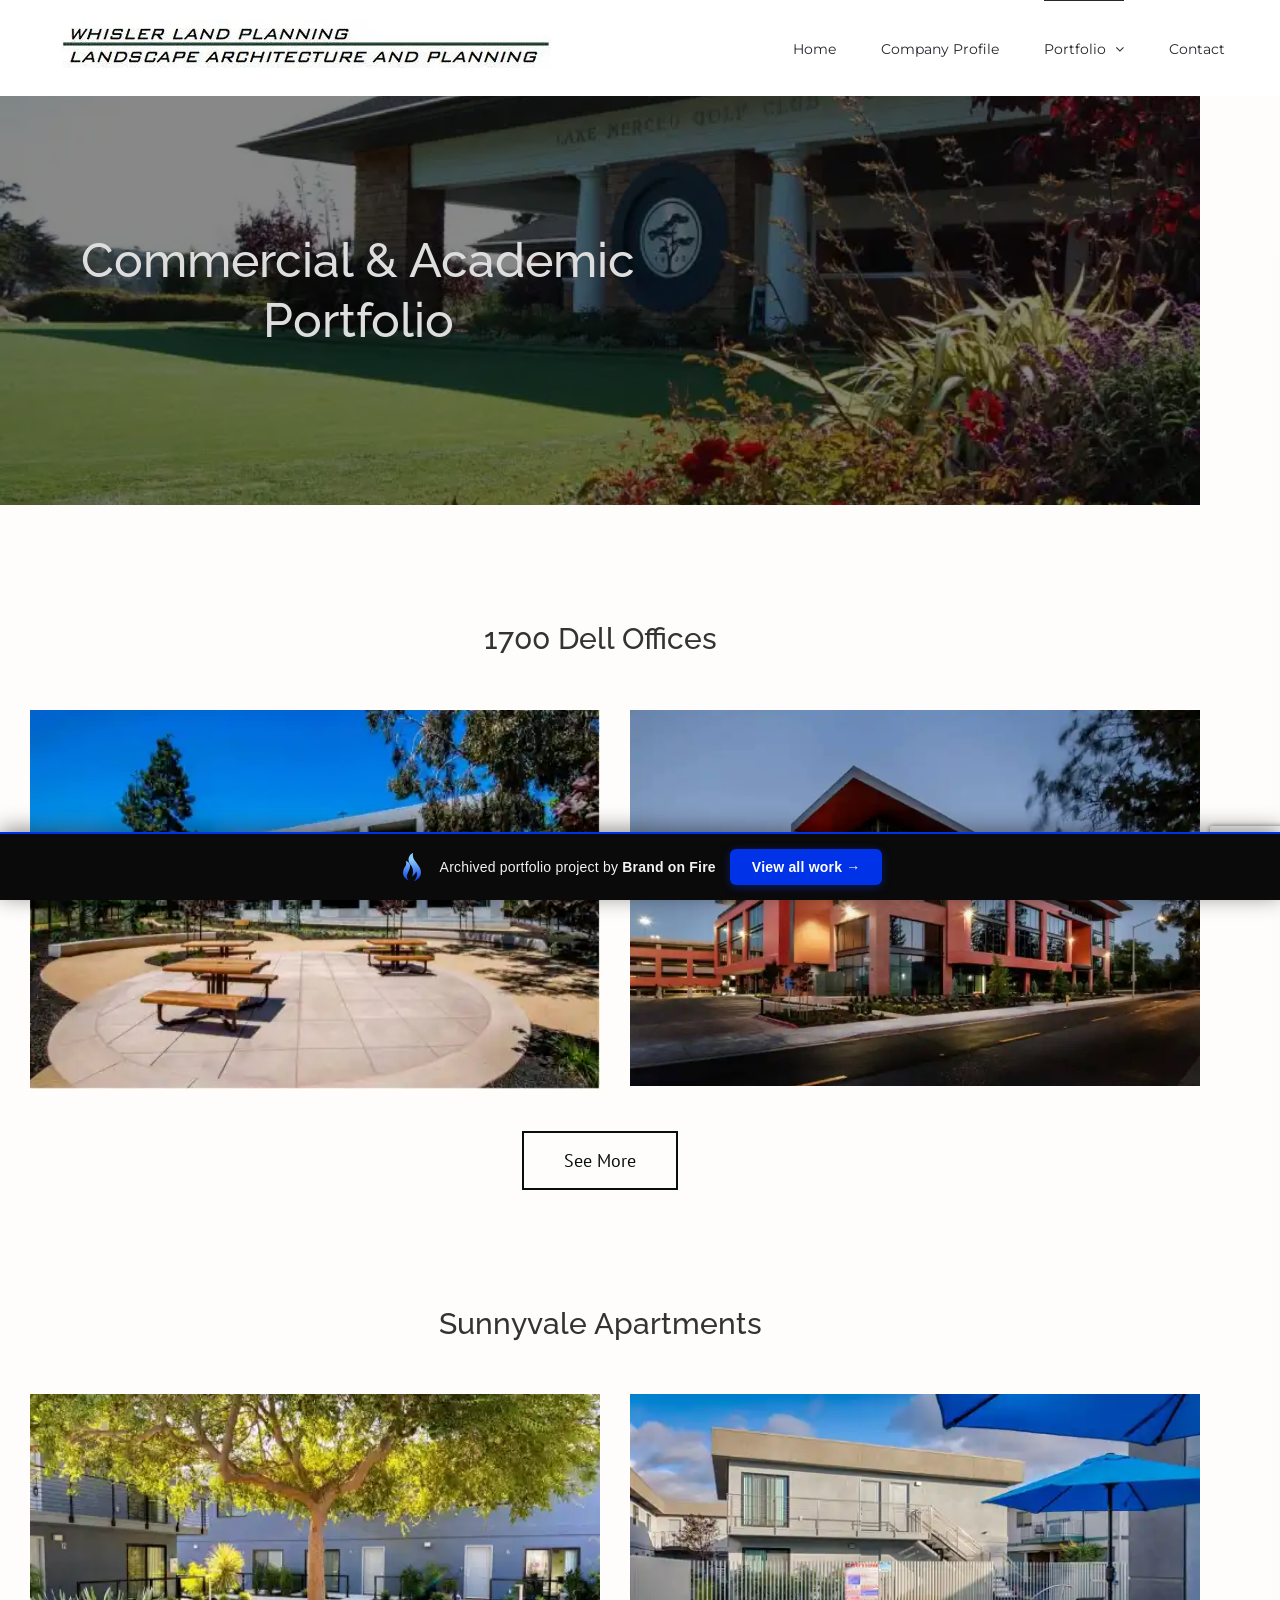
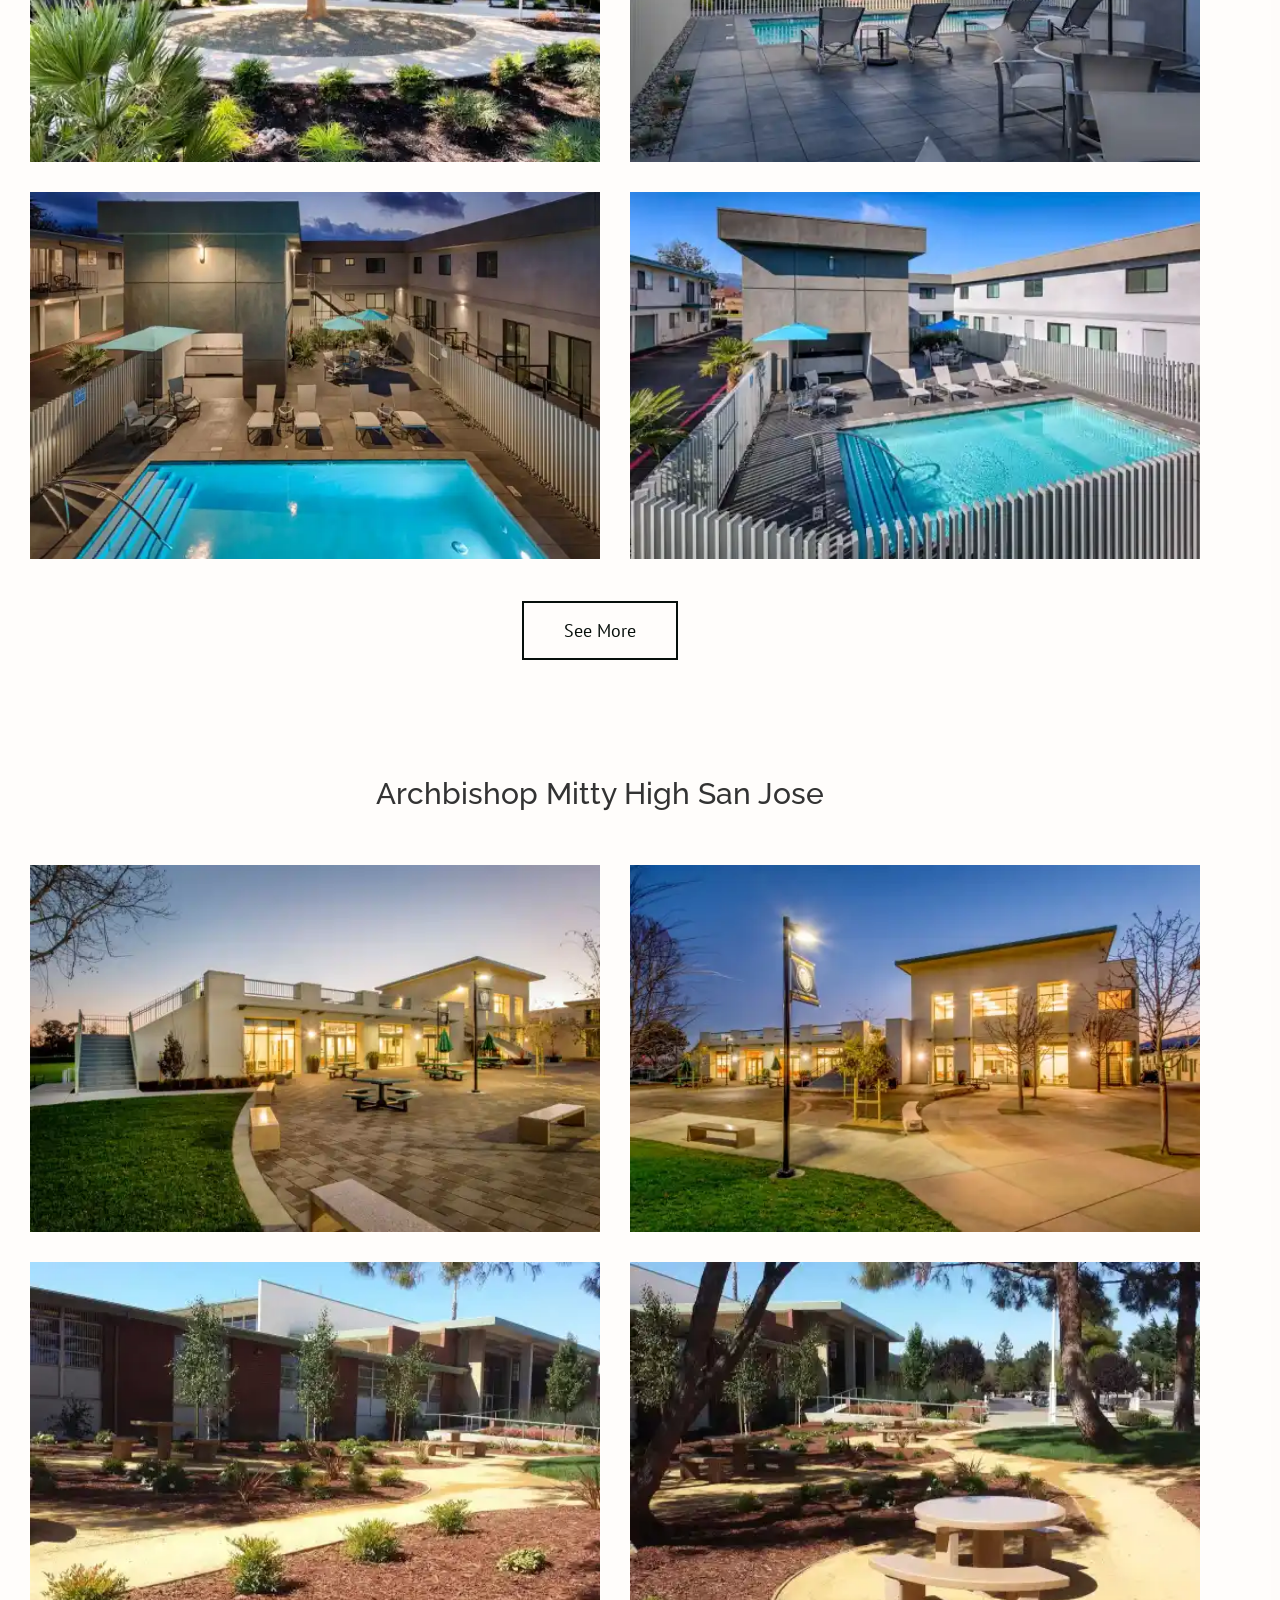
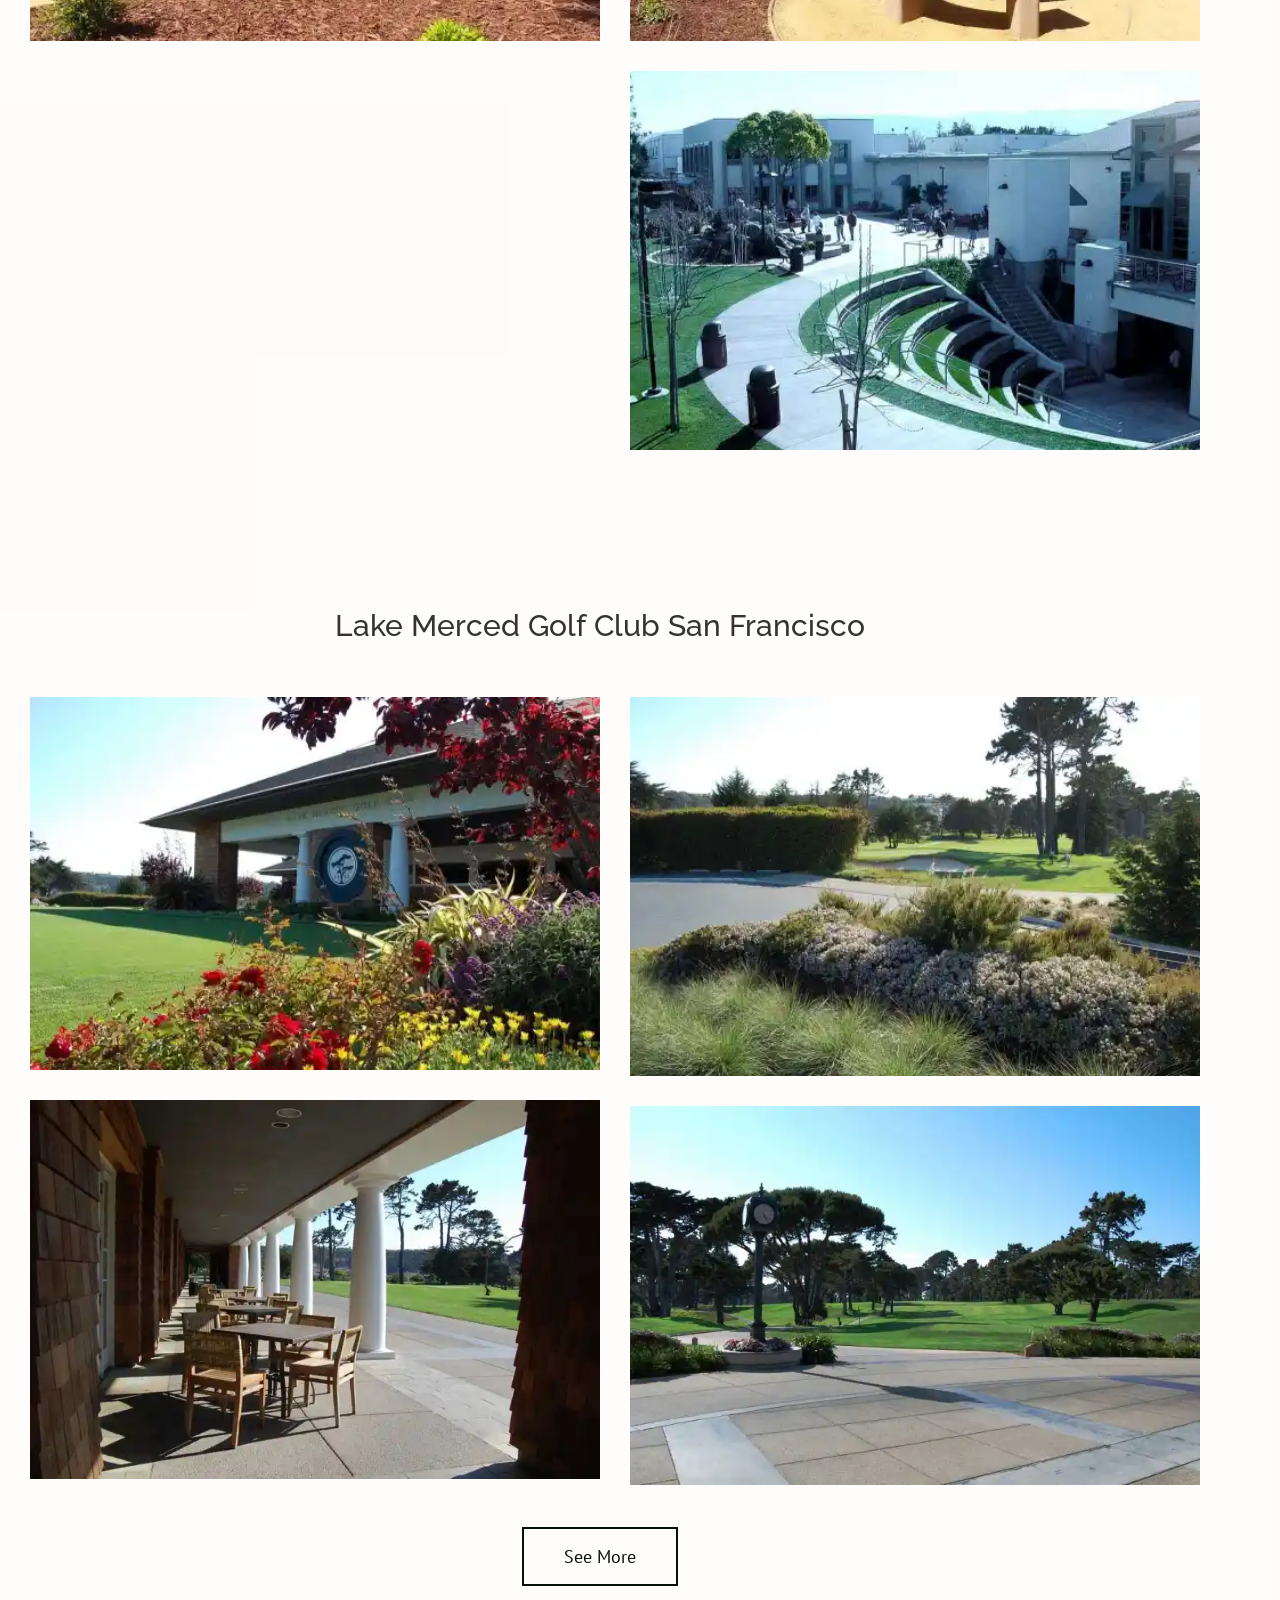
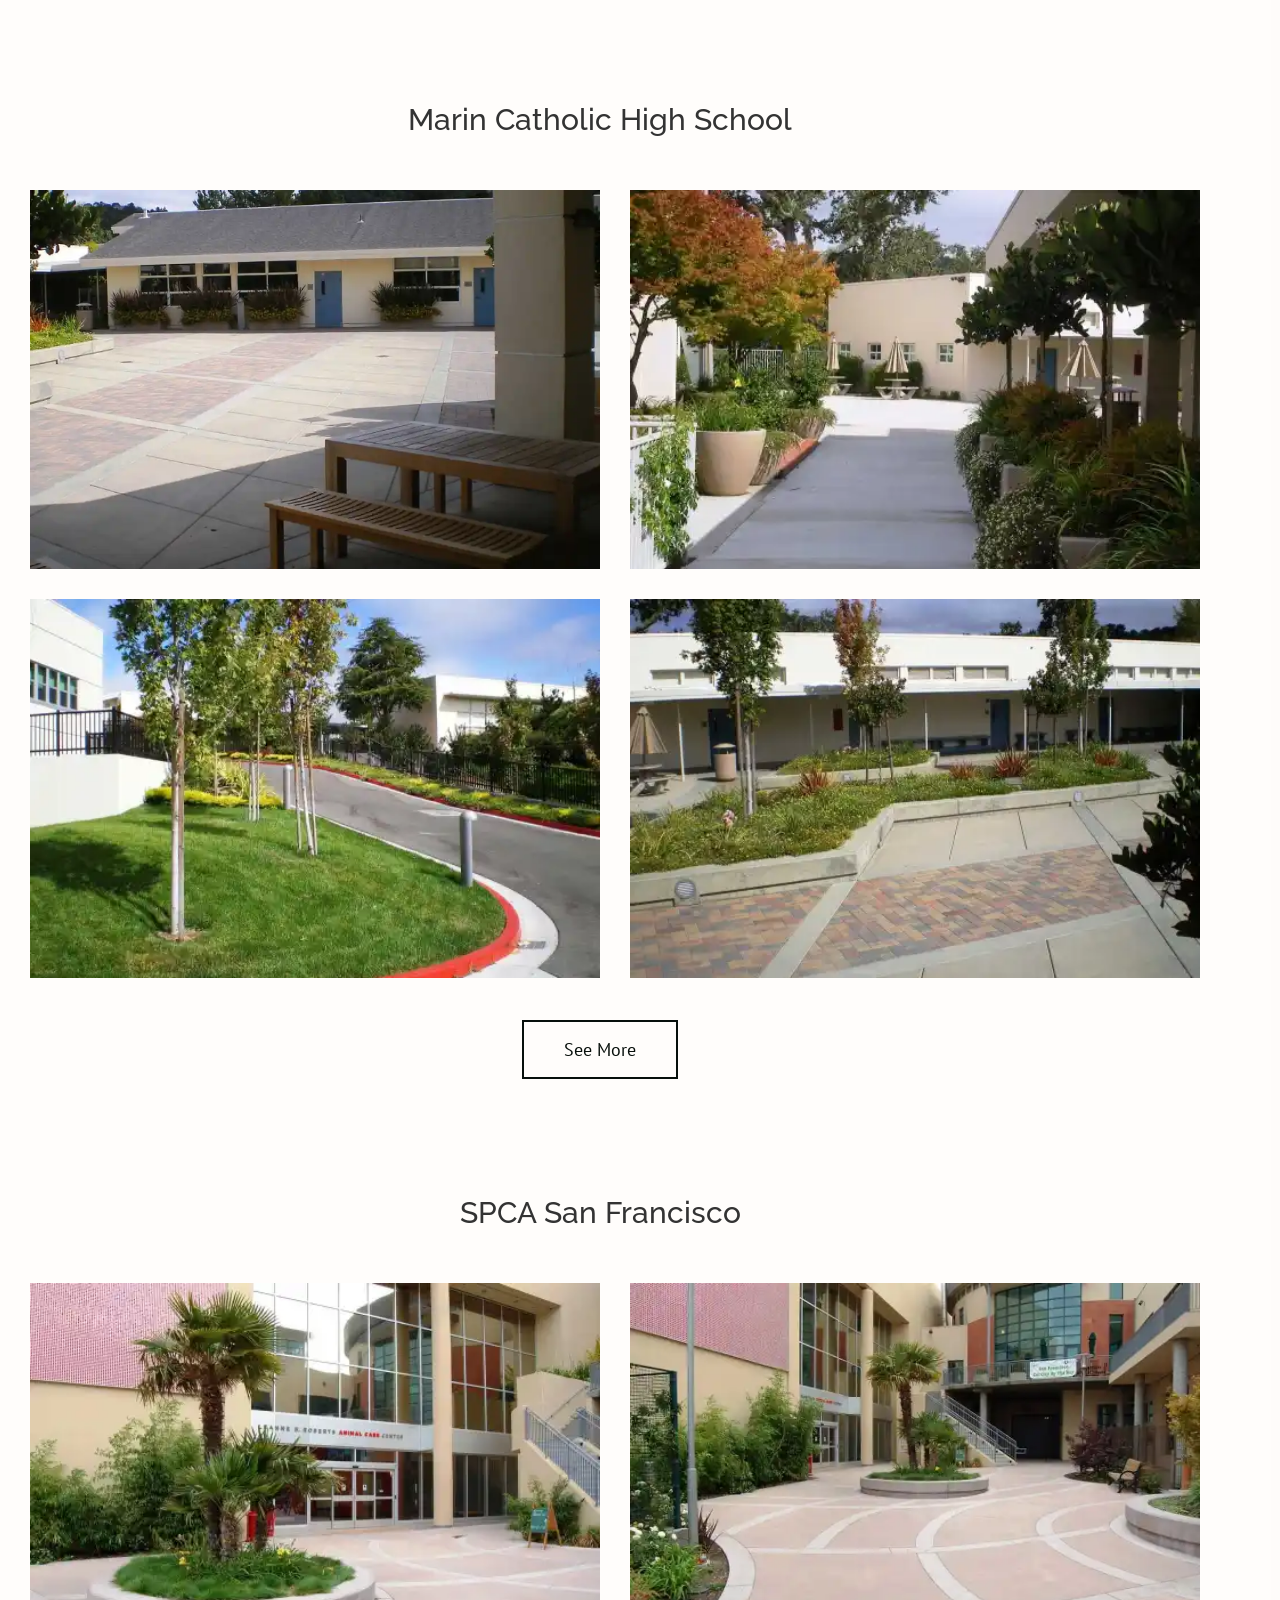
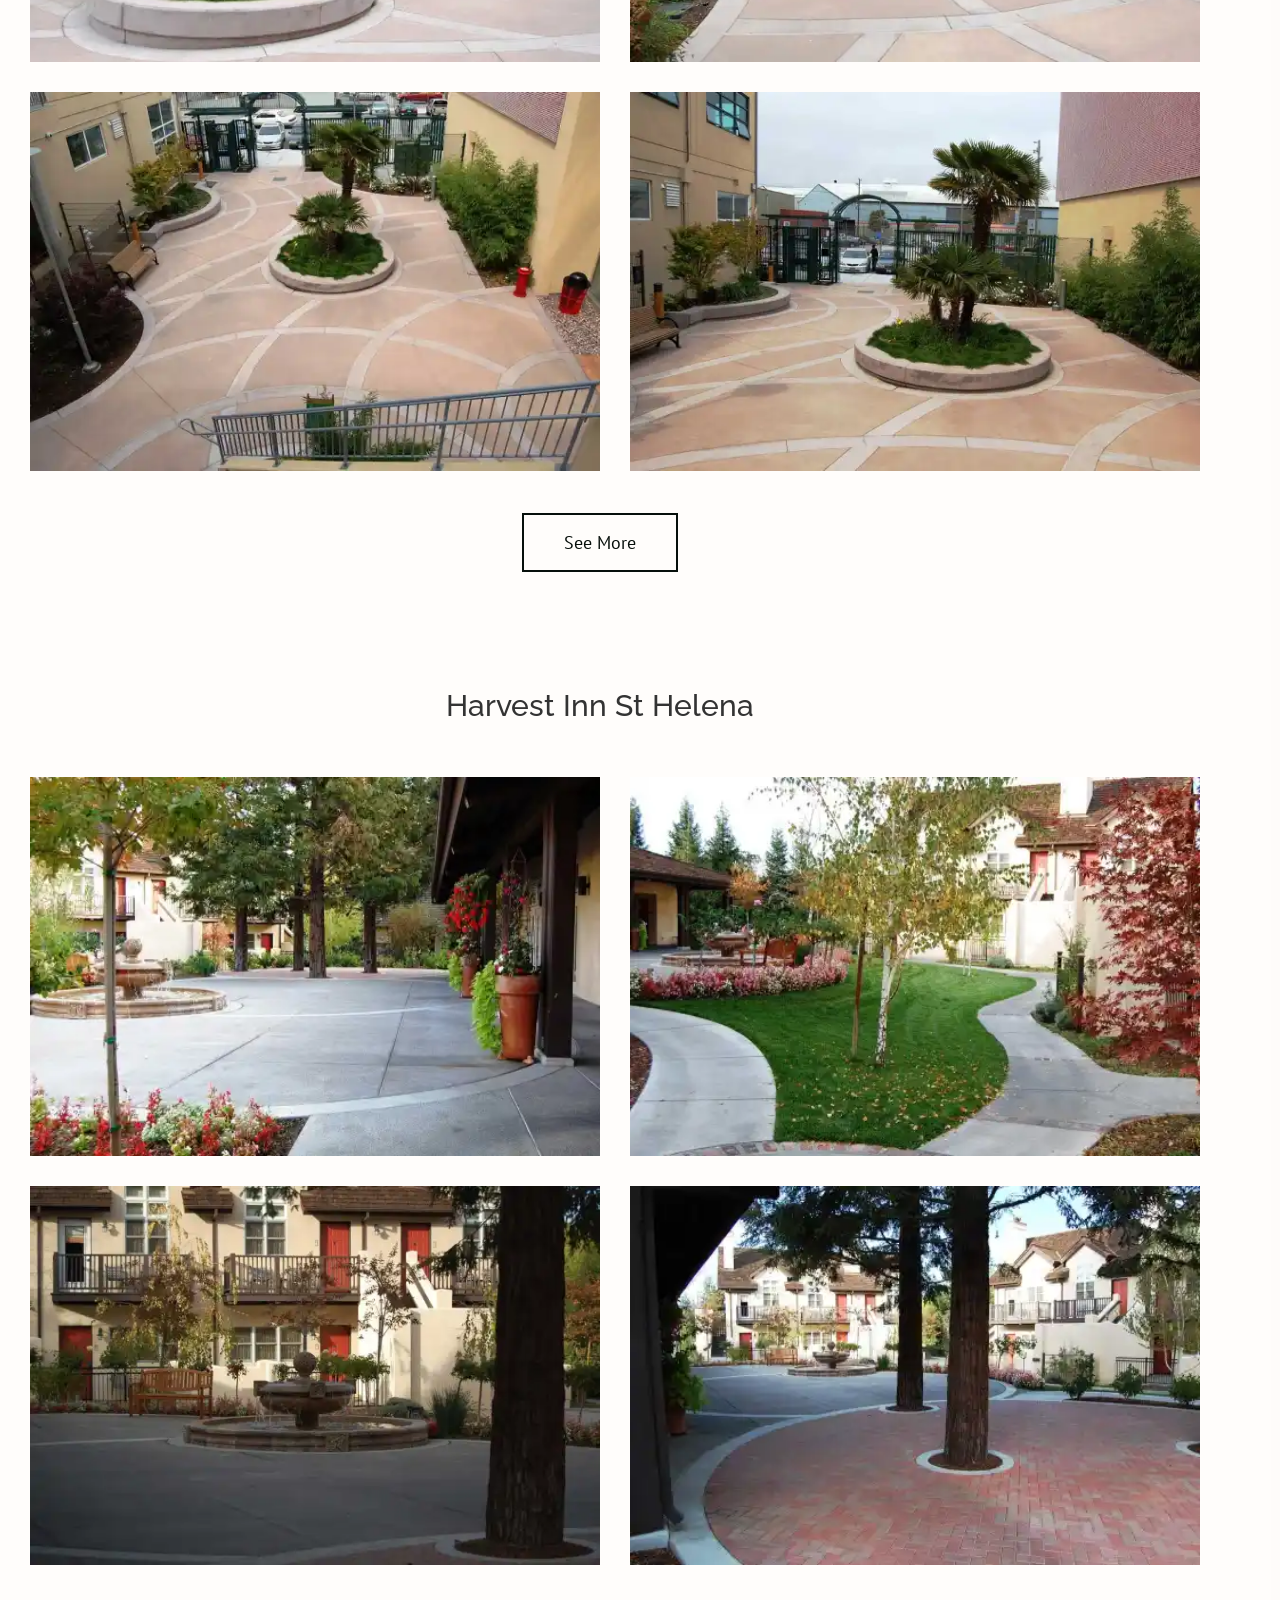
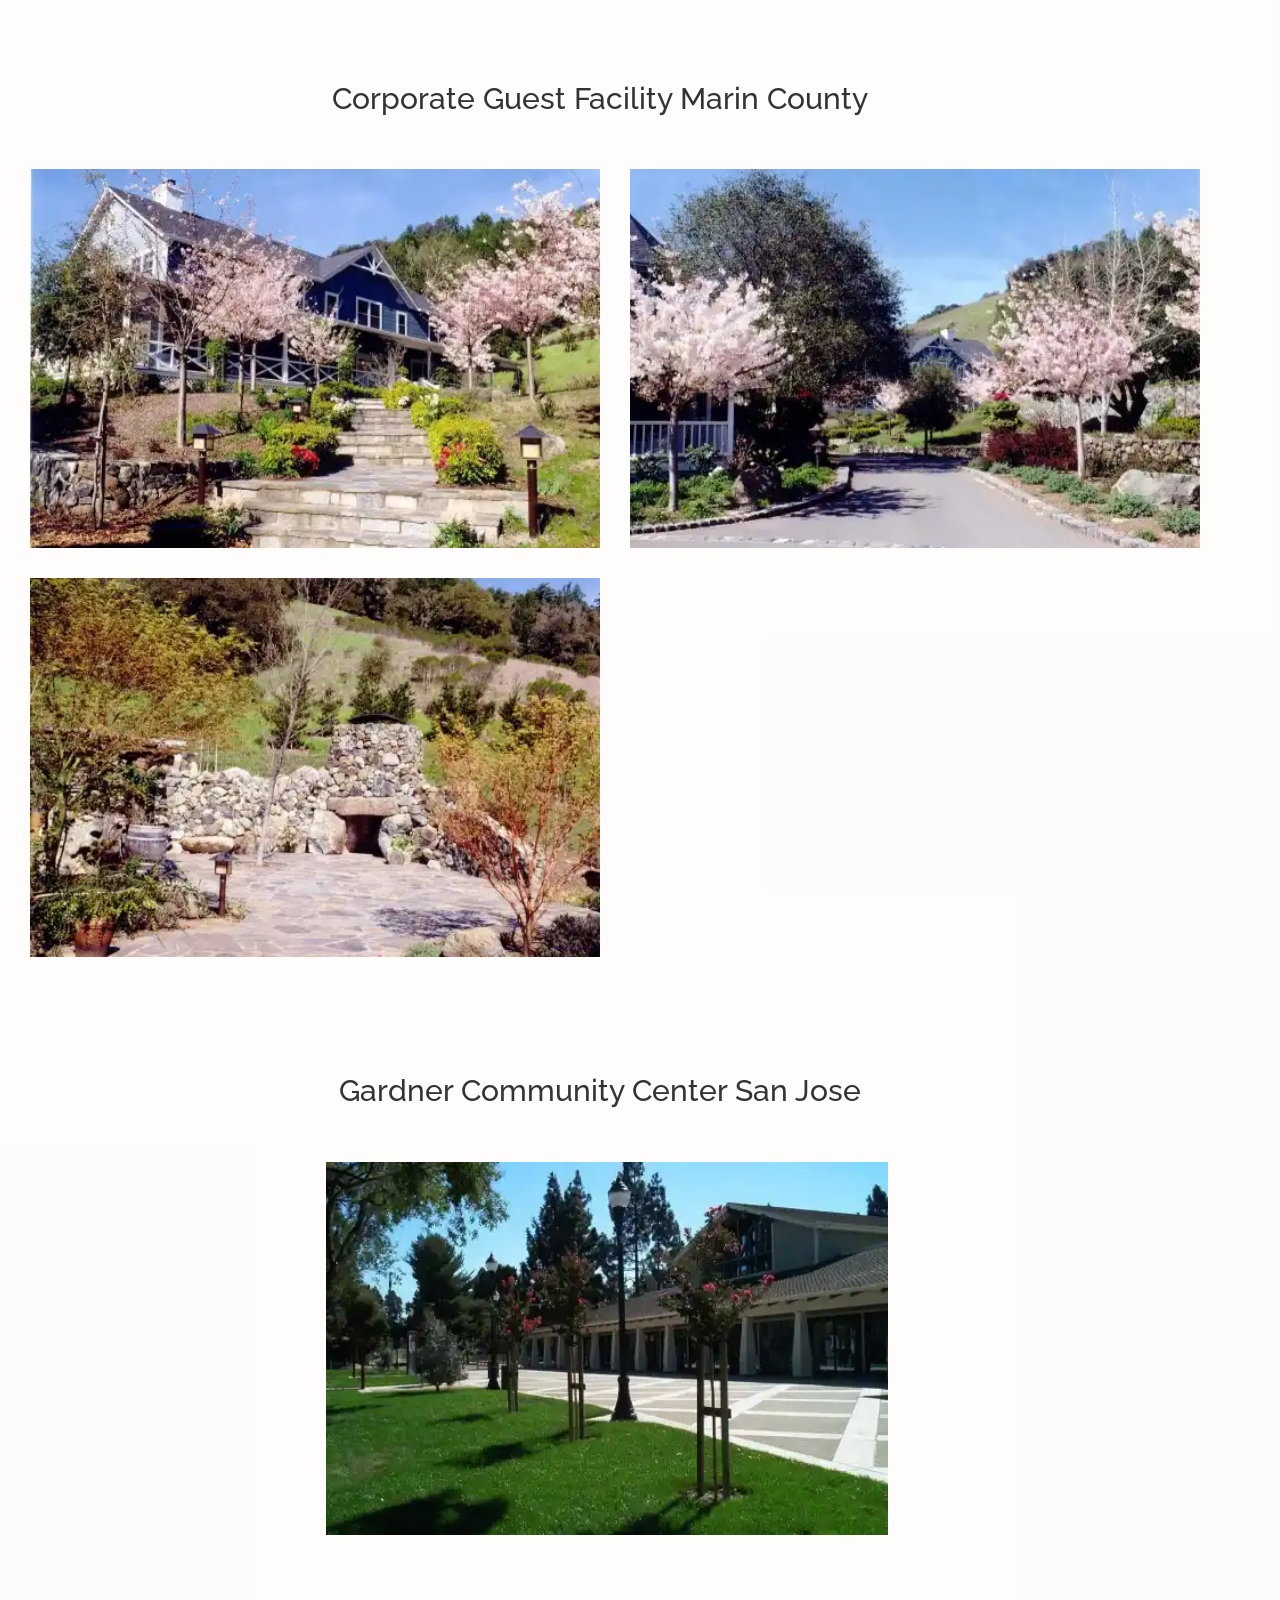
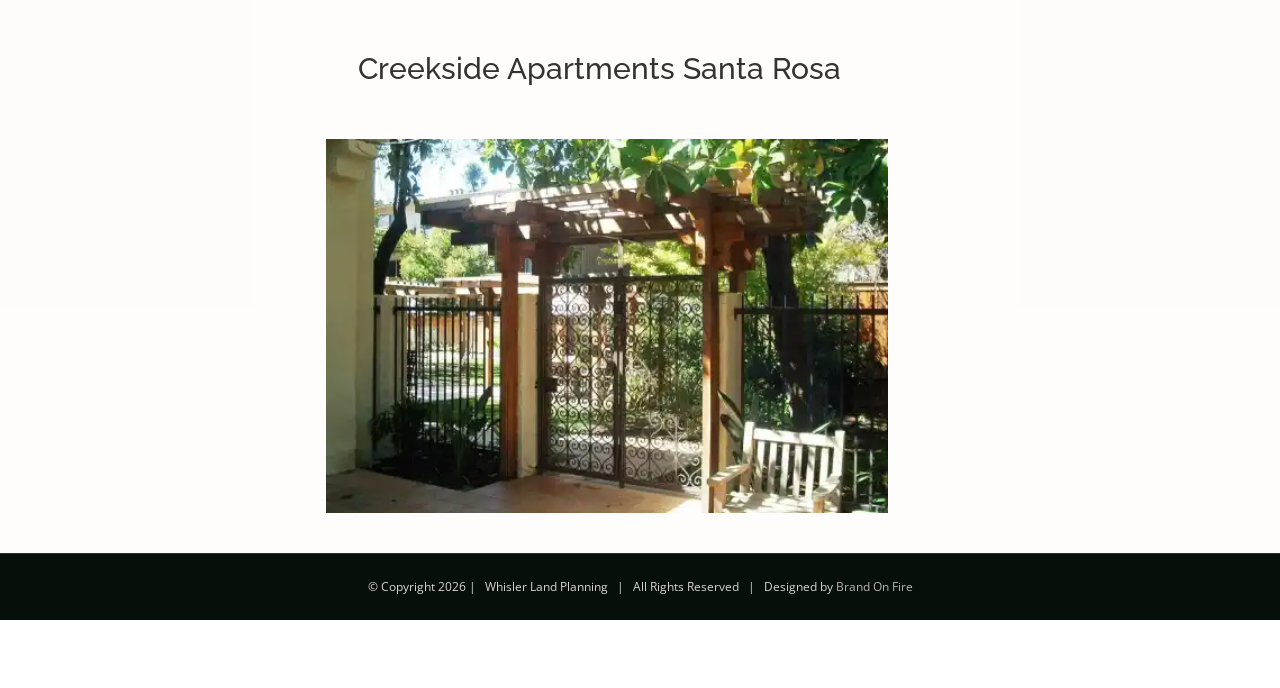
==== commercial-academic-portfolio/index.html @ f608270d "Lightweight pixel-faithful portfolio snapshot (used-CSS, WebP, no 3rd-party)" ====
<!doctype html><html class="avada-html-layout-wide avada-html-header-position-top avada-is-100-percent-template ua-headlesschrome ua-headlesschrome-149 ua-headlesschrome-149-0 ua-headlesschrome-149-0-7827 ua-headlesschrome-149-0-7827-55 ua-safari ua-safari-537 ua-safari-537-36 ua-desktop ua-desktop-macintosh ua-mac_os_x ua-mac_os_x-10 ua-mac_os_x-10-15 ua-mac_os_x-10-15-7 ua-webkit ua-webkit-537 ua-webkit-537-36 js touchevents no-applicationcache audio audio-ogg audio-mp3 audio-opus audio-wav audio-m4a canvas canvastext hashchange geolocation history inputtypes-search inputtypes-tel inputtypes-url inputtypes-email no-inputtypes-datetime inputtypes-date inputtypes-month inputtypes-week inputtypes-time inputtypes-datetime-local inputtypes-number inputtypes-range inputtypes-color postmessage postmessage-structuredclones video no-video-ogg video-h264 no-video-h265 video-webm video-vp9 video-hls no-video-av1 webgl websockets cssanimations backgroundsize borderimage borderradius boxshadow flexbox fontface generatedcontent cssgradients hsla multiplebgs opacity cssreflections rgba textshadow csstransforms supports csstransforms3d csstransitions localstorage sessionstorage no-websqldatabase svgclippaths inlinesvg smil webworkers" lang="en-US" prefix="og: http://ogp.me/ns# fb: http://ogp.me/ns/fb#" data-useragent="Mozilla/5.0 (Macintosh; Intel Mac OS X 10_15_7) AppleWebKit/537.36 (KHTML, like Gecko) HeadlessChrome/149.0.7827.55 Safari/537.36" data-bofp="0"><head><meta http-equiv="origin-trial" content="A7vZI3v+Gz7JfuRolKNM4Aff6zaGuT7X0mf3wtoZTnKv6497cVMnhy03KDqX7kBz/q/[base64]"><meta http-equiv="X-UA-Compatible" content="IE=edge"><meta http-equiv="Content-Type" content="text/html; charset=utf-8"><meta name="viewport" content="width=device-width, initial-scale=1"><meta name="robots" content="index, follow, max-image-preview:large, max-snippet:-1, max-video-preview:-1"><title>Commercial &amp; Academic Portfolio - Whisler Land Planning</title><link rel="canonical" href="/commercial-academic-portfolio/"><meta property="og:locale" content="en_US"><meta property="og:type" content="article"><meta property="og:title" content="Commercial &amp; Academic Portfolio - Whisler Land Planning"><meta property="og:url" content="/commercial-academic-portfolio/"><meta property="og:site_name" content="Whisler Land Planning"><meta property="article:modified_time" content="2026-01-19T15:05:53+00:00"><meta name="twitter:card" content="summary_large_image"><meta name="twitter:label1" content="Est. reading time"><meta name="twitter:data1" content="16 minutes"><link rel="alternate" type="application/rss+xml" title="Whisler Land Planning » Feed" href="/feed/"><meta name="description" content="Commercial &amp; Academic Portfolio       
1700 Dell Offices   See More    
Sunnyvale Apartments   See More    
Archbishop Mitty High San Jose"><meta property="og:locale" content="en_US"><meta property="og:type" content="article"><meta property="og:site_name" content="Whisler Land Planning"><meta property="og:title" content="Commercial &amp; Academic Portfolio - Whisler Land Planning"><meta property="og:description" content="Commercial &amp; Academic Portfolio       
1700 Dell Offices   See More    
Sunnyvale Apartments   See More    
Archbishop Mitty High San Jose"><meta property="og:url" content="/commercial-academic-portfolio/"><meta property="article:modified_time" content="2026-01-19T15:05:53+00:00"><meta property="og:image" content="../_a/7b0d13597056.webp"><meta property="og:image:width" content="500"><meta property="og:image:height" content="51"><meta property="og:image:type" content="image/jpeg"><link rel="https://api.w.org/" href="/wp-json/"><link rel="alternate" title="JSON" type="application/json" href="/wp-json/wp/v2/pages/840"><meta name="generator" content="Powered by Slider Revolution 6.7.41 - responsive, Mobile-Friendly Slider Plugin for WordPress with comfortable drag and drop interface."><meta name="generator" content="WP Rocket 3.20.2" data-wpr-features="wpr_minify_js wpr_minify_css wpr_preload_links wpr_desktop"><link rel="stylesheet" href="../style.css"><style>[data-bofp="0"]{background-color:rgb(255, 255, 255)!important}[data-bofp="1"]{background-color:rgb(255, 255, 255)!important;color:rgb(51, 51, 51)!important}[data-bofp="2"]{background-color:rgba(249, 231, 209, 0.06)!important;color:rgb(51, 51, 51)!important}[data-bofp="3"]{background-color:rgb(255, 255, 255)!important;color:rgb(51, 51, 51)!important}[data-bofp="4"]{background-color:rgba(249, 231, 209, 0.06)!important;color:rgb(51, 51, 51)!important}[data-bofp="5"]{background-color:rgb(68, 68, 68)!important;color:rgb(51, 51, 51)!important}[data-bofp="6"]{background-color:rgba(255, 255, 255, 0)!important;color:rgb(51, 51, 51)!important}[data-bofp="7"]{background-color:rgba(255, 255, 255, 0)!important;color:rgb(51, 51, 51)!important}[data-bofp="8"]{background-color:rgba(255, 255, 255, 0)!important;color:rgb(51, 51, 51)!important}[data-bofp="9"]{background-color:rgba(255, 255, 255, 0)!important;color:rgb(51, 51, 51)!important}[data-bofp="10"]{background-color:rgba(255, 255, 255, 0)!important;color:rgb(51, 51, 51)!important}[data-bofp="11"]{background-color:rgba(255, 255, 255, 0)!important;color:rgb(51, 51, 51)!important}[data-bofp="12"]{background-color:rgba(255, 255, 255, 0)!important;color:rgb(51, 51, 51)!important}[data-bofp="13"]{background-color:rgba(255, 255, 255, 0)!important;color:rgb(51, 51, 51)!important}[data-bofp="14"]{background-color:rgba(255, 255, 255, 0)!important;color:rgb(51, 51, 51)!important}[data-bofp="15"]{background-color:rgba(255, 255, 255, 0)!important;color:rgb(51, 51, 51)!important}[data-bofp="16"]{background-color:rgb(7, 15, 11)!important;color:rgb(51, 51, 51)!important}</style><meta name="robots" content="noindex, nofollow"></head><body data-rsssl="1" class="wp-singular page-template page-template-100-width page-template-100-width-php page page-id-840 page-parent wp-theme-Avada wp-child-theme-Avada-Child-Theme fusion-image-hovers fusion-pagination-sizing fusion-button_type-flat fusion-button_span-no fusion-button_gradient-linear avada-image-rollover-circle-yes avada-image-rollover-yes avada-image-rollover-direction-bottom fusion-body ltr no-tablet-sticky-header no-mobile-sticky-header avada-has-rev-slider-styles fusion-disable-outline fusion-sub-menu-fade mobile-logo-pos-left layout-wide-mode avada-has-boxed-modal-shadow- layout-scroll-offset-full avada-has-zero-margin-offset-top fusion-top-header menu-text-align-left mobile-menu-design-modern fusion-show-pagination-text fusion-header-layout-v1 avada-responsive avada-footer-fx-none avada-menu-highlight-style-bar fusion-search-form-clean fusion-main-menu-search-overlay fusion-avatar-circle avada-dropdown-styles avada-blog-layout-large avada-blog-archive-layout-medium avada-header-shadow-no avada-menu-icon-position-left avada-has-megamenu-shadow avada-has-mainmenu-dropdown-divider avada-has-breadcrumb-mobile-hidden avada-has-titlebar-hide avada-has-pagination-padding avada-flyout-menu-direction-fade avada-ec-views-v1 do-animate" data-awb-post-id="840" style="--viewportWidth: 1366;" data-bofp="1"><a class="skip-link screen-reader-text" href="#content">Skip to content</a><div data-rocket-location-hash="1bedd667ccdb0f2ae6123868cb70086e" id="boxed-wrapper"><div data-rocket-location-hash="c748e83a99a8efa38397a49b963eb39a" id="wrapper" class="fusion-wrapper" data-bofp="2"><div data-rocket-location-hash="30e21cd0d1ab48664f94f36d4ec80340" id="home" style="position:relative;top:-1px;"></div><header data-rocket-location-hash="6a3c4ea792bfdd798d2d351fb8fd07c9" class="fusion-header-wrapper"><div class="fusion-header-v1 fusion-logo-alignment fusion-logo-left fusion-sticky-menu- fusion-sticky-logo- fusion-mobile-logo-  fusion-mobile-menu-design-modern"><div class="fusion-header-sticky-height"></div><div class="fusion-header" data-bofp="3"><div class="fusion-row"><div class="fusion-logo" data-margin-top="20px" data-margin-bottom="20px" data-margin-left="0px" data-margin-right="0px"><a class="fusion-logo-link" href="../index.html"><img src="../_a/7b0d13597056.webp" width="500" height="51" alt="Whisler Land Planning Logo" data-retina_logo_url="" class="fusion-standard-logo" decoding="sync"></a></div>		<nav class="fusion-main-menu" aria-label="Main Menu"><div class="fusion-overlay-search">		<form role="search" class="searchform fusion-search-form  fusion-search-form-clean" method="get" action="/"><div class="fusion-search-form-content"><div class="fusion-search-field search-field"><label><span class="screen-reader-text">Search for:</span><input type="search" value="" name="s" class="s" placeholder="Search..." required="" aria-required="true" aria-label="Search..." style=""></label></div><div class="fusion-search-button search-button"><input type="submit" class="fusion-search-submit searchsubmit" aria-label="Search" value="" style=""></div></div></form><div class="fusion-search-spacer"></div><a href="#" role="button" aria-label="Close Search" class="fusion-close-search"></a></div><ul id="menu-main-menu" class="fusion-menu"><li id="menu-item-666" class="menu-item menu-item-type-post_type menu-item-object-page menu-item-home menu-item-666" data-item-id="666"><a href="../index.html" class="fusion-bar-highlight"><span class="menu-text">Home</span></a></li><li id="menu-item-665" class="menu-item menu-item-type-post_type menu-item-object-page menu-item-665" data-item-id="665"><a href="../company-profile/index.html" class="fusion-bar-highlight"><span class="menu-text">Company Profile</span></a></li><li id="menu-item-851" class="menu-item menu-item-type-post_type menu-item-object-page current-menu-ancestor current-menu-parent current_page_parent current_page_ancestor menu-item-has-children menu-item-851 fusion-dropdown-menu" data-item-id="851"><a href="../whisler-land-planning-portfolio/index.html" class="fusion-bar-highlight" aria-haspopup="true"><span class="menu-text">Portfolio</span> <span class="fusion-caret"><i class="fusion-dropdown-indicator" aria-hidden="true"></i></span></a><ul class="sub-menu"><li id="menu-item-853" class="menu-item menu-item-type-post_type menu-item-object-page menu-item-853 fusion-dropdown-submenu"><a href="../residential-portfolio/index.html" class="fusion-bar-highlight"><span>Residential</span></a></li><li id="menu-item-852" class="menu-item menu-item-type-post_type menu-item-object-page current-menu-item page_item page-item-840 current_page_item menu-item-852 fusion-dropdown-submenu"><a href="../commercial-academic-portfolio/index.html" class="fusion-bar-highlight"><span>Commercial &amp; Academic</span></a></li></ul></li><li id="menu-item-673" class="menu-item menu-item-type-post_type menu-item-object-page menu-item-673" data-item-id="673"><a href="../contact/index.html" class="fusion-bar-highlight"><span class="menu-text">Contact</span></a></li></ul></nav>	<div class="fusion-mobile-menu-icons"><a href="#" class="fusion-icon awb-icon-bars" aria-label="Toggle mobile menu" aria-expanded="false" aria-controls="mobile-menu-main-menu"></a></div><nav class="fusion-mobile-nav-holder fusion-mobile-menu-text-align-center" aria-label="Main Menu Mobile"><ul id="mobile-menu-main-menu" class="fusion-menu"><li id="mobile-menu-item-666" class="fusion-mobile-nav-item" data-item-id="666" style=""><a href="../index.html" class="fusion-bar-highlight"><span class="menu-text">Home</span></a></li><li id="mobile-menu-item-665" class="fusion-mobile-nav-item" data-item-id="665" style=""><a href="../company-profile/index.html" class="fusion-bar-highlight"><span class="menu-text">Company Profile</span></a></li><li id="mobile-menu-item-851" class="fusion-mobile-nav-item fusion-mobile-current-nav-item menu-item-has-children" data-item-id="851" style=""><a href="../whisler-land-planning-portfolio/index.html" class="fusion-bar-highlight"><span class="menu-text">Portfolio</span> </a><button href="#" aria-label="Open submenu of Portfolio" aria-expanded="false" class="fusion-open-submenu"></button><ul class="sub-menu" style="display: none;"><li id="mobile-menu-item-853" class="fusion-mobile-nav-item" style=""><a href="../residential-portfolio/index.html" class="fusion-bar-highlight"><span>Residential</span></a></li><li id="mobile-menu-item-852" class="fusion-mobile-nav-item fusion-mobile-current-nav-item" style=""><a href="../commercial-academic-portfolio/index.html" class="fusion-bar-highlight"><span>Commercial &amp; Academic</span></a></li></ul></li><li id="mobile-menu-item-673" class="fusion-mobile-nav-item" data-item-id="673" style=""><a href="../contact/index.html" class="fusion-bar-highlight"><span class="menu-text">Contact</span></a></li></ul></nav></div></div></div><div class="fusion-clearfix"></div></header><div data-rocket-location-hash="ae09952dcb51da4b7e7510d1894525f4" id="sliders-container" class="fusion-slider-visibility"></div><main data-rocket-location-hash="c0b0263996e1af8fef4db43d347892e9" id="main" class="clearfix width-100" data-bofp="4"><div class="fusion-row" style="max-width:100%;"><section id="content" class="full-width"><div id="post-840" class="post-840 page type-page status-publish hentry"><span class="entry-title rich-snippet-hidden">Commercial &amp; Academic Portfolio</span><span class="vcard rich-snippet-hidden"><span class="fn"><a href="../index.html" rel="author">brandon</a></span></span><span class="updated rich-snippet-hidden">2026-01-19T15:05:53+00:00</span>						<div class="post-content"><div class="fusion-fullwidth fullwidth-box fusion-builder-row-1 fusion-parallax-none hundred-percent-fullwidth non-hundred-percent-height-scrolling" style="--awb-background-blend-mode:overlay;--awb-border-radius-top-left:0px;--awb-border-radius-top-right:0px;--awb-border-radius-bottom-right:0px;--awb-border-radius-bottom-left:0px;--awb-padding-top:20px;--awb-padding-bottom:21px;--awb-background-color:#444444;--awb-background-image:url(../_a/b95787a21bfa.webp);--awb-background-size:cover;--awb-flex-wrap:wrap;" data-bofp="5"><div class="fusion-builder-row fusion-row"><div class="fusion-layout-column fusion_builder_column fusion-builder-column-0 fusion_builder_column_1_1 1_1 fusion-one-full fusion-column-first fusion-column-last" style="--awb-bg-size:cover;"><div class="fusion-column-wrapper fusion-flex-column-wrapper-legacy"><div class="fusion-sep-clear"></div><div class="fusion-separator fusion-full-width-sep" style="margin-left: auto;margin-right: auto;margin-top:60px;width:100%;"></div><div class="fusion-sep-clear"></div><div class="fusion-clearfix"></div></div></div><div class="fusion-layout-column fusion_builder_column fusion-builder-column-1 fusion_builder_column_3_5 3_5 fusion-three-fifth fusion-column-first" style="--awb-bg-size:cover;width:60%;width:calc(60% - ( ( 4% ) * 0.6 ) );margin-right: 4%;"><div class="fusion-column-wrapper fusion-flex-column-wrapper-legacy"><div class="fusion-text fusion-text-1" style="--awb-text-color:#ffffff;"><h1 style="text-align: center; font-size: 48px; color: rgb(222, 222, 222); --fontSize: 48; line-height: 1.25;" data-fontsize="48" data-lineheight="60px" class="fusion-responsive-typography-calculated">Commercial &amp; Academic Portfolio</h1></div><div class="fusion-clearfix"></div></div></div><div class="fusion-layout-column fusion_builder_column fusion-builder-column-2 fusion_builder_column_2_5 2_5 fusion-two-fifth fusion-column-last" style="--awb-bg-size:cover;width:40%;width:calc(40% - ( ( 4% ) * 0.4 ) );"><div class="fusion-column-wrapper fusion-flex-column-wrapper-legacy"><div class="fusion-clearfix"></div></div></div><div class="fusion-layout-column fusion_builder_column fusion-builder-column-3 fusion_builder_column_1_1 1_1 fusion-one-full fusion-column-first fusion-column-last" style="--awb-bg-size:cover;"><div class="fusion-column-wrapper fusion-flex-column-wrapper-legacy"><div class="fusion-sep-clear"></div><div class="fusion-separator fusion-full-width-sep" style="margin-left: auto;margin-right: auto;margin-bottom:60px;width:100%;"></div><div class="fusion-sep-clear"></div><div class="fusion-clearfix"></div></div></div></div></div><div class="fusion-fullwidth fullwidth-box fusion-builder-row-2 nonhundred-percent-fullwidth non-hundred-percent-height-scrolling" style="--awb-background-position:left top;--awb-border-sizes-top:0px;--awb-border-sizes-bottom:0px;--awb-border-sizes-left:0px;--awb-border-sizes-right:0px;--awb-border-radius-top-left:0px;--awb-border-radius-top-right:0px;--awb-border-radius-bottom-right:0px;--awb-border-radius-bottom-left:0px;--awb-padding-top:75px;--awb-padding-bottom:0px;--awb-flex-wrap:wrap;" data-bofp="6"><div class="fusion-builder-row fusion-row"><div class="fusion-layout-column fusion_builder_column fusion-builder-column-4 fusion_builder_column_1_1 1_1 fusion-one-full fusion-column-first fusion-column-last fusion-column-no-min-height" style="--awb-bg-size:cover;--awb-margin-bottom:0px;"><div class="fusion-column-wrapper fusion-flex-column-wrapper-legacy"><div class="fusion-text fusion-text-2"><h3 style="text-align: center; --fontSize: 30; line-height: 1.91;" data-fontsize="30" data-lineheight="57.3px" class="fusion-responsive-typography-calculated">1700 Dell Offices</h3></div><div class="fusion-sep-clear"></div><div class="fusion-separator fusion-full-width-sep" style="margin-left: auto;margin-right: auto;margin-top:20px;margin-bottom:20px;width:100%;"></div><div class="fusion-sep-clear"></div><a name="36"></a><div class="final-tiles-gallery   caption-none caption-top caption-center" id="ftg-3636" style="width:100%"><div class="ftg-items" style="position: relative; min-width: 250px; height: 379.05px;"><div class="tile ftg-preload ftg-loaded" style="left: 0px; top: 0px; position: absolute; width: 570px; height: 379.05px; display: block; transform: scale(1);"><a data-title="" rel="" class=" tile-inner  ftg-lightbox" href="#" data-download-url="/wp-content/uploads/park-area.jpg"><img alt="park area" class="item" data-class="item" data-ftg-src="../_a/6e44fdc5dc2c.webp" src="../_a/6e44fdc5dc2c.webp" width="1000" height="665" style="height: auto;" decoding="sync"></a><div class="ftg-social"></div></div><div class="tile ftg-preload ftg-loaded" style="left: 600px; top: 0px; position: absolute; width: 570px; height: 376.77px; display: block; transform: scale(1);"><a data-title="" rel="" class=" tile-inner  ftg-lightbox" href="#" data-download-url="../_a/b1df9fe7f80d.webp"><img alt="street 3" class="item" data-class="item" data-ftg-src="../_a/b1df9fe7f80d.webp" src="../_a/b1df9fe7f80d.webp" width="1000" height="661" style="height: auto;" decoding="sync"></a><div class="ftg-social"></div></div></div></div><div class="fusion-sep-clear"></div><div class="fusion-separator fusion-full-width-sep" style="margin-left: auto;margin-right: auto;margin-top:20px;margin-bottom:20px;width:100%;"></div><div class="fusion-sep-clear"></div><div class="fusion-button-wrapper fusion-aligncenter"><a class="fusion-button button-flat button-xlarge button-custom fusion-button-default button-1 fusion-button-default-span " style="--button_accent_color:#070f0b;--button_border_color:#070f0b;--button_accent_hover_color:#070f0b;--button_border_hover_color:#070f0b;--button_border_width-top:2px;--button_border_width-right:2px;--button_border_width-bottom:2px;--button_border_width-left:2px;--button-border-radius-top-left:0;--button-border-radius-top-right:0;--button-border-radius-bottom-right:0;--button-border-radius-bottom-left:0;--button_gradient_top_color:rgba(255,255,255,0);--button_gradient_bottom_color:rgba(255,255,255,0);--button_gradient_top_color_hover:rgba(255,255,255,.035);--button_gradient_bottom_color_hover:rgba(255,255,255,.035);" target="_self" href="#"><span class="fusion-button-text awb-button__text awb-button__text--default">See More</span></a></div><div class="fusion-clearfix"></div></div></div></div></div><div class="fusion-fullwidth fullwidth-box fusion-builder-row-3 nonhundred-percent-fullwidth non-hundred-percent-height-scrolling" style="--awb-background-position:left top;--awb-border-sizes-top:0px;--awb-border-sizes-bottom:0px;--awb-border-sizes-left:0px;--awb-border-sizes-right:0px;--awb-border-radius-top-left:0px;--awb-border-radius-top-right:0px;--awb-border-radius-bottom-right:0px;--awb-border-radius-bottom-left:0px;--awb-padding-top:75px;--awb-padding-bottom:0px;--awb-flex-wrap:wrap;" data-bofp="7"><div class="fusion-builder-row fusion-row"><div class="fusion-layout-column fusion_builder_column fusion-builder-column-5 fusion_builder_column_1_1 1_1 fusion-one-full fusion-column-first fusion-column-last fusion-column-no-min-height" style="--awb-bg-size:cover;--awb-margin-bottom:0px;"><div class="fusion-column-wrapper fusion-flex-column-wrapper-legacy"><div class="fusion-text fusion-text-3"><h3 style="text-align: center; --fontSize: 30; line-height: 1.91;" data-fontsize="30" data-lineheight="57.3px" class="fusion-responsive-typography-calculated">Sunnyvale Apartments</h3></div><div class="fusion-sep-clear"></div><div class="fusion-separator fusion-full-width-sep" style="margin-left: auto;margin-right: auto;margin-top:20px;margin-bottom:20px;width:100%;"></div><div class="fusion-sep-clear"></div><a name="39"></a><div class="final-tiles-gallery   caption-none caption-top caption-center" id="ftg-3939" style="width:100%"><div class="ftg-items" style="position: relative; min-width: 250px; height: 765.3px;"><div class="tile ftg-preload ftg-loaded" style="left: 0px; top: 0px; position: absolute; width: 570px; height: 367.65px; display: block; transform: scale(1);"><a data-title="" rel="" class=" tile-inner  ftg-lightbox" href="#" data-download-url="../_a/74e56deb6dfd.webp"><img alt="Garden 1" class="item" data-class="item" data-ftg-src="../_a/74e56deb6dfd.webp" src="../_a/74e56deb6dfd.webp" width="1000" height="645" style="height: auto;" decoding="sync"></a><div class="ftg-social"></div></div><div class="tile ftg-preload ftg-loaded" style="left: 600px; top: 0px; position: absolute; width: 570px; height: 367.65px; display: block; transform: scale(1);"><a data-title="" rel="" class=" tile-inner  ftg-lightbox" href="#" data-download-url="../_a/75847fb2213a.webp"><img alt="pool area 3" class="item" data-class="item" data-ftg-src="../_a/75847fb2213a.webp" src="../_a/75847fb2213a.webp" width="1000" height="645" style="height: auto; top: -2.84217e-14px;" decoding="sync"></a><div class="ftg-social"></div></div><div class="tile ftg-preload ftg-loaded" style="left: 600px; top: 397.65px; position: absolute; width: 570px; height: 367.65px; display: block; transform: scale(1);"><a data-title="" rel="" class=" tile-inner  ftg-lightbox" href="#" data-download-url="../_a/bc7d28314009.webp"><img alt="Pool Area enhanced" class="item" data-class="item" data-ftg-src="../_a/bc7d28314009.webp" src="../_a/bc7d28314009.webp" width="1000" height="645" style="height: auto; top: -2.84217e-14px;" decoding="sync"></a><div class="ftg-social"></div></div><div class="tile ftg-preload ftg-loaded" style="left: 0px; top: 397.65px; position: absolute; width: 570px; height: 367.65px; display: block; transform: scale(1);"><a data-title="" rel="" class=" tile-inner  ftg-lightbox" href="#" data-download-url="../_a/192799181d34.webp"><img alt="pool area night 2" class="item" data-class="item" data-ftg-src="../_a/192799181d34.webp" src="../_a/192799181d34.webp" width="1000" height="645" style="height: auto; top: -2.84217e-14px;" decoding="sync"></a><div class="ftg-social"></div></div></div></div><div class="fusion-sep-clear"></div><div class="fusion-separator fusion-full-width-sep" style="margin-left: auto;margin-right: auto;margin-top:20px;margin-bottom:20px;width:100%;"></div><div class="fusion-sep-clear"></div><div class="fusion-button-wrapper fusion-aligncenter"><a class="fusion-button button-flat button-xlarge button-custom fusion-button-default button-2 fusion-button-default-span " style="--button_accent_color:#070f0b;--button_border_color:#070f0b;--button_accent_hover_color:#070f0b;--button_border_hover_color:#070f0b;--button_border_width-top:2px;--button_border_width-right:2px;--button_border_width-bottom:2px;--button_border_width-left:2px;--button-border-radius-top-left:0;--button-border-radius-top-right:0;--button-border-radius-bottom-right:0;--button-border-radius-bottom-left:0;--button_gradient_top_color:rgba(255,255,255,0);--button_gradient_bottom_color:rgba(255,255,255,0);--button_gradient_top_color_hover:rgba(255,255,255,.035);--button_gradient_bottom_color_hover:rgba(255,255,255,.035);" target="_self" href="#"><span class="fusion-button-text awb-button__text awb-button__text--default">See More</span></a></div><div class="fusion-clearfix"></div></div></div></div></div><div class="fusion-fullwidth fullwidth-box fusion-builder-row-4 nonhundred-percent-fullwidth non-hundred-percent-height-scrolling" style="--awb-background-position:left top;--awb-border-sizes-top:0px;--awb-border-sizes-bottom:0px;--awb-border-sizes-left:0px;--awb-border-sizes-right:0px;--awb-border-radius-top-left:0px;--awb-border-radius-top-right:0px;--awb-border-radius-bottom-right:0px;--awb-border-radius-bottom-left:0px;--awb-padding-top:75px;--awb-padding-bottom:0px;--awb-flex-wrap:wrap;" data-bofp="8"><div class="fusion-builder-row fusion-row"><div class="fusion-layout-column fusion_builder_column fusion-builder-column-6 fusion_builder_column_1_1 1_1 fusion-one-full fusion-column-first fusion-column-last fusion-column-no-min-height" style="--awb-bg-size:cover;--awb-margin-bottom:0px;"><div class="fusion-column-wrapper fusion-flex-column-wrapper-legacy"><div class="fusion-text fusion-text-4"><h3 style="text-align: center; --fontSize: 30; line-height: 1.91;" data-fontsize="30" data-lineheight="57.3px" class="fusion-responsive-typography-calculated">Archbishop Mitty High San Jose</h3></div><div class="fusion-sep-clear"></div><div class="fusion-separator fusion-full-width-sep" style="margin-left: auto;margin-right: auto;margin-top:20px;margin-bottom:20px;width:100%;"></div><div class="fusion-sep-clear"></div><a name="38"></a><div class="final-tiles-gallery   caption-none caption-top caption-center" id="ftg-3838" style="width:100%"><div class="ftg-items" style="position: relative; min-width: 250px; height: 1185.75px;"><div class="tile ftg-preload ftg-loaded" style="left: 0px; top: 0px; position: absolute; width: 570px; height: 367.65px; display: block; transform: scale(1);"><a data-title="" rel="" class=" tile-inner  ftg-lightbox" href="#" data-download-url="../_a/a03f8efc6223.webp"><img alt="Science Building" class="item" data-class="item" data-ftg-src="../_a/a03f8efc6223.webp" src="../_a/a03f8efc6223.webp" width="1000" height="645" style="height: auto;" decoding="sync"></a><div class="ftg-social"></div></div><div class="tile ftg-preload ftg-loaded" style="left: 600px; top: 0px; position: absolute; width: 570px; height: 367.65px; display: block; transform: scale(1);"><a data-title="" rel="" class=" tile-inner  ftg-lightbox" href="#" data-download-url="../_a/345b0a66e0cc.webp"><img alt="Science Building Plaza (1)" class="item" data-class="item" data-ftg-src="../_a/345b0a66e0cc.webp" src="../_a/345b0a66e0cc.webp" width="1000" height="645" style="height: auto; top: -2.84217e-14px;" decoding="sync"></a><div class="ftg-social"></div></div><div class="tile ftg-preload ftg-loaded" style="left: 600px; top: 397.65px; position: absolute; width: 570px; height: 379.05px; display: block; transform: scale(1);"><a data-title="" rel="" class=" tile-inner  ftg-lightbox" href="#" data-download-url="../_a/12c23dfd5ce6.webp"><img alt="Archbishop Mitty High San Jose" class="item" data-class="item" data-ftg-src="../_a/12c23dfd5ce6.webp" src="../_a/12c23dfd5ce6.webp" width="1000" height="665" style="height: auto;" decoding="sync"></a><div class="ftg-social"></div></div><div class="tile ftg-preload ftg-loaded" style="left: 0px; top: 397.65px; position: absolute; width: 570px; height: 379.05px; display: block; transform: scale(1);"><a data-title="" rel="" class=" tile-inner  ftg-lightbox" href="#" data-download-url="../_a/951215cb24bc.webp"><img alt="Archbishop Mitty High San Jose Backyard" class="item" data-class="item" data-ftg-src="../_a/951215cb24bc.webp" src="../_a/951215cb24bc.webp" width="1000" height="665" style="height: auto;" decoding="sync"></a><div class="ftg-social"></div></div><div class="tile ftg-preload ftg-loaded" style="left: 600px; top: 806.7px; position: absolute; width: 570px; height: 379.05px; display: block; transform: scale(1);"><a data-title="" rel="" class=" tile-inner  ftg-lightbox" href="#" data-download-url="../_a/97dbd8fb7a32.webp"><img alt="Archbishop Mitty High San Jose" class="item" data-class="item" data-ftg-src="../_a/97dbd8fb7a32.webp" src="../_a/97dbd8fb7a32.webp" width="1000" height="665" style="height: auto;" decoding="sync"></a><div class="ftg-social"></div></div></div></div><div class="fusion-sep-clear"></div><div class="fusion-separator fusion-full-width-sep" style="margin-left: auto;margin-right: auto;margin-top:20px;margin-bottom:20px;width:100%;"></div><div class="fusion-sep-clear"></div><div class="fusion-clearfix"></div></div></div></div></div><div class="fusion-fullwidth fullwidth-box fusion-builder-row-5 nonhundred-percent-fullwidth non-hundred-percent-height-scrolling" style="--awb-background-position:left top;--awb-border-sizes-top:0px;--awb-border-sizes-bottom:0px;--awb-border-sizes-left:0px;--awb-border-sizes-right:0px;--awb-border-radius-top-left:0px;--awb-border-radius-top-right:0px;--awb-border-radius-bottom-right:0px;--awb-border-radius-bottom-left:0px;--awb-padding-top:75px;--awb-padding-bottom:0px;--awb-flex-wrap:wrap;" data-bofp="9"><div class="fusion-builder-row fusion-row"><div class="fusion-layout-column fusion_builder_column fusion-builder-column-7 fusion_builder_column_1_1 1_1 fusion-one-full fusion-column-first fusion-column-last fusion-column-no-min-height" style="--awb-bg-size:cover;--awb-margin-bottom:0px;"><div class="fusion-column-wrapper fusion-flex-column-wrapper-legacy"><div class="fusion-text fusion-text-5"><h3 style="text-align: center; --fontSize: 30; line-height: 1.91;" data-fontsize="30" data-lineheight="57.3px" class="fusion-responsive-typography-calculated">Lake Merced Golf&nbsp;Club San Francisco</h3></div><div class="fusion-sep-clear"></div><div class="fusion-separator fusion-full-width-sep" style="margin-left: auto;margin-right: auto;margin-top:20px;margin-bottom:20px;width:100%;"></div><div class="fusion-sep-clear"></div><a name="16"></a><div class="final-tiles-gallery   caption-hidden caption-top caption-center" id="ftg-1616" style="width:100%"><div class="ftg-items" style="position: relative; min-width: 250px; height: 788.1px;"><div class="tile ftg-preload ftg-loaded" style="left: 0px; top: 0px; position: absolute; width: 570px; height: 373.35px; display: block; transform: scale(1);"><a data-title="" rel="" class=" tile-inner  ftg-lightbox" href="#" data-download-url="/wp-content/uploads/Lake-Merced-Golf-Club-1-1.jpg"><img alt="Lake Merced Golf Club Near Lobby" class="item" data-class="item" data-ftg-src="../_a/4bc72061570d.webp" src="../_a/4bc72061570d.webp" width="1000" height="655" style="height: auto;" decoding="sync"></a><div class="ftg-social"></div></div><div class="tile ftg-preload ftg-loaded" style="left: 600px; top: 0px; position: absolute; width: 570px; height: 379.05px; display: block; transform: scale(1);"><a data-title="" rel="" class=" tile-inner  ftg-lightbox" href="#" data-download-url="../_a/57e7d6907cf4.webp"><img alt="Lake Merced Golf Club Roadway" class="item" data-class="item" data-ftg-src="../_a/57e7d6907cf4.webp" src="../_a/57e7d6907cf4.webp" width="1000" height="665" style="height: auto;" decoding="sync"></a><div class="ftg-social"></div></div><div class="tile ftg-preload ftg-loaded" style="left: 0px; top: 403.35px; position: absolute; width: 570px; height: 379.05px; display: block; transform: scale(1);"><a data-title="" rel="" class=" tile-inner  ftg-lightbox" href="#" data-download-url="../_a/b7d50e9cbb8e.webp"><img alt="Chair and Tables" class="item" data-class="item" data-ftg-src="../_a/b7d50e9cbb8e.webp" src="../_a/b7d50e9cbb8e.webp" width="1000" height="665" style="height: auto;" decoding="sync"></a><div class="ftg-social"></div></div><div class="tile ftg-preload ftg-loaded" style="left: 600px; top: 409.05px; position: absolute; width: 570px; height: 379.05px; display: block; transform: scale(1);"><a data-title="" rel="" class=" tile-inner  ftg-lightbox" href="#" data-download-url="../_a/fec8fc21c56a.webp"><img alt="Lake Merced Golf Club Ourtdoor" class="item" data-class="item" data-ftg-src="../_a/fec8fc21c56a.webp" src="../_a/fec8fc21c56a.webp" width="1000" height="665" style="height: auto;" decoding="sync"></a><div class="ftg-social"></div></div></div></div><div class="fusion-sep-clear"></div><div class="fusion-separator fusion-full-width-sep" style="margin-left: auto;margin-right: auto;margin-top:20px;margin-bottom:20px;width:100%;"></div><div class="fusion-sep-clear"></div><div class="fusion-button-wrapper fusion-aligncenter"><a class="fusion-button button-flat button-xlarge button-custom fusion-button-default button-3 fusion-button-default-span " style="--button_accent_color:#070f0b;--button_border_color:#070f0b;--button_accent_hover_color:#070f0b;--button_border_hover_color:#070f0b;--button_border_width-top:2px;--button_border_width-right:2px;--button_border_width-bottom:2px;--button_border_width-left:2px;--button-border-radius-top-left:0;--button-border-radius-top-right:0;--button-border-radius-bottom-right:0;--button-border-radius-bottom-left:0;--button_gradient_top_color:rgba(255,255,255,0);--button_gradient_bottom_color:rgba(255,255,255,0);--button_gradient_top_color_hover:rgba(255,255,255,.035);--button_gradient_bottom_color_hover:rgba(255,255,255,.035);" target="_self" href="#"><span class="fusion-button-text awb-button__text awb-button__text--default">See More</span></a></div><div class="fusion-clearfix"></div></div></div></div></div><div class="fusion-fullwidth fullwidth-box fusion-builder-row-6 nonhundred-percent-fullwidth non-hundred-percent-height-scrolling" style="--awb-background-position:left top;--awb-border-sizes-top:0px;--awb-border-sizes-bottom:0px;--awb-border-sizes-left:0px;--awb-border-sizes-right:0px;--awb-border-radius-top-left:0px;--awb-border-radius-top-right:0px;--awb-border-radius-bottom-right:0px;--awb-border-radius-bottom-left:0px;--awb-padding-top:75px;--awb-padding-bottom:0px;--awb-flex-wrap:wrap;" data-bofp="10"><div class="fusion-builder-row fusion-row"><div class="fusion-layout-column fusion_builder_column fusion-builder-column-8 fusion_builder_column_1_1 1_1 fusion-one-full fusion-column-first fusion-column-last fusion-column-no-min-height" style="--awb-bg-size:cover;--awb-margin-bottom:0px;"><div class="fusion-column-wrapper fusion-flex-column-wrapper-legacy"><div class="fusion-text fusion-text-6"><h3 style="text-align: center; --fontSize: 30; line-height: 1.91;" data-fontsize="30" data-lineheight="57.3px" class="fusion-responsive-typography-calculated">Marin Catholic High School</h3></div><div class="fusion-sep-clear"></div><div class="fusion-separator fusion-full-width-sep" style="margin-left: auto;margin-right: auto;margin-top:20px;margin-bottom:20px;width:100%;"></div><div class="fusion-sep-clear"></div><a name="18"></a><div class="final-tiles-gallery   caption-hidden caption-top caption-center" id="ftg-1818" style="width:100%"><div class="ftg-items" style="position: relative; min-width: 250px; height: 788.1px;"><div class="tile ftg-preload ftg-loaded" style="left: 0px; top: 0px; position: absolute; width: 570px; height: 379.05px; display: block; transform: scale(1);"><a data-title="" rel="" class=" tile-inner  ftg-lightbox" href="#" data-download-url="../_a/2e8547b12796.webp"><img alt="Marin Catholic High School Front Yard" class="item" data-class="item" data-ftg-src="../_a/2e8547b12796.webp" src="../_a/2e8547b12796.webp" width="1000" height="665" style="height: auto;" decoding="sync"></a><div class="ftg-social"></div></div><div class="tile ftg-preload ftg-loaded" style="left: 600px; top: 0px; position: absolute; height: 379.05px; width: 570px; display: block; transform: scale(1);"><a data-title="" rel="" class=" tile-inner  ftg-lightbox" href="#" data-download-url="../_a/6d6d6c51fef8.webp"><img alt="Marin Catholic High School Ground" class="item" data-class="item" data-ftg-src="../_a/6d6d6c51fef8.webp" src="../_a/6d6d6c51fef8.webp" width="1000" height="665" style="height: auto;" decoding="sync"></a><div class="ftg-social"></div></div><div class="tile ftg-preload ftg-loaded" style="left: 0px; top: 409.05px; position: absolute; width: 570px; height: 379.05px; display: block; transform: scale(1);"><a data-title="" rel="" class=" tile-inner  ftg-lightbox" href="#" data-download-url="../_a/277829e5c52b.webp"><img alt="Marin Catholic High School Lower Ground" class="item" data-class="item" data-ftg-src="../_a/277829e5c52b.webp" src="../_a/277829e5c52b.webp" width="1000" height="665" style="height: auto;" decoding="sync"></a><div class="ftg-social"></div></div><div class="tile ftg-preload ftg-loaded" style="left: 600px; top: 409.05px; position: absolute; height: 379.05px; width: 570px; display: block; transform: scale(1);"><a data-title="" rel="" class=" tile-inner  ftg-lightbox" href="#" data-download-url="../_a/273a6fcd4f15.webp"><img alt="Marin Catholic High School Bench" class="item" data-class="item" data-ftg-src="../_a/273a6fcd4f15.webp" src="../_a/273a6fcd4f15.webp" width="1000" height="665" style="height: auto;" decoding="sync"></a><div class="ftg-social"></div></div></div></div><div class="fusion-sep-clear"></div><div class="fusion-separator fusion-full-width-sep" style="margin-left: auto;margin-right: auto;margin-top:20px;margin-bottom:20px;width:100%;"></div><div class="fusion-sep-clear"></div><div class="fusion-button-wrapper fusion-aligncenter"><a class="fusion-button button-flat button-xlarge button-custom fusion-button-default button-4 fusion-button-default-span " style="--button_accent_color:#070f0b;--button_border_color:#070f0b;--button_accent_hover_color:#070f0b;--button_border_hover_color:#070f0b;--button_border_width-top:2px;--button_border_width-right:2px;--button_border_width-bottom:2px;--button_border_width-left:2px;--button-border-radius-top-left:0;--button-border-radius-top-right:0;--button-border-radius-bottom-right:0;--button-border-radius-bottom-left:0;--button_gradient_top_color:rgba(255,255,255,0);--button_gradient_bottom_color:rgba(255,255,255,0);--button_gradient_top_color_hover:rgba(255,255,255,.035);--button_gradient_bottom_color_hover:rgba(255,255,255,.035);" target="_self" href="#"><span class="fusion-button-text awb-button__text awb-button__text--default">See More</span></a></div><div class="fusion-clearfix"></div></div></div></div></div><div class="fusion-fullwidth fullwidth-box fusion-builder-row-7 nonhundred-percent-fullwidth non-hundred-percent-height-scrolling" style="--awb-background-position:left top;--awb-border-sizes-top:0px;--awb-border-sizes-bottom:0px;--awb-border-sizes-left:0px;--awb-border-sizes-right:0px;--awb-border-radius-top-left:0px;--awb-border-radius-top-right:0px;--awb-border-radius-bottom-right:0px;--awb-border-radius-bottom-left:0px;--awb-padding-top:75px;--awb-padding-bottom:0px;--awb-flex-wrap:wrap;" data-bofp="11"><div class="fusion-builder-row fusion-row"><div class="fusion-layout-column fusion_builder_column fusion-builder-column-9 fusion_builder_column_1_1 1_1 fusion-one-full fusion-column-first fusion-column-last fusion-column-no-min-height" style="--awb-bg-size:cover;--awb-margin-bottom:0px;"><div class="fusion-column-wrapper fusion-flex-column-wrapper-legacy"><div class="fusion-text fusion-text-7"><h3 style="text-align: center; --fontSize: 30; line-height: 1.91;" data-fontsize="30" data-lineheight="57.3px" class="fusion-responsive-typography-calculated">SPCA San Francisco</h3></div><div class="fusion-sep-clear"></div><div class="fusion-separator fusion-full-width-sep" style="margin-left: auto;margin-right: auto;margin-top:20px;margin-bottom:20px;width:100%;"></div><div class="fusion-sep-clear"></div><a name="20"></a><div class="final-tiles-gallery   caption-hidden caption-top caption-center" id="ftg-2020" style="width:100%"><div class="ftg-items" style="position: relative; min-width: 250px; height: 788.1px;"><div class="tile ftg-preload ftg-loaded" style="left: 0px; top: 0px; position: absolute; width: 570px; height: 379.05px; display: block; transform: scale(1);"><a data-title="" rel="" class=" tile-inner  ftg-lightbox" href="#" data-download-url="../_a/c6132ddddf53.webp"><img alt="SPCA San Francisco Area" class="item" data-class="item" data-ftg-src="../_a/c6132ddddf53.webp" src="../_a/c6132ddddf53.webp" width="1000" height="665" style="height: auto;" decoding="sync"></a><div class="ftg-social"></div></div><div class="tile ftg-preload ftg-loaded" style="left: 600px; top: 0px; position: absolute; height: 379.05px; width: 570px; display: block; transform: scale(1);"><a data-title="" rel="" class=" tile-inner  ftg-lightbox" href="#" data-download-url="../_a/5d027eca6a26.webp"><img alt="SPCA San Francisco" class="item" data-class="item" data-ftg-src="../_a/5d027eca6a26.webp" src="../_a/5d027eca6a26.webp" width="1000" height="665" style="height: auto;" decoding="sync"></a><div class="ftg-social"></div></div><div class="tile ftg-preload ftg-loaded" style="left: 0px; top: 409.05px; position: absolute; width: 570px; height: 379.05px; display: block; transform: scale(1);"><a data-title="" rel="" class=" tile-inner  ftg-lightbox" href="#" data-download-url="../_a/c289c17ddde1.webp"><img alt="SPCA San Francisco" class="item" data-class="item" data-ftg-src="../_a/c289c17ddde1.webp" src="../_a/c289c17ddde1.webp" width="1000" height="665" style="height: auto;" decoding="sync"></a><div class="ftg-social"></div></div><div class="tile ftg-preload ftg-loaded" style="left: 600px; top: 409.05px; position: absolute; height: 379.05px; width: 570px; display: block; transform: scale(1);"><a data-title="" rel="" class=" tile-inner  ftg-lightbox" href="#" data-download-url="../_a/ddfc940a1591.webp"><img alt="SPCA San Francisco Front Yard" class="item" data-class="item" data-ftg-src="../_a/ddfc940a1591.webp" src="../_a/ddfc940a1591.webp" width="1000" height="665" style="height: auto;" decoding="sync"></a><div class="ftg-social"></div></div></div></div><div class="fusion-sep-clear"></div><div class="fusion-separator fusion-full-width-sep" style="margin-left: auto;margin-right: auto;margin-top:20px;margin-bottom:20px;width:100%;"></div><div class="fusion-sep-clear"></div><div class="fusion-button-wrapper fusion-aligncenter"><a class="fusion-button button-flat button-xlarge button-custom fusion-button-default button-5 fusion-button-default-span " style="--button_accent_color:#070f0b;--button_border_color:#070f0b;--button_accent_hover_color:#070f0b;--button_border_hover_color:#070f0b;--button_border_width-top:2px;--button_border_width-right:2px;--button_border_width-bottom:2px;--button_border_width-left:2px;--button-border-radius-top-left:0;--button-border-radius-top-right:0;--button-border-radius-bottom-right:0;--button-border-radius-bottom-left:0;--button_gradient_top_color:rgba(255,255,255,0);--button_gradient_bottom_color:rgba(255,255,255,0);--button_gradient_top_color_hover:rgba(255,255,255,.035);--button_gradient_bottom_color_hover:rgba(255,255,255,.035);" target="_self" href="#"><span class="fusion-button-text awb-button__text awb-button__text--default">See More</span></a></div><div class="fusion-clearfix"></div></div></div></div></div><div class="fusion-fullwidth fullwidth-box fusion-builder-row-8 nonhundred-percent-fullwidth non-hundred-percent-height-scrolling" style="--awb-background-position:left top;--awb-border-sizes-top:0px;--awb-border-sizes-bottom:0px;--awb-border-sizes-left:0px;--awb-border-sizes-right:0px;--awb-border-radius-top-left:0px;--awb-border-radius-top-right:0px;--awb-border-radius-bottom-right:0px;--awb-border-radius-bottom-left:0px;--awb-padding-top:75px;--awb-padding-bottom:0px;--awb-flex-wrap:wrap;" data-bofp="12"><div class="fusion-builder-row fusion-row"><div class="fusion-layout-column fusion_builder_column fusion-builder-column-10 fusion_builder_column_1_1 1_1 fusion-one-full fusion-column-first fusion-column-last fusion-column-no-min-height" style="--awb-bg-size:cover;--awb-margin-bottom:0px;"><div class="fusion-column-wrapper fusion-flex-column-wrapper-legacy"><div class="fusion-text fusion-text-8"><h3 style="text-align: center; --fontSize: 30; line-height: 1.91;" data-fontsize="30" data-lineheight="57.3px" class="fusion-responsive-typography-calculated">Harvest Inn St Helena</h3></div><div class="fusion-sep-clear"></div><div class="fusion-separator fusion-full-width-sep" style="margin-left: auto;margin-right: auto;margin-top:20px;margin-bottom:20px;width:100%;"></div><div class="fusion-sep-clear"></div><a name="22"></a><div class="final-tiles-gallery   caption-hidden caption-top caption-center" id="ftg-2222" style="width:100%"><div class="ftg-items" style="position: relative; min-width: 250px; height: 788.1px;"><div class="tile ftg-preload ftg-loaded" style="left: 0px; top: 0px; position: absolute; width: 570px; height: 379.05px; display: block; transform: scale(1);"><a data-title="" rel="" class=" tile-inner  ftg-lightbox" href="#" data-download-url="../_a/92c32b430484.webp"><img alt="Harvest Inn St Helena" class="item" data-class="item" data-ftg-src="../_a/92c32b430484.webp" src="../_a/92c32b430484.webp" width="1000" height="665" style="height: auto;" decoding="sync"></a><div class="ftg-social"></div></div><div class="tile ftg-preload ftg-loaded" style="left: 600px; top: 0px; position: absolute; height: 379.05px; width: 570px; display: block; transform: scale(1);"><a data-title="" rel="" class=" tile-inner  ftg-lightbox" href="#" data-download-url="../_a/6551b305347b.webp"><img alt="Harvest Inn St Helena Green Grass" class="item" data-class="item" data-ftg-src="../_a/6551b305347b.webp" src="../_a/6551b305347b.webp" width="1000" height="665" style="height: auto;" decoding="sync"></a><div class="ftg-social"></div></div><div class="tile ftg-preload ftg-loaded" style="left: 0px; top: 409.05px; position: absolute; width: 570px; height: 379.05px; display: block; transform: scale(1);"><a data-title="" rel="" class=" tile-inner  ftg-lightbox" href="#" data-download-url="../_a/c07ae31fe08a.webp"><img alt="Harvest Inn St Helena" class="item" data-class="item" data-ftg-src="../_a/c07ae31fe08a.webp" src="../_a/c07ae31fe08a.webp" width="1000" height="665" style="height: auto;" decoding="sync"></a><div class="ftg-social"></div></div><div class="tile ftg-preload ftg-loaded" style="left: 600px; top: 409.05px; position: absolute; height: 379.05px; width: 570px; display: block; transform: scale(1);"><a data-title="" rel="" class=" tile-inner  ftg-lightbox" href="#" data-download-url="../_a/4bcc05e3d7b8.webp"><img alt="Harvest Inn St Helena" class="item" data-class="item" data-ftg-src="../_a/4bcc05e3d7b8.webp" src="../_a/4bcc05e3d7b8.webp" width="1000" height="665" style="height: auto;" decoding="sync"></a><div class="ftg-social"></div></div></div></div><div class="fusion-clearfix"></div></div></div></div></div><div class="fusion-fullwidth fullwidth-box fusion-builder-row-9 nonhundred-percent-fullwidth non-hundred-percent-height-scrolling" style="--awb-background-position:left top;--awb-border-sizes-top:0px;--awb-border-sizes-bottom:0px;--awb-border-sizes-left:0px;--awb-border-sizes-right:0px;--awb-border-radius-top-left:0px;--awb-border-radius-top-right:0px;--awb-border-radius-bottom-right:0px;--awb-border-radius-bottom-left:0px;--awb-padding-top:75px;--awb-padding-bottom:0px;--awb-flex-wrap:wrap;" data-bofp="13"><div class="fusion-builder-row fusion-row"><div class="fusion-layout-column fusion_builder_column fusion-builder-column-11 fusion_builder_column_1_1 1_1 fusion-one-full fusion-column-first fusion-column-last fusion-column-no-min-height" style="--awb-bg-size:cover;--awb-margin-bottom:0px;"><div class="fusion-column-wrapper fusion-flex-column-wrapper-legacy"><div class="fusion-text fusion-text-9"><h3 style="text-align: center; --fontSize: 30; line-height: 1.91;" data-fontsize="30" data-lineheight="57.3px" class="fusion-responsive-typography-calculated">Corporate Guest Facility Marin County</h3></div><div class="fusion-sep-clear"></div><div class="fusion-separator fusion-full-width-sep" style="margin-left: auto;margin-right: auto;margin-top:20px;margin-bottom:20px;width:100%;"></div><div class="fusion-sep-clear"></div><a name="25"></a><div class="final-tiles-gallery   caption-hidden caption-top caption-center" id="ftg-2525" style="width:100%"><div class="ftg-items" style="position: relative; min-width: 250px; height: 788.1px;"><div class="tile ftg-preload ftg-loaded" style="left: 0px; top: 0px; position: absolute; width: 570px; height: 379.05px; display: block; transform: scale(1);"><a data-title="" rel="" class=" tile-inner  ftg-lightbox" href="#" data-download-url="../_a/0f5310b43fb1.webp"><img alt="Corporate Guest Facility Marin County Stairway" class="item" data-class="item" data-ftg-src="../_a/0f5310b43fb1.webp" src="../_a/0f5310b43fb1.webp" width="1000" height="665" style="height: auto;" decoding="sync"></a><div class="ftg-social"></div></div><div class="tile ftg-preload ftg-loaded" style="left: 600px; top: 0px; position: absolute; height: 379.05px; width: 570px; display: block; transform: scale(1);"><a data-title="" rel="" class=" tile-inner  ftg-lightbox" href="#" data-download-url="../_a/36a313d5c738.webp"><img alt="Corporate Guest Facility Marin County" class="item" data-class="item" data-ftg-src="../_a/36a313d5c738.webp" src="../_a/36a313d5c738.webp" width="1000" height="665" style="height: auto;" decoding="sync"></a><div class="ftg-social"></div></div><div class="tile ftg-preload ftg-loaded" style="left: 0px; top: 409.05px; position: absolute; width: 570px; height: 379.05px; display: block; transform: scale(1);"><a data-title="" rel="" class=" tile-inner  ftg-lightbox" href="#" data-download-url="../_a/3db17235f212.webp"><img alt="Corporate Guest Facility Marin County" class="item" data-class="item" data-ftg-src="../_a/3db17235f212.webp" src="../_a/3db17235f212.webp" width="1000" height="665" style="height: auto;" decoding="sync"></a><div class="ftg-social"></div></div></div></div><div class="fusion-clearfix"></div></div></div></div></div><div class="fusion-fullwidth fullwidth-box fusion-builder-row-10 nonhundred-percent-fullwidth non-hundred-percent-height-scrolling" style="--awb-background-position:left top;--awb-border-sizes-top:0px;--awb-border-sizes-bottom:0px;--awb-border-sizes-left:0px;--awb-border-sizes-right:0px;--awb-border-radius-top-left:0px;--awb-border-radius-top-right:0px;--awb-border-radius-bottom-right:0px;--awb-border-radius-bottom-left:0px;--awb-padding-top:75px;--awb-padding-bottom:0px;--awb-flex-wrap:wrap;" data-bofp="14"><div class="fusion-builder-row fusion-row"><div class="fusion-layout-column fusion_builder_column fusion-builder-column-12 fusion_builder_column_1_4 1_4 fusion-one-fourth fusion-column-first fusion-column-no-min-height" style="--awb-bg-size:cover;--awb-margin-bottom:0px;width:22%; margin-right: 4%;"><div class="fusion-column-wrapper fusion-flex-column-wrapper-legacy"><div class="fusion-sep-clear"></div><div class="fusion-separator fusion-full-width-sep" style="margin-left: auto;margin-right: auto;margin-top:20px;margin-bottom:20px;width:100%;"></div><div class="fusion-sep-clear"></div><div class="fusion-clearfix"></div></div></div><div class="fusion-layout-column fusion_builder_column fusion-builder-column-13 fusion_builder_column_1_2 1_2 fusion-one-half fusion-column-no-min-height" style="--awb-bg-size:cover;--awb-margin-bottom:0px;width:48%; margin-right: 4%;"><div class="fusion-column-wrapper fusion-flex-column-wrapper-legacy"><div class="fusion-text fusion-text-10"><h3 style="text-align: center; --fontSize: 30; line-height: 1.91;" data-fontsize="30" data-lineheight="57.3px" class="fusion-responsive-typography-calculated">Gardner Community Center San Jose</h3></div><div class="fusion-sep-clear"></div><div class="fusion-separator fusion-full-width-sep" style="margin-left: auto;margin-right: auto;margin-top:20px;margin-bottom:20px;width:100%;"></div><div class="fusion-sep-clear"></div><a name="26"></a><div class="final-tiles-gallery   caption-hidden caption-top caption-center" id="ftg-2626" style="width:100%"><div class="ftg-items" style="position: relative; min-width: 250px; height: 373.46px;"><div class="tile ftg-preload ftg-loaded" style="left: 0px; top: 0px; position: absolute; width: 561.594px; height: 373.46px; display: block; transform: scale(1);"><a data-title="" rel="" class=" tile-inner  ftg-lightbox" href="#" data-download-url="../_a/836bc461fbdd.webp"><img alt="Gardner Community Center San Jose" class="item" data-class="item" data-ftg-src="../_a/836bc461fbdd.webp" src="../_a/836bc461fbdd.webp" width="1000" height="665" style="height: auto;" decoding="sync"></a><div class="ftg-social"></div></div></div></div><div class="fusion-clearfix"></div></div></div><div class="fusion-layout-column fusion_builder_column fusion-builder-column-14 fusion_builder_column_1_4 1_4 fusion-one-fourth fusion-column-last fusion-column-no-min-height" style="--awb-bg-size:cover;--awb-margin-bottom:0px;width:22%;"><div class="fusion-column-wrapper fusion-flex-column-wrapper-legacy"><div class="fusion-sep-clear"></div><div class="fusion-separator fusion-full-width-sep" style="margin-left: auto;margin-right: auto;margin-top:20px;margin-bottom:20px;width:100%;"></div><div class="fusion-sep-clear"></div><div class="fusion-clearfix"></div></div></div></div></div><div class="fusion-fullwidth fullwidth-box fusion-builder-row-11 nonhundred-percent-fullwidth non-hundred-percent-height-scrolling" style="--awb-background-position:left top;--awb-border-sizes-top:0px;--awb-border-sizes-bottom:0px;--awb-border-sizes-left:0px;--awb-border-sizes-right:0px;--awb-border-radius-top-left:0px;--awb-border-radius-top-right:0px;--awb-border-radius-bottom-right:0px;--awb-border-radius-bottom-left:0px;--awb-padding-top:75px;--awb-padding-bottom:0px;--awb-flex-wrap:wrap;" data-bofp="15"><div class="fusion-builder-row fusion-row"><div class="fusion-layout-column fusion_builder_column fusion-builder-column-15 fusion_builder_column_1_4 1_4 fusion-one-fourth fusion-column-first fusion-column-no-min-height" style="--awb-bg-size:cover;--awb-margin-bottom:0px;width:22%; margin-right: 4%;"><div class="fusion-column-wrapper fusion-flex-column-wrapper-legacy"><div class="fusion-sep-clear"></div><div class="fusion-separator fusion-full-width-sep" style="margin-left: auto;margin-right: auto;margin-top:20px;margin-bottom:20px;width:100%;"></div><div class="fusion-sep-clear"></div><div class="fusion-clearfix"></div></div></div><div class="fusion-layout-column fusion_builder_column fusion-builder-column-16 fusion_builder_column_1_2 1_2 fusion-one-half fusion-column-no-min-height" style="--awb-bg-size:cover;--awb-margin-bottom:0px;width:48%; margin-right: 4%;"><div class="fusion-column-wrapper fusion-flex-column-wrapper-legacy"><div class="fusion-text fusion-text-11"><h3 style="text-align: center; --fontSize: 30; line-height: 1.91;" data-fontsize="30" data-lineheight="57.3px" class="fusion-responsive-typography-calculated">Creekside Apartments Santa Rosa</h3></div><div class="fusion-sep-clear"></div><div class="fusion-separator fusion-full-width-sep" style="margin-left: auto;margin-right: auto;margin-top:20px;margin-bottom:20px;width:100%;"></div><div class="fusion-sep-clear"></div><a name="27"></a><div class="final-tiles-gallery   caption-hidden caption-top caption-center" id="ftg-2727" style="width:100%"><div class="ftg-items" style="position: relative; min-width: 250px; height: 373.46px;"><div class="tile ftg-preload ftg-loaded" style="left: 0px; top: 0px; position: absolute; width: 561.594px; height: 373.46px; display: block; transform: scale(1);"><a data-title="" rel="" class=" tile-inner  ftg-lightbox" href="#" data-download-url="../_a/66b032f6a082.webp"><img alt="Gateway landscaping" class="item" data-class="item" data-ftg-src="../_a/66b032f6a082.webp" src="../_a/66b032f6a082.webp" width="1000" height="665" style="height: auto;" decoding="sync"></a><div class="ftg-social"></div></div></div></div><div class="fusion-clearfix"></div></div></div><div class="fusion-layout-column fusion_builder_column fusion-builder-column-17 fusion_builder_column_1_4 1_4 fusion-one-fourth fusion-column-last fusion-column-no-min-height" style="--awb-bg-size:cover;--awb-margin-bottom:0px;width:22%;"><div class="fusion-column-wrapper fusion-flex-column-wrapper-legacy"><div class="fusion-sep-clear"></div><div class="fusion-separator fusion-full-width-sep" style="margin-left: auto;margin-right: auto;margin-top:20px;margin-bottom:20px;width:100%;"></div><div class="fusion-sep-clear"></div><div class="fusion-clearfix"></div></div></div></div></div></div></div></section></div></main><div data-rocket-location-hash="56a77110f3537419a9c57a1e02199eb2" class="fusion-footer"><footer id="footer" class="fusion-footer-copyright-area fusion-footer-copyright-center" data-bofp="16"><div class="fusion-row"><div class="fusion-copyright-content"><div class="fusion-copyright-notice" style="padding-bottom: 0px;"><div><span style="line-height:30px !important;">© Copyright 2026   |&nbsp;&nbsp;&nbsp;Whisler Land Planning&nbsp;&nbsp;&nbsp;|&nbsp;&nbsp;&nbsp;All Rights Reserved&nbsp;&nbsp;&nbsp;|&nbsp;&nbsp;&nbsp;Designed by <a href="https://brandonfire.design" target="_blank">Brand On Fire</a></span>	</div></div></div></div></footer></div></div></div><a class="fusion-one-page-text-link fusion-page-load-link" tabindex="-1" href="#" aria-hidden="true">Page load link</a><div class="avada-footer-scripts"></div><section data-rocket-location-hash="157e9a30a1c28b9f50b0337400f5c3f8" class="to-top-container to-top-right" aria-labelledby="awb-to-top-label"><a href="#" id="toTop" class="fusion-top-top-link"><span id="awb-to-top-label" class="screen-reader-text">Go to Top</span></a></section><div><div class="grecaptcha-badge" data-style="bottomright" style="width: 256px; height: 60px; display: block; transition: right 0.3s; position: fixed; bottom: 14px; right: -186px; box-shadow: gray 0px 0px 5px; border-radius: 2px; overflow: hidden;"><div class="grecaptcha-logo"><img src="../_a/9f5a3957e73e.bin" alt="" style="max-width: 100%; height: auto; display: block;"></div><div class="grecaptcha-error"></div><textarea id="g-recaptcha-response-100000" name="g-recaptcha-response" class="g-recaptcha-response" style="width: 250px; height: 40px; border: 1px solid rgb(193, 193, 193); margin: 10px 25px; padding: 0px; resize: none; display: none;"></textarea></div></div><!-- bof-portfolio-bar --><a href="https://brandonfire.com/portfolio/" id="bof-portfolio-bar" rel="noopener" style="position:fixed;left:0;right:0;bottom:0;z-index:2147483647;display:flex;align-items:center;justify-content:center;gap:14px;flex-wrap:wrap;background:#0a0a0a;color:#ffffff !important;font-family:Inter,-apple-system,BlinkMacSystemFont,'Segoe UI',Roboto,Helvetica,Arial,sans-serif;font-size:14px;font-weight:500;line-height:1;letter-spacing:.2px;padding:15px 18px;text-decoration:none !important;box-shadow:0 -3px 22px rgba(0,0,0,.45);border-top:2px solid #0033e7;box-sizing:border-box;"><img src="[data-uri]" alt="" width="28" height="28" style="display:block;flex:0 0 auto;width:28px;height:28px;"><span style="opacity:.95;color:#fff;">Archived portfolio project by <strong style="font-weight:700;color:#fff;">Brand&nbsp;on&nbsp;Fire</strong></span><span style="background:#0033e7;color:#fff;padding:11px 22px;border-radius:6px;font-weight:700;font-size:14px;white-space:nowrap;box-shadow:0 2px 10px rgba(0,51,231,.4);">View&nbsp;all&nbsp;work&nbsp;&rarr;</span></a><script>(function(){function p(){var b=document.getElementById("bof-portfolio-bar");if(b&&document.body)document.body.style.setProperty("padding-bottom",b.offsetHeight+"px","important");}if(document.readyState!=="loading")p();else document.addEventListener("DOMContentLoaded",p);window.addEventListener("resize",p);})();</script><!-- /bof-portfolio-bar --></body></html>
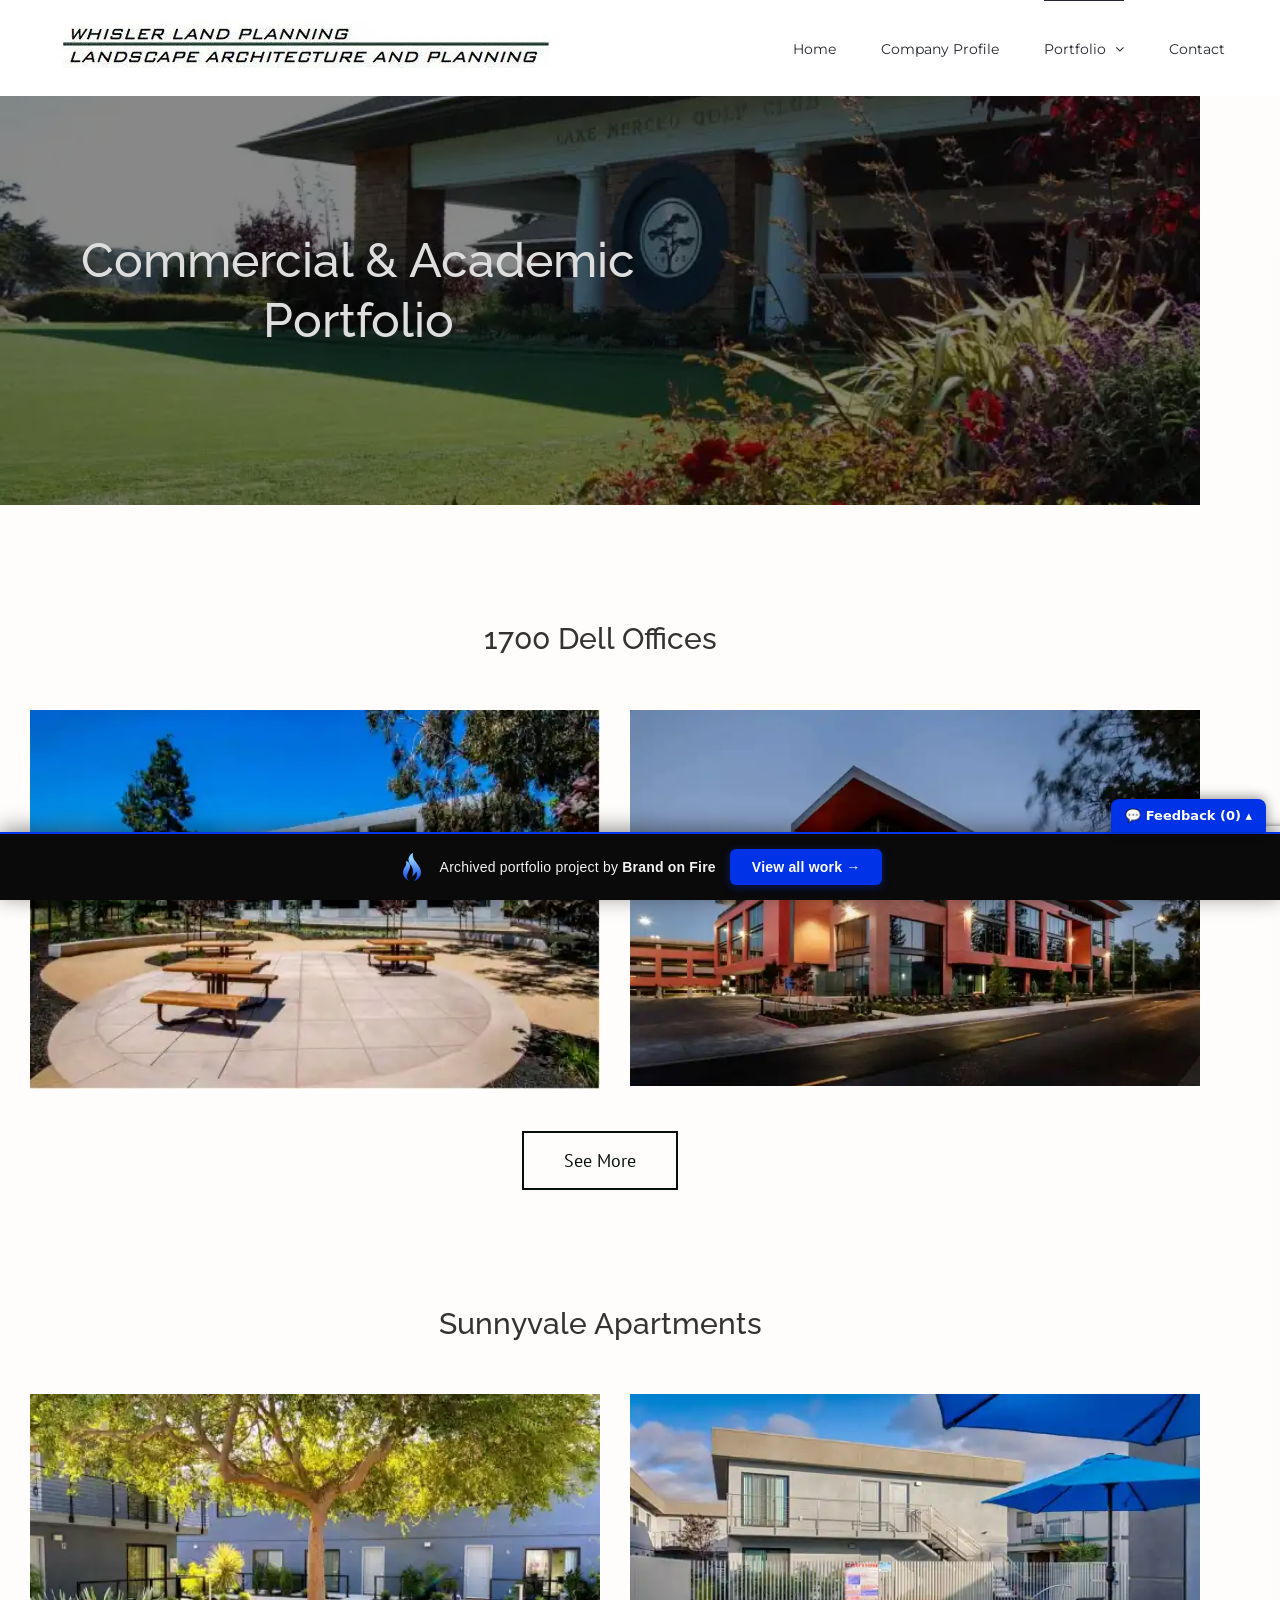
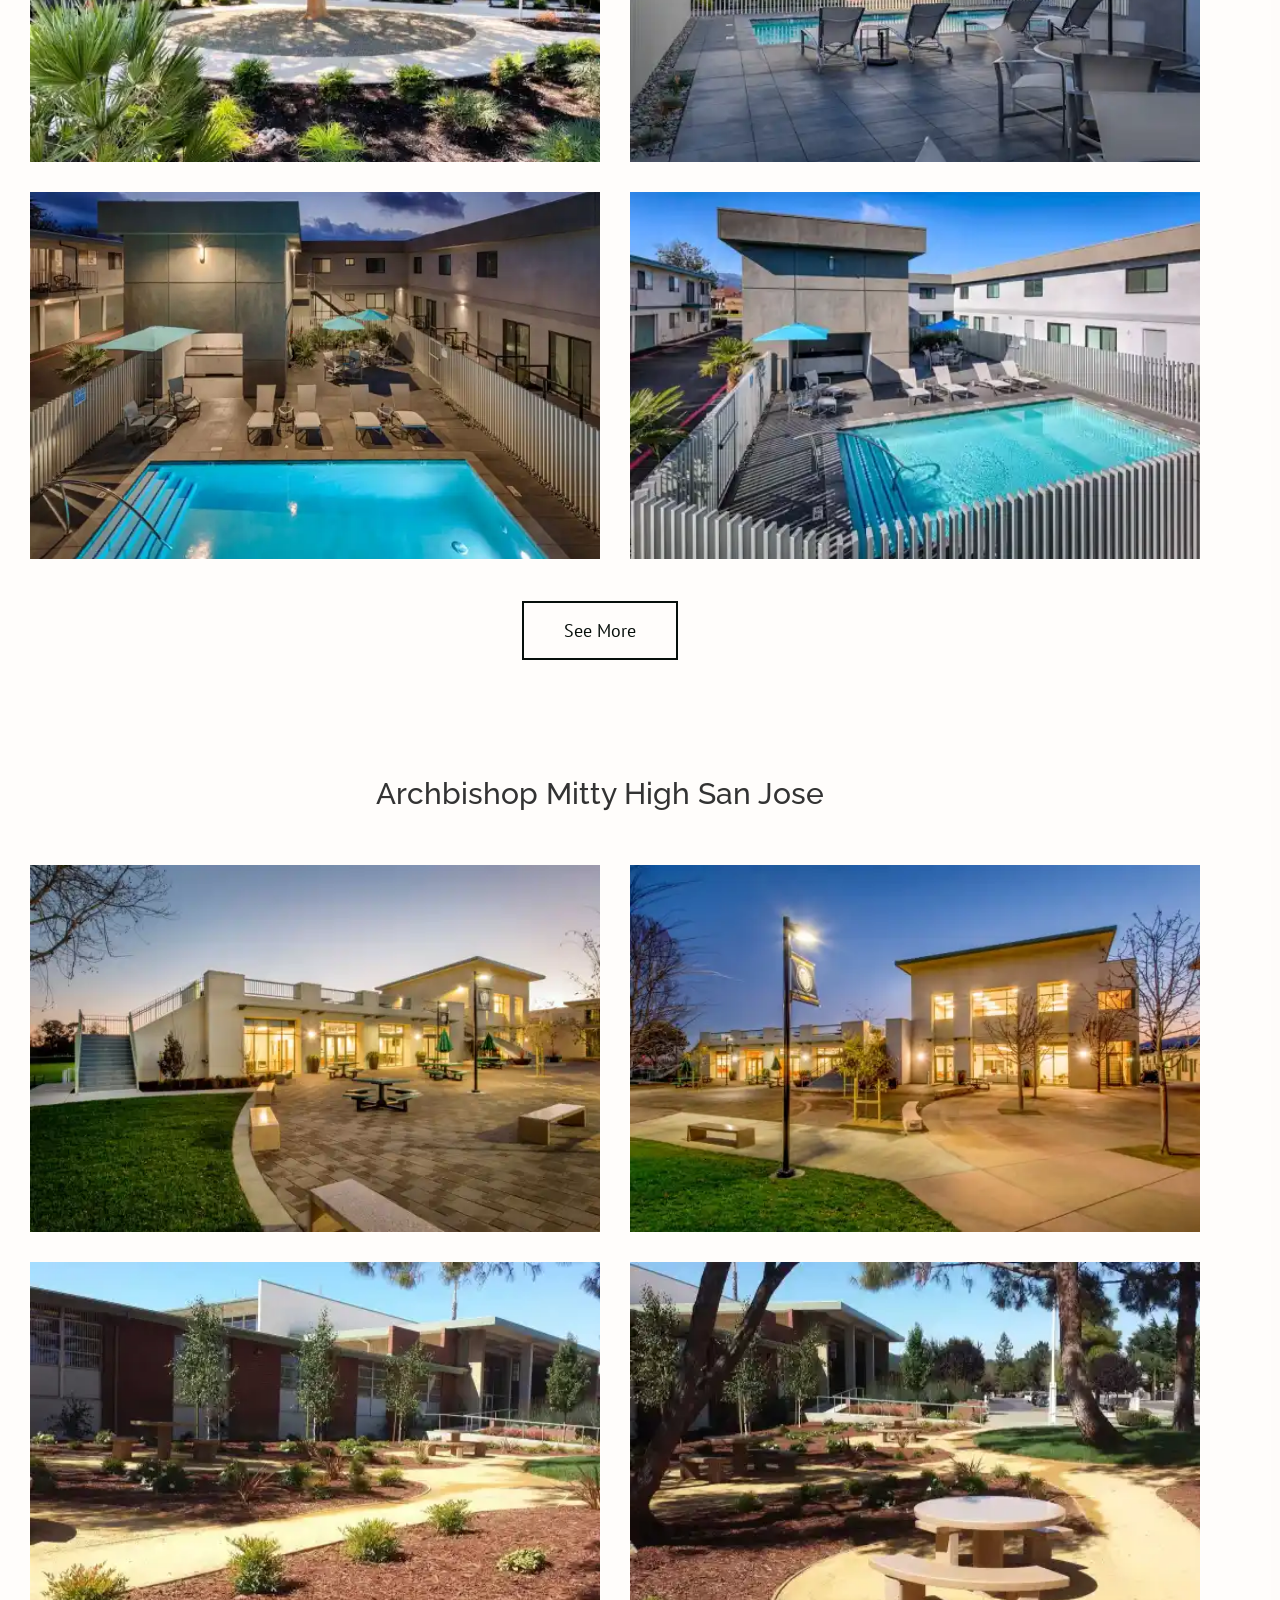
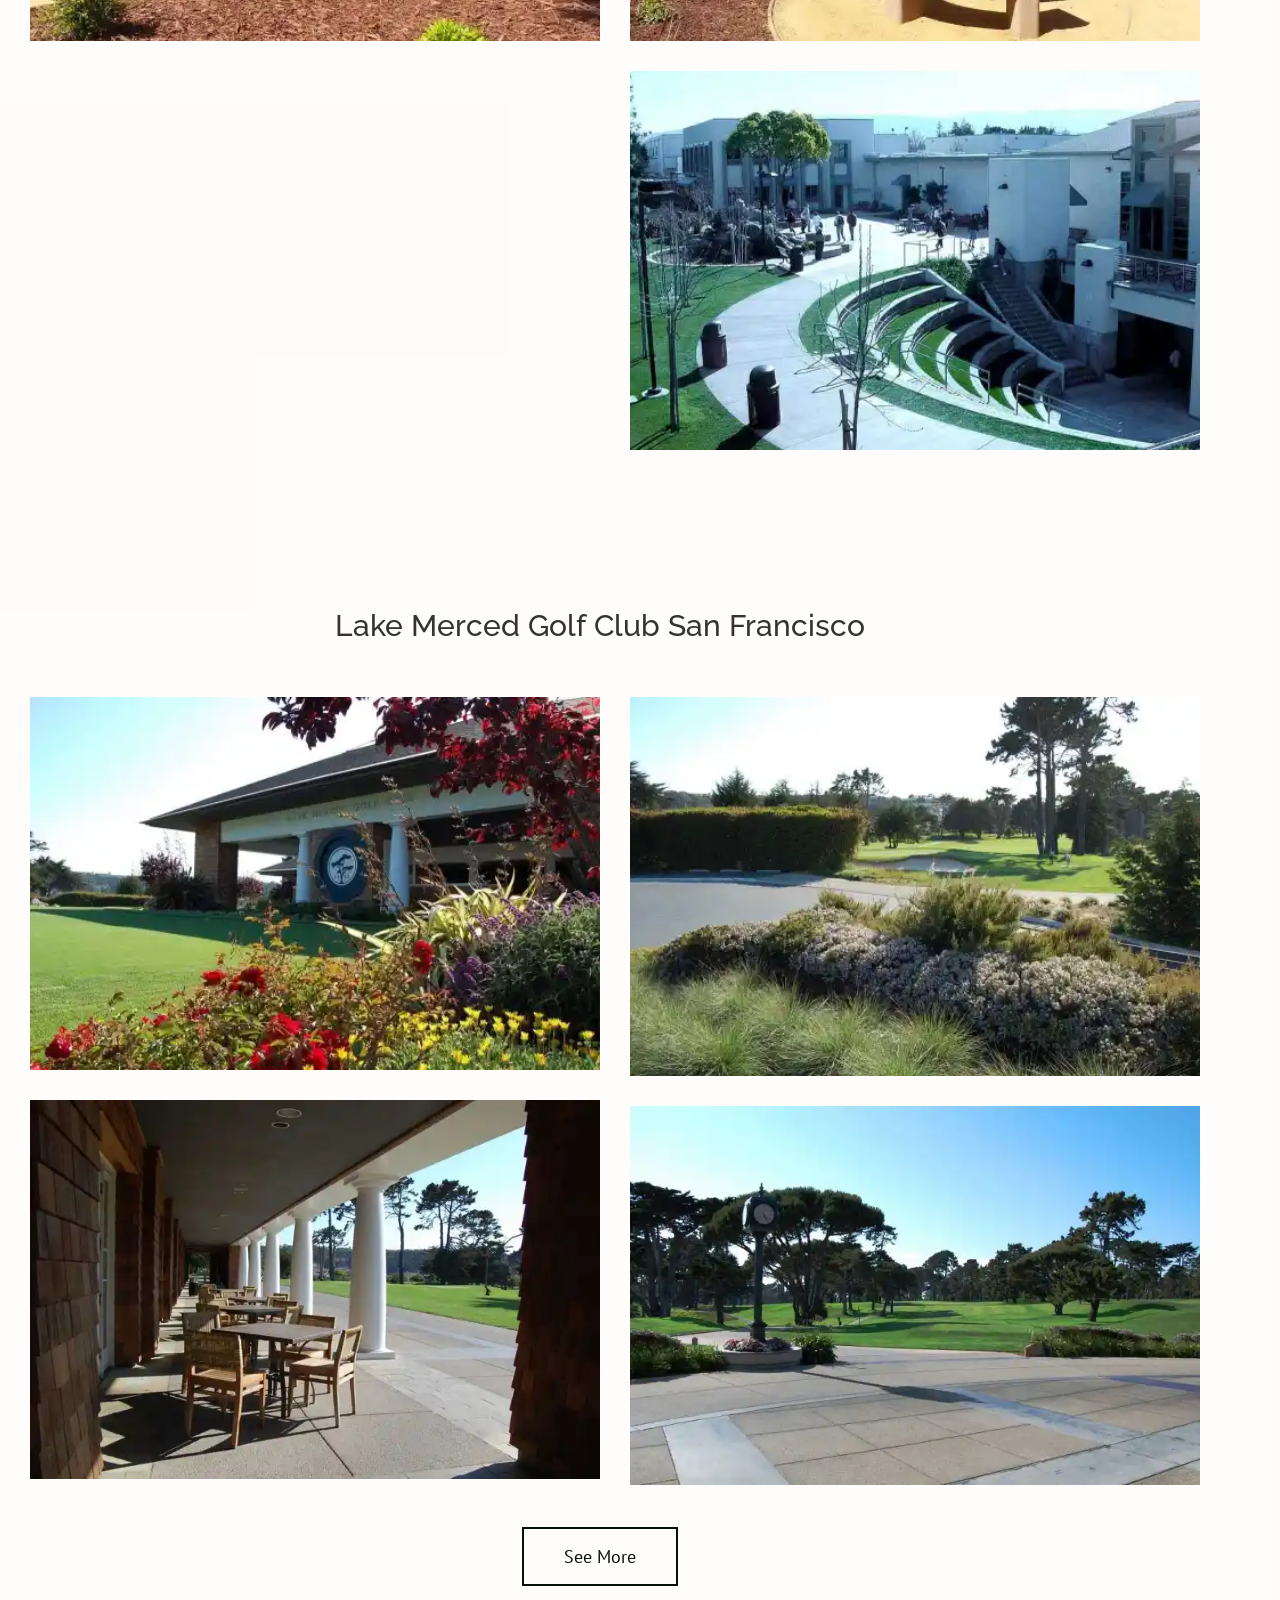
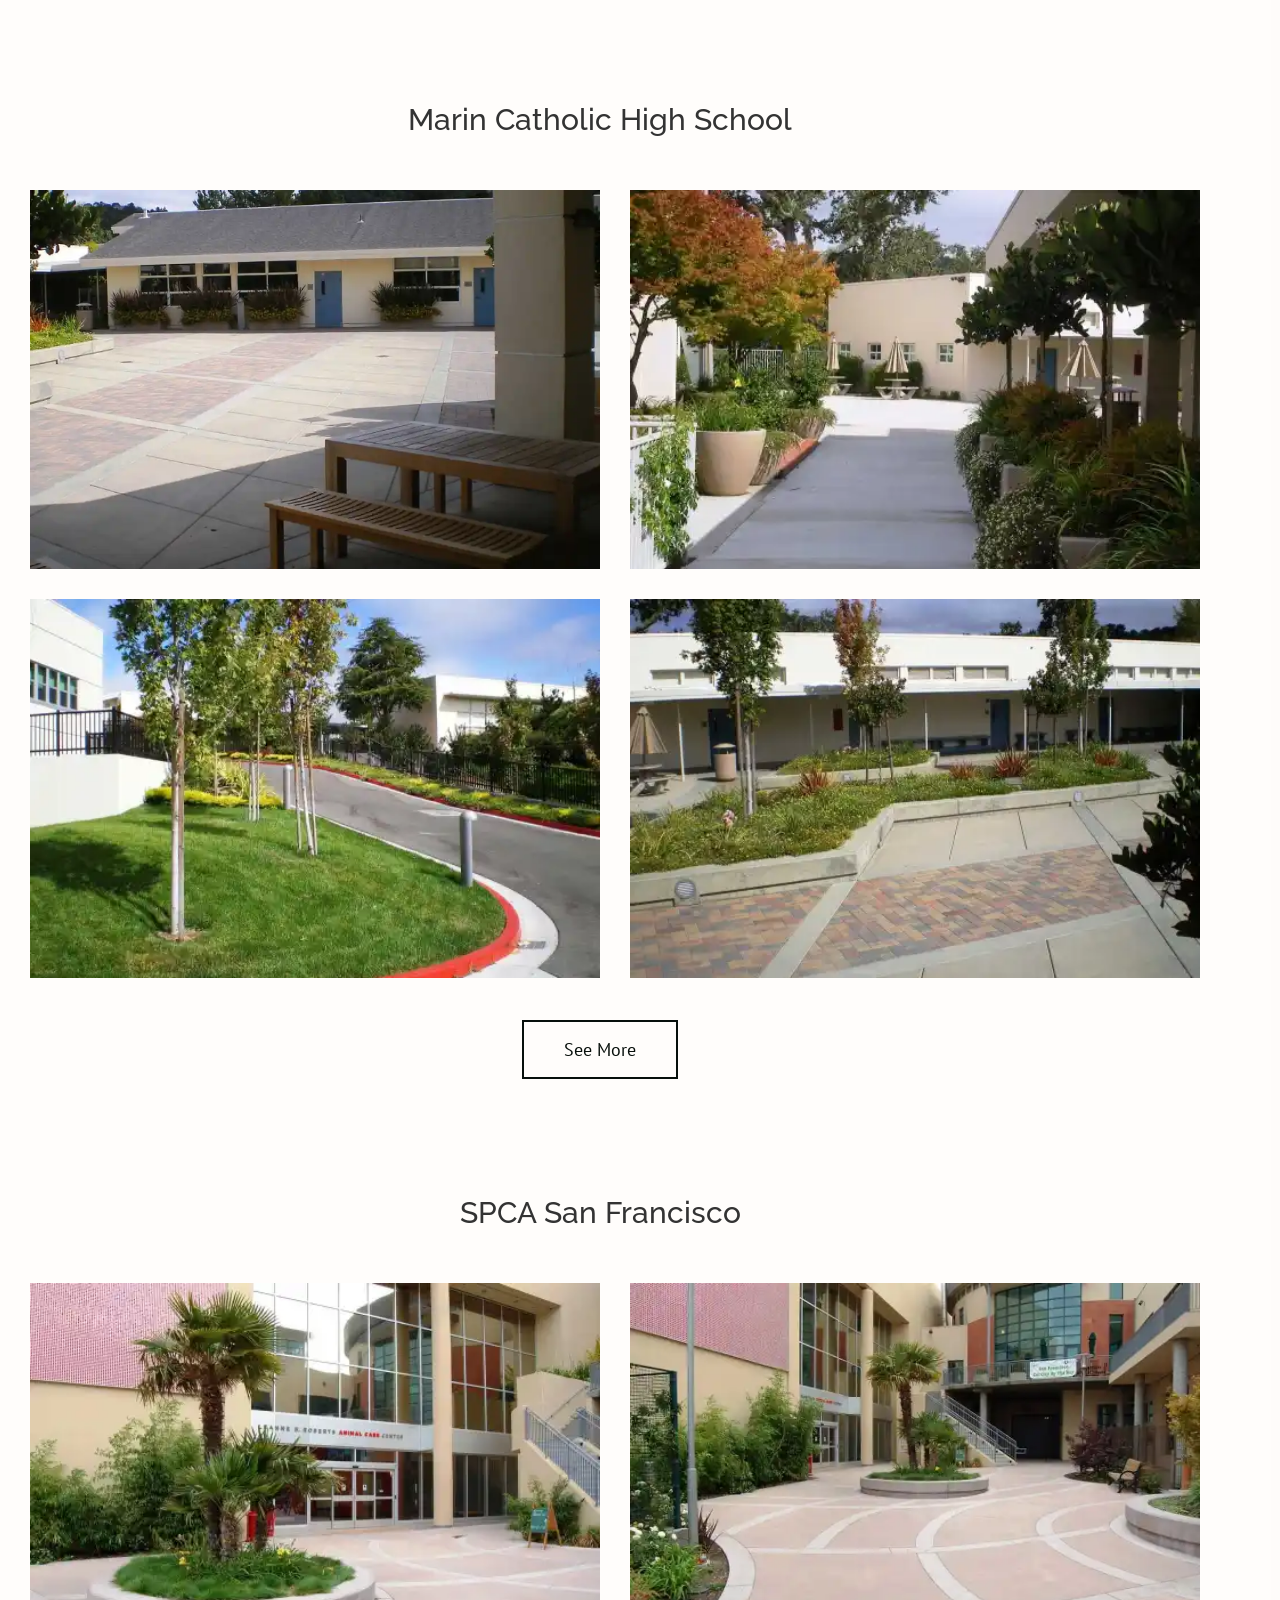
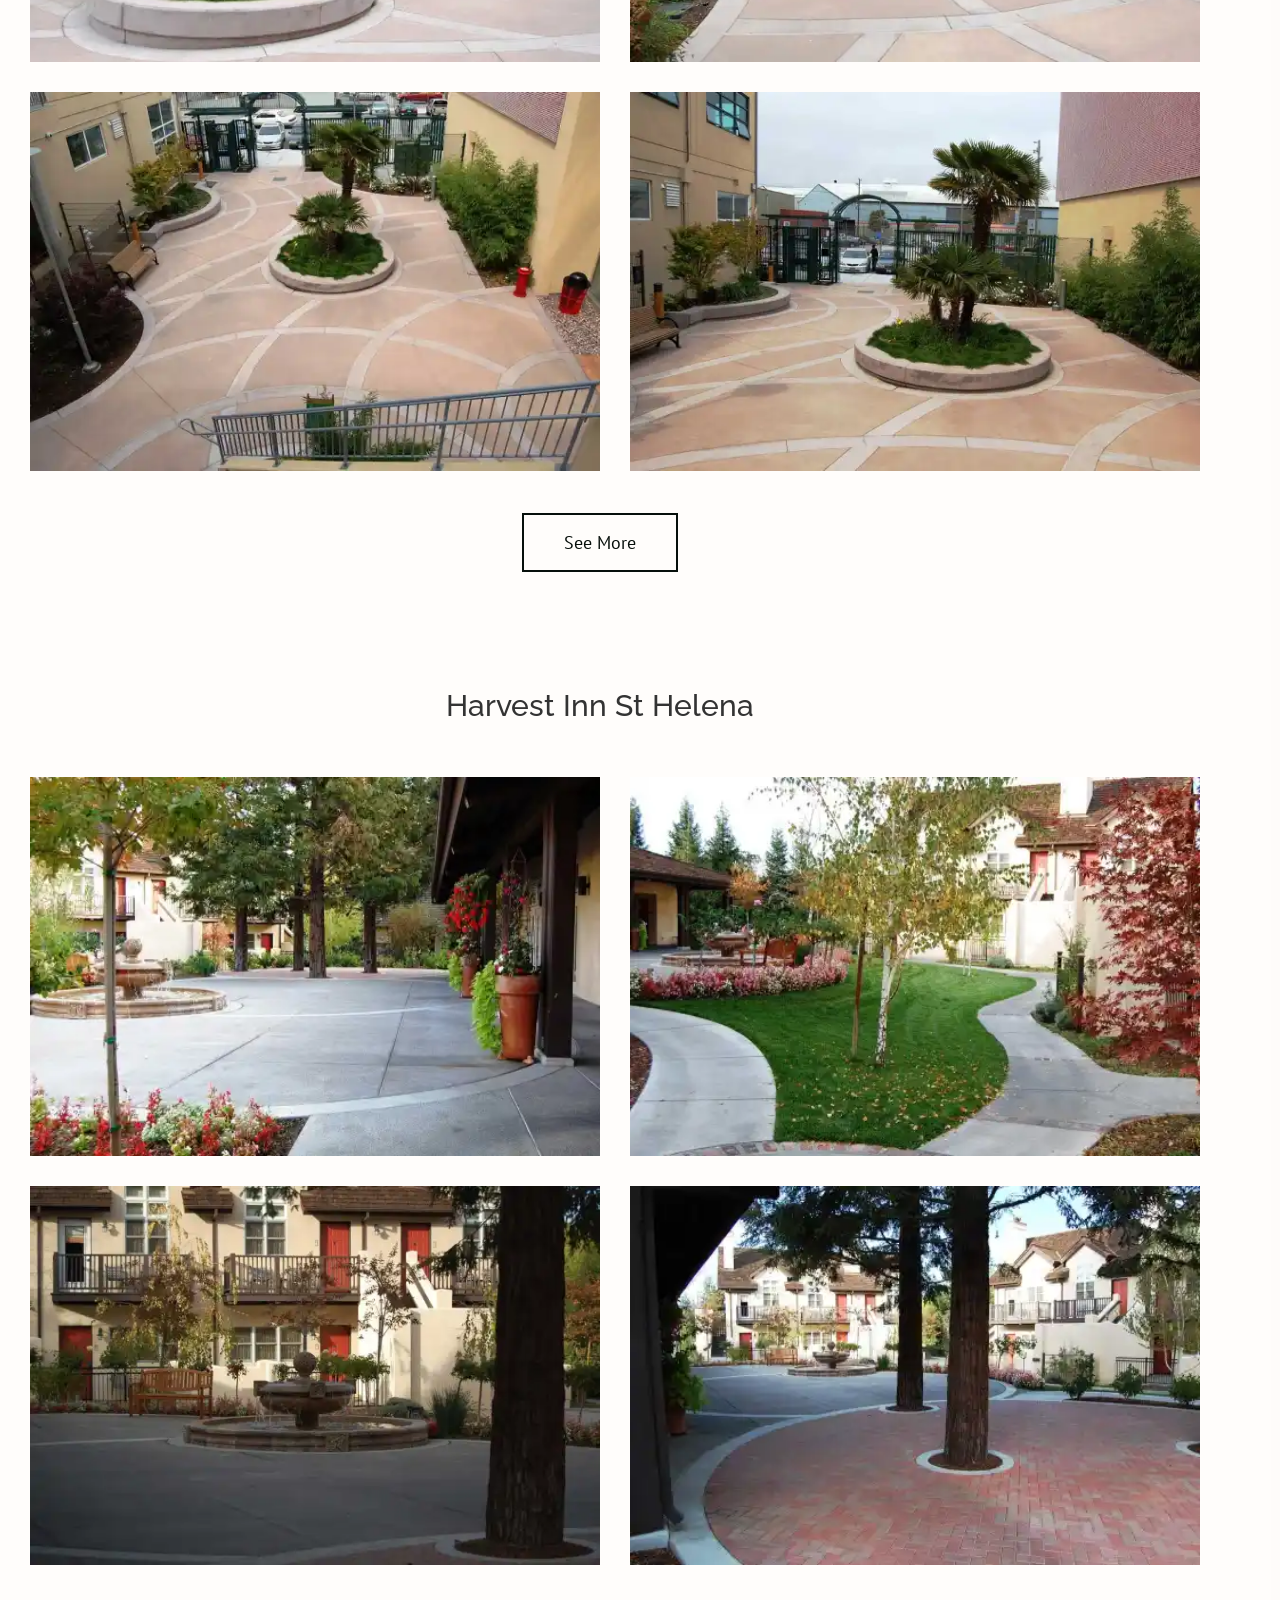
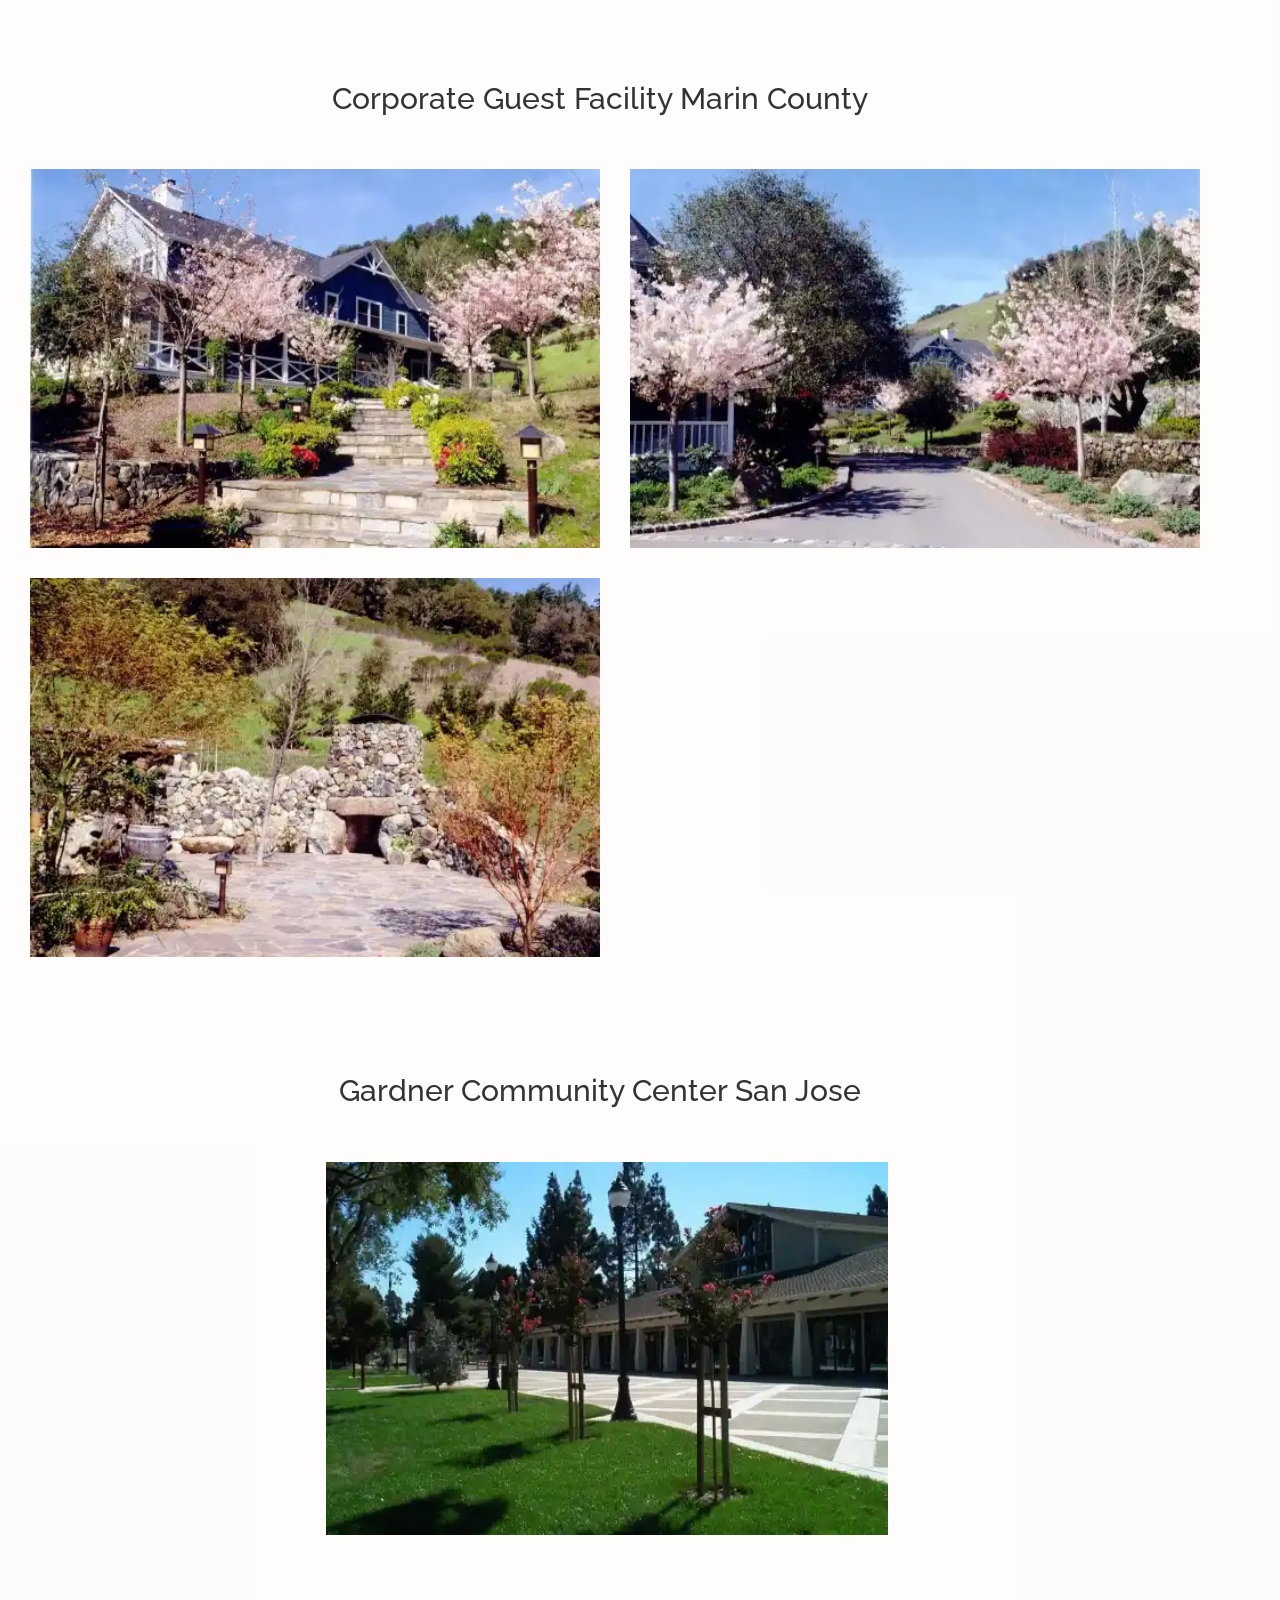
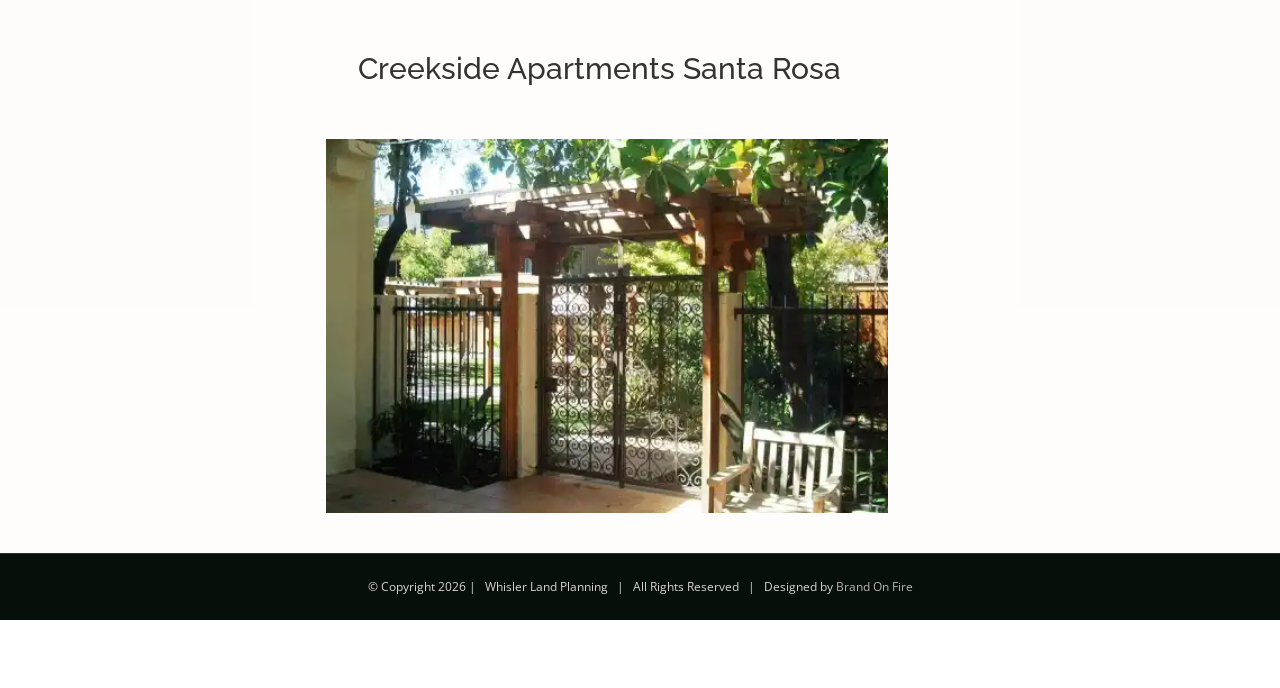
==== commit 88cc0bff: "Add feedback comment widget to portfolio bar" ====
--- a/commercial-academic-portfolio/index.html
+++ b/commercial-academic-portfolio/index.html
@@ -4,4 +4,61 @@
 Archbishop Mitty High San Jose"><meta property="og:locale" content="en_US"><meta property="og:type" content="article"><meta property="og:site_name" content="Whisler Land Planning"><meta property="og:title" content="Commercial &amp; Academic Portfolio - Whisler Land Planning"><meta property="og:description" content="Commercial &amp; Academic Portfolio       
 1700 Dell Offices   See More    
 Sunnyvale Apartments   See More    
-Archbishop Mitty High San Jose"><meta property="og:url" content="/commercial-academic-portfolio/"><meta property="article:modified_time" content="2026-01-19T15:05:53+00:00"><meta property="og:image" content="../_a/7b0d13597056.webp"><meta property="og:image:width" content="500"><meta property="og:image:height" content="51"><meta property="og:image:type" content="image/jpeg"><link rel="https://api.w.org/" href="/wp-json/"><link rel="alternate" title="JSON" type="application/json" href="/wp-json/wp/v2/pages/840"><meta name="generator" content="Powered by Slider Revolution 6.7.41 - responsive, Mobile-Friendly Slider Plugin for WordPress with comfortable drag and drop interface."><meta name="generator" content="WP Rocket 3.20.2" data-wpr-features="wpr_minify_js wpr_minify_css wpr_preload_links wpr_desktop"><link rel="stylesheet" href="../style.css"><style>[data-bofp="0"]{background-color:rgb(255, 255, 255)!important}[data-bofp="1"]{background-color:rgb(255, 255, 255)!important;color:rgb(51, 51, 51)!important}[data-bofp="2"]{background-color:rgba(249, 231, 209, 0.06)!important;color:rgb(51, 51, 51)!important}[data-bofp="3"]{background-color:rgb(255, 255, 255)!important;color:rgb(51, 51, 51)!important}[data-bofp="4"]{background-color:rgba(249, 231, 209, 0.06)!important;color:rgb(51, 51, 51)!important}[data-bofp="5"]{background-color:rgb(68, 68, 68)!important;color:rgb(51, 51, 51)!important}[data-bofp="6"]{background-color:rgba(255, 255, 255, 0)!important;color:rgb(51, 51, 51)!important}[data-bofp="7"]{background-color:rgba(255, 255, 255, 0)!important;color:rgb(51, 51, 51)!important}[data-bofp="8"]{background-color:rgba(255, 255, 255, 0)!important;color:rgb(51, 51, 51)!important}[data-bofp="9"]{background-color:rgba(255, 255, 255, 0)!important;color:rgb(51, 51, 51)!important}[data-bofp="10"]{background-color:rgba(255, 255, 255, 0)!important;color:rgb(51, 51, 51)!important}[data-bofp="11"]{background-color:rgba(255, 255, 255, 0)!important;color:rgb(51, 51, 51)!important}[data-bofp="12"]{background-color:rgba(255, 255, 255, 0)!important;color:rgb(51, 51, 51)!important}[data-bofp="13"]{background-color:rgba(255, 255, 255, 0)!important;color:rgb(51, 51, 51)!important}[data-bofp="14"]{background-color:rgba(255, 255, 255, 0)!important;color:rgb(51, 51, 51)!important}[data-bofp="15"]{background-color:rgba(255, 255, 255, 0)!important;color:rgb(51, 51, 51)!important}[data-bofp="16"]{background-color:rgb(7, 15, 11)!important;color:rgb(51, 51, 51)!important}</style><meta name="robots" content="noindex, nofollow"></head><body data-rsssl="1" class="wp-singular page-template page-template-100-width page-template-100-width-php page page-id-840 page-parent wp-theme-Avada wp-child-theme-Avada-Child-Theme fusion-image-hovers fusion-pagination-sizing fusion-button_type-flat fusion-button_span-no fusion-button_gradient-linear avada-image-rollover-circle-yes avada-image-rollover-yes avada-image-rollover-direction-bottom fusion-body ltr no-tablet-sticky-header no-mobile-sticky-header avada-has-rev-slider-styles fusion-disable-outline fusion-sub-menu-fade mobile-logo-pos-left layout-wide-mode avada-has-boxed-modal-shadow- layout-scroll-offset-full avada-has-zero-margin-offset-top fusion-top-header menu-text-align-left mobile-menu-design-modern fusion-show-pagination-text fusion-header-layout-v1 avada-responsive avada-footer-fx-none avada-menu-highlight-style-bar fusion-search-form-clean fusion-main-menu-search-overlay fusion-avatar-circle avada-dropdown-styles avada-blog-layout-large avada-blog-archive-layout-medium avada-header-shadow-no avada-menu-icon-position-left avada-has-megamenu-shadow avada-has-mainmenu-dropdown-divider avada-has-breadcrumb-mobile-hidden avada-has-titlebar-hide avada-has-pagination-padding avada-flyout-menu-direction-fade avada-ec-views-v1 do-animate" data-awb-post-id="840" style="--viewportWidth: 1366;" data-bofp="1"><a class="skip-link screen-reader-text" href="#content">Skip to content</a><div data-rocket-location-hash="1bedd667ccdb0f2ae6123868cb70086e" id="boxed-wrapper"><div data-rocket-location-hash="c748e83a99a8efa38397a49b963eb39a" id="wrapper" class="fusion-wrapper" data-bofp="2"><div data-rocket-location-hash="30e21cd0d1ab48664f94f36d4ec80340" id="home" style="position:relative;top:-1px;"></div><header data-rocket-location-hash="6a3c4ea792bfdd798d2d351fb8fd07c9" class="fusion-header-wrapper"><div class="fusion-header-v1 fusion-logo-alignment fusion-logo-left fusion-sticky-menu- fusion-sticky-logo- fusion-mobile-logo-  fusion-mobile-menu-design-modern"><div class="fusion-header-sticky-height"></div><div class="fusion-header" data-bofp="3"><div class="fusion-row"><div class="fusion-logo" data-margin-top="20px" data-margin-bottom="20px" data-margin-left="0px" data-margin-right="0px"><a class="fusion-logo-link" href="../index.html"><img src="../_a/7b0d13597056.webp" width="500" height="51" alt="Whisler Land Planning Logo" data-retina_logo_url="" class="fusion-standard-logo" decoding="sync"></a></div>		<nav class="fusion-main-menu" aria-label="Main Menu"><div class="fusion-overlay-search">		<form role="search" class="searchform fusion-search-form  fusion-search-form-clean" method="get" action="/"><div class="fusion-search-form-content"><div class="fusion-search-field search-field"><label><span class="screen-reader-text">Search for:</span><input type="search" value="" name="s" class="s" placeholder="Search..." required="" aria-required="true" aria-label="Search..." style=""></label></div><div class="fusion-search-button search-button"><input type="submit" class="fusion-search-submit searchsubmit" aria-label="Search" value="" style=""></div></div></form><div class="fusion-search-spacer"></div><a href="#" role="button" aria-label="Close Search" class="fusion-close-search"></a></div><ul id="menu-main-menu" class="fusion-menu"><li id="menu-item-666" class="menu-item menu-item-type-post_type menu-item-object-page menu-item-home menu-item-666" data-item-id="666"><a href="../index.html" class="fusion-bar-highlight"><span class="menu-text">Home</span></a></li><li id="menu-item-665" class="menu-item menu-item-type-post_type menu-item-object-page menu-item-665" data-item-id="665"><a href="../company-profile/index.html" class="fusion-bar-highlight"><span class="menu-text">Company Profile</span></a></li><li id="menu-item-851" class="menu-item menu-item-type-post_type menu-item-object-page current-menu-ancestor current-menu-parent current_page_parent current_page_ancestor menu-item-has-children menu-item-851 fusion-dropdown-menu" data-item-id="851"><a href="../whisler-land-planning-portfolio/index.html" class="fusion-bar-highlight" aria-haspopup="true"><span class="menu-text">Portfolio</span> <span class="fusion-caret"><i class="fusion-dropdown-indicator" aria-hidden="true"></i></span></a><ul class="sub-menu"><li id="menu-item-853" class="menu-item menu-item-type-post_type menu-item-object-page menu-item-853 fusion-dropdown-submenu"><a href="../residential-portfolio/index.html" class="fusion-bar-highlight"><span>Residential</span></a></li><li id="menu-item-852" class="menu-item menu-item-type-post_type menu-item-object-page current-menu-item page_item page-item-840 current_page_item menu-item-852 fusion-dropdown-submenu"><a href="../commercial-academic-portfolio/index.html" class="fusion-bar-highlight"><span>Commercial &amp; Academic</span></a></li></ul></li><li id="menu-item-673" class="menu-item menu-item-type-post_type menu-item-object-page menu-item-673" data-item-id="673"><a href="../contact/index.html" class="fusion-bar-highlight"><span class="menu-text">Contact</span></a></li></ul></nav>	<div class="fusion-mobile-menu-icons"><a href="#" class="fusion-icon awb-icon-bars" aria-label="Toggle mobile menu" aria-expanded="false" aria-controls="mobile-menu-main-menu"></a></div><nav class="fusion-mobile-nav-holder fusion-mobile-menu-text-align-center" aria-label="Main Menu Mobile"><ul id="mobile-menu-main-menu" class="fusion-menu"><li id="mobile-menu-item-666" class="fusion-mobile-nav-item" data-item-id="666" style=""><a href="../index.html" class="fusion-bar-highlight"><span class="menu-text">Home</span></a></li><li id="mobile-menu-item-665" class="fusion-mobile-nav-item" data-item-id="665" style=""><a href="../company-profile/index.html" class="fusion-bar-highlight"><span class="menu-text">Company Profile</span></a></li><li id="mobile-menu-item-851" class="fusion-mobile-nav-item fusion-mobile-current-nav-item menu-item-has-children" data-item-id="851" style=""><a href="../whisler-land-planning-portfolio/index.html" class="fusion-bar-highlight"><span class="menu-text">Portfolio</span> </a><button href="#" aria-label="Open submenu of Portfolio" aria-expanded="false" class="fusion-open-submenu"></button><ul class="sub-menu" style="display: none;"><li id="mobile-menu-item-853" class="fusion-mobile-nav-item" style=""><a href="../residential-portfolio/index.html" class="fusion-bar-highlight"><span>Residential</span></a></li><li id="mobile-menu-item-852" class="fusion-mobile-nav-item fusion-mobile-current-nav-item" style=""><a href="../commercial-academic-portfolio/index.html" class="fusion-bar-highlight"><span>Commercial &amp; Academic</span></a></li></ul></li><li id="mobile-menu-item-673" class="fusion-mobile-nav-item" data-item-id="673" style=""><a href="../contact/index.html" class="fusion-bar-highlight"><span class="menu-text">Contact</span></a></li></ul></nav></div></div></div><div class="fusion-clearfix"></div></header><div data-rocket-location-hash="ae09952dcb51da4b7e7510d1894525f4" id="sliders-container" class="fusion-slider-visibility"></div><main data-rocket-location-hash="c0b0263996e1af8fef4db43d347892e9" id="main" class="clearfix width-100" data-bofp="4"><div class="fusion-row" style="max-width:100%;"><section id="content" class="full-width"><div id="post-840" class="post-840 page type-page status-publish hentry"><span class="entry-title rich-snippet-hidden">Commercial &amp; Academic Portfolio</span><span class="vcard rich-snippet-hidden"><span class="fn"><a href="../index.html" rel="author">brandon</a></span></span><span class="updated rich-snippet-hidden">2026-01-19T15:05:53+00:00</span>						<div class="post-content"><div class="fusion-fullwidth fullwidth-box fusion-builder-row-1 fusion-parallax-none hundred-percent-fullwidth non-hundred-percent-height-scrolling" style="--awb-background-blend-mode:overlay;--awb-border-radius-top-left:0px;--awb-border-radius-top-right:0px;--awb-border-radius-bottom-right:0px;--awb-border-radius-bottom-left:0px;--awb-padding-top:20px;--awb-padding-bottom:21px;--awb-background-color:#444444;--awb-background-image:url(../_a/b95787a21bfa.webp);--awb-background-size:cover;--awb-flex-wrap:wrap;" data-bofp="5"><div class="fusion-builder-row fusion-row"><div class="fusion-layout-column fusion_builder_column fusion-builder-column-0 fusion_builder_column_1_1 1_1 fusion-one-full fusion-column-first fusion-column-last" style="--awb-bg-size:cover;"><div class="fusion-column-wrapper fusion-flex-column-wrapper-legacy"><div class="fusion-sep-clear"></div><div class="fusion-separator fusion-full-width-sep" style="margin-left: auto;margin-right: auto;margin-top:60px;width:100%;"></div><div class="fusion-sep-clear"></div><div class="fusion-clearfix"></div></div></div><div class="fusion-layout-column fusion_builder_column fusion-builder-column-1 fusion_builder_column_3_5 3_5 fusion-three-fifth fusion-column-first" style="--awb-bg-size:cover;width:60%;width:calc(60% - ( ( 4% ) * 0.6 ) );margin-right: 4%;"><div class="fusion-column-wrapper fusion-flex-column-wrapper-legacy"><div class="fusion-text fusion-text-1" style="--awb-text-color:#ffffff;"><h1 style="text-align: center; font-size: 48px; color: rgb(222, 222, 222); --fontSize: 48; line-height: 1.25;" data-fontsize="48" data-lineheight="60px" class="fusion-responsive-typography-calculated">Commercial &amp; Academic Portfolio</h1></div><div class="fusion-clearfix"></div></div></div><div class="fusion-layout-column fusion_builder_column fusion-builder-column-2 fusion_builder_column_2_5 2_5 fusion-two-fifth fusion-column-last" style="--awb-bg-size:cover;width:40%;width:calc(40% - ( ( 4% ) * 0.4 ) );"><div class="fusion-column-wrapper fusion-flex-column-wrapper-legacy"><div class="fusion-clearfix"></div></div></div><div class="fusion-layout-column fusion_builder_column fusion-builder-column-3 fusion_builder_column_1_1 1_1 fusion-one-full fusion-column-first fusion-column-last" style="--awb-bg-size:cover;"><div class="fusion-column-wrapper fusion-flex-column-wrapper-legacy"><div class="fusion-sep-clear"></div><div class="fusion-separator fusion-full-width-sep" style="margin-left: auto;margin-right: auto;margin-bottom:60px;width:100%;"></div><div class="fusion-sep-clear"></div><div class="fusion-clearfix"></div></div></div></div></div><div class="fusion-fullwidth fullwidth-box fusion-builder-row-2 nonhundred-percent-fullwidth non-hundred-percent-height-scrolling" style="--awb-background-position:left top;--awb-border-sizes-top:0px;--awb-border-sizes-bottom:0px;--awb-border-sizes-left:0px;--awb-border-sizes-right:0px;--awb-border-radius-top-left:0px;--awb-border-radius-top-right:0px;--awb-border-radius-bottom-right:0px;--awb-border-radius-bottom-left:0px;--awb-padding-top:75px;--awb-padding-bottom:0px;--awb-flex-wrap:wrap;" data-bofp="6"><div class="fusion-builder-row fusion-row"><div class="fusion-layout-column fusion_builder_column fusion-builder-column-4 fusion_builder_column_1_1 1_1 fusion-one-full fusion-column-first fusion-column-last fusion-column-no-min-height" style="--awb-bg-size:cover;--awb-margin-bottom:0px;"><div class="fusion-column-wrapper fusion-flex-column-wrapper-legacy"><div class="fusion-text fusion-text-2"><h3 style="text-align: center; --fontSize: 30; line-height: 1.91;" data-fontsize="30" data-lineheight="57.3px" class="fusion-responsive-typography-calculated">1700 Dell Offices</h3></div><div class="fusion-sep-clear"></div><div class="fusion-separator fusion-full-width-sep" style="margin-left: auto;margin-right: auto;margin-top:20px;margin-bottom:20px;width:100%;"></div><div class="fusion-sep-clear"></div><a name="36"></a><div class="final-tiles-gallery   caption-none caption-top caption-center" id="ftg-3636" style="width:100%"><div class="ftg-items" style="position: relative; min-width: 250px; height: 379.05px;"><div class="tile ftg-preload ftg-loaded" style="left: 0px; top: 0px; position: absolute; width: 570px; height: 379.05px; display: block; transform: scale(1);"><a data-title="" rel="" class=" tile-inner  ftg-lightbox" href="#" data-download-url="/wp-content/uploads/park-area.jpg"><img alt="park area" class="item" data-class="item" data-ftg-src="../_a/6e44fdc5dc2c.webp" src="../_a/6e44fdc5dc2c.webp" width="1000" height="665" style="height: auto;" decoding="sync"></a><div class="ftg-social"></div></div><div class="tile ftg-preload ftg-loaded" style="left: 600px; top: 0px; position: absolute; width: 570px; height: 376.77px; display: block; transform: scale(1);"><a data-title="" rel="" class=" tile-inner  ftg-lightbox" href="#" data-download-url="../_a/b1df9fe7f80d.webp"><img alt="street 3" class="item" data-class="item" data-ftg-src="../_a/b1df9fe7f80d.webp" src="../_a/b1df9fe7f80d.webp" width="1000" height="661" style="height: auto;" decoding="sync"></a><div class="ftg-social"></div></div></div></div><div class="fusion-sep-clear"></div><div class="fusion-separator fusion-full-width-sep" style="margin-left: auto;margin-right: auto;margin-top:20px;margin-bottom:20px;width:100%;"></div><div class="fusion-sep-clear"></div><div class="fusion-button-wrapper fusion-aligncenter"><a class="fusion-button button-flat button-xlarge button-custom fusion-button-default button-1 fusion-button-default-span " style="--button_accent_color:#070f0b;--button_border_color:#070f0b;--button_accent_hover_color:#070f0b;--button_border_hover_color:#070f0b;--button_border_width-top:2px;--button_border_width-right:2px;--button_border_width-bottom:2px;--button_border_width-left:2px;--button-border-radius-top-left:0;--button-border-radius-top-right:0;--button-border-radius-bottom-right:0;--button-border-radius-bottom-left:0;--button_gradient_top_color:rgba(255,255,255,0);--button_gradient_bottom_color:rgba(255,255,255,0);--button_gradient_top_color_hover:rgba(255,255,255,.035);--button_gradient_bottom_color_hover:rgba(255,255,255,.035);" target="_self" href="#"><span class="fusion-button-text awb-button__text awb-button__text--default">See More</span></a></div><div class="fusion-clearfix"></div></div></div></div></div><div class="fusion-fullwidth fullwidth-box fusion-builder-row-3 nonhundred-percent-fullwidth non-hundred-percent-height-scrolling" style="--awb-background-position:left top;--awb-border-sizes-top:0px;--awb-border-sizes-bottom:0px;--awb-border-sizes-left:0px;--awb-border-sizes-right:0px;--awb-border-radius-top-left:0px;--awb-border-radius-top-right:0px;--awb-border-radius-bottom-right:0px;--awb-border-radius-bottom-left:0px;--awb-padding-top:75px;--awb-padding-bottom:0px;--awb-flex-wrap:wrap;" data-bofp="7"><div class="fusion-builder-row fusion-row"><div class="fusion-layout-column fusion_builder_column fusion-builder-column-5 fusion_builder_column_1_1 1_1 fusion-one-full fusion-column-first fusion-column-last fusion-column-no-min-height" style="--awb-bg-size:cover;--awb-margin-bottom:0px;"><div class="fusion-column-wrapper fusion-flex-column-wrapper-legacy"><div class="fusion-text fusion-text-3"><h3 style="text-align: center; --fontSize: 30; line-height: 1.91;" data-fontsize="30" data-lineheight="57.3px" class="fusion-responsive-typography-calculated">Sunnyvale Apartments</h3></div><div class="fusion-sep-clear"></div><div class="fusion-separator fusion-full-width-sep" style="margin-left: auto;margin-right: auto;margin-top:20px;margin-bottom:20px;width:100%;"></div><div class="fusion-sep-clear"></div><a name="39"></a><div class="final-tiles-gallery   caption-none caption-top caption-center" id="ftg-3939" style="width:100%"><div class="ftg-items" style="position: relative; min-width: 250px; height: 765.3px;"><div class="tile ftg-preload ftg-loaded" style="left: 0px; top: 0px; position: absolute; width: 570px; height: 367.65px; display: block; transform: scale(1);"><a data-title="" rel="" class=" tile-inner  ftg-lightbox" href="#" data-download-url="../_a/74e56deb6dfd.webp"><img alt="Garden 1" class="item" data-class="item" data-ftg-src="../_a/74e56deb6dfd.webp" src="../_a/74e56deb6dfd.webp" width="1000" height="645" style="height: auto;" decoding="sync"></a><div class="ftg-social"></div></div><div class="tile ftg-preload ftg-loaded" style="left: 600px; top: 0px; position: absolute; width: 570px; height: 367.65px; display: block; transform: scale(1);"><a data-title="" rel="" class=" tile-inner  ftg-lightbox" href="#" data-download-url="../_a/75847fb2213a.webp"><img alt="pool area 3" class="item" data-class="item" data-ftg-src="../_a/75847fb2213a.webp" src="../_a/75847fb2213a.webp" width="1000" height="645" style="height: auto; top: -2.84217e-14px;" decoding="sync"></a><div class="ftg-social"></div></div><div class="tile ftg-preload ftg-loaded" style="left: 600px; top: 397.65px; position: absolute; width: 570px; height: 367.65px; display: block; transform: scale(1);"><a data-title="" rel="" class=" tile-inner  ftg-lightbox" href="#" data-download-url="../_a/bc7d28314009.webp"><img alt="Pool Area enhanced" class="item" data-class="item" data-ftg-src="../_a/bc7d28314009.webp" src="../_a/bc7d28314009.webp" width="1000" height="645" style="height: auto; top: -2.84217e-14px;" decoding="sync"></a><div class="ftg-social"></div></div><div class="tile ftg-preload ftg-loaded" style="left: 0px; top: 397.65px; position: absolute; width: 570px; height: 367.65px; display: block; transform: scale(1);"><a data-title="" rel="" class=" tile-inner  ftg-lightbox" href="#" data-download-url="../_a/192799181d34.webp"><img alt="pool area night 2" class="item" data-class="item" data-ftg-src="../_a/192799181d34.webp" src="../_a/192799181d34.webp" width="1000" height="645" style="height: auto; top: -2.84217e-14px;" decoding="sync"></a><div class="ftg-social"></div></div></div></div><div class="fusion-sep-clear"></div><div class="fusion-separator fusion-full-width-sep" style="margin-left: auto;margin-right: auto;margin-top:20px;margin-bottom:20px;width:100%;"></div><div class="fusion-sep-clear"></div><div class="fusion-button-wrapper fusion-aligncenter"><a class="fusion-button button-flat button-xlarge button-custom fusion-button-default button-2 fusion-button-default-span " style="--button_accent_color:#070f0b;--button_border_color:#070f0b;--button_accent_hover_color:#070f0b;--button_border_hover_color:#070f0b;--button_border_width-top:2px;--button_border_width-right:2px;--button_border_width-bottom:2px;--button_border_width-left:2px;--button-border-radius-top-left:0;--button-border-radius-top-right:0;--button-border-radius-bottom-right:0;--button-border-radius-bottom-left:0;--button_gradient_top_color:rgba(255,255,255,0);--button_gradient_bottom_color:rgba(255,255,255,0);--button_gradient_top_color_hover:rgba(255,255,255,.035);--button_gradient_bottom_color_hover:rgba(255,255,255,.035);" target="_self" href="#"><span class="fusion-button-text awb-button__text awb-button__text--default">See More</span></a></div><div class="fusion-clearfix"></div></div></div></div></div><div class="fusion-fullwidth fullwidth-box fusion-builder-row-4 nonhundred-percent-fullwidth non-hundred-percent-height-scrolling" style="--awb-background-position:left top;--awb-border-sizes-top:0px;--awb-border-sizes-bottom:0px;--awb-border-sizes-left:0px;--awb-border-sizes-right:0px;--awb-border-radius-top-left:0px;--awb-border-radius-top-right:0px;--awb-border-radius-bottom-right:0px;--awb-border-radius-bottom-left:0px;--awb-padding-top:75px;--awb-padding-bottom:0px;--awb-flex-wrap:wrap;" data-bofp="8"><div class="fusion-builder-row fusion-row"><div class="fusion-layout-column fusion_builder_column fusion-builder-column-6 fusion_builder_column_1_1 1_1 fusion-one-full fusion-column-first fusion-column-last fusion-column-no-min-height" style="--awb-bg-size:cover;--awb-margin-bottom:0px;"><div class="fusion-column-wrapper fusion-flex-column-wrapper-legacy"><div class="fusion-text fusion-text-4"><h3 style="text-align: center; --fontSize: 30; line-height: 1.91;" data-fontsize="30" data-lineheight="57.3px" class="fusion-responsive-typography-calculated">Archbishop Mitty High San Jose</h3></div><div class="fusion-sep-clear"></div><div class="fusion-separator fusion-full-width-sep" style="margin-left: auto;margin-right: auto;margin-top:20px;margin-bottom:20px;width:100%;"></div><div class="fusion-sep-clear"></div><a name="38"></a><div class="final-tiles-gallery   caption-none caption-top caption-center" id="ftg-3838" style="width:100%"><div class="ftg-items" style="position: relative; min-width: 250px; height: 1185.75px;"><div class="tile ftg-preload ftg-loaded" style="left: 0px; top: 0px; position: absolute; width: 570px; height: 367.65px; display: block; transform: scale(1);"><a data-title="" rel="" class=" tile-inner  ftg-lightbox" href="#" data-download-url="../_a/a03f8efc6223.webp"><img alt="Science Building" class="item" data-class="item" data-ftg-src="../_a/a03f8efc6223.webp" src="../_a/a03f8efc6223.webp" width="1000" height="645" style="height: auto;" decoding="sync"></a><div class="ftg-social"></div></div><div class="tile ftg-preload ftg-loaded" style="left: 600px; top: 0px; position: absolute; width: 570px; height: 367.65px; display: block; transform: scale(1);"><a data-title="" rel="" class=" tile-inner  ftg-lightbox" href="#" data-download-url="../_a/345b0a66e0cc.webp"><img alt="Science Building Plaza (1)" class="item" data-class="item" data-ftg-src="../_a/345b0a66e0cc.webp" src="../_a/345b0a66e0cc.webp" width="1000" height="645" style="height: auto; top: -2.84217e-14px;" decoding="sync"></a><div class="ftg-social"></div></div><div class="tile ftg-preload ftg-loaded" style="left: 600px; top: 397.65px; position: absolute; width: 570px; height: 379.05px; display: block; transform: scale(1);"><a data-title="" rel="" class=" tile-inner  ftg-lightbox" href="#" data-download-url="../_a/12c23dfd5ce6.webp"><img alt="Archbishop Mitty High San Jose" class="item" data-class="item" data-ftg-src="../_a/12c23dfd5ce6.webp" src="../_a/12c23dfd5ce6.webp" width="1000" height="665" style="height: auto;" decoding="sync"></a><div class="ftg-social"></div></div><div class="tile ftg-preload ftg-loaded" style="left: 0px; top: 397.65px; position: absolute; width: 570px; height: 379.05px; display: block; transform: scale(1);"><a data-title="" rel="" class=" tile-inner  ftg-lightbox" href="#" data-download-url="../_a/951215cb24bc.webp"><img alt="Archbishop Mitty High San Jose Backyard" class="item" data-class="item" data-ftg-src="../_a/951215cb24bc.webp" src="../_a/951215cb24bc.webp" width="1000" height="665" style="height: auto;" decoding="sync"></a><div class="ftg-social"></div></div><div class="tile ftg-preload ftg-loaded" style="left: 600px; top: 806.7px; position: absolute; width: 570px; height: 379.05px; display: block; transform: scale(1);"><a data-title="" rel="" class=" tile-inner  ftg-lightbox" href="#" data-download-url="../_a/97dbd8fb7a32.webp"><img alt="Archbishop Mitty High San Jose" class="item" data-class="item" data-ftg-src="../_a/97dbd8fb7a32.webp" src="../_a/97dbd8fb7a32.webp" width="1000" height="665" style="height: auto;" decoding="sync"></a><div class="ftg-social"></div></div></div></div><div class="fusion-sep-clear"></div><div class="fusion-separator fusion-full-width-sep" style="margin-left: auto;margin-right: auto;margin-top:20px;margin-bottom:20px;width:100%;"></div><div class="fusion-sep-clear"></div><div class="fusion-clearfix"></div></div></div></div></div><div class="fusion-fullwidth fullwidth-box fusion-builder-row-5 nonhundred-percent-fullwidth non-hundred-percent-height-scrolling" style="--awb-background-position:left top;--awb-border-sizes-top:0px;--awb-border-sizes-bottom:0px;--awb-border-sizes-left:0px;--awb-border-sizes-right:0px;--awb-border-radius-top-left:0px;--awb-border-radius-top-right:0px;--awb-border-radius-bottom-right:0px;--awb-border-radius-bottom-left:0px;--awb-padding-top:75px;--awb-padding-bottom:0px;--awb-flex-wrap:wrap;" data-bofp="9"><div class="fusion-builder-row fusion-row"><div class="fusion-layout-column fusion_builder_column fusion-builder-column-7 fusion_builder_column_1_1 1_1 fusion-one-full fusion-column-first fusion-column-last fusion-column-no-min-height" style="--awb-bg-size:cover;--awb-margin-bottom:0px;"><div class="fusion-column-wrapper fusion-flex-column-wrapper-legacy"><div class="fusion-text fusion-text-5"><h3 style="text-align: center; --fontSize: 30; line-height: 1.91;" data-fontsize="30" data-lineheight="57.3px" class="fusion-responsive-typography-calculated">Lake Merced Golf&nbsp;Club San Francisco</h3></div><div class="fusion-sep-clear"></div><div class="fusion-separator fusion-full-width-sep" style="margin-left: auto;margin-right: auto;margin-top:20px;margin-bottom:20px;width:100%;"></div><div class="fusion-sep-clear"></div><a name="16"></a><div class="final-tiles-gallery   caption-hidden caption-top caption-center" id="ftg-1616" style="width:100%"><div class="ftg-items" style="position: relative; min-width: 250px; height: 788.1px;"><div class="tile ftg-preload ftg-loaded" style="left: 0px; top: 0px; position: absolute; width: 570px; height: 373.35px; display: block; transform: scale(1);"><a data-title="" rel="" class=" tile-inner  ftg-lightbox" href="#" data-download-url="/wp-content/uploads/Lake-Merced-Golf-Club-1-1.jpg"><img alt="Lake Merced Golf Club Near Lobby" class="item" data-class="item" data-ftg-src="../_a/4bc72061570d.webp" src="../_a/4bc72061570d.webp" width="1000" height="655" style="height: auto;" decoding="sync"></a><div class="ftg-social"></div></div><div class="tile ftg-preload ftg-loaded" style="left: 600px; top: 0px; position: absolute; width: 570px; height: 379.05px; display: block; transform: scale(1);"><a data-title="" rel="" class=" tile-inner  ftg-lightbox" href="#" data-download-url="../_a/57e7d6907cf4.webp"><img alt="Lake Merced Golf Club Roadway" class="item" data-class="item" data-ftg-src="../_a/57e7d6907cf4.webp" src="../_a/57e7d6907cf4.webp" width="1000" height="665" style="height: auto;" decoding="sync"></a><div class="ftg-social"></div></div><div class="tile ftg-preload ftg-loaded" style="left: 0px; top: 403.35px; position: absolute; width: 570px; height: 379.05px; display: block; transform: scale(1);"><a data-title="" rel="" class=" tile-inner  ftg-lightbox" href="#" data-download-url="../_a/b7d50e9cbb8e.webp"><img alt="Chair and Tables" class="item" data-class="item" data-ftg-src="../_a/b7d50e9cbb8e.webp" src="../_a/b7d50e9cbb8e.webp" width="1000" height="665" style="height: auto;" decoding="sync"></a><div class="ftg-social"></div></div><div class="tile ftg-preload ftg-loaded" style="left: 600px; top: 409.05px; position: absolute; width: 570px; height: 379.05px; display: block; transform: scale(1);"><a data-title="" rel="" class=" tile-inner  ftg-lightbox" href="#" data-download-url="../_a/fec8fc21c56a.webp"><img alt="Lake Merced Golf Club Ourtdoor" class="item" data-class="item" data-ftg-src="../_a/fec8fc21c56a.webp" src="../_a/fec8fc21c56a.webp" width="1000" height="665" style="height: auto;" decoding="sync"></a><div class="ftg-social"></div></div></div></div><div class="fusion-sep-clear"></div><div class="fusion-separator fusion-full-width-sep" style="margin-left: auto;margin-right: auto;margin-top:20px;margin-bottom:20px;width:100%;"></div><div class="fusion-sep-clear"></div><div class="fusion-button-wrapper fusion-aligncenter"><a class="fusion-button button-flat button-xlarge button-custom fusion-button-default button-3 fusion-button-default-span " style="--button_accent_color:#070f0b;--button_border_color:#070f0b;--button_accent_hover_color:#070f0b;--button_border_hover_color:#070f0b;--button_border_width-top:2px;--button_border_width-right:2px;--button_border_width-bottom:2px;--button_border_width-left:2px;--button-border-radius-top-left:0;--button-border-radius-top-right:0;--button-border-radius-bottom-right:0;--button-border-radius-bottom-left:0;--button_gradient_top_color:rgba(255,255,255,0);--button_gradient_bottom_color:rgba(255,255,255,0);--button_gradient_top_color_hover:rgba(255,255,255,.035);--button_gradient_bottom_color_hover:rgba(255,255,255,.035);" target="_self" href="#"><span class="fusion-button-text awb-button__text awb-button__text--default">See More</span></a></div><div class="fusion-clearfix"></div></div></div></div></div><div class="fusion-fullwidth fullwidth-box fusion-builder-row-6 nonhundred-percent-fullwidth non-hundred-percent-height-scrolling" style="--awb-background-position:left top;--awb-border-sizes-top:0px;--awb-border-sizes-bottom:0px;--awb-border-sizes-left:0px;--awb-border-sizes-right:0px;--awb-border-radius-top-left:0px;--awb-border-radius-top-right:0px;--awb-border-radius-bottom-right:0px;--awb-border-radius-bottom-left:0px;--awb-padding-top:75px;--awb-padding-bottom:0px;--awb-flex-wrap:wrap;" data-bofp="10"><div class="fusion-builder-row fusion-row"><div class="fusion-layout-column fusion_builder_column fusion-builder-column-8 fusion_builder_column_1_1 1_1 fusion-one-full fusion-column-first fusion-column-last fusion-column-no-min-height" style="--awb-bg-size:cover;--awb-margin-bottom:0px;"><div class="fusion-column-wrapper fusion-flex-column-wrapper-legacy"><div class="fusion-text fusion-text-6"><h3 style="text-align: center; --fontSize: 30; line-height: 1.91;" data-fontsize="30" data-lineheight="57.3px" class="fusion-responsive-typography-calculated">Marin Catholic High School</h3></div><div class="fusion-sep-clear"></div><div class="fusion-separator fusion-full-width-sep" style="margin-left: auto;margin-right: auto;margin-top:20px;margin-bottom:20px;width:100%;"></div><div class="fusion-sep-clear"></div><a name="18"></a><div class="final-tiles-gallery   caption-hidden caption-top caption-center" id="ftg-1818" style="width:100%"><div class="ftg-items" style="position: relative; min-width: 250px; height: 788.1px;"><div class="tile ftg-preload ftg-loaded" style="left: 0px; top: 0px; position: absolute; width: 570px; height: 379.05px; display: block; transform: scale(1);"><a data-title="" rel="" class=" tile-inner  ftg-lightbox" href="#" data-download-url="../_a/2e8547b12796.webp"><img alt="Marin Catholic High School Front Yard" class="item" data-class="item" data-ftg-src="../_a/2e8547b12796.webp" src="../_a/2e8547b12796.webp" width="1000" height="665" style="height: auto;" decoding="sync"></a><div class="ftg-social"></div></div><div class="tile ftg-preload ftg-loaded" style="left: 600px; top: 0px; position: absolute; height: 379.05px; width: 570px; display: block; transform: scale(1);"><a data-title="" rel="" class=" tile-inner  ftg-lightbox" href="#" data-download-url="../_a/6d6d6c51fef8.webp"><img alt="Marin Catholic High School Ground" class="item" data-class="item" data-ftg-src="../_a/6d6d6c51fef8.webp" src="../_a/6d6d6c51fef8.webp" width="1000" height="665" style="height: auto;" decoding="sync"></a><div class="ftg-social"></div></div><div class="tile ftg-preload ftg-loaded" style="left: 0px; top: 409.05px; position: absolute; width: 570px; height: 379.05px; display: block; transform: scale(1);"><a data-title="" rel="" class=" tile-inner  ftg-lightbox" href="#" data-download-url="../_a/277829e5c52b.webp"><img alt="Marin Catholic High School Lower Ground" class="item" data-class="item" data-ftg-src="../_a/277829e5c52b.webp" src="../_a/277829e5c52b.webp" width="1000" height="665" style="height: auto;" decoding="sync"></a><div class="ftg-social"></div></div><div class="tile ftg-preload ftg-loaded" style="left: 600px; top: 409.05px; position: absolute; height: 379.05px; width: 570px; display: block; transform: scale(1);"><a data-title="" rel="" class=" tile-inner  ftg-lightbox" href="#" data-download-url="../_a/273a6fcd4f15.webp"><img alt="Marin Catholic High School Bench" class="item" data-class="item" data-ftg-src="../_a/273a6fcd4f15.webp" src="../_a/273a6fcd4f15.webp" width="1000" height="665" style="height: auto;" decoding="sync"></a><div class="ftg-social"></div></div></div></div><div class="fusion-sep-clear"></div><div class="fusion-separator fusion-full-width-sep" style="margin-left: auto;margin-right: auto;margin-top:20px;margin-bottom:20px;width:100%;"></div><div class="fusion-sep-clear"></div><div class="fusion-button-wrapper fusion-aligncenter"><a class="fusion-button button-flat button-xlarge button-custom fusion-button-default button-4 fusion-button-default-span " style="--button_accent_color:#070f0b;--button_border_color:#070f0b;--button_accent_hover_color:#070f0b;--button_border_hover_color:#070f0b;--button_border_width-top:2px;--button_border_width-right:2px;--button_border_width-bottom:2px;--button_border_width-left:2px;--button-border-radius-top-left:0;--button-border-radius-top-right:0;--button-border-radius-bottom-right:0;--button-border-radius-bottom-left:0;--button_gradient_top_color:rgba(255,255,255,0);--button_gradient_bottom_color:rgba(255,255,255,0);--button_gradient_top_color_hover:rgba(255,255,255,.035);--button_gradient_bottom_color_hover:rgba(255,255,255,.035);" target="_self" href="#"><span class="fusion-button-text awb-button__text awb-button__text--default">See More</span></a></div><div class="fusion-clearfix"></div></div></div></div></div><div class="fusion-fullwidth fullwidth-box fusion-builder-row-7 nonhundred-percent-fullwidth non-hundred-percent-height-scrolling" style="--awb-background-position:left top;--awb-border-sizes-top:0px;--awb-border-sizes-bottom:0px;--awb-border-sizes-left:0px;--awb-border-sizes-right:0px;--awb-border-radius-top-left:0px;--awb-border-radius-top-right:0px;--awb-border-radius-bottom-right:0px;--awb-border-radius-bottom-left:0px;--awb-padding-top:75px;--awb-padding-bottom:0px;--awb-flex-wrap:wrap;" data-bofp="11"><div class="fusion-builder-row fusion-row"><div class="fusion-layout-column fusion_builder_column fusion-builder-column-9 fusion_builder_column_1_1 1_1 fusion-one-full fusion-column-first fusion-column-last fusion-column-no-min-height" style="--awb-bg-size:cover;--awb-margin-bottom:0px;"><div class="fusion-column-wrapper fusion-flex-column-wrapper-legacy"><div class="fusion-text fusion-text-7"><h3 style="text-align: center; --fontSize: 30; line-height: 1.91;" data-fontsize="30" data-lineheight="57.3px" class="fusion-responsive-typography-calculated">SPCA San Francisco</h3></div><div class="fusion-sep-clear"></div><div class="fusion-separator fusion-full-width-sep" style="margin-left: auto;margin-right: auto;margin-top:20px;margin-bottom:20px;width:100%;"></div><div class="fusion-sep-clear"></div><a name="20"></a><div class="final-tiles-gallery   caption-hidden caption-top caption-center" id="ftg-2020" style="width:100%"><div class="ftg-items" style="position: relative; min-width: 250px; height: 788.1px;"><div class="tile ftg-preload ftg-loaded" style="left: 0px; top: 0px; position: absolute; width: 570px; height: 379.05px; display: block; transform: scale(1);"><a data-title="" rel="" class=" tile-inner  ftg-lightbox" href="#" data-download-url="../_a/c6132ddddf53.webp"><img alt="SPCA San Francisco Area" class="item" data-class="item" data-ftg-src="../_a/c6132ddddf53.webp" src="../_a/c6132ddddf53.webp" width="1000" height="665" style="height: auto;" decoding="sync"></a><div class="ftg-social"></div></div><div class="tile ftg-preload ftg-loaded" style="left: 600px; top: 0px; position: absolute; height: 379.05px; width: 570px; display: block; transform: scale(1);"><a data-title="" rel="" class=" tile-inner  ftg-lightbox" href="#" data-download-url="../_a/5d027eca6a26.webp"><img alt="SPCA San Francisco" class="item" data-class="item" data-ftg-src="../_a/5d027eca6a26.webp" src="../_a/5d027eca6a26.webp" width="1000" height="665" style="height: auto;" decoding="sync"></a><div class="ftg-social"></div></div><div class="tile ftg-preload ftg-loaded" style="left: 0px; top: 409.05px; position: absolute; width: 570px; height: 379.05px; display: block; transform: scale(1);"><a data-title="" rel="" class=" tile-inner  ftg-lightbox" href="#" data-download-url="../_a/c289c17ddde1.webp"><img alt="SPCA San Francisco" class="item" data-class="item" data-ftg-src="../_a/c289c17ddde1.webp" src="../_a/c289c17ddde1.webp" width="1000" height="665" style="height: auto;" decoding="sync"></a><div class="ftg-social"></div></div><div class="tile ftg-preload ftg-loaded" style="left: 600px; top: 409.05px; position: absolute; height: 379.05px; width: 570px; display: block; transform: scale(1);"><a data-title="" rel="" class=" tile-inner  ftg-lightbox" href="#" data-download-url="../_a/ddfc940a1591.webp"><img alt="SPCA San Francisco Front Yard" class="item" data-class="item" data-ftg-src="../_a/ddfc940a1591.webp" src="../_a/ddfc940a1591.webp" width="1000" height="665" style="height: auto;" decoding="sync"></a><div class="ftg-social"></div></div></div></div><div class="fusion-sep-clear"></div><div class="fusion-separator fusion-full-width-sep" style="margin-left: auto;margin-right: auto;margin-top:20px;margin-bottom:20px;width:100%;"></div><div class="fusion-sep-clear"></div><div class="fusion-button-wrapper fusion-aligncenter"><a class="fusion-button button-flat button-xlarge button-custom fusion-button-default button-5 fusion-button-default-span " style="--button_accent_color:#070f0b;--button_border_color:#070f0b;--button_accent_hover_color:#070f0b;--button_border_hover_color:#070f0b;--button_border_width-top:2px;--button_border_width-right:2px;--button_border_width-bottom:2px;--button_border_width-left:2px;--button-border-radius-top-left:0;--button-border-radius-top-right:0;--button-border-radius-bottom-right:0;--button-border-radius-bottom-left:0;--button_gradient_top_color:rgba(255,255,255,0);--button_gradient_bottom_color:rgba(255,255,255,0);--button_gradient_top_color_hover:rgba(255,255,255,.035);--button_gradient_bottom_color_hover:rgba(255,255,255,.035);" target="_self" href="#"><span class="fusion-button-text awb-button__text awb-button__text--default">See More</span></a></div><div class="fusion-clearfix"></div></div></div></div></div><div class="fusion-fullwidth fullwidth-box fusion-builder-row-8 nonhundred-percent-fullwidth non-hundred-percent-height-scrolling" style="--awb-background-position:left top;--awb-border-sizes-top:0px;--awb-border-sizes-bottom:0px;--awb-border-sizes-left:0px;--awb-border-sizes-right:0px;--awb-border-radius-top-left:0px;--awb-border-radius-top-right:0px;--awb-border-radius-bottom-right:0px;--awb-border-radius-bottom-left:0px;--awb-padding-top:75px;--awb-padding-bottom:0px;--awb-flex-wrap:wrap;" data-bofp="12"><div class="fusion-builder-row fusion-row"><div class="fusion-layout-column fusion_builder_column fusion-builder-column-10 fusion_builder_column_1_1 1_1 fusion-one-full fusion-column-first fusion-column-last fusion-column-no-min-height" style="--awb-bg-size:cover;--awb-margin-bottom:0px;"><div class="fusion-column-wrapper fusion-flex-column-wrapper-legacy"><div class="fusion-text fusion-text-8"><h3 style="text-align: center; --fontSize: 30; line-height: 1.91;" data-fontsize="30" data-lineheight="57.3px" class="fusion-responsive-typography-calculated">Harvest Inn St Helena</h3></div><div class="fusion-sep-clear"></div><div class="fusion-separator fusion-full-width-sep" style="margin-left: auto;margin-right: auto;margin-top:20px;margin-bottom:20px;width:100%;"></div><div class="fusion-sep-clear"></div><a name="22"></a><div class="final-tiles-gallery   caption-hidden caption-top caption-center" id="ftg-2222" style="width:100%"><div class="ftg-items" style="position: relative; min-width: 250px; height: 788.1px;"><div class="tile ftg-preload ftg-loaded" style="left: 0px; top: 0px; position: absolute; width: 570px; height: 379.05px; display: block; transform: scale(1);"><a data-title="" rel="" class=" tile-inner  ftg-lightbox" href="#" data-download-url="../_a/92c32b430484.webp"><img alt="Harvest Inn St Helena" class="item" data-class="item" data-ftg-src="../_a/92c32b430484.webp" src="../_a/92c32b430484.webp" width="1000" height="665" style="height: auto;" decoding="sync"></a><div class="ftg-social"></div></div><div class="tile ftg-preload ftg-loaded" style="left: 600px; top: 0px; position: absolute; height: 379.05px; width: 570px; display: block; transform: scale(1);"><a data-title="" rel="" class=" tile-inner  ftg-lightbox" href="#" data-download-url="../_a/6551b305347b.webp"><img alt="Harvest Inn St Helena Green Grass" class="item" data-class="item" data-ftg-src="../_a/6551b305347b.webp" src="../_a/6551b305347b.webp" width="1000" height="665" style="height: auto;" decoding="sync"></a><div class="ftg-social"></div></div><div class="tile ftg-preload ftg-loaded" style="left: 0px; top: 409.05px; position: absolute; width: 570px; height: 379.05px; display: block; transform: scale(1);"><a data-title="" rel="" class=" tile-inner  ftg-lightbox" href="#" data-download-url="../_a/c07ae31fe08a.webp"><img alt="Harvest Inn St Helena" class="item" data-class="item" data-ftg-src="../_a/c07ae31fe08a.webp" src="../_a/c07ae31fe08a.webp" width="1000" height="665" style="height: auto;" decoding="sync"></a><div class="ftg-social"></div></div><div class="tile ftg-preload ftg-loaded" style="left: 600px; top: 409.05px; position: absolute; height: 379.05px; width: 570px; display: block; transform: scale(1);"><a data-title="" rel="" class=" tile-inner  ftg-lightbox" href="#" data-download-url="../_a/4bcc05e3d7b8.webp"><img alt="Harvest Inn St Helena" class="item" data-class="item" data-ftg-src="../_a/4bcc05e3d7b8.webp" src="../_a/4bcc05e3d7b8.webp" width="1000" height="665" style="height: auto;" decoding="sync"></a><div class="ftg-social"></div></div></div></div><div class="fusion-clearfix"></div></div></div></div></div><div class="fusion-fullwidth fullwidth-box fusion-builder-row-9 nonhundred-percent-fullwidth non-hundred-percent-height-scrolling" style="--awb-background-position:left top;--awb-border-sizes-top:0px;--awb-border-sizes-bottom:0px;--awb-border-sizes-left:0px;--awb-border-sizes-right:0px;--awb-border-radius-top-left:0px;--awb-border-radius-top-right:0px;--awb-border-radius-bottom-right:0px;--awb-border-radius-bottom-left:0px;--awb-padding-top:75px;--awb-padding-bottom:0px;--awb-flex-wrap:wrap;" data-bofp="13"><div class="fusion-builder-row fusion-row"><div class="fusion-layout-column fusion_builder_column fusion-builder-column-11 fusion_builder_column_1_1 1_1 fusion-one-full fusion-column-first fusion-column-last fusion-column-no-min-height" style="--awb-bg-size:cover;--awb-margin-bottom:0px;"><div class="fusion-column-wrapper fusion-flex-column-wrapper-legacy"><div class="fusion-text fusion-text-9"><h3 style="text-align: center; --fontSize: 30; line-height: 1.91;" data-fontsize="30" data-lineheight="57.3px" class="fusion-responsive-typography-calculated">Corporate Guest Facility Marin County</h3></div><div class="fusion-sep-clear"></div><div class="fusion-separator fusion-full-width-sep" style="margin-left: auto;margin-right: auto;margin-top:20px;margin-bottom:20px;width:100%;"></div><div class="fusion-sep-clear"></div><a name="25"></a><div class="final-tiles-gallery   caption-hidden caption-top caption-center" id="ftg-2525" style="width:100%"><div class="ftg-items" style="position: relative; min-width: 250px; height: 788.1px;"><div class="tile ftg-preload ftg-loaded" style="left: 0px; top: 0px; position: absolute; width: 570px; height: 379.05px; display: block; transform: scale(1);"><a data-title="" rel="" class=" tile-inner  ftg-lightbox" href="#" data-download-url="../_a/0f5310b43fb1.webp"><img alt="Corporate Guest Facility Marin County Stairway" class="item" data-class="item" data-ftg-src="../_a/0f5310b43fb1.webp" src="../_a/0f5310b43fb1.webp" width="1000" height="665" style="height: auto;" decoding="sync"></a><div class="ftg-social"></div></div><div class="tile ftg-preload ftg-loaded" style="left: 600px; top: 0px; position: absolute; height: 379.05px; width: 570px; display: block; transform: scale(1);"><a data-title="" rel="" class=" tile-inner  ftg-lightbox" href="#" data-download-url="../_a/36a313d5c738.webp"><img alt="Corporate Guest Facility Marin County" class="item" data-class="item" data-ftg-src="../_a/36a313d5c738.webp" src="../_a/36a313d5c738.webp" width="1000" height="665" style="height: auto;" decoding="sync"></a><div class="ftg-social"></div></div><div class="tile ftg-preload ftg-loaded" style="left: 0px; top: 409.05px; position: absolute; width: 570px; height: 379.05px; display: block; transform: scale(1);"><a data-title="" rel="" class=" tile-inner  ftg-lightbox" href="#" data-download-url="../_a/3db17235f212.webp"><img alt="Corporate Guest Facility Marin County" class="item" data-class="item" data-ftg-src="../_a/3db17235f212.webp" src="../_a/3db17235f212.webp" width="1000" height="665" style="height: auto;" decoding="sync"></a><div class="ftg-social"></div></div></div></div><div class="fusion-clearfix"></div></div></div></div></div><div class="fusion-fullwidth fullwidth-box fusion-builder-row-10 nonhundred-percent-fullwidth non-hundred-percent-height-scrolling" style="--awb-background-position:left top;--awb-border-sizes-top:0px;--awb-border-sizes-bottom:0px;--awb-border-sizes-left:0px;--awb-border-sizes-right:0px;--awb-border-radius-top-left:0px;--awb-border-radius-top-right:0px;--awb-border-radius-bottom-right:0px;--awb-border-radius-bottom-left:0px;--awb-padding-top:75px;--awb-padding-bottom:0px;--awb-flex-wrap:wrap;" data-bofp="14"><div class="fusion-builder-row fusion-row"><div class="fusion-layout-column fusion_builder_column fusion-builder-column-12 fusion_builder_column_1_4 1_4 fusion-one-fourth fusion-column-first fusion-column-no-min-height" style="--awb-bg-size:cover;--awb-margin-bottom:0px;width:22%; margin-right: 4%;"><div class="fusion-column-wrapper fusion-flex-column-wrapper-legacy"><div class="fusion-sep-clear"></div><div class="fusion-separator fusion-full-width-sep" style="margin-left: auto;margin-right: auto;margin-top:20px;margin-bottom:20px;width:100%;"></div><div class="fusion-sep-clear"></div><div class="fusion-clearfix"></div></div></div><div class="fusion-layout-column fusion_builder_column fusion-builder-column-13 fusion_builder_column_1_2 1_2 fusion-one-half fusion-column-no-min-height" style="--awb-bg-size:cover;--awb-margin-bottom:0px;width:48%; margin-right: 4%;"><div class="fusion-column-wrapper fusion-flex-column-wrapper-legacy"><div class="fusion-text fusion-text-10"><h3 style="text-align: center; --fontSize: 30; line-height: 1.91;" data-fontsize="30" data-lineheight="57.3px" class="fusion-responsive-typography-calculated">Gardner Community Center San Jose</h3></div><div class="fusion-sep-clear"></div><div class="fusion-separator fusion-full-width-sep" style="margin-left: auto;margin-right: auto;margin-top:20px;margin-bottom:20px;width:100%;"></div><div class="fusion-sep-clear"></div><a name="26"></a><div class="final-tiles-gallery   caption-hidden caption-top caption-center" id="ftg-2626" style="width:100%"><div class="ftg-items" style="position: relative; min-width: 250px; height: 373.46px;"><div class="tile ftg-preload ftg-loaded" style="left: 0px; top: 0px; position: absolute; width: 561.594px; height: 373.46px; display: block; transform: scale(1);"><a data-title="" rel="" class=" tile-inner  ftg-lightbox" href="#" data-download-url="../_a/836bc461fbdd.webp"><img alt="Gardner Community Center San Jose" class="item" data-class="item" data-ftg-src="../_a/836bc461fbdd.webp" src="../_a/836bc461fbdd.webp" width="1000" height="665" style="height: auto;" decoding="sync"></a><div class="ftg-social"></div></div></div></div><div class="fusion-clearfix"></div></div></div><div class="fusion-layout-column fusion_builder_column fusion-builder-column-14 fusion_builder_column_1_4 1_4 fusion-one-fourth fusion-column-last fusion-column-no-min-height" style="--awb-bg-size:cover;--awb-margin-bottom:0px;width:22%;"><div class="fusion-column-wrapper fusion-flex-column-wrapper-legacy"><div class="fusion-sep-clear"></div><div class="fusion-separator fusion-full-width-sep" style="margin-left: auto;margin-right: auto;margin-top:20px;margin-bottom:20px;width:100%;"></div><div class="fusion-sep-clear"></div><div class="fusion-clearfix"></div></div></div></div></div><div class="fusion-fullwidth fullwidth-box fusion-builder-row-11 nonhundred-percent-fullwidth non-hundred-percent-height-scrolling" style="--awb-background-position:left top;--awb-border-sizes-top:0px;--awb-border-sizes-bottom:0px;--awb-border-sizes-left:0px;--awb-border-sizes-right:0px;--awb-border-radius-top-left:0px;--awb-border-radius-top-right:0px;--awb-border-radius-bottom-right:0px;--awb-border-radius-bottom-left:0px;--awb-padding-top:75px;--awb-padding-bottom:0px;--awb-flex-wrap:wrap;" data-bofp="15"><div class="fusion-builder-row fusion-row"><div class="fusion-layout-column fusion_builder_column fusion-builder-column-15 fusion_builder_column_1_4 1_4 fusion-one-fourth fusion-column-first fusion-column-no-min-height" style="--awb-bg-size:cover;--awb-margin-bottom:0px;width:22%; margin-right: 4%;"><div class="fusion-column-wrapper fusion-flex-column-wrapper-legacy"><div class="fusion-sep-clear"></div><div class="fusion-separator fusion-full-width-sep" style="margin-left: auto;margin-right: auto;margin-top:20px;margin-bottom:20px;width:100%;"></div><div class="fusion-sep-clear"></div><div class="fusion-clearfix"></div></div></div><div class="fusion-layout-column fusion_builder_column fusion-builder-column-16 fusion_builder_column_1_2 1_2 fusion-one-half fusion-column-no-min-height" style="--awb-bg-size:cover;--awb-margin-bottom:0px;width:48%; margin-right: 4%;"><div class="fusion-column-wrapper fusion-flex-column-wrapper-legacy"><div class="fusion-text fusion-text-11"><h3 style="text-align: center; --fontSize: 30; line-height: 1.91;" data-fontsize="30" data-lineheight="57.3px" class="fusion-responsive-typography-calculated">Creekside Apartments Santa Rosa</h3></div><div class="fusion-sep-clear"></div><div class="fusion-separator fusion-full-width-sep" style="margin-left: auto;margin-right: auto;margin-top:20px;margin-bottom:20px;width:100%;"></div><div class="fusion-sep-clear"></div><a name="27"></a><div class="final-tiles-gallery   caption-hidden caption-top caption-center" id="ftg-2727" style="width:100%"><div class="ftg-items" style="position: relative; min-width: 250px; height: 373.46px;"><div class="tile ftg-preload ftg-loaded" style="left: 0px; top: 0px; position: absolute; width: 561.594px; height: 373.46px; display: block; transform: scale(1);"><a data-title="" rel="" class=" tile-inner  ftg-lightbox" href="#" data-download-url="../_a/66b032f6a082.webp"><img alt="Gateway landscaping" class="item" data-class="item" data-ftg-src="../_a/66b032f6a082.webp" src="../_a/66b032f6a082.webp" width="1000" height="665" style="height: auto;" decoding="sync"></a><div class="ftg-social"></div></div></div></div><div class="fusion-clearfix"></div></div></div><div class="fusion-layout-column fusion_builder_column fusion-builder-column-17 fusion_builder_column_1_4 1_4 fusion-one-fourth fusion-column-last fusion-column-no-min-height" style="--awb-bg-size:cover;--awb-margin-bottom:0px;width:22%;"><div class="fusion-column-wrapper fusion-flex-column-wrapper-legacy"><div class="fusion-sep-clear"></div><div class="fusion-separator fusion-full-width-sep" style="margin-left: auto;margin-right: auto;margin-top:20px;margin-bottom:20px;width:100%;"></div><div class="fusion-sep-clear"></div><div class="fusion-clearfix"></div></div></div></div></div></div></div></section></div></main><div data-rocket-location-hash="56a77110f3537419a9c57a1e02199eb2" class="fusion-footer"><footer id="footer" class="fusion-footer-copyright-area fusion-footer-copyright-center" data-bofp="16"><div class="fusion-row"><div class="fusion-copyright-content"><div class="fusion-copyright-notice" style="padding-bottom: 0px;"><div><span style="line-height:30px !important;">© Copyright 2026   |&nbsp;&nbsp;&nbsp;Whisler Land Planning&nbsp;&nbsp;&nbsp;|&nbsp;&nbsp;&nbsp;All Rights Reserved&nbsp;&nbsp;&nbsp;|&nbsp;&nbsp;&nbsp;Designed by <a href="https://brandonfire.design" target="_blank">Brand On Fire</a></span>	</div></div></div></div></footer></div></div></div><a class="fusion-one-page-text-link fusion-page-load-link" tabindex="-1" href="#" aria-hidden="true">Page load link</a><div class="avada-footer-scripts"></div><section data-rocket-location-hash="157e9a30a1c28b9f50b0337400f5c3f8" class="to-top-container to-top-right" aria-labelledby="awb-to-top-label"><a href="#" id="toTop" class="fusion-top-top-link"><span id="awb-to-top-label" class="screen-reader-text">Go to Top</span></a></section><div><div class="grecaptcha-badge" data-style="bottomright" style="width: 256px; height: 60px; display: block; transition: right 0.3s; position: fixed; bottom: 14px; right: -186px; box-shadow: gray 0px 0px 5px; border-radius: 2px; overflow: hidden;"><div class="grecaptcha-logo"><img src="../_a/9f5a3957e73e.bin" alt="" style="max-width: 100%; height: auto; display: block;"></div><div class="grecaptcha-error"></div><textarea id="g-recaptcha-response-100000" name="g-recaptcha-response" class="g-recaptcha-response" style="width: 250px; height: 40px; border: 1px solid rgb(193, 193, 193); margin: 10px 25px; padding: 0px; resize: none; display: none;"></textarea></div></div><!-- bof-portfolio-bar --><a href="https://brandonfire.com/portfolio/" id="bof-portfolio-bar" rel="noopener" style="position:fixed;left:0;right:0;bottom:0;z-index:2147483647;display:flex;align-items:center;justify-content:center;gap:14px;flex-wrap:wrap;background:#0a0a0a;color:#ffffff !important;font-family:Inter,-apple-system,BlinkMacSystemFont,'Segoe UI',Roboto,Helvetica,Arial,sans-serif;font-size:14px;font-weight:500;line-height:1;letter-spacing:.2px;padding:15px 18px;text-decoration:none !important;box-shadow:0 -3px 22px rgba(0,0,0,.45);border-top:2px solid #0033e7;box-sizing:border-box;"><img src="[data-uri]" alt="" width="28" height="28" style="display:block;flex:0 0 auto;width:28px;height:28px;"><span style="opacity:.95;color:#fff;">Archived portfolio project by <strong style="font-weight:700;color:#fff;">Brand&nbsp;on&nbsp;Fire</strong></span><span style="background:#0033e7;color:#fff;padding:11px 22px;border-radius:6px;font-weight:700;font-size:14px;white-space:nowrap;box-shadow:0 2px 10px rgba(0,51,231,.4);">View&nbsp;all&nbsp;work&nbsp;&rarr;</span></a><script>(function(){function p(){var b=document.getElementById("bof-portfolio-bar");if(b&&document.body)document.body.style.setProperty("padding-bottom",b.offsetHeight+"px","important");}if(document.readyState!=="loading")p();else document.addEventListener("DOMContentLoaded",p);window.addEventListener("resize",p);})();</script><!-- /bof-portfolio-bar --></body></html>+Archbishop Mitty High San Jose"><meta property="og:url" content="/commercial-academic-portfolio/"><meta property="article:modified_time" content="2026-01-19T15:05:53+00:00"><meta property="og:image" content="../_a/7b0d13597056.webp"><meta property="og:image:width" content="500"><meta property="og:image:height" content="51"><meta property="og:image:type" content="image/jpeg"><link rel="https://api.w.org/" href="/wp-json/"><link rel="alternate" title="JSON" type="application/json" href="/wp-json/wp/v2/pages/840"><meta name="generator" content="Powered by Slider Revolution 6.7.41 - responsive, Mobile-Friendly Slider Plugin for WordPress with comfortable drag and drop interface."><meta name="generator" content="WP Rocket 3.20.2" data-wpr-features="wpr_minify_js wpr_minify_css wpr_preload_links wpr_desktop"><link rel="stylesheet" href="../style.css"><style>[data-bofp="0"]{background-color:rgb(255, 255, 255)!important}[data-bofp="1"]{background-color:rgb(255, 255, 255)!important;color:rgb(51, 51, 51)!important}[data-bofp="2"]{background-color:rgba(249, 231, 209, 0.06)!important;color:rgb(51, 51, 51)!important}[data-bofp="3"]{background-color:rgb(255, 255, 255)!important;color:rgb(51, 51, 51)!important}[data-bofp="4"]{background-color:rgba(249, 231, 209, 0.06)!important;color:rgb(51, 51, 51)!important}[data-bofp="5"]{background-color:rgb(68, 68, 68)!important;color:rgb(51, 51, 51)!important}[data-bofp="6"]{background-color:rgba(255, 255, 255, 0)!important;color:rgb(51, 51, 51)!important}[data-bofp="7"]{background-color:rgba(255, 255, 255, 0)!important;color:rgb(51, 51, 51)!important}[data-bofp="8"]{background-color:rgba(255, 255, 255, 0)!important;color:rgb(51, 51, 51)!important}[data-bofp="9"]{background-color:rgba(255, 255, 255, 0)!important;color:rgb(51, 51, 51)!important}[data-bofp="10"]{background-color:rgba(255, 255, 255, 0)!important;color:rgb(51, 51, 51)!important}[data-bofp="11"]{background-color:rgba(255, 255, 255, 0)!important;color:rgb(51, 51, 51)!important}[data-bofp="12"]{background-color:rgba(255, 255, 255, 0)!important;color:rgb(51, 51, 51)!important}[data-bofp="13"]{background-color:rgba(255, 255, 255, 0)!important;color:rgb(51, 51, 51)!important}[data-bofp="14"]{background-color:rgba(255, 255, 255, 0)!important;color:rgb(51, 51, 51)!important}[data-bofp="15"]{background-color:rgba(255, 255, 255, 0)!important;color:rgb(51, 51, 51)!important}[data-bofp="16"]{background-color:rgb(7, 15, 11)!important;color:rgb(51, 51, 51)!important}</style><meta name="robots" content="noindex, nofollow"></head><body data-rsssl="1" class="wp-singular page-template page-template-100-width page-template-100-width-php page page-id-840 page-parent wp-theme-Avada wp-child-theme-Avada-Child-Theme fusion-image-hovers fusion-pagination-sizing fusion-button_type-flat fusion-button_span-no fusion-button_gradient-linear avada-image-rollover-circle-yes avada-image-rollover-yes avada-image-rollover-direction-bottom fusion-body ltr no-tablet-sticky-header no-mobile-sticky-header avada-has-rev-slider-styles fusion-disable-outline fusion-sub-menu-fade mobile-logo-pos-left layout-wide-mode avada-has-boxed-modal-shadow- layout-scroll-offset-full avada-has-zero-margin-offset-top fusion-top-header menu-text-align-left mobile-menu-design-modern fusion-show-pagination-text fusion-header-layout-v1 avada-responsive avada-footer-fx-none avada-menu-highlight-style-bar fusion-search-form-clean fusion-main-menu-search-overlay fusion-avatar-circle avada-dropdown-styles avada-blog-layout-large avada-blog-archive-layout-medium avada-header-shadow-no avada-menu-icon-position-left avada-has-megamenu-shadow avada-has-mainmenu-dropdown-divider avada-has-breadcrumb-mobile-hidden avada-has-titlebar-hide avada-has-pagination-padding avada-flyout-menu-direction-fade avada-ec-views-v1 do-animate" data-awb-post-id="840" style="--viewportWidth: 1366;" data-bofp="1"><a class="skip-link screen-reader-text" href="#content">Skip to content</a><div data-rocket-location-hash="1bedd667ccdb0f2ae6123868cb70086e" id="boxed-wrapper"><div data-rocket-location-hash="c748e83a99a8efa38397a49b963eb39a" id="wrapper" class="fusion-wrapper" data-bofp="2"><div data-rocket-location-hash="30e21cd0d1ab48664f94f36d4ec80340" id="home" style="position:relative;top:-1px;"></div><header data-rocket-location-hash="6a3c4ea792bfdd798d2d351fb8fd07c9" class="fusion-header-wrapper"><div class="fusion-header-v1 fusion-logo-alignment fusion-logo-left fusion-sticky-menu- fusion-sticky-logo- fusion-mobile-logo-  fusion-mobile-menu-design-modern"><div class="fusion-header-sticky-height"></div><div class="fusion-header" data-bofp="3"><div class="fusion-row"><div class="fusion-logo" data-margin-top="20px" data-margin-bottom="20px" data-margin-left="0px" data-margin-right="0px"><a class="fusion-logo-link" href="../index.html"><img src="../_a/7b0d13597056.webp" width="500" height="51" alt="Whisler Land Planning Logo" data-retina_logo_url="" class="fusion-standard-logo" decoding="sync"></a></div>		<nav class="fusion-main-menu" aria-label="Main Menu"><div class="fusion-overlay-search">		<form role="search" class="searchform fusion-search-form  fusion-search-form-clean" method="get" action="/"><div class="fusion-search-form-content"><div class="fusion-search-field search-field"><label><span class="screen-reader-text">Search for:</span><input type="search" value="" name="s" class="s" placeholder="Search..." required="" aria-required="true" aria-label="Search..." style=""></label></div><div class="fusion-search-button search-button"><input type="submit" class="fusion-search-submit searchsubmit" aria-label="Search" value="" style=""></div></div></form><div class="fusion-search-spacer"></div><a href="#" role="button" aria-label="Close Search" class="fusion-close-search"></a></div><ul id="menu-main-menu" class="fusion-menu"><li id="menu-item-666" class="menu-item menu-item-type-post_type menu-item-object-page menu-item-home menu-item-666" data-item-id="666"><a href="../index.html" class="fusion-bar-highlight"><span class="menu-text">Home</span></a></li><li id="menu-item-665" class="menu-item menu-item-type-post_type menu-item-object-page menu-item-665" data-item-id="665"><a href="../company-profile/index.html" class="fusion-bar-highlight"><span class="menu-text">Company Profile</span></a></li><li id="menu-item-851" class="menu-item menu-item-type-post_type menu-item-object-page current-menu-ancestor current-menu-parent current_page_parent current_page_ancestor menu-item-has-children menu-item-851 fusion-dropdown-menu" data-item-id="851"><a href="../whisler-land-planning-portfolio/index.html" class="fusion-bar-highlight" aria-haspopup="true"><span class="menu-text">Portfolio</span> <span class="fusion-caret"><i class="fusion-dropdown-indicator" aria-hidden="true"></i></span></a><ul class="sub-menu"><li id="menu-item-853" class="menu-item menu-item-type-post_type menu-item-object-page menu-item-853 fusion-dropdown-submenu"><a href="../residential-portfolio/index.html" class="fusion-bar-highlight"><span>Residential</span></a></li><li id="menu-item-852" class="menu-item menu-item-type-post_type menu-item-object-page current-menu-item page_item page-item-840 current_page_item menu-item-852 fusion-dropdown-submenu"><a href="../commercial-academic-portfolio/index.html" class="fusion-bar-highlight"><span>Commercial &amp; Academic</span></a></li></ul></li><li id="menu-item-673" class="menu-item menu-item-type-post_type menu-item-object-page menu-item-673" data-item-id="673"><a href="../contact/index.html" class="fusion-bar-highlight"><span class="menu-text">Contact</span></a></li></ul></nav>	<div class="fusion-mobile-menu-icons"><a href="#" class="fusion-icon awb-icon-bars" aria-label="Toggle mobile menu" aria-expanded="false" aria-controls="mobile-menu-main-menu"></a></div><nav class="fusion-mobile-nav-holder fusion-mobile-menu-text-align-center" aria-label="Main Menu Mobile"><ul id="mobile-menu-main-menu" class="fusion-menu"><li id="mobile-menu-item-666" class="fusion-mobile-nav-item" data-item-id="666" style=""><a href="../index.html" class="fusion-bar-highlight"><span class="menu-text">Home</span></a></li><li id="mobile-menu-item-665" class="fusion-mobile-nav-item" data-item-id="665" style=""><a href="../company-profile/index.html" class="fusion-bar-highlight"><span class="menu-text">Company Profile</span></a></li><li id="mobile-menu-item-851" class="fusion-mobile-nav-item fusion-mobile-current-nav-item menu-item-has-children" data-item-id="851" style=""><a href="../whisler-land-planning-portfolio/index.html" class="fusion-bar-highlight"><span class="menu-text">Portfolio</span> </a><button href="#" aria-label="Open submenu of Portfolio" aria-expanded="false" class="fusion-open-submenu"></button><ul class="sub-menu" style="display: none;"><li id="mobile-menu-item-853" class="fusion-mobile-nav-item" style=""><a href="../residential-portfolio/index.html" class="fusion-bar-highlight"><span>Residential</span></a></li><li id="mobile-menu-item-852" class="fusion-mobile-nav-item fusion-mobile-current-nav-item" style=""><a href="../commercial-academic-portfolio/index.html" class="fusion-bar-highlight"><span>Commercial &amp; Academic</span></a></li></ul></li><li id="mobile-menu-item-673" class="fusion-mobile-nav-item" data-item-id="673" style=""><a href="../contact/index.html" class="fusion-bar-highlight"><span class="menu-text">Contact</span></a></li></ul></nav></div></div></div><div class="fusion-clearfix"></div></header><div data-rocket-location-hash="ae09952dcb51da4b7e7510d1894525f4" id="sliders-container" class="fusion-slider-visibility"></div><main data-rocket-location-hash="c0b0263996e1af8fef4db43d347892e9" id="main" class="clearfix width-100" data-bofp="4"><div class="fusion-row" style="max-width:100%;"><section id="content" class="full-width"><div id="post-840" class="post-840 page type-page status-publish hentry"><span class="entry-title rich-snippet-hidden">Commercial &amp; Academic Portfolio</span><span class="vcard rich-snippet-hidden"><span class="fn"><a href="../index.html" rel="author">brandon</a></span></span><span class="updated rich-snippet-hidden">2026-01-19T15:05:53+00:00</span>						<div class="post-content"><div class="fusion-fullwidth fullwidth-box fusion-builder-row-1 fusion-parallax-none hundred-percent-fullwidth non-hundred-percent-height-scrolling" style="--awb-background-blend-mode:overlay;--awb-border-radius-top-left:0px;--awb-border-radius-top-right:0px;--awb-border-radius-bottom-right:0px;--awb-border-radius-bottom-left:0px;--awb-padding-top:20px;--awb-padding-bottom:21px;--awb-background-color:#444444;--awb-background-image:url(../_a/b95787a21bfa.webp);--awb-background-size:cover;--awb-flex-wrap:wrap;" data-bofp="5"><div class="fusion-builder-row fusion-row"><div class="fusion-layout-column fusion_builder_column fusion-builder-column-0 fusion_builder_column_1_1 1_1 fusion-one-full fusion-column-first fusion-column-last" style="--awb-bg-size:cover;"><div class="fusion-column-wrapper fusion-flex-column-wrapper-legacy"><div class="fusion-sep-clear"></div><div class="fusion-separator fusion-full-width-sep" style="margin-left: auto;margin-right: auto;margin-top:60px;width:100%;"></div><div class="fusion-sep-clear"></div><div class="fusion-clearfix"></div></div></div><div class="fusion-layout-column fusion_builder_column fusion-builder-column-1 fusion_builder_column_3_5 3_5 fusion-three-fifth fusion-column-first" style="--awb-bg-size:cover;width:60%;width:calc(60% - ( ( 4% ) * 0.6 ) );margin-right: 4%;"><div class="fusion-column-wrapper fusion-flex-column-wrapper-legacy"><div class="fusion-text fusion-text-1" style="--awb-text-color:#ffffff;"><h1 style="text-align: center; font-size: 48px; color: rgb(222, 222, 222); --fontSize: 48; line-height: 1.25;" data-fontsize="48" data-lineheight="60px" class="fusion-responsive-typography-calculated">Commercial &amp; Academic Portfolio</h1></div><div class="fusion-clearfix"></div></div></div><div class="fusion-layout-column fusion_builder_column fusion-builder-column-2 fusion_builder_column_2_5 2_5 fusion-two-fifth fusion-column-last" style="--awb-bg-size:cover;width:40%;width:calc(40% - ( ( 4% ) * 0.4 ) );"><div class="fusion-column-wrapper fusion-flex-column-wrapper-legacy"><div class="fusion-clearfix"></div></div></div><div class="fusion-layout-column fusion_builder_column fusion-builder-column-3 fusion_builder_column_1_1 1_1 fusion-one-full fusion-column-first fusion-column-last" style="--awb-bg-size:cover;"><div class="fusion-column-wrapper fusion-flex-column-wrapper-legacy"><div class="fusion-sep-clear"></div><div class="fusion-separator fusion-full-width-sep" style="margin-left: auto;margin-right: auto;margin-bottom:60px;width:100%;"></div><div class="fusion-sep-clear"></div><div class="fusion-clearfix"></div></div></div></div></div><div class="fusion-fullwidth fullwidth-box fusion-builder-row-2 nonhundred-percent-fullwidth non-hundred-percent-height-scrolling" style="--awb-background-position:left top;--awb-border-sizes-top:0px;--awb-border-sizes-bottom:0px;--awb-border-sizes-left:0px;--awb-border-sizes-right:0px;--awb-border-radius-top-left:0px;--awb-border-radius-top-right:0px;--awb-border-radius-bottom-right:0px;--awb-border-radius-bottom-left:0px;--awb-padding-top:75px;--awb-padding-bottom:0px;--awb-flex-wrap:wrap;" data-bofp="6"><div class="fusion-builder-row fusion-row"><div class="fusion-layout-column fusion_builder_column fusion-builder-column-4 fusion_builder_column_1_1 1_1 fusion-one-full fusion-column-first fusion-column-last fusion-column-no-min-height" style="--awb-bg-size:cover;--awb-margin-bottom:0px;"><div class="fusion-column-wrapper fusion-flex-column-wrapper-legacy"><div class="fusion-text fusion-text-2"><h3 style="text-align: center; --fontSize: 30; line-height: 1.91;" data-fontsize="30" data-lineheight="57.3px" class="fusion-responsive-typography-calculated">1700 Dell Offices</h3></div><div class="fusion-sep-clear"></div><div class="fusion-separator fusion-full-width-sep" style="margin-left: auto;margin-right: auto;margin-top:20px;margin-bottom:20px;width:100%;"></div><div class="fusion-sep-clear"></div><a name="36"></a><div class="final-tiles-gallery   caption-none caption-top caption-center" id="ftg-3636" style="width:100%"><div class="ftg-items" style="position: relative; min-width: 250px; height: 379.05px;"><div class="tile ftg-preload ftg-loaded" style="left: 0px; top: 0px; position: absolute; width: 570px; height: 379.05px; display: block; transform: scale(1);"><a data-title="" rel="" class=" tile-inner  ftg-lightbox" href="#" data-download-url="/wp-content/uploads/park-area.jpg"><img alt="park area" class="item" data-class="item" data-ftg-src="../_a/6e44fdc5dc2c.webp" src="../_a/6e44fdc5dc2c.webp" width="1000" height="665" style="height: auto;" decoding="sync"></a><div class="ftg-social"></div></div><div class="tile ftg-preload ftg-loaded" style="left: 600px; top: 0px; position: absolute; width: 570px; height: 376.77px; display: block; transform: scale(1);"><a data-title="" rel="" class=" tile-inner  ftg-lightbox" href="#" data-download-url="../_a/b1df9fe7f80d.webp"><img alt="street 3" class="item" data-class="item" data-ftg-src="../_a/b1df9fe7f80d.webp" src="../_a/b1df9fe7f80d.webp" width="1000" height="661" style="height: auto;" decoding="sync"></a><div class="ftg-social"></div></div></div></div><div class="fusion-sep-clear"></div><div class="fusion-separator fusion-full-width-sep" style="margin-left: auto;margin-right: auto;margin-top:20px;margin-bottom:20px;width:100%;"></div><div class="fusion-sep-clear"></div><div class="fusion-button-wrapper fusion-aligncenter"><a class="fusion-button button-flat button-xlarge button-custom fusion-button-default button-1 fusion-button-default-span " style="--button_accent_color:#070f0b;--button_border_color:#070f0b;--button_accent_hover_color:#070f0b;--button_border_hover_color:#070f0b;--button_border_width-top:2px;--button_border_width-right:2px;--button_border_width-bottom:2px;--button_border_width-left:2px;--button-border-radius-top-left:0;--button-border-radius-top-right:0;--button-border-radius-bottom-right:0;--button-border-radius-bottom-left:0;--button_gradient_top_color:rgba(255,255,255,0);--button_gradient_bottom_color:rgba(255,255,255,0);--button_gradient_top_color_hover:rgba(255,255,255,.035);--button_gradient_bottom_color_hover:rgba(255,255,255,.035);" target="_self" href="#"><span class="fusion-button-text awb-button__text awb-button__text--default">See More</span></a></div><div class="fusion-clearfix"></div></div></div></div></div><div class="fusion-fullwidth fullwidth-box fusion-builder-row-3 nonhundred-percent-fullwidth non-hundred-percent-height-scrolling" style="--awb-background-position:left top;--awb-border-sizes-top:0px;--awb-border-sizes-bottom:0px;--awb-border-sizes-left:0px;--awb-border-sizes-right:0px;--awb-border-radius-top-left:0px;--awb-border-radius-top-right:0px;--awb-border-radius-bottom-right:0px;--awb-border-radius-bottom-left:0px;--awb-padding-top:75px;--awb-padding-bottom:0px;--awb-flex-wrap:wrap;" data-bofp="7"><div class="fusion-builder-row fusion-row"><div class="fusion-layout-column fusion_builder_column fusion-builder-column-5 fusion_builder_column_1_1 1_1 fusion-one-full fusion-column-first fusion-column-last fusion-column-no-min-height" style="--awb-bg-size:cover;--awb-margin-bottom:0px;"><div class="fusion-column-wrapper fusion-flex-column-wrapper-legacy"><div class="fusion-text fusion-text-3"><h3 style="text-align: center; --fontSize: 30; line-height: 1.91;" data-fontsize="30" data-lineheight="57.3px" class="fusion-responsive-typography-calculated">Sunnyvale Apartments</h3></div><div class="fusion-sep-clear"></div><div class="fusion-separator fusion-full-width-sep" style="margin-left: auto;margin-right: auto;margin-top:20px;margin-bottom:20px;width:100%;"></div><div class="fusion-sep-clear"></div><a name="39"></a><div class="final-tiles-gallery   caption-none caption-top caption-center" id="ftg-3939" style="width:100%"><div class="ftg-items" style="position: relative; min-width: 250px; height: 765.3px;"><div class="tile ftg-preload ftg-loaded" style="left: 0px; top: 0px; position: absolute; width: 570px; height: 367.65px; display: block; transform: scale(1);"><a data-title="" rel="" class=" tile-inner  ftg-lightbox" href="#" data-download-url="../_a/74e56deb6dfd.webp"><img alt="Garden 1" class="item" data-class="item" data-ftg-src="../_a/74e56deb6dfd.webp" src="../_a/74e56deb6dfd.webp" width="1000" height="645" style="height: auto;" decoding="sync"></a><div class="ftg-social"></div></div><div class="tile ftg-preload ftg-loaded" style="left: 600px; top: 0px; position: absolute; width: 570px; height: 367.65px; display: block; transform: scale(1);"><a data-title="" rel="" class=" tile-inner  ftg-lightbox" href="#" data-download-url="../_a/75847fb2213a.webp"><img alt="pool area 3" class="item" data-class="item" data-ftg-src="../_a/75847fb2213a.webp" src="../_a/75847fb2213a.webp" width="1000" height="645" style="height: auto; top: -2.84217e-14px;" decoding="sync"></a><div class="ftg-social"></div></div><div class="tile ftg-preload ftg-loaded" style="left: 600px; top: 397.65px; position: absolute; width: 570px; height: 367.65px; display: block; transform: scale(1);"><a data-title="" rel="" class=" tile-inner  ftg-lightbox" href="#" data-download-url="../_a/bc7d28314009.webp"><img alt="Pool Area enhanced" class="item" data-class="item" data-ftg-src="../_a/bc7d28314009.webp" src="../_a/bc7d28314009.webp" width="1000" height="645" style="height: auto; top: -2.84217e-14px;" decoding="sync"></a><div class="ftg-social"></div></div><div class="tile ftg-preload ftg-loaded" style="left: 0px; top: 397.65px; position: absolute; width: 570px; height: 367.65px; display: block; transform: scale(1);"><a data-title="" rel="" class=" tile-inner  ftg-lightbox" href="#" data-download-url="../_a/192799181d34.webp"><img alt="pool area night 2" class="item" data-class="item" data-ftg-src="../_a/192799181d34.webp" src="../_a/192799181d34.webp" width="1000" height="645" style="height: auto; top: -2.84217e-14px;" decoding="sync"></a><div class="ftg-social"></div></div></div></div><div class="fusion-sep-clear"></div><div class="fusion-separator fusion-full-width-sep" style="margin-left: auto;margin-right: auto;margin-top:20px;margin-bottom:20px;width:100%;"></div><div class="fusion-sep-clear"></div><div class="fusion-button-wrapper fusion-aligncenter"><a class="fusion-button button-flat button-xlarge button-custom fusion-button-default button-2 fusion-button-default-span " style="--button_accent_color:#070f0b;--button_border_color:#070f0b;--button_accent_hover_color:#070f0b;--button_border_hover_color:#070f0b;--button_border_width-top:2px;--button_border_width-right:2px;--button_border_width-bottom:2px;--button_border_width-left:2px;--button-border-radius-top-left:0;--button-border-radius-top-right:0;--button-border-radius-bottom-right:0;--button-border-radius-bottom-left:0;--button_gradient_top_color:rgba(255,255,255,0);--button_gradient_bottom_color:rgba(255,255,255,0);--button_gradient_top_color_hover:rgba(255,255,255,.035);--button_gradient_bottom_color_hover:rgba(255,255,255,.035);" target="_self" href="#"><span class="fusion-button-text awb-button__text awb-button__text--default">See More</span></a></div><div class="fusion-clearfix"></div></div></div></div></div><div class="fusion-fullwidth fullwidth-box fusion-builder-row-4 nonhundred-percent-fullwidth non-hundred-percent-height-scrolling" style="--awb-background-position:left top;--awb-border-sizes-top:0px;--awb-border-sizes-bottom:0px;--awb-border-sizes-left:0px;--awb-border-sizes-right:0px;--awb-border-radius-top-left:0px;--awb-border-radius-top-right:0px;--awb-border-radius-bottom-right:0px;--awb-border-radius-bottom-left:0px;--awb-padding-top:75px;--awb-padding-bottom:0px;--awb-flex-wrap:wrap;" data-bofp="8"><div class="fusion-builder-row fusion-row"><div class="fusion-layout-column fusion_builder_column fusion-builder-column-6 fusion_builder_column_1_1 1_1 fusion-one-full fusion-column-first fusion-column-last fusion-column-no-min-height" style="--awb-bg-size:cover;--awb-margin-bottom:0px;"><div class="fusion-column-wrapper fusion-flex-column-wrapper-legacy"><div class="fusion-text fusion-text-4"><h3 style="text-align: center; --fontSize: 30; line-height: 1.91;" data-fontsize="30" data-lineheight="57.3px" class="fusion-responsive-typography-calculated">Archbishop Mitty High San Jose</h3></div><div class="fusion-sep-clear"></div><div class="fusion-separator fusion-full-width-sep" style="margin-left: auto;margin-right: auto;margin-top:20px;margin-bottom:20px;width:100%;"></div><div class="fusion-sep-clear"></div><a name="38"></a><div class="final-tiles-gallery   caption-none caption-top caption-center" id="ftg-3838" style="width:100%"><div class="ftg-items" style="position: relative; min-width: 250px; height: 1185.75px;"><div class="tile ftg-preload ftg-loaded" style="left: 0px; top: 0px; position: absolute; width: 570px; height: 367.65px; display: block; transform: scale(1);"><a data-title="" rel="" class=" tile-inner  ftg-lightbox" href="#" data-download-url="../_a/a03f8efc6223.webp"><img alt="Science Building" class="item" data-class="item" data-ftg-src="../_a/a03f8efc6223.webp" src="../_a/a03f8efc6223.webp" width="1000" height="645" style="height: auto;" decoding="sync"></a><div class="ftg-social"></div></div><div class="tile ftg-preload ftg-loaded" style="left: 600px; top: 0px; position: absolute; width: 570px; height: 367.65px; display: block; transform: scale(1);"><a data-title="" rel="" class=" tile-inner  ftg-lightbox" href="#" data-download-url="../_a/345b0a66e0cc.webp"><img alt="Science Building Plaza (1)" class="item" data-class="item" data-ftg-src="../_a/345b0a66e0cc.webp" src="../_a/345b0a66e0cc.webp" width="1000" height="645" style="height: auto; top: -2.84217e-14px;" decoding="sync"></a><div class="ftg-social"></div></div><div class="tile ftg-preload ftg-loaded" style="left: 600px; top: 397.65px; position: absolute; width: 570px; height: 379.05px; display: block; transform: scale(1);"><a data-title="" rel="" class=" tile-inner  ftg-lightbox" href="#" data-download-url="../_a/12c23dfd5ce6.webp"><img alt="Archbishop Mitty High San Jose" class="item" data-class="item" data-ftg-src="../_a/12c23dfd5ce6.webp" src="../_a/12c23dfd5ce6.webp" width="1000" height="665" style="height: auto;" decoding="sync"></a><div class="ftg-social"></div></div><div class="tile ftg-preload ftg-loaded" style="left: 0px; top: 397.65px; position: absolute; width: 570px; height: 379.05px; display: block; transform: scale(1);"><a data-title="" rel="" class=" tile-inner  ftg-lightbox" href="#" data-download-url="../_a/951215cb24bc.webp"><img alt="Archbishop Mitty High San Jose Backyard" class="item" data-class="item" data-ftg-src="../_a/951215cb24bc.webp" src="../_a/951215cb24bc.webp" width="1000" height="665" style="height: auto;" decoding="sync"></a><div class="ftg-social"></div></div><div class="tile ftg-preload ftg-loaded" style="left: 600px; top: 806.7px; position: absolute; width: 570px; height: 379.05px; display: block; transform: scale(1);"><a data-title="" rel="" class=" tile-inner  ftg-lightbox" href="#" data-download-url="../_a/97dbd8fb7a32.webp"><img alt="Archbishop Mitty High San Jose" class="item" data-class="item" data-ftg-src="../_a/97dbd8fb7a32.webp" src="../_a/97dbd8fb7a32.webp" width="1000" height="665" style="height: auto;" decoding="sync"></a><div class="ftg-social"></div></div></div></div><div class="fusion-sep-clear"></div><div class="fusion-separator fusion-full-width-sep" style="margin-left: auto;margin-right: auto;margin-top:20px;margin-bottom:20px;width:100%;"></div><div class="fusion-sep-clear"></div><div class="fusion-clearfix"></div></div></div></div></div><div class="fusion-fullwidth fullwidth-box fusion-builder-row-5 nonhundred-percent-fullwidth non-hundred-percent-height-scrolling" style="--awb-background-position:left top;--awb-border-sizes-top:0px;--awb-border-sizes-bottom:0px;--awb-border-sizes-left:0px;--awb-border-sizes-right:0px;--awb-border-radius-top-left:0px;--awb-border-radius-top-right:0px;--awb-border-radius-bottom-right:0px;--awb-border-radius-bottom-left:0px;--awb-padding-top:75px;--awb-padding-bottom:0px;--awb-flex-wrap:wrap;" data-bofp="9"><div class="fusion-builder-row fusion-row"><div class="fusion-layout-column fusion_builder_column fusion-builder-column-7 fusion_builder_column_1_1 1_1 fusion-one-full fusion-column-first fusion-column-last fusion-column-no-min-height" style="--awb-bg-size:cover;--awb-margin-bottom:0px;"><div class="fusion-column-wrapper fusion-flex-column-wrapper-legacy"><div class="fusion-text fusion-text-5"><h3 style="text-align: center; --fontSize: 30; line-height: 1.91;" data-fontsize="30" data-lineheight="57.3px" class="fusion-responsive-typography-calculated">Lake Merced Golf&nbsp;Club San Francisco</h3></div><div class="fusion-sep-clear"></div><div class="fusion-separator fusion-full-width-sep" style="margin-left: auto;margin-right: auto;margin-top:20px;margin-bottom:20px;width:100%;"></div><div class="fusion-sep-clear"></div><a name="16"></a><div class="final-tiles-gallery   caption-hidden caption-top caption-center" id="ftg-1616" style="width:100%"><div class="ftg-items" style="position: relative; min-width: 250px; height: 788.1px;"><div class="tile ftg-preload ftg-loaded" style="left: 0px; top: 0px; position: absolute; width: 570px; height: 373.35px; display: block; transform: scale(1);"><a data-title="" rel="" class=" tile-inner  ftg-lightbox" href="#" data-download-url="/wp-content/uploads/Lake-Merced-Golf-Club-1-1.jpg"><img alt="Lake Merced Golf Club Near Lobby" class="item" data-class="item" data-ftg-src="../_a/4bc72061570d.webp" src="../_a/4bc72061570d.webp" width="1000" height="655" style="height: auto;" decoding="sync"></a><div class="ftg-social"></div></div><div class="tile ftg-preload ftg-loaded" style="left: 600px; top: 0px; position: absolute; width: 570px; height: 379.05px; display: block; transform: scale(1);"><a data-title="" rel="" class=" tile-inner  ftg-lightbox" href="#" data-download-url="../_a/57e7d6907cf4.webp"><img alt="Lake Merced Golf Club Roadway" class="item" data-class="item" data-ftg-src="../_a/57e7d6907cf4.webp" src="../_a/57e7d6907cf4.webp" width="1000" height="665" style="height: auto;" decoding="sync"></a><div class="ftg-social"></div></div><div class="tile ftg-preload ftg-loaded" style="left: 0px; top: 403.35px; position: absolute; width: 570px; height: 379.05px; display: block; transform: scale(1);"><a data-title="" rel="" class=" tile-inner  ftg-lightbox" href="#" data-download-url="../_a/b7d50e9cbb8e.webp"><img alt="Chair and Tables" class="item" data-class="item" data-ftg-src="../_a/b7d50e9cbb8e.webp" src="../_a/b7d50e9cbb8e.webp" width="1000" height="665" style="height: auto;" decoding="sync"></a><div class="ftg-social"></div></div><div class="tile ftg-preload ftg-loaded" style="left: 600px; top: 409.05px; position: absolute; width: 570px; height: 379.05px; display: block; transform: scale(1);"><a data-title="" rel="" class=" tile-inner  ftg-lightbox" href="#" data-download-url="../_a/fec8fc21c56a.webp"><img alt="Lake Merced Golf Club Ourtdoor" class="item" data-class="item" data-ftg-src="../_a/fec8fc21c56a.webp" src="../_a/fec8fc21c56a.webp" width="1000" height="665" style="height: auto;" decoding="sync"></a><div class="ftg-social"></div></div></div></div><div class="fusion-sep-clear"></div><div class="fusion-separator fusion-full-width-sep" style="margin-left: auto;margin-right: auto;margin-top:20px;margin-bottom:20px;width:100%;"></div><div class="fusion-sep-clear"></div><div class="fusion-button-wrapper fusion-aligncenter"><a class="fusion-button button-flat button-xlarge button-custom fusion-button-default button-3 fusion-button-default-span " style="--button_accent_color:#070f0b;--button_border_color:#070f0b;--button_accent_hover_color:#070f0b;--button_border_hover_color:#070f0b;--button_border_width-top:2px;--button_border_width-right:2px;--button_border_width-bottom:2px;--button_border_width-left:2px;--button-border-radius-top-left:0;--button-border-radius-top-right:0;--button-border-radius-bottom-right:0;--button-border-radius-bottom-left:0;--button_gradient_top_color:rgba(255,255,255,0);--button_gradient_bottom_color:rgba(255,255,255,0);--button_gradient_top_color_hover:rgba(255,255,255,.035);--button_gradient_bottom_color_hover:rgba(255,255,255,.035);" target="_self" href="#"><span class="fusion-button-text awb-button__text awb-button__text--default">See More</span></a></div><div class="fusion-clearfix"></div></div></div></div></div><div class="fusion-fullwidth fullwidth-box fusion-builder-row-6 nonhundred-percent-fullwidth non-hundred-percent-height-scrolling" style="--awb-background-position:left top;--awb-border-sizes-top:0px;--awb-border-sizes-bottom:0px;--awb-border-sizes-left:0px;--awb-border-sizes-right:0px;--awb-border-radius-top-left:0px;--awb-border-radius-top-right:0px;--awb-border-radius-bottom-right:0px;--awb-border-radius-bottom-left:0px;--awb-padding-top:75px;--awb-padding-bottom:0px;--awb-flex-wrap:wrap;" data-bofp="10"><div class="fusion-builder-row fusion-row"><div class="fusion-layout-column fusion_builder_column fusion-builder-column-8 fusion_builder_column_1_1 1_1 fusion-one-full fusion-column-first fusion-column-last fusion-column-no-min-height" style="--awb-bg-size:cover;--awb-margin-bottom:0px;"><div class="fusion-column-wrapper fusion-flex-column-wrapper-legacy"><div class="fusion-text fusion-text-6"><h3 style="text-align: center; --fontSize: 30; line-height: 1.91;" data-fontsize="30" data-lineheight="57.3px" class="fusion-responsive-typography-calculated">Marin Catholic High School</h3></div><div class="fusion-sep-clear"></div><div class="fusion-separator fusion-full-width-sep" style="margin-left: auto;margin-right: auto;margin-top:20px;margin-bottom:20px;width:100%;"></div><div class="fusion-sep-clear"></div><a name="18"></a><div class="final-tiles-gallery   caption-hidden caption-top caption-center" id="ftg-1818" style="width:100%"><div class="ftg-items" style="position: relative; min-width: 250px; height: 788.1px;"><div class="tile ftg-preload ftg-loaded" style="left: 0px; top: 0px; position: absolute; width: 570px; height: 379.05px; display: block; transform: scale(1);"><a data-title="" rel="" class=" tile-inner  ftg-lightbox" href="#" data-download-url="../_a/2e8547b12796.webp"><img alt="Marin Catholic High School Front Yard" class="item" data-class="item" data-ftg-src="../_a/2e8547b12796.webp" src="../_a/2e8547b12796.webp" width="1000" height="665" style="height: auto;" decoding="sync"></a><div class="ftg-social"></div></div><div class="tile ftg-preload ftg-loaded" style="left: 600px; top: 0px; position: absolute; height: 379.05px; width: 570px; display: block; transform: scale(1);"><a data-title="" rel="" class=" tile-inner  ftg-lightbox" href="#" data-download-url="../_a/6d6d6c51fef8.webp"><img alt="Marin Catholic High School Ground" class="item" data-class="item" data-ftg-src="../_a/6d6d6c51fef8.webp" src="../_a/6d6d6c51fef8.webp" width="1000" height="665" style="height: auto;" decoding="sync"></a><div class="ftg-social"></div></div><div class="tile ftg-preload ftg-loaded" style="left: 0px; top: 409.05px; position: absolute; width: 570px; height: 379.05px; display: block; transform: scale(1);"><a data-title="" rel="" class=" tile-inner  ftg-lightbox" href="#" data-download-url="../_a/277829e5c52b.webp"><img alt="Marin Catholic High School Lower Ground" class="item" data-class="item" data-ftg-src="../_a/277829e5c52b.webp" src="../_a/277829e5c52b.webp" width="1000" height="665" style="height: auto;" decoding="sync"></a><div class="ftg-social"></div></div><div class="tile ftg-preload ftg-loaded" style="left: 600px; top: 409.05px; position: absolute; height: 379.05px; width: 570px; display: block; transform: scale(1);"><a data-title="" rel="" class=" tile-inner  ftg-lightbox" href="#" data-download-url="../_a/273a6fcd4f15.webp"><img alt="Marin Catholic High School Bench" class="item" data-class="item" data-ftg-src="../_a/273a6fcd4f15.webp" src="../_a/273a6fcd4f15.webp" width="1000" height="665" style="height: auto;" decoding="sync"></a><div class="ftg-social"></div></div></div></div><div class="fusion-sep-clear"></div><div class="fusion-separator fusion-full-width-sep" style="margin-left: auto;margin-right: auto;margin-top:20px;margin-bottom:20px;width:100%;"></div><div class="fusion-sep-clear"></div><div class="fusion-button-wrapper fusion-aligncenter"><a class="fusion-button button-flat button-xlarge button-custom fusion-button-default button-4 fusion-button-default-span " style="--button_accent_color:#070f0b;--button_border_color:#070f0b;--button_accent_hover_color:#070f0b;--button_border_hover_color:#070f0b;--button_border_width-top:2px;--button_border_width-right:2px;--button_border_width-bottom:2px;--button_border_width-left:2px;--button-border-radius-top-left:0;--button-border-radius-top-right:0;--button-border-radius-bottom-right:0;--button-border-radius-bottom-left:0;--button_gradient_top_color:rgba(255,255,255,0);--button_gradient_bottom_color:rgba(255,255,255,0);--button_gradient_top_color_hover:rgba(255,255,255,.035);--button_gradient_bottom_color_hover:rgba(255,255,255,.035);" target="_self" href="#"><span class="fusion-button-text awb-button__text awb-button__text--default">See More</span></a></div><div class="fusion-clearfix"></div></div></div></div></div><div class="fusion-fullwidth fullwidth-box fusion-builder-row-7 nonhundred-percent-fullwidth non-hundred-percent-height-scrolling" style="--awb-background-position:left top;--awb-border-sizes-top:0px;--awb-border-sizes-bottom:0px;--awb-border-sizes-left:0px;--awb-border-sizes-right:0px;--awb-border-radius-top-left:0px;--awb-border-radius-top-right:0px;--awb-border-radius-bottom-right:0px;--awb-border-radius-bottom-left:0px;--awb-padding-top:75px;--awb-padding-bottom:0px;--awb-flex-wrap:wrap;" data-bofp="11"><div class="fusion-builder-row fusion-row"><div class="fusion-layout-column fusion_builder_column fusion-builder-column-9 fusion_builder_column_1_1 1_1 fusion-one-full fusion-column-first fusion-column-last fusion-column-no-min-height" style="--awb-bg-size:cover;--awb-margin-bottom:0px;"><div class="fusion-column-wrapper fusion-flex-column-wrapper-legacy"><div class="fusion-text fusion-text-7"><h3 style="text-align: center; --fontSize: 30; line-height: 1.91;" data-fontsize="30" data-lineheight="57.3px" class="fusion-responsive-typography-calculated">SPCA San Francisco</h3></div><div class="fusion-sep-clear"></div><div class="fusion-separator fusion-full-width-sep" style="margin-left: auto;margin-right: auto;margin-top:20px;margin-bottom:20px;width:100%;"></div><div class="fusion-sep-clear"></div><a name="20"></a><div class="final-tiles-gallery   caption-hidden caption-top caption-center" id="ftg-2020" style="width:100%"><div class="ftg-items" style="position: relative; min-width: 250px; height: 788.1px;"><div class="tile ftg-preload ftg-loaded" style="left: 0px; top: 0px; position: absolute; width: 570px; height: 379.05px; display: block; transform: scale(1);"><a data-title="" rel="" class=" tile-inner  ftg-lightbox" href="#" data-download-url="../_a/c6132ddddf53.webp"><img alt="SPCA San Francisco Area" class="item" data-class="item" data-ftg-src="../_a/c6132ddddf53.webp" src="../_a/c6132ddddf53.webp" width="1000" height="665" style="height: auto;" decoding="sync"></a><div class="ftg-social"></div></div><div class="tile ftg-preload ftg-loaded" style="left: 600px; top: 0px; position: absolute; height: 379.05px; width: 570px; display: block; transform: scale(1);"><a data-title="" rel="" class=" tile-inner  ftg-lightbox" href="#" data-download-url="../_a/5d027eca6a26.webp"><img alt="SPCA San Francisco" class="item" data-class="item" data-ftg-src="../_a/5d027eca6a26.webp" src="../_a/5d027eca6a26.webp" width="1000" height="665" style="height: auto;" decoding="sync"></a><div class="ftg-social"></div></div><div class="tile ftg-preload ftg-loaded" style="left: 0px; top: 409.05px; position: absolute; width: 570px; height: 379.05px; display: block; transform: scale(1);"><a data-title="" rel="" class=" tile-inner  ftg-lightbox" href="#" data-download-url="../_a/c289c17ddde1.webp"><img alt="SPCA San Francisco" class="item" data-class="item" data-ftg-src="../_a/c289c17ddde1.webp" src="../_a/c289c17ddde1.webp" width="1000" height="665" style="height: auto;" decoding="sync"></a><div class="ftg-social"></div></div><div class="tile ftg-preload ftg-loaded" style="left: 600px; top: 409.05px; position: absolute; height: 379.05px; width: 570px; display: block; transform: scale(1);"><a data-title="" rel="" class=" tile-inner  ftg-lightbox" href="#" data-download-url="../_a/ddfc940a1591.webp"><img alt="SPCA San Francisco Front Yard" class="item" data-class="item" data-ftg-src="../_a/ddfc940a1591.webp" src="../_a/ddfc940a1591.webp" width="1000" height="665" style="height: auto;" decoding="sync"></a><div class="ftg-social"></div></div></div></div><div class="fusion-sep-clear"></div><div class="fusion-separator fusion-full-width-sep" style="margin-left: auto;margin-right: auto;margin-top:20px;margin-bottom:20px;width:100%;"></div><div class="fusion-sep-clear"></div><div class="fusion-button-wrapper fusion-aligncenter"><a class="fusion-button button-flat button-xlarge button-custom fusion-button-default button-5 fusion-button-default-span " style="--button_accent_color:#070f0b;--button_border_color:#070f0b;--button_accent_hover_color:#070f0b;--button_border_hover_color:#070f0b;--button_border_width-top:2px;--button_border_width-right:2px;--button_border_width-bottom:2px;--button_border_width-left:2px;--button-border-radius-top-left:0;--button-border-radius-top-right:0;--button-border-radius-bottom-right:0;--button-border-radius-bottom-left:0;--button_gradient_top_color:rgba(255,255,255,0);--button_gradient_bottom_color:rgba(255,255,255,0);--button_gradient_top_color_hover:rgba(255,255,255,.035);--button_gradient_bottom_color_hover:rgba(255,255,255,.035);" target="_self" href="#"><span class="fusion-button-text awb-button__text awb-button__text--default">See More</span></a></div><div class="fusion-clearfix"></div></div></div></div></div><div class="fusion-fullwidth fullwidth-box fusion-builder-row-8 nonhundred-percent-fullwidth non-hundred-percent-height-scrolling" style="--awb-background-position:left top;--awb-border-sizes-top:0px;--awb-border-sizes-bottom:0px;--awb-border-sizes-left:0px;--awb-border-sizes-right:0px;--awb-border-radius-top-left:0px;--awb-border-radius-top-right:0px;--awb-border-radius-bottom-right:0px;--awb-border-radius-bottom-left:0px;--awb-padding-top:75px;--awb-padding-bottom:0px;--awb-flex-wrap:wrap;" data-bofp="12"><div class="fusion-builder-row fusion-row"><div class="fusion-layout-column fusion_builder_column fusion-builder-column-10 fusion_builder_column_1_1 1_1 fusion-one-full fusion-column-first fusion-column-last fusion-column-no-min-height" style="--awb-bg-size:cover;--awb-margin-bottom:0px;"><div class="fusion-column-wrapper fusion-flex-column-wrapper-legacy"><div class="fusion-text fusion-text-8"><h3 style="text-align: center; --fontSize: 30; line-height: 1.91;" data-fontsize="30" data-lineheight="57.3px" class="fusion-responsive-typography-calculated">Harvest Inn St Helena</h3></div><div class="fusion-sep-clear"></div><div class="fusion-separator fusion-full-width-sep" style="margin-left: auto;margin-right: auto;margin-top:20px;margin-bottom:20px;width:100%;"></div><div class="fusion-sep-clear"></div><a name="22"></a><div class="final-tiles-gallery   caption-hidden caption-top caption-center" id="ftg-2222" style="width:100%"><div class="ftg-items" style="position: relative; min-width: 250px; height: 788.1px;"><div class="tile ftg-preload ftg-loaded" style="left: 0px; top: 0px; position: absolute; width: 570px; height: 379.05px; display: block; transform: scale(1);"><a data-title="" rel="" class=" tile-inner  ftg-lightbox" href="#" data-download-url="../_a/92c32b430484.webp"><img alt="Harvest Inn St Helena" class="item" data-class="item" data-ftg-src="../_a/92c32b430484.webp" src="../_a/92c32b430484.webp" width="1000" height="665" style="height: auto;" decoding="sync"></a><div class="ftg-social"></div></div><div class="tile ftg-preload ftg-loaded" style="left: 600px; top: 0px; position: absolute; height: 379.05px; width: 570px; display: block; transform: scale(1);"><a data-title="" rel="" class=" tile-inner  ftg-lightbox" href="#" data-download-url="../_a/6551b305347b.webp"><img alt="Harvest Inn St Helena Green Grass" class="item" data-class="item" data-ftg-src="../_a/6551b305347b.webp" src="../_a/6551b305347b.webp" width="1000" height="665" style="height: auto;" decoding="sync"></a><div class="ftg-social"></div></div><div class="tile ftg-preload ftg-loaded" style="left: 0px; top: 409.05px; position: absolute; width: 570px; height: 379.05px; display: block; transform: scale(1);"><a data-title="" rel="" class=" tile-inner  ftg-lightbox" href="#" data-download-url="../_a/c07ae31fe08a.webp"><img alt="Harvest Inn St Helena" class="item" data-class="item" data-ftg-src="../_a/c07ae31fe08a.webp" src="../_a/c07ae31fe08a.webp" width="1000" height="665" style="height: auto;" decoding="sync"></a><div class="ftg-social"></div></div><div class="tile ftg-preload ftg-loaded" style="left: 600px; top: 409.05px; position: absolute; height: 379.05px; width: 570px; display: block; transform: scale(1);"><a data-title="" rel="" class=" tile-inner  ftg-lightbox" href="#" data-download-url="../_a/4bcc05e3d7b8.webp"><img alt="Harvest Inn St Helena" class="item" data-class="item" data-ftg-src="../_a/4bcc05e3d7b8.webp" src="../_a/4bcc05e3d7b8.webp" width="1000" height="665" style="height: auto;" decoding="sync"></a><div class="ftg-social"></div></div></div></div><div class="fusion-clearfix"></div></div></div></div></div><div class="fusion-fullwidth fullwidth-box fusion-builder-row-9 nonhundred-percent-fullwidth non-hundred-percent-height-scrolling" style="--awb-background-position:left top;--awb-border-sizes-top:0px;--awb-border-sizes-bottom:0px;--awb-border-sizes-left:0px;--awb-border-sizes-right:0px;--awb-border-radius-top-left:0px;--awb-border-radius-top-right:0px;--awb-border-radius-bottom-right:0px;--awb-border-radius-bottom-left:0px;--awb-padding-top:75px;--awb-padding-bottom:0px;--awb-flex-wrap:wrap;" data-bofp="13"><div class="fusion-builder-row fusion-row"><div class="fusion-layout-column fusion_builder_column fusion-builder-column-11 fusion_builder_column_1_1 1_1 fusion-one-full fusion-column-first fusion-column-last fusion-column-no-min-height" style="--awb-bg-size:cover;--awb-margin-bottom:0px;"><div class="fusion-column-wrapper fusion-flex-column-wrapper-legacy"><div class="fusion-text fusion-text-9"><h3 style="text-align: center; --fontSize: 30; line-height: 1.91;" data-fontsize="30" data-lineheight="57.3px" class="fusion-responsive-typography-calculated">Corporate Guest Facility Marin County</h3></div><div class="fusion-sep-clear"></div><div class="fusion-separator fusion-full-width-sep" style="margin-left: auto;margin-right: auto;margin-top:20px;margin-bottom:20px;width:100%;"></div><div class="fusion-sep-clear"></div><a name="25"></a><div class="final-tiles-gallery   caption-hidden caption-top caption-center" id="ftg-2525" style="width:100%"><div class="ftg-items" style="position: relative; min-width: 250px; height: 788.1px;"><div class="tile ftg-preload ftg-loaded" style="left: 0px; top: 0px; position: absolute; width: 570px; height: 379.05px; display: block; transform: scale(1);"><a data-title="" rel="" class=" tile-inner  ftg-lightbox" href="#" data-download-url="../_a/0f5310b43fb1.webp"><img alt="Corporate Guest Facility Marin County Stairway" class="item" data-class="item" data-ftg-src="../_a/0f5310b43fb1.webp" src="../_a/0f5310b43fb1.webp" width="1000" height="665" style="height: auto;" decoding="sync"></a><div class="ftg-social"></div></div><div class="tile ftg-preload ftg-loaded" style="left: 600px; top: 0px; position: absolute; height: 379.05px; width: 570px; display: block; transform: scale(1);"><a data-title="" rel="" class=" tile-inner  ftg-lightbox" href="#" data-download-url="../_a/36a313d5c738.webp"><img alt="Corporate Guest Facility Marin County" class="item" data-class="item" data-ftg-src="../_a/36a313d5c738.webp" src="../_a/36a313d5c738.webp" width="1000" height="665" style="height: auto;" decoding="sync"></a><div class="ftg-social"></div></div><div class="tile ftg-preload ftg-loaded" style="left: 0px; top: 409.05px; position: absolute; width: 570px; height: 379.05px; display: block; transform: scale(1);"><a data-title="" rel="" class=" tile-inner  ftg-lightbox" href="#" data-download-url="../_a/3db17235f212.webp"><img alt="Corporate Guest Facility Marin County" class="item" data-class="item" data-ftg-src="../_a/3db17235f212.webp" src="../_a/3db17235f212.webp" width="1000" height="665" style="height: auto;" decoding="sync"></a><div class="ftg-social"></div></div></div></div><div class="fusion-clearfix"></div></div></div></div></div><div class="fusion-fullwidth fullwidth-box fusion-builder-row-10 nonhundred-percent-fullwidth non-hundred-percent-height-scrolling" style="--awb-background-position:left top;--awb-border-sizes-top:0px;--awb-border-sizes-bottom:0px;--awb-border-sizes-left:0px;--awb-border-sizes-right:0px;--awb-border-radius-top-left:0px;--awb-border-radius-top-right:0px;--awb-border-radius-bottom-right:0px;--awb-border-radius-bottom-left:0px;--awb-padding-top:75px;--awb-padding-bottom:0px;--awb-flex-wrap:wrap;" data-bofp="14"><div class="fusion-builder-row fusion-row"><div class="fusion-layout-column fusion_builder_column fusion-builder-column-12 fusion_builder_column_1_4 1_4 fusion-one-fourth fusion-column-first fusion-column-no-min-height" style="--awb-bg-size:cover;--awb-margin-bottom:0px;width:22%; margin-right: 4%;"><div class="fusion-column-wrapper fusion-flex-column-wrapper-legacy"><div class="fusion-sep-clear"></div><div class="fusion-separator fusion-full-width-sep" style="margin-left: auto;margin-right: auto;margin-top:20px;margin-bottom:20px;width:100%;"></div><div class="fusion-sep-clear"></div><div class="fusion-clearfix"></div></div></div><div class="fusion-layout-column fusion_builder_column fusion-builder-column-13 fusion_builder_column_1_2 1_2 fusion-one-half fusion-column-no-min-height" style="--awb-bg-size:cover;--awb-margin-bottom:0px;width:48%; margin-right: 4%;"><div class="fusion-column-wrapper fusion-flex-column-wrapper-legacy"><div class="fusion-text fusion-text-10"><h3 style="text-align: center; --fontSize: 30; line-height: 1.91;" data-fontsize="30" data-lineheight="57.3px" class="fusion-responsive-typography-calculated">Gardner Community Center San Jose</h3></div><div class="fusion-sep-clear"></div><div class="fusion-separator fusion-full-width-sep" style="margin-left: auto;margin-right: auto;margin-top:20px;margin-bottom:20px;width:100%;"></div><div class="fusion-sep-clear"></div><a name="26"></a><div class="final-tiles-gallery   caption-hidden caption-top caption-center" id="ftg-2626" style="width:100%"><div class="ftg-items" style="position: relative; min-width: 250px; height: 373.46px;"><div class="tile ftg-preload ftg-loaded" style="left: 0px; top: 0px; position: absolute; width: 561.594px; height: 373.46px; display: block; transform: scale(1);"><a data-title="" rel="" class=" tile-inner  ftg-lightbox" href="#" data-download-url="../_a/836bc461fbdd.webp"><img alt="Gardner Community Center San Jose" class="item" data-class="item" data-ftg-src="../_a/836bc461fbdd.webp" src="../_a/836bc461fbdd.webp" width="1000" height="665" style="height: auto;" decoding="sync"></a><div class="ftg-social"></div></div></div></div><div class="fusion-clearfix"></div></div></div><div class="fusion-layout-column fusion_builder_column fusion-builder-column-14 fusion_builder_column_1_4 1_4 fusion-one-fourth fusion-column-last fusion-column-no-min-height" style="--awb-bg-size:cover;--awb-margin-bottom:0px;width:22%;"><div class="fusion-column-wrapper fusion-flex-column-wrapper-legacy"><div class="fusion-sep-clear"></div><div class="fusion-separator fusion-full-width-sep" style="margin-left: auto;margin-right: auto;margin-top:20px;margin-bottom:20px;width:100%;"></div><div class="fusion-sep-clear"></div><div class="fusion-clearfix"></div></div></div></div></div><div class="fusion-fullwidth fullwidth-box fusion-builder-row-11 nonhundred-percent-fullwidth non-hundred-percent-height-scrolling" style="--awb-background-position:left top;--awb-border-sizes-top:0px;--awb-border-sizes-bottom:0px;--awb-border-sizes-left:0px;--awb-border-sizes-right:0px;--awb-border-radius-top-left:0px;--awb-border-radius-top-right:0px;--awb-border-radius-bottom-right:0px;--awb-border-radius-bottom-left:0px;--awb-padding-top:75px;--awb-padding-bottom:0px;--awb-flex-wrap:wrap;" data-bofp="15"><div class="fusion-builder-row fusion-row"><div class="fusion-layout-column fusion_builder_column fusion-builder-column-15 fusion_builder_column_1_4 1_4 fusion-one-fourth fusion-column-first fusion-column-no-min-height" style="--awb-bg-size:cover;--awb-margin-bottom:0px;width:22%; margin-right: 4%;"><div class="fusion-column-wrapper fusion-flex-column-wrapper-legacy"><div class="fusion-sep-clear"></div><div class="fusion-separator fusion-full-width-sep" style="margin-left: auto;margin-right: auto;margin-top:20px;margin-bottom:20px;width:100%;"></div><div class="fusion-sep-clear"></div><div class="fusion-clearfix"></div></div></div><div class="fusion-layout-column fusion_builder_column fusion-builder-column-16 fusion_builder_column_1_2 1_2 fusion-one-half fusion-column-no-min-height" style="--awb-bg-size:cover;--awb-margin-bottom:0px;width:48%; margin-right: 4%;"><div class="fusion-column-wrapper fusion-flex-column-wrapper-legacy"><div class="fusion-text fusion-text-11"><h3 style="text-align: center; --fontSize: 30; line-height: 1.91;" data-fontsize="30" data-lineheight="57.3px" class="fusion-responsive-typography-calculated">Creekside Apartments Santa Rosa</h3></div><div class="fusion-sep-clear"></div><div class="fusion-separator fusion-full-width-sep" style="margin-left: auto;margin-right: auto;margin-top:20px;margin-bottom:20px;width:100%;"></div><div class="fusion-sep-clear"></div><a name="27"></a><div class="final-tiles-gallery   caption-hidden caption-top caption-center" id="ftg-2727" style="width:100%"><div class="ftg-items" style="position: relative; min-width: 250px; height: 373.46px;"><div class="tile ftg-preload ftg-loaded" style="left: 0px; top: 0px; position: absolute; width: 561.594px; height: 373.46px; display: block; transform: scale(1);"><a data-title="" rel="" class=" tile-inner  ftg-lightbox" href="#" data-download-url="../_a/66b032f6a082.webp"><img alt="Gateway landscaping" class="item" data-class="item" data-ftg-src="../_a/66b032f6a082.webp" src="../_a/66b032f6a082.webp" width="1000" height="665" style="height: auto;" decoding="sync"></a><div class="ftg-social"></div></div></div></div><div class="fusion-clearfix"></div></div></div><div class="fusion-layout-column fusion_builder_column fusion-builder-column-17 fusion_builder_column_1_4 1_4 fusion-one-fourth fusion-column-last fusion-column-no-min-height" style="--awb-bg-size:cover;--awb-margin-bottom:0px;width:22%;"><div class="fusion-column-wrapper fusion-flex-column-wrapper-legacy"><div class="fusion-sep-clear"></div><div class="fusion-separator fusion-full-width-sep" style="margin-left: auto;margin-right: auto;margin-top:20px;margin-bottom:20px;width:100%;"></div><div class="fusion-sep-clear"></div><div class="fusion-clearfix"></div></div></div></div></div></div></div></section></div></main><div data-rocket-location-hash="56a77110f3537419a9c57a1e02199eb2" class="fusion-footer"><footer id="footer" class="fusion-footer-copyright-area fusion-footer-copyright-center" data-bofp="16"><div class="fusion-row"><div class="fusion-copyright-content"><div class="fusion-copyright-notice" style="padding-bottom: 0px;"><div><span style="line-height:30px !important;">© Copyright 2026   |&nbsp;&nbsp;&nbsp;Whisler Land Planning&nbsp;&nbsp;&nbsp;|&nbsp;&nbsp;&nbsp;All Rights Reserved&nbsp;&nbsp;&nbsp;|&nbsp;&nbsp;&nbsp;Designed by <a href="https://brandonfire.design" target="_blank">Brand On Fire</a></span>	</div></div></div></div></footer></div></div></div><a class="fusion-one-page-text-link fusion-page-load-link" tabindex="-1" href="#" aria-hidden="true">Page load link</a><div class="avada-footer-scripts"></div><section data-rocket-location-hash="157e9a30a1c28b9f50b0337400f5c3f8" class="to-top-container to-top-right" aria-labelledby="awb-to-top-label"><a href="#" id="toTop" class="fusion-top-top-link"><span id="awb-to-top-label" class="screen-reader-text">Go to Top</span></a></section><div><div class="grecaptcha-badge" data-style="bottomright" style="width: 256px; height: 60px; display: block; transition: right 0.3s; position: fixed; bottom: 14px; right: -186px; box-shadow: gray 0px 0px 5px; border-radius: 2px; overflow: hidden;"><div class="grecaptcha-logo"><img src="../_a/9f5a3957e73e.bin" alt="" style="max-width: 100%; height: auto; display: block;"></div><div class="grecaptcha-error"></div><textarea id="g-recaptcha-response-100000" name="g-recaptcha-response" class="g-recaptcha-response" style="width: 250px; height: 40px; border: 1px solid rgb(193, 193, 193); margin: 10px 25px; padding: 0px; resize: none; display: none;"></textarea></div></div><!-- bof-portfolio-bar --><a href="https://brandonfire.com/portfolio/" id="bof-portfolio-bar" rel="noopener" style="position:fixed;left:0;right:0;bottom:0;z-index:2147483647;display:flex;align-items:center;justify-content:center;gap:14px;flex-wrap:wrap;background:#0a0a0a;color:#ffffff !important;font-family:Inter,-apple-system,BlinkMacSystemFont,'Segoe UI',Roboto,Helvetica,Arial,sans-serif;font-size:14px;font-weight:500;line-height:1;letter-spacing:.2px;padding:15px 18px;text-decoration:none !important;box-shadow:0 -3px 22px rgba(0,0,0,.45);border-top:2px solid #0033e7;box-sizing:border-box;"><img src="[data-uri]" alt="" width="28" height="28" style="display:block;flex:0 0 auto;width:28px;height:28px;"><span style="opacity:.95;color:#fff;">Archived portfolio project by <strong style="font-weight:700;color:#fff;">Brand&nbsp;on&nbsp;Fire</strong></span><span style="background:#0033e7;color:#fff;padding:11px 22px;border-radius:6px;font-weight:700;font-size:14px;white-space:nowrap;box-shadow:0 2px 10px rgba(0,51,231,.4);">View&nbsp;all&nbsp;work&nbsp;&rarr;</span></a><script>(function(){function p(){var b=document.getElementById("bof-portfolio-bar");if(b&&document.body)document.body.style.setProperty("padding-bottom",b.offsetHeight+"px","important");}if(document.readyState!=="loading")p();else document.addEventListener("DOMContentLoaded",p);window.addEventListener("resize",p);})();</script><script>/* Brand on Fire portfolio feedback collector. All portfolio sites are one origin
+   (brand-on-fire.github.io) so localStorage is SHARED — comments accumulate in one place across every
+   site. "Export all" copies them to the clipboard to paste back to Claude. Zero backend. */
+(function () {
+  var K = 'bof_feedback', D = document;
+  function L() { try { return JSON.parse(localStorage.getItem(K)) || []; } catch (e) { return []; } }
+  function SV(a) { try { localStorage.setItem(K, JSON.stringify(a)); } catch (e) {} }
+  function slug() { var p = location.pathname.split('/').filter(Boolean); return p[0] || '(root)'; }
+  function barH() { var b = D.getElementById('bof-portfolio-bar'); return b ? b.offsetHeight : 0; }
+  if (D.getElementById('bof-fb-tog')) return;               // already injected
+  var open = localStorage.getItem('bof_fb_open') === '1';
+
+  var tog = D.createElement('div'); tog.id = 'bof-fb-tog';
+  tog.style.cssText = 'position:fixed;right:14px;z-index:2147483647;background:#0033e7;color:#fff;font:600 13px Inter,system-ui,Arial,sans-serif;padding:9px 14px;border-radius:8px 8px 0 0;cursor:pointer;box-shadow:0 -2px 12px rgba(0,0,0,.4)';
+
+  var pan = D.createElement('div'); pan.id = 'bof-fb-pan';
+  pan.style.cssText = 'position:fixed;left:0;right:0;z-index:2147483647;background:#0a0a0a;border-top:2px solid #0033e7;box-sizing:border-box;height:150px;display:none;padding:10px 12px;font-family:Inter,system-ui,Arial,sans-serif';
+
+  var ta = D.createElement('textarea');
+  ta.placeholder = 'Your feedback for this page…';
+  ta.style.cssText = 'width:100%;height:88px;background:#16181d;color:#fff;border:1px solid #2a2d35;border-radius:6px;padding:8px;font:13px/1.45 inherit;resize:none;box-sizing:border-box';
+  ta.value = localStorage.getItem('bof_fb_draft') || '';
+  ta.oninput = function () { localStorage.setItem('bof_fb_draft', ta.value); };
+
+  var row = D.createElement('div'); row.style.cssText = 'display:flex;gap:8px;align-items:center;margin-top:8px';
+  function btn(t, css) { var b = D.createElement('button'); b.textContent = t; b.style.cssText = 'border:0;border-radius:6px;padding:8px 14px;font:600 13px inherit;cursor:pointer;' + css; return b; }
+  var saveB = btn('Save comment', 'background:#0033e7;color:#fff');
+  var expB = btn('Export all', 'background:#16181d;color:#8bccff;border:1px solid #2a2d35');
+  var clrB = btn('Clear', 'background:transparent;color:#777');
+  var st = D.createElement('span'); st.style.cssText = 'color:#9aa3b2;font:12px Inter,system-ui,Arial,sans-serif;margin-left:auto';
+  row.appendChild(saveB); row.appendChild(expB); row.appendChild(clrB); row.appendChild(st);
+  pan.appendChild(ta); pan.appendChild(row); D.body.appendChild(pan); D.body.appendChild(tog);
+
+  function refresh() {
+    var h = barH(), n = L().length;
+    pan.style.bottom = h + 'px'; pan.style.display = open ? 'block' : 'none';
+    tog.style.bottom = (open ? 150 + h : h) + 'px';
+    tog.textContent = '💬 Feedback (' + n + ') ' + (open ? '▾' : '▴');
+    st.textContent = n + ' saved · ' + slug();
+  }
+  tog.onclick = function () { open = !open; localStorage.setItem('bof_fb_open', open ? '1' : '0'); refresh(); if (open) ta.focus(); };
+  saveB.onclick = function () {
+    var t = ta.value.trim(); if (!t) return;
+    var a = L(); a.push({ site: slug(), page: location.pathname, text: t, ts: new Date().toISOString() }); SV(a);
+    ta.value = ''; localStorage.removeItem('bof_fb_draft'); refresh();
+    saveB.textContent = 'Saved ✓'; setTimeout(function () { saveB.textContent = 'Save comment'; }, 900);
+  };
+  expB.onclick = function () {
+    var a = L(); if (!a.length) { alert('No comments saved yet.'); return; }
+    var txt = 'PORTFOLIO FEEDBACK (' + a.length + ' comments)\n\n' + a.map(function (c) { return '[' + c.site + c.page + ']\n' + c.text; }).join('\n\n');
+    if (navigator.clipboard && navigator.clipboard.writeText) navigator.clipboard.writeText(txt).then(function () { alert('Copied ' + a.length + ' comments — paste them to Claude.'); }, function () { window.prompt('Copy all feedback (Cmd+C):', txt); });
+    else window.prompt('Copy all feedback (Cmd+C):', txt);
+  };
+  clrB.onclick = function () { if (confirm('Clear all ' + L().length + ' saved comments?')) { SV([]); refresh(); } };
+  window.addEventListener('resize', refresh);
+  if (D.readyState !== 'loading') refresh(); else D.addEventListener('DOMContentLoaded', refresh);
+})();
+</script><!-- /bof-portfolio-bar --></body></html>
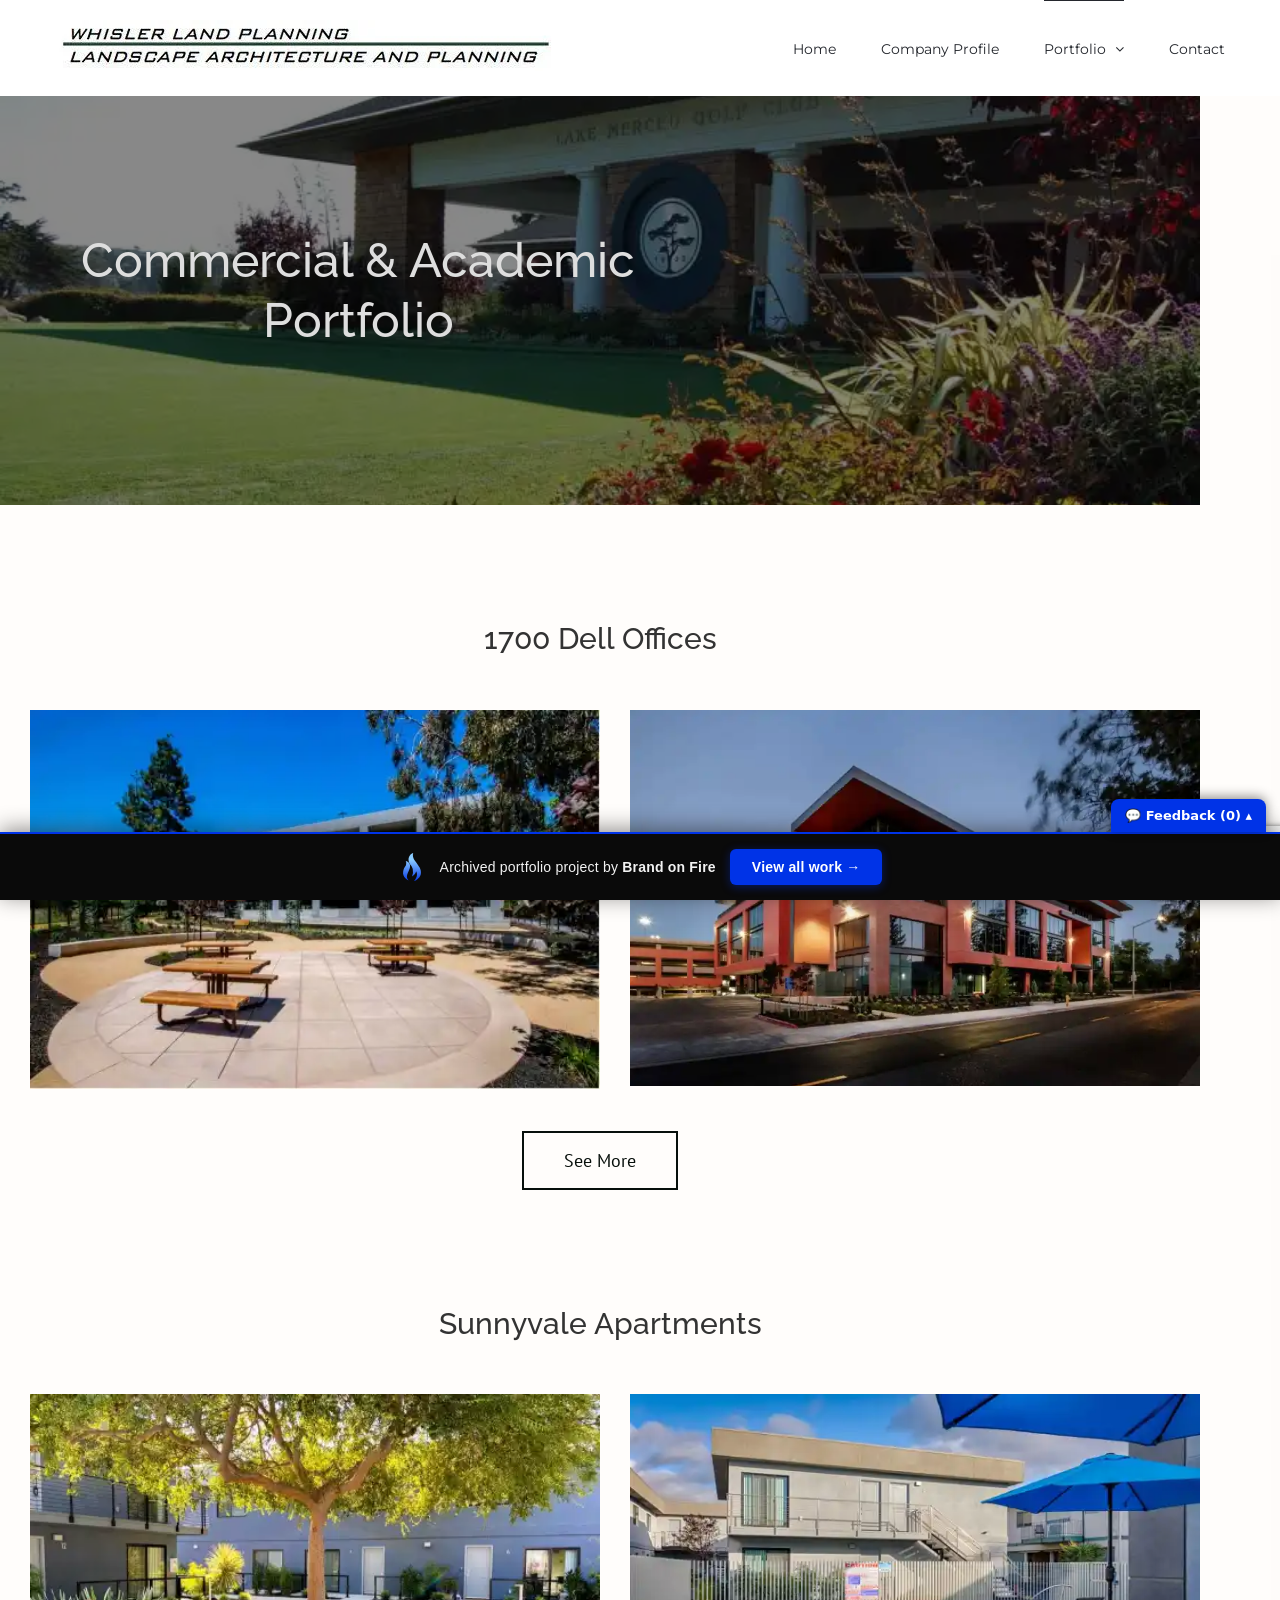
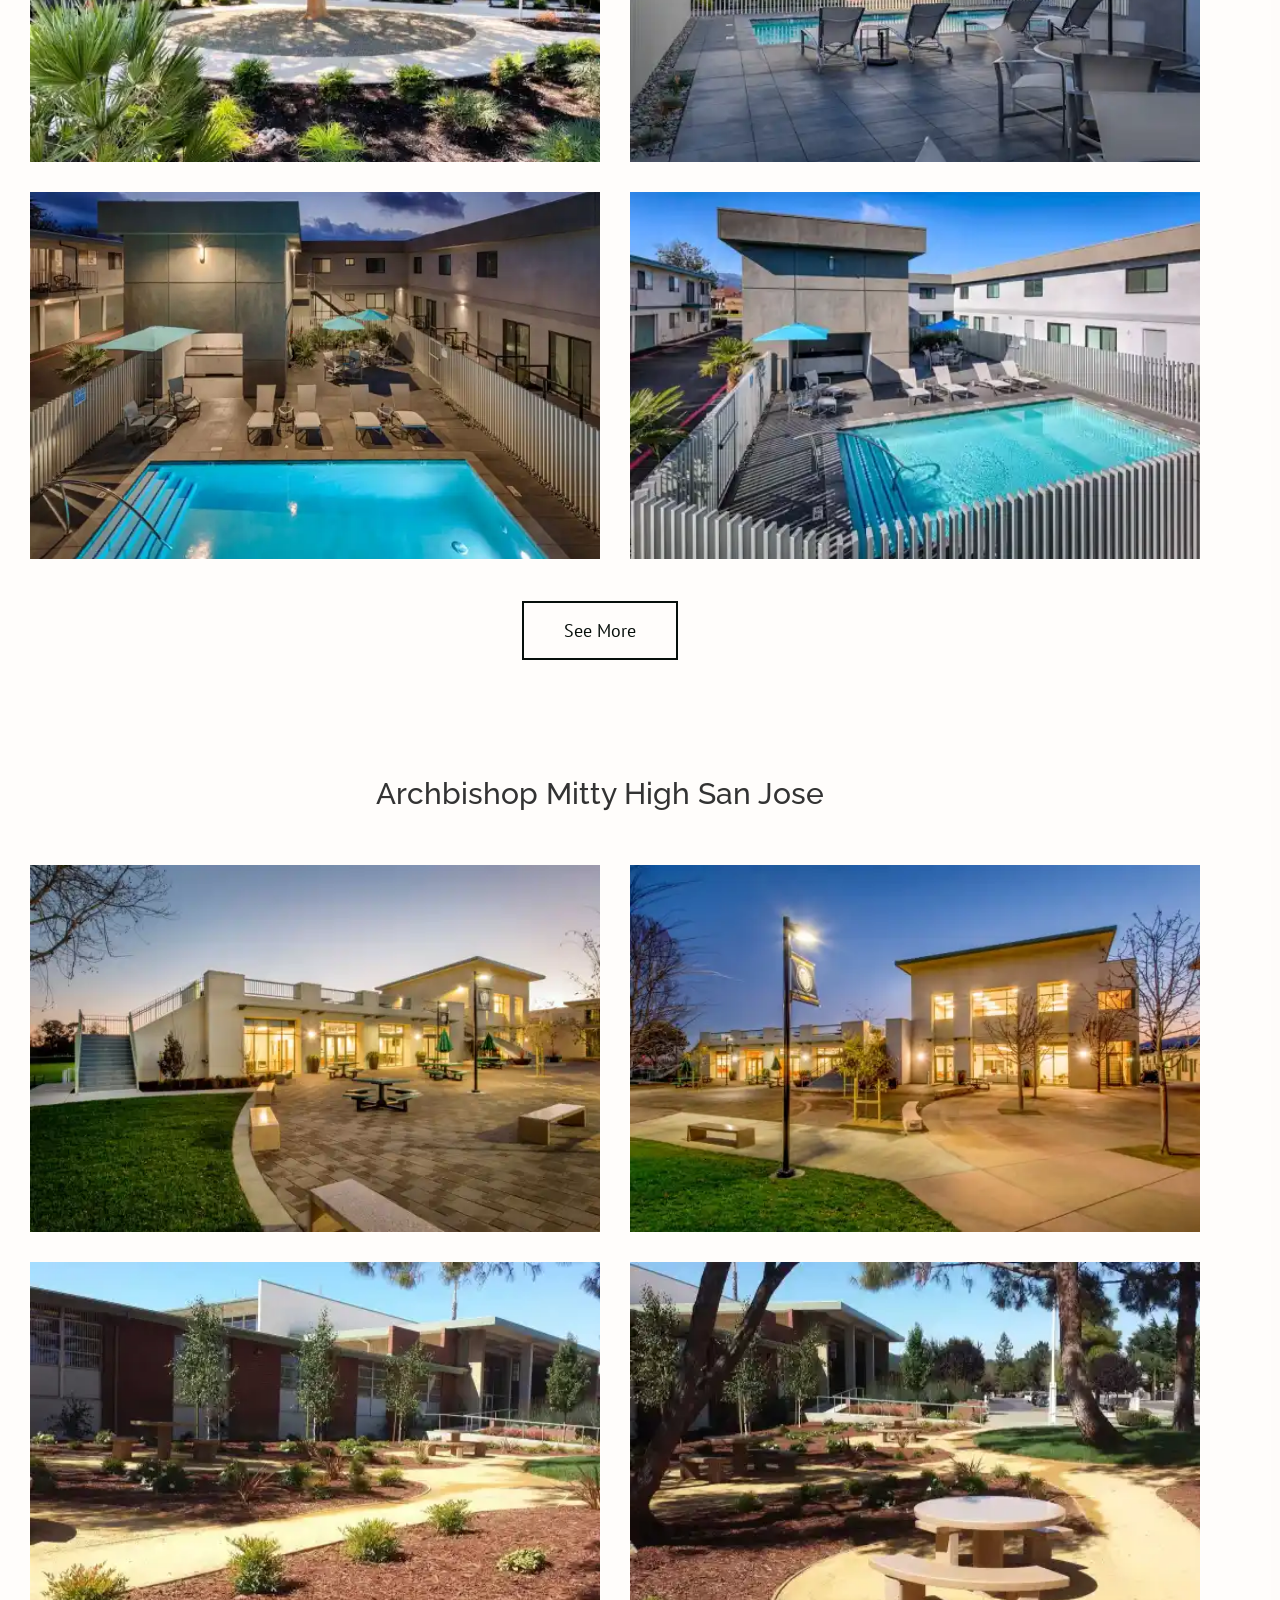
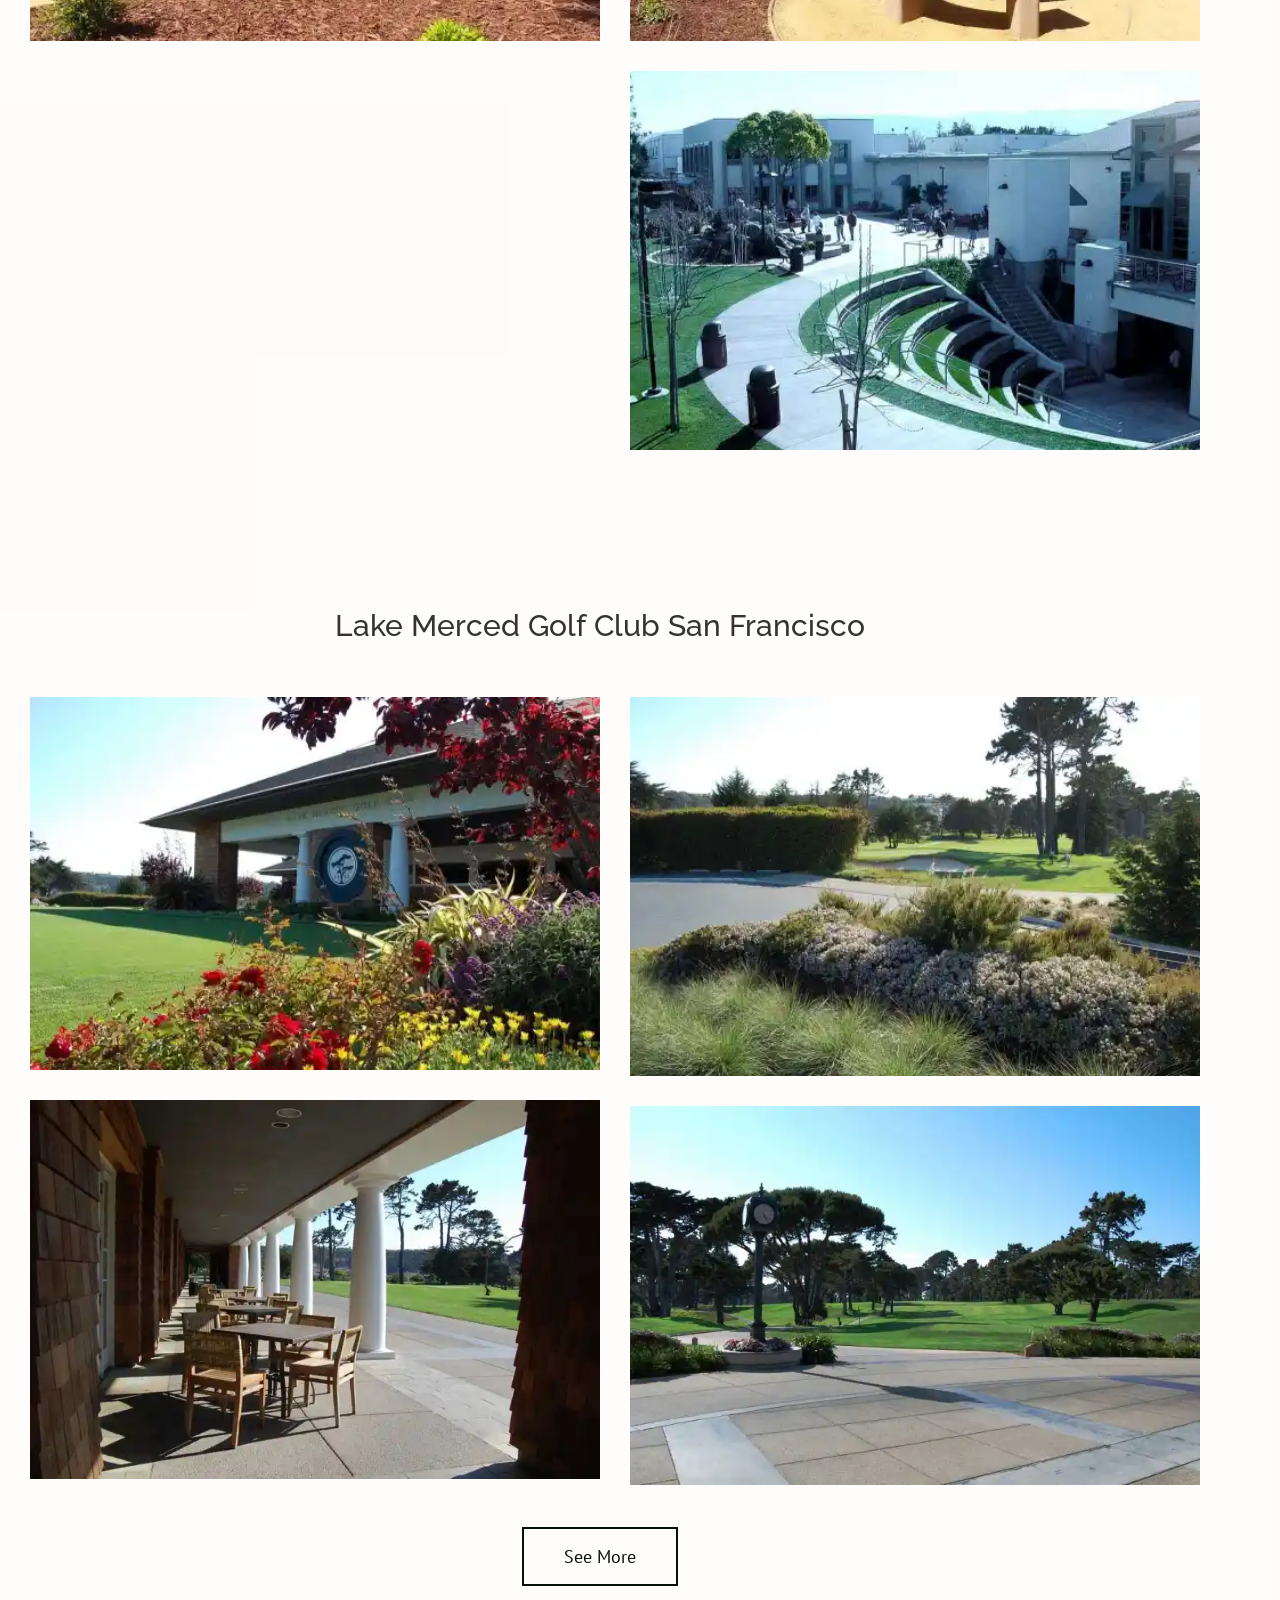
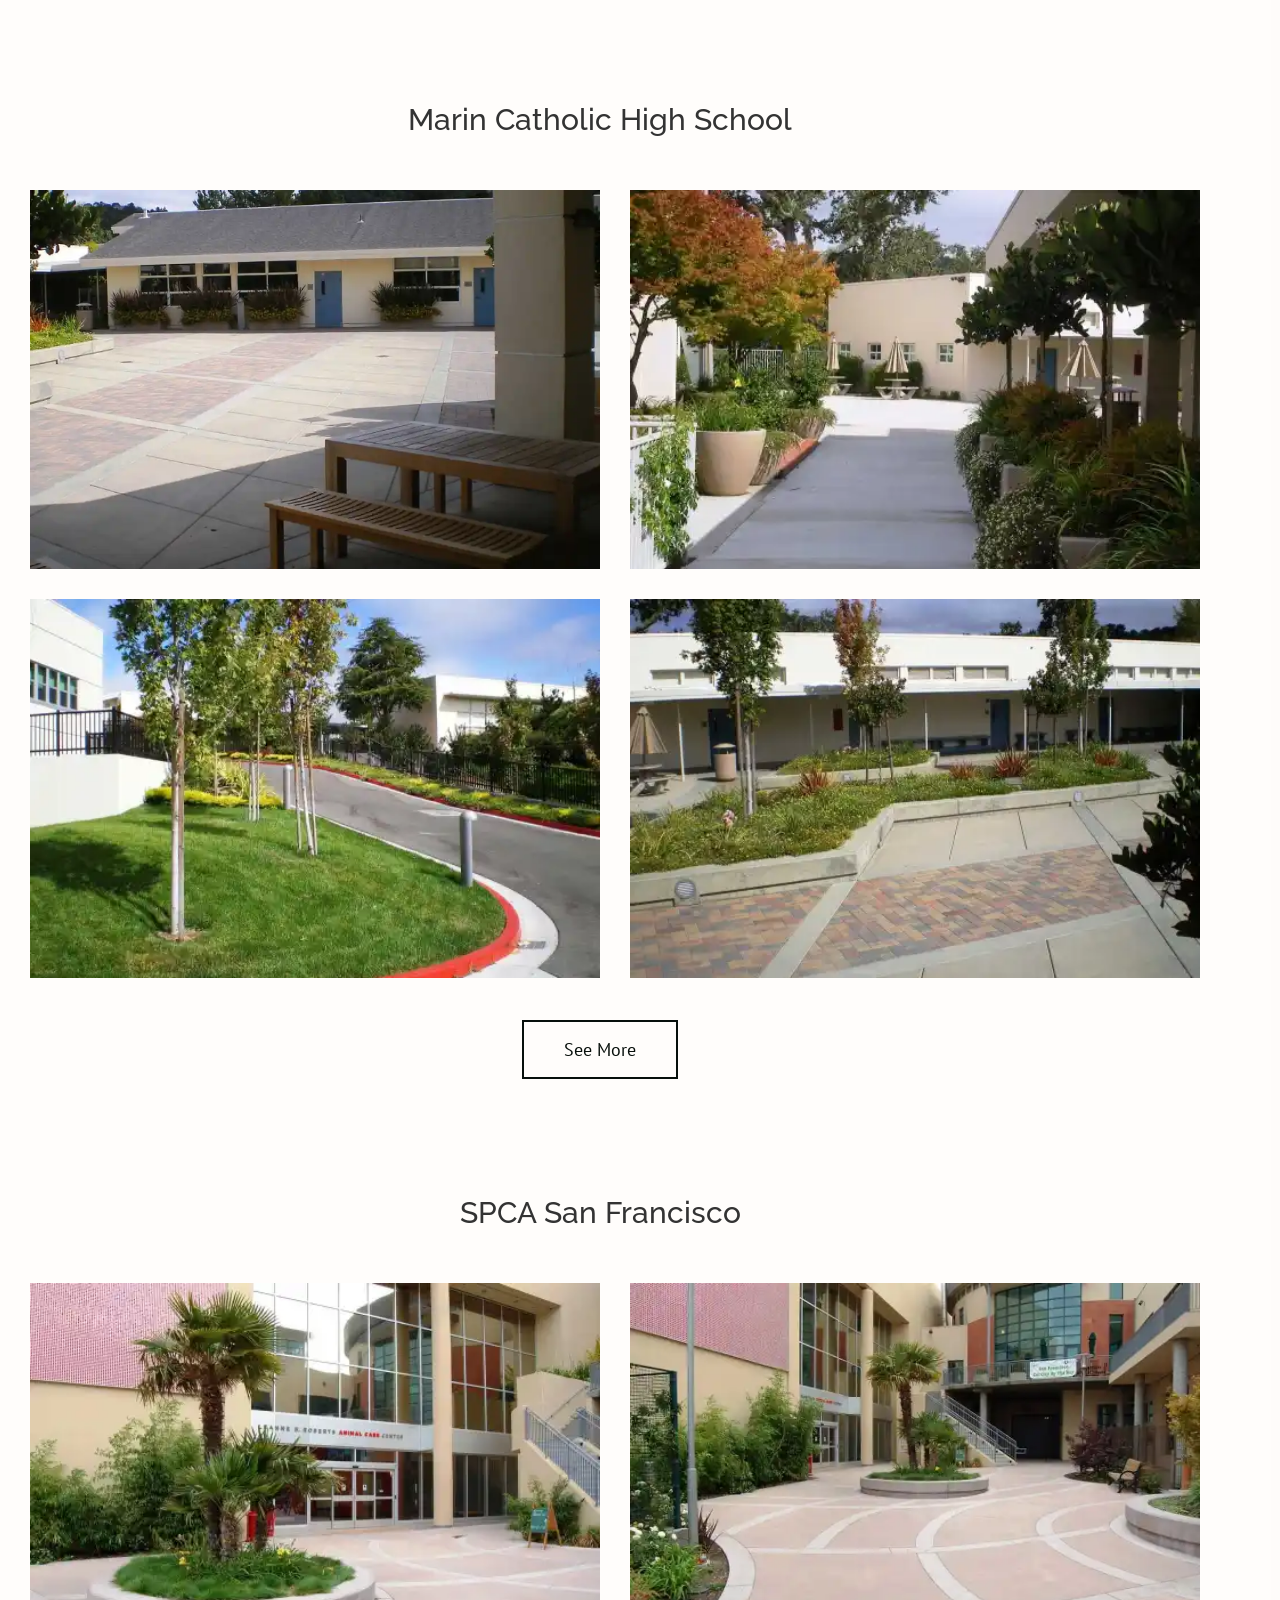
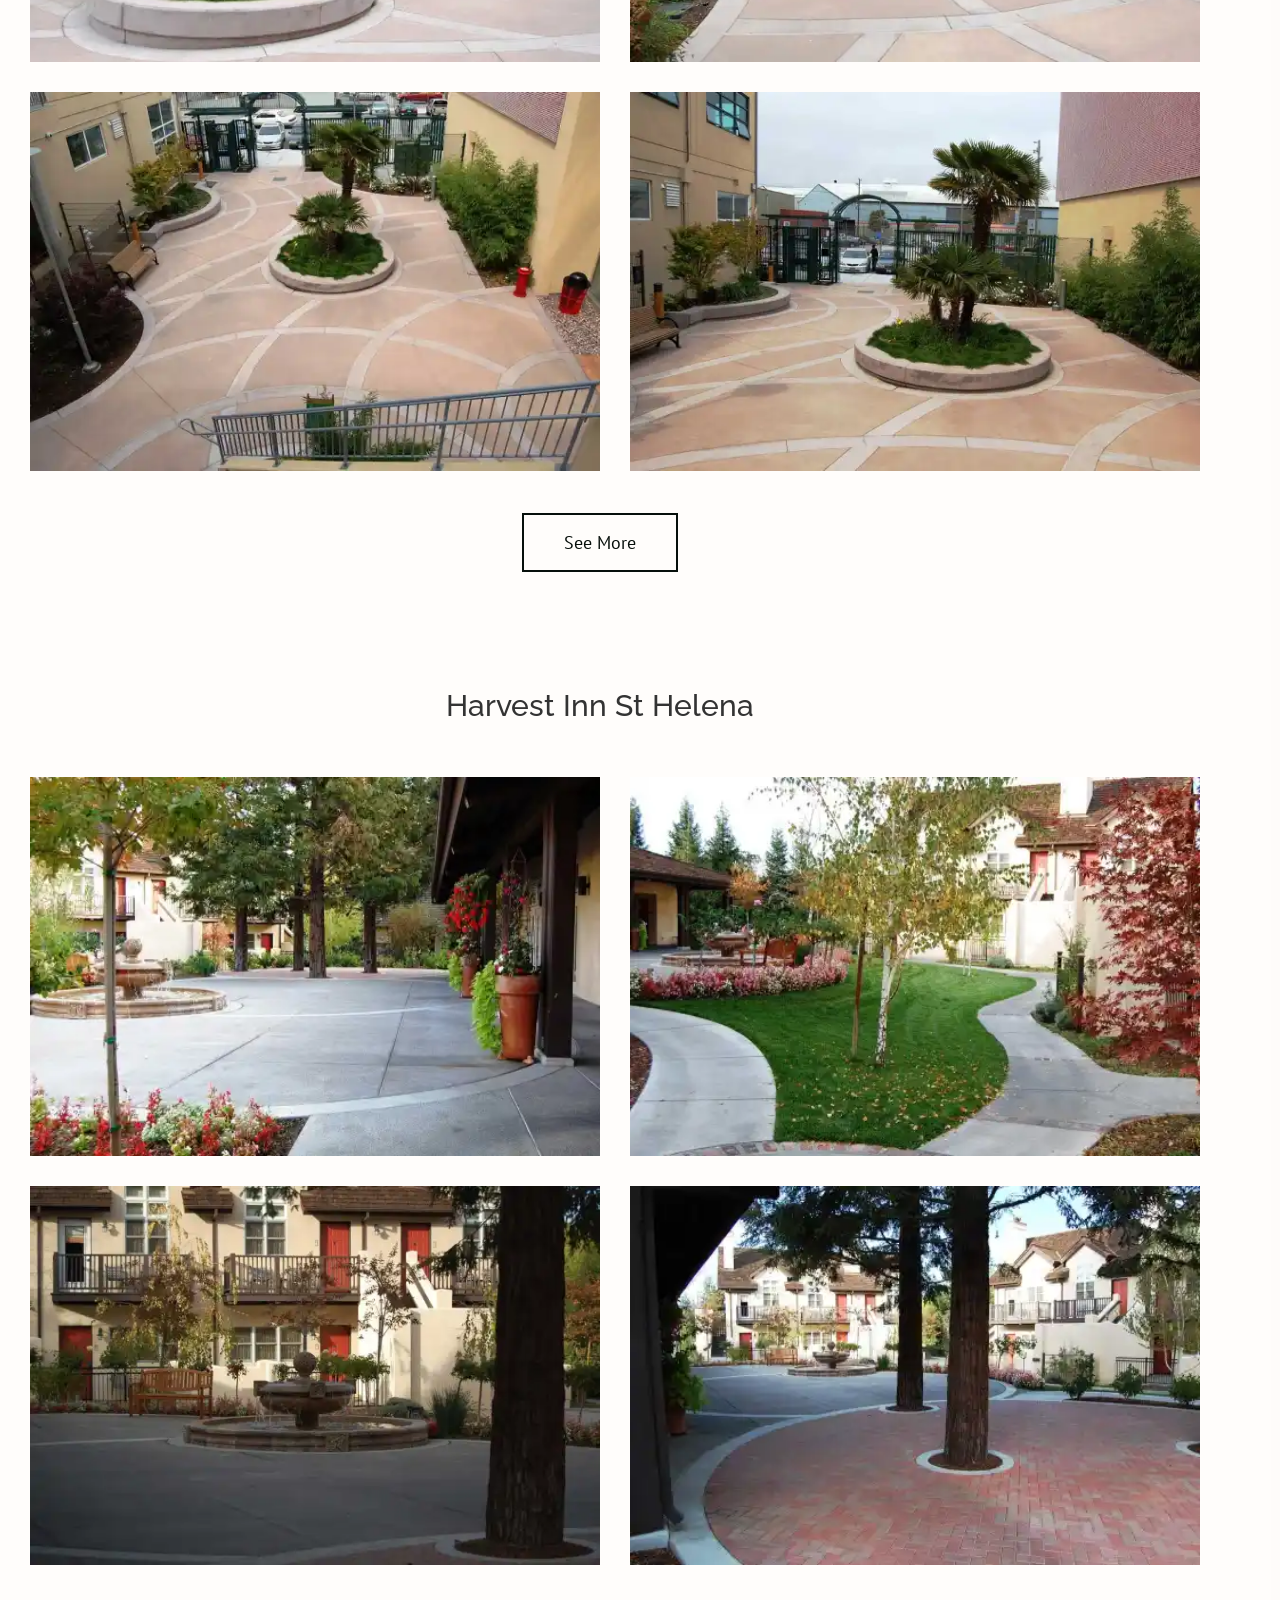
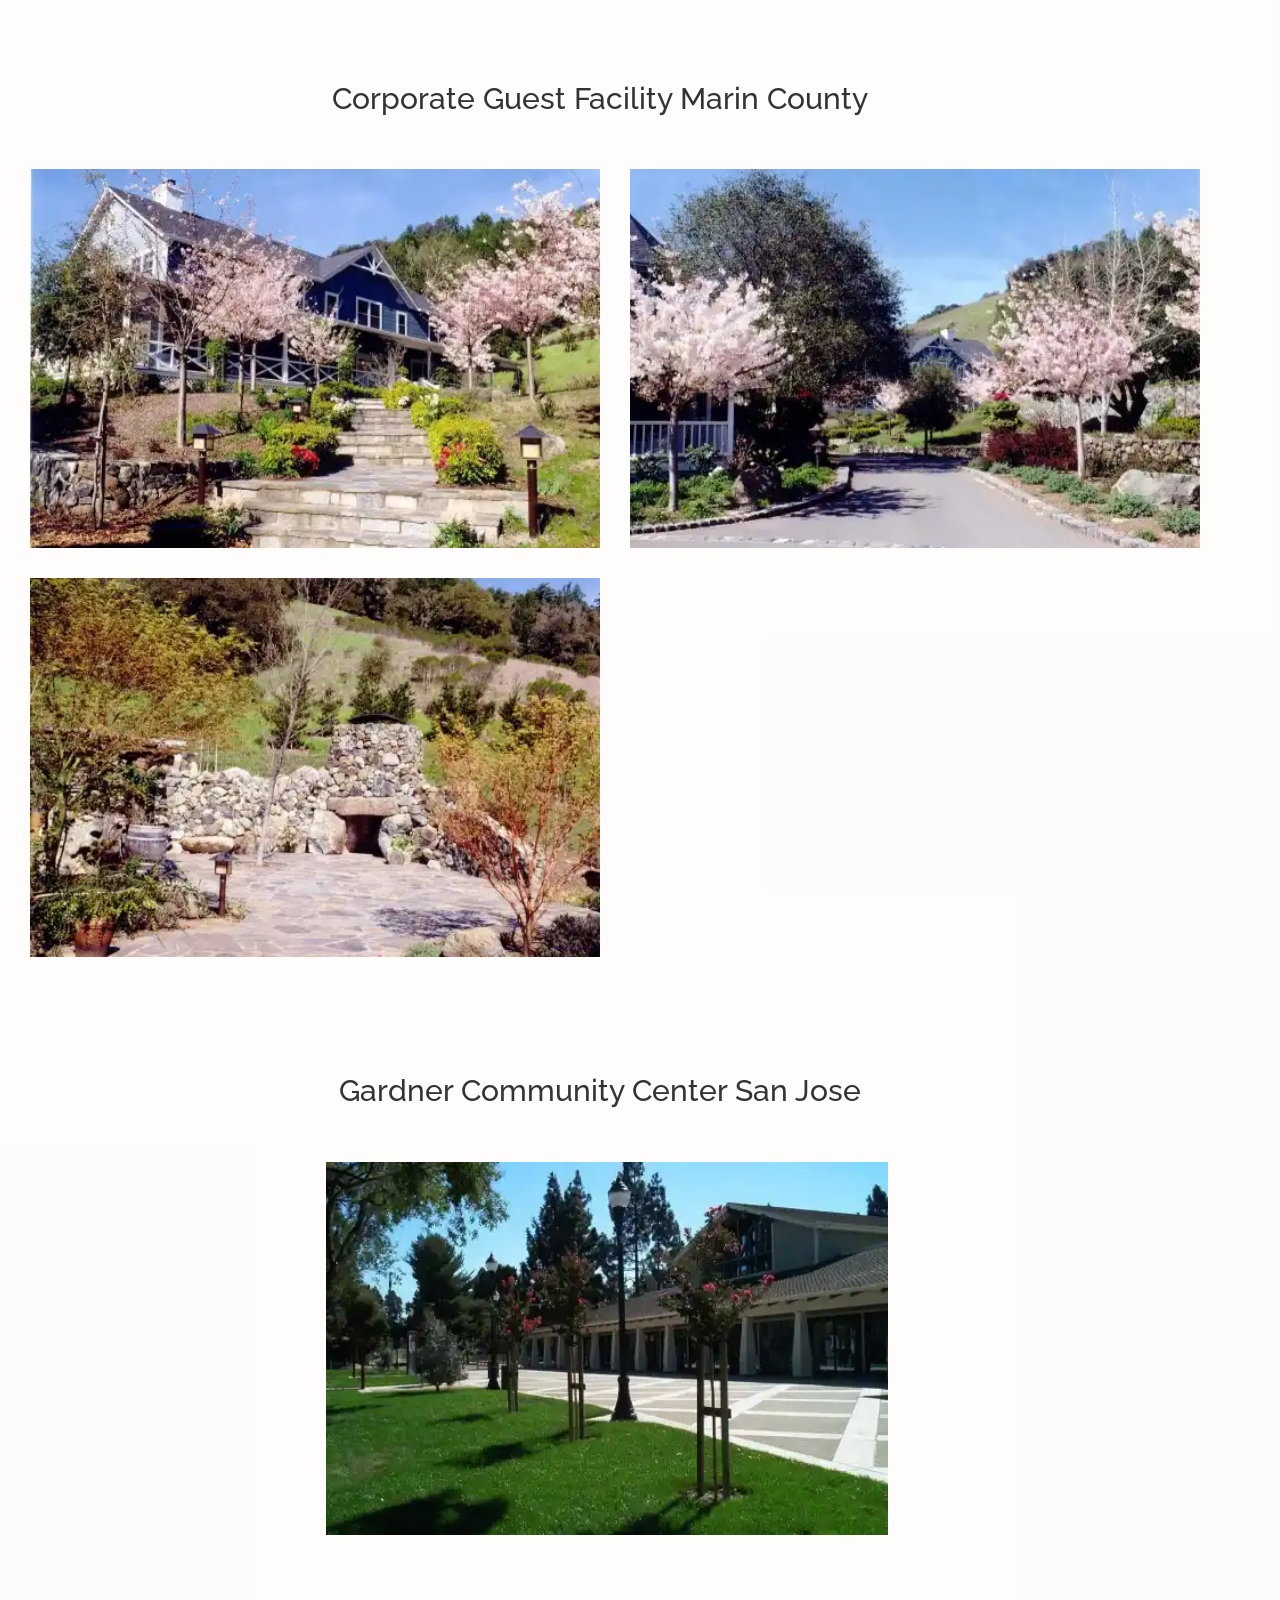
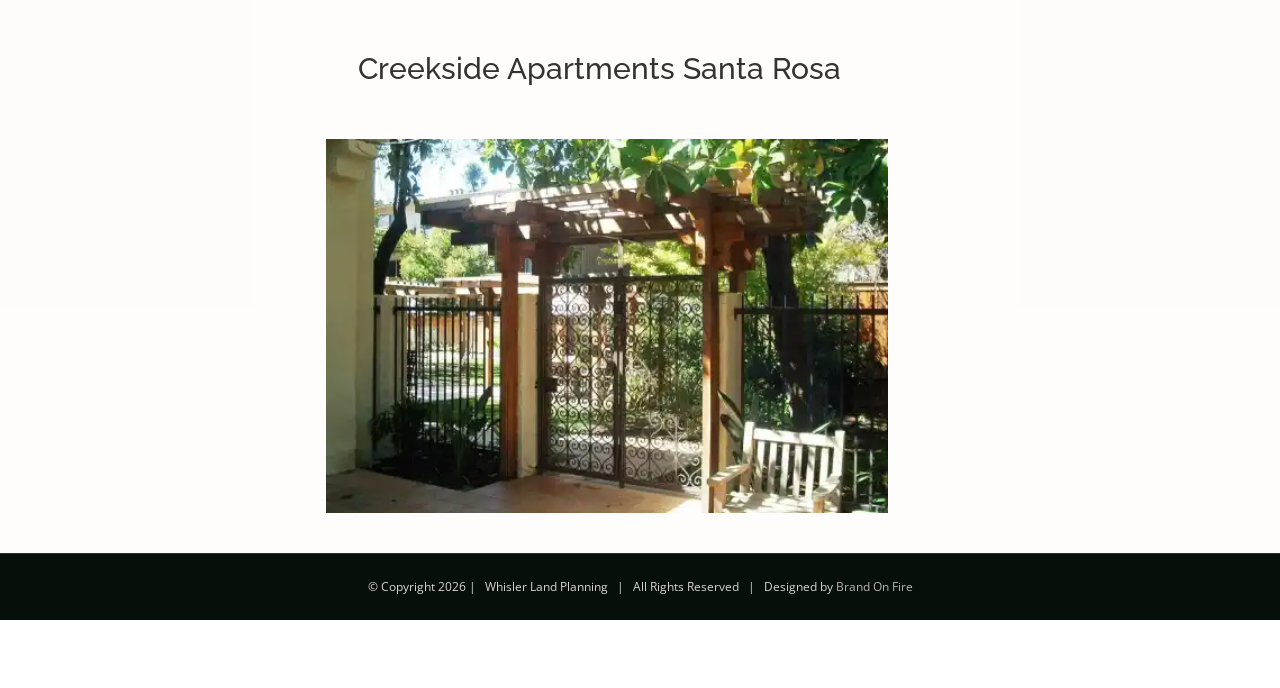
==== commit d84ddbad: "Add feedback comment widget to portfolio bar" ====
--- a/commercial-academic-portfolio/index.html
+++ b/commercial-academic-portfolio/index.html
@@ -4,60 +4,65 @@
 Archbishop Mitty High San Jose"><meta property="og:locale" content="en_US"><meta property="og:type" content="article"><meta property="og:site_name" content="Whisler Land Planning"><meta property="og:title" content="Commercial &amp; Academic Portfolio - Whisler Land Planning"><meta property="og:description" content="Commercial &amp; Academic Portfolio       
 1700 Dell Offices   See More    
 Sunnyvale Apartments   See More    
-Archbishop Mitty High San Jose"><meta property="og:url" content="/commercial-academic-portfolio/"><meta property="article:modified_time" content="2026-01-19T15:05:53+00:00"><meta property="og:image" content="../_a/7b0d13597056.webp"><meta property="og:image:width" content="500"><meta property="og:image:height" content="51"><meta property="og:image:type" content="image/jpeg"><link rel="https://api.w.org/" href="/wp-json/"><link rel="alternate" title="JSON" type="application/json" href="/wp-json/wp/v2/pages/840"><meta name="generator" content="Powered by Slider Revolution 6.7.41 - responsive, Mobile-Friendly Slider Plugin for WordPress with comfortable drag and drop interface."><meta name="generator" content="WP Rocket 3.20.2" data-wpr-features="wpr_minify_js wpr_minify_css wpr_preload_links wpr_desktop"><link rel="stylesheet" href="../style.css"><style>[data-bofp="0"]{background-color:rgb(255, 255, 255)!important}[data-bofp="1"]{background-color:rgb(255, 255, 255)!important;color:rgb(51, 51, 51)!important}[data-bofp="2"]{background-color:rgba(249, 231, 209, 0.06)!important;color:rgb(51, 51, 51)!important}[data-bofp="3"]{background-color:rgb(255, 255, 255)!important;color:rgb(51, 51, 51)!important}[data-bofp="4"]{background-color:rgba(249, 231, 209, 0.06)!important;color:rgb(51, 51, 51)!important}[data-bofp="5"]{background-color:rgb(68, 68, 68)!important;color:rgb(51, 51, 51)!important}[data-bofp="6"]{background-color:rgba(255, 255, 255, 0)!important;color:rgb(51, 51, 51)!important}[data-bofp="7"]{background-color:rgba(255, 255, 255, 0)!important;color:rgb(51, 51, 51)!important}[data-bofp="8"]{background-color:rgba(255, 255, 255, 0)!important;color:rgb(51, 51, 51)!important}[data-bofp="9"]{background-color:rgba(255, 255, 255, 0)!important;color:rgb(51, 51, 51)!important}[data-bofp="10"]{background-color:rgba(255, 255, 255, 0)!important;color:rgb(51, 51, 51)!important}[data-bofp="11"]{background-color:rgba(255, 255, 255, 0)!important;color:rgb(51, 51, 51)!important}[data-bofp="12"]{background-color:rgba(255, 255, 255, 0)!important;color:rgb(51, 51, 51)!important}[data-bofp="13"]{background-color:rgba(255, 255, 255, 0)!important;color:rgb(51, 51, 51)!important}[data-bofp="14"]{background-color:rgba(255, 255, 255, 0)!important;color:rgb(51, 51, 51)!important}[data-bofp="15"]{background-color:rgba(255, 255, 255, 0)!important;color:rgb(51, 51, 51)!important}[data-bofp="16"]{background-color:rgb(7, 15, 11)!important;color:rgb(51, 51, 51)!important}</style><meta name="robots" content="noindex, nofollow"></head><body data-rsssl="1" class="wp-singular page-template page-template-100-width page-template-100-width-php page page-id-840 page-parent wp-theme-Avada wp-child-theme-Avada-Child-Theme fusion-image-hovers fusion-pagination-sizing fusion-button_type-flat fusion-button_span-no fusion-button_gradient-linear avada-image-rollover-circle-yes avada-image-rollover-yes avada-image-rollover-direction-bottom fusion-body ltr no-tablet-sticky-header no-mobile-sticky-header avada-has-rev-slider-styles fusion-disable-outline fusion-sub-menu-fade mobile-logo-pos-left layout-wide-mode avada-has-boxed-modal-shadow- layout-scroll-offset-full avada-has-zero-margin-offset-top fusion-top-header menu-text-align-left mobile-menu-design-modern fusion-show-pagination-text fusion-header-layout-v1 avada-responsive avada-footer-fx-none avada-menu-highlight-style-bar fusion-search-form-clean fusion-main-menu-search-overlay fusion-avatar-circle avada-dropdown-styles avada-blog-layout-large avada-blog-archive-layout-medium avada-header-shadow-no avada-menu-icon-position-left avada-has-megamenu-shadow avada-has-mainmenu-dropdown-divider avada-has-breadcrumb-mobile-hidden avada-has-titlebar-hide avada-has-pagination-padding avada-flyout-menu-direction-fade avada-ec-views-v1 do-animate" data-awb-post-id="840" style="--viewportWidth: 1366;" data-bofp="1"><a class="skip-link screen-reader-text" href="#content">Skip to content</a><div data-rocket-location-hash="1bedd667ccdb0f2ae6123868cb70086e" id="boxed-wrapper"><div data-rocket-location-hash="c748e83a99a8efa38397a49b963eb39a" id="wrapper" class="fusion-wrapper" data-bofp="2"><div data-rocket-location-hash="30e21cd0d1ab48664f94f36d4ec80340" id="home" style="position:relative;top:-1px;"></div><header data-rocket-location-hash="6a3c4ea792bfdd798d2d351fb8fd07c9" class="fusion-header-wrapper"><div class="fusion-header-v1 fusion-logo-alignment fusion-logo-left fusion-sticky-menu- fusion-sticky-logo- fusion-mobile-logo-  fusion-mobile-menu-design-modern"><div class="fusion-header-sticky-height"></div><div class="fusion-header" data-bofp="3"><div class="fusion-row"><div class="fusion-logo" data-margin-top="20px" data-margin-bottom="20px" data-margin-left="0px" data-margin-right="0px"><a class="fusion-logo-link" href="../index.html"><img src="../_a/7b0d13597056.webp" width="500" height="51" alt="Whisler Land Planning Logo" data-retina_logo_url="" class="fusion-standard-logo" decoding="sync"></a></div>		<nav class="fusion-main-menu" aria-label="Main Menu"><div class="fusion-overlay-search">		<form role="search" class="searchform fusion-search-form  fusion-search-form-clean" method="get" action="/"><div class="fusion-search-form-content"><div class="fusion-search-field search-field"><label><span class="screen-reader-text">Search for:</span><input type="search" value="" name="s" class="s" placeholder="Search..." required="" aria-required="true" aria-label="Search..." style=""></label></div><div class="fusion-search-button search-button"><input type="submit" class="fusion-search-submit searchsubmit" aria-label="Search" value="" style=""></div></div></form><div class="fusion-search-spacer"></div><a href="#" role="button" aria-label="Close Search" class="fusion-close-search"></a></div><ul id="menu-main-menu" class="fusion-menu"><li id="menu-item-666" class="menu-item menu-item-type-post_type menu-item-object-page menu-item-home menu-item-666" data-item-id="666"><a href="../index.html" class="fusion-bar-highlight"><span class="menu-text">Home</span></a></li><li id="menu-item-665" class="menu-item menu-item-type-post_type menu-item-object-page menu-item-665" data-item-id="665"><a href="../company-profile/index.html" class="fusion-bar-highlight"><span class="menu-text">Company Profile</span></a></li><li id="menu-item-851" class="menu-item menu-item-type-post_type menu-item-object-page current-menu-ancestor current-menu-parent current_page_parent current_page_ancestor menu-item-has-children menu-item-851 fusion-dropdown-menu" data-item-id="851"><a href="../whisler-land-planning-portfolio/index.html" class="fusion-bar-highlight" aria-haspopup="true"><span class="menu-text">Portfolio</span> <span class="fusion-caret"><i class="fusion-dropdown-indicator" aria-hidden="true"></i></span></a><ul class="sub-menu"><li id="menu-item-853" class="menu-item menu-item-type-post_type menu-item-object-page menu-item-853 fusion-dropdown-submenu"><a href="../residential-portfolio/index.html" class="fusion-bar-highlight"><span>Residential</span></a></li><li id="menu-item-852" class="menu-item menu-item-type-post_type menu-item-object-page current-menu-item page_item page-item-840 current_page_item menu-item-852 fusion-dropdown-submenu"><a href="../commercial-academic-portfolio/index.html" class="fusion-bar-highlight"><span>Commercial &amp; Academic</span></a></li></ul></li><li id="menu-item-673" class="menu-item menu-item-type-post_type menu-item-object-page menu-item-673" data-item-id="673"><a href="../contact/index.html" class="fusion-bar-highlight"><span class="menu-text">Contact</span></a></li></ul></nav>	<div class="fusion-mobile-menu-icons"><a href="#" class="fusion-icon awb-icon-bars" aria-label="Toggle mobile menu" aria-expanded="false" aria-controls="mobile-menu-main-menu"></a></div><nav class="fusion-mobile-nav-holder fusion-mobile-menu-text-align-center" aria-label="Main Menu Mobile"><ul id="mobile-menu-main-menu" class="fusion-menu"><li id="mobile-menu-item-666" class="fusion-mobile-nav-item" data-item-id="666" style=""><a href="../index.html" class="fusion-bar-highlight"><span class="menu-text">Home</span></a></li><li id="mobile-menu-item-665" class="fusion-mobile-nav-item" data-item-id="665" style=""><a href="../company-profile/index.html" class="fusion-bar-highlight"><span class="menu-text">Company Profile</span></a></li><li id="mobile-menu-item-851" class="fusion-mobile-nav-item fusion-mobile-current-nav-item menu-item-has-children" data-item-id="851" style=""><a href="../whisler-land-planning-portfolio/index.html" class="fusion-bar-highlight"><span class="menu-text">Portfolio</span> </a><button href="#" aria-label="Open submenu of Portfolio" aria-expanded="false" class="fusion-open-submenu"></button><ul class="sub-menu" style="display: none;"><li id="mobile-menu-item-853" class="fusion-mobile-nav-item" style=""><a href="../residential-portfolio/index.html" class="fusion-bar-highlight"><span>Residential</span></a></li><li id="mobile-menu-item-852" class="fusion-mobile-nav-item fusion-mobile-current-nav-item" style=""><a href="../commercial-academic-portfolio/index.html" class="fusion-bar-highlight"><span>Commercial &amp; Academic</span></a></li></ul></li><li id="mobile-menu-item-673" class="fusion-mobile-nav-item" data-item-id="673" style=""><a href="../contact/index.html" class="fusion-bar-highlight"><span class="menu-text">Contact</span></a></li></ul></nav></div></div></div><div class="fusion-clearfix"></div></header><div data-rocket-location-hash="ae09952dcb51da4b7e7510d1894525f4" id="sliders-container" class="fusion-slider-visibility"></div><main data-rocket-location-hash="c0b0263996e1af8fef4db43d347892e9" id="main" class="clearfix width-100" data-bofp="4"><div class="fusion-row" style="max-width:100%;"><section id="content" class="full-width"><div id="post-840" class="post-840 page type-page status-publish hentry"><span class="entry-title rich-snippet-hidden">Commercial &amp; Academic Portfolio</span><span class="vcard rich-snippet-hidden"><span class="fn"><a href="../index.html" rel="author">brandon</a></span></span><span class="updated rich-snippet-hidden">2026-01-19T15:05:53+00:00</span>						<div class="post-content"><div class="fusion-fullwidth fullwidth-box fusion-builder-row-1 fusion-parallax-none hundred-percent-fullwidth non-hundred-percent-height-scrolling" style="--awb-background-blend-mode:overlay;--awb-border-radius-top-left:0px;--awb-border-radius-top-right:0px;--awb-border-radius-bottom-right:0px;--awb-border-radius-bottom-left:0px;--awb-padding-top:20px;--awb-padding-bottom:21px;--awb-background-color:#444444;--awb-background-image:url(../_a/b95787a21bfa.webp);--awb-background-size:cover;--awb-flex-wrap:wrap;" data-bofp="5"><div class="fusion-builder-row fusion-row"><div class="fusion-layout-column fusion_builder_column fusion-builder-column-0 fusion_builder_column_1_1 1_1 fusion-one-full fusion-column-first fusion-column-last" style="--awb-bg-size:cover;"><div class="fusion-column-wrapper fusion-flex-column-wrapper-legacy"><div class="fusion-sep-clear"></div><div class="fusion-separator fusion-full-width-sep" style="margin-left: auto;margin-right: auto;margin-top:60px;width:100%;"></div><div class="fusion-sep-clear"></div><div class="fusion-clearfix"></div></div></div><div class="fusion-layout-column fusion_builder_column fusion-builder-column-1 fusion_builder_column_3_5 3_5 fusion-three-fifth fusion-column-first" style="--awb-bg-size:cover;width:60%;width:calc(60% - ( ( 4% ) * 0.6 ) );margin-right: 4%;"><div class="fusion-column-wrapper fusion-flex-column-wrapper-legacy"><div class="fusion-text fusion-text-1" style="--awb-text-color:#ffffff;"><h1 style="text-align: center; font-size: 48px; color: rgb(222, 222, 222); --fontSize: 48; line-height: 1.25;" data-fontsize="48" data-lineheight="60px" class="fusion-responsive-typography-calculated">Commercial &amp; Academic Portfolio</h1></div><div class="fusion-clearfix"></div></div></div><div class="fusion-layout-column fusion_builder_column fusion-builder-column-2 fusion_builder_column_2_5 2_5 fusion-two-fifth fusion-column-last" style="--awb-bg-size:cover;width:40%;width:calc(40% - ( ( 4% ) * 0.4 ) );"><div class="fusion-column-wrapper fusion-flex-column-wrapper-legacy"><div class="fusion-clearfix"></div></div></div><div class="fusion-layout-column fusion_builder_column fusion-builder-column-3 fusion_builder_column_1_1 1_1 fusion-one-full fusion-column-first fusion-column-last" style="--awb-bg-size:cover;"><div class="fusion-column-wrapper fusion-flex-column-wrapper-legacy"><div class="fusion-sep-clear"></div><div class="fusion-separator fusion-full-width-sep" style="margin-left: auto;margin-right: auto;margin-bottom:60px;width:100%;"></div><div class="fusion-sep-clear"></div><div class="fusion-clearfix"></div></div></div></div></div><div class="fusion-fullwidth fullwidth-box fusion-builder-row-2 nonhundred-percent-fullwidth non-hundred-percent-height-scrolling" style="--awb-background-position:left top;--awb-border-sizes-top:0px;--awb-border-sizes-bottom:0px;--awb-border-sizes-left:0px;--awb-border-sizes-right:0px;--awb-border-radius-top-left:0px;--awb-border-radius-top-right:0px;--awb-border-radius-bottom-right:0px;--awb-border-radius-bottom-left:0px;--awb-padding-top:75px;--awb-padding-bottom:0px;--awb-flex-wrap:wrap;" data-bofp="6"><div class="fusion-builder-row fusion-row"><div class="fusion-layout-column fusion_builder_column fusion-builder-column-4 fusion_builder_column_1_1 1_1 fusion-one-full fusion-column-first fusion-column-last fusion-column-no-min-height" style="--awb-bg-size:cover;--awb-margin-bottom:0px;"><div class="fusion-column-wrapper fusion-flex-column-wrapper-legacy"><div class="fusion-text fusion-text-2"><h3 style="text-align: center; --fontSize: 30; line-height: 1.91;" data-fontsize="30" data-lineheight="57.3px" class="fusion-responsive-typography-calculated">1700 Dell Offices</h3></div><div class="fusion-sep-clear"></div><div class="fusion-separator fusion-full-width-sep" style="margin-left: auto;margin-right: auto;margin-top:20px;margin-bottom:20px;width:100%;"></div><div class="fusion-sep-clear"></div><a name="36"></a><div class="final-tiles-gallery   caption-none caption-top caption-center" id="ftg-3636" style="width:100%"><div class="ftg-items" style="position: relative; min-width: 250px; height: 379.05px;"><div class="tile ftg-preload ftg-loaded" style="left: 0px; top: 0px; position: absolute; width: 570px; height: 379.05px; display: block; transform: scale(1);"><a data-title="" rel="" class=" tile-inner  ftg-lightbox" href="#" data-download-url="/wp-content/uploads/park-area.jpg"><img alt="park area" class="item" data-class="item" data-ftg-src="../_a/6e44fdc5dc2c.webp" src="../_a/6e44fdc5dc2c.webp" width="1000" height="665" style="height: auto;" decoding="sync"></a><div class="ftg-social"></div></div><div class="tile ftg-preload ftg-loaded" style="left: 600px; top: 0px; position: absolute; width: 570px; height: 376.77px; display: block; transform: scale(1);"><a data-title="" rel="" class=" tile-inner  ftg-lightbox" href="#" data-download-url="../_a/b1df9fe7f80d.webp"><img alt="street 3" class="item" data-class="item" data-ftg-src="../_a/b1df9fe7f80d.webp" src="../_a/b1df9fe7f80d.webp" width="1000" height="661" style="height: auto;" decoding="sync"></a><div class="ftg-social"></div></div></div></div><div class="fusion-sep-clear"></div><div class="fusion-separator fusion-full-width-sep" style="margin-left: auto;margin-right: auto;margin-top:20px;margin-bottom:20px;width:100%;"></div><div class="fusion-sep-clear"></div><div class="fusion-button-wrapper fusion-aligncenter"><a class="fusion-button button-flat button-xlarge button-custom fusion-button-default button-1 fusion-button-default-span " style="--button_accent_color:#070f0b;--button_border_color:#070f0b;--button_accent_hover_color:#070f0b;--button_border_hover_color:#070f0b;--button_border_width-top:2px;--button_border_width-right:2px;--button_border_width-bottom:2px;--button_border_width-left:2px;--button-border-radius-top-left:0;--button-border-radius-top-right:0;--button-border-radius-bottom-right:0;--button-border-radius-bottom-left:0;--button_gradient_top_color:rgba(255,255,255,0);--button_gradient_bottom_color:rgba(255,255,255,0);--button_gradient_top_color_hover:rgba(255,255,255,.035);--button_gradient_bottom_color_hover:rgba(255,255,255,.035);" target="_self" href="#"><span class="fusion-button-text awb-button__text awb-button__text--default">See More</span></a></div><div class="fusion-clearfix"></div></div></div></div></div><div class="fusion-fullwidth fullwidth-box fusion-builder-row-3 nonhundred-percent-fullwidth non-hundred-percent-height-scrolling" style="--awb-background-position:left top;--awb-border-sizes-top:0px;--awb-border-sizes-bottom:0px;--awb-border-sizes-left:0px;--awb-border-sizes-right:0px;--awb-border-radius-top-left:0px;--awb-border-radius-top-right:0px;--awb-border-radius-bottom-right:0px;--awb-border-radius-bottom-left:0px;--awb-padding-top:75px;--awb-padding-bottom:0px;--awb-flex-wrap:wrap;" data-bofp="7"><div class="fusion-builder-row fusion-row"><div class="fusion-layout-column fusion_builder_column fusion-builder-column-5 fusion_builder_column_1_1 1_1 fusion-one-full fusion-column-first fusion-column-last fusion-column-no-min-height" style="--awb-bg-size:cover;--awb-margin-bottom:0px;"><div class="fusion-column-wrapper fusion-flex-column-wrapper-legacy"><div class="fusion-text fusion-text-3"><h3 style="text-align: center; --fontSize: 30; line-height: 1.91;" data-fontsize="30" data-lineheight="57.3px" class="fusion-responsive-typography-calculated">Sunnyvale Apartments</h3></div><div class="fusion-sep-clear"></div><div class="fusion-separator fusion-full-width-sep" style="margin-left: auto;margin-right: auto;margin-top:20px;margin-bottom:20px;width:100%;"></div><div class="fusion-sep-clear"></div><a name="39"></a><div class="final-tiles-gallery   caption-none caption-top caption-center" id="ftg-3939" style="width:100%"><div class="ftg-items" style="position: relative; min-width: 250px; height: 765.3px;"><div class="tile ftg-preload ftg-loaded" style="left: 0px; top: 0px; position: absolute; width: 570px; height: 367.65px; display: block; transform: scale(1);"><a data-title="" rel="" class=" tile-inner  ftg-lightbox" href="#" data-download-url="../_a/74e56deb6dfd.webp"><img alt="Garden 1" class="item" data-class="item" data-ftg-src="../_a/74e56deb6dfd.webp" src="../_a/74e56deb6dfd.webp" width="1000" height="645" style="height: auto;" decoding="sync"></a><div class="ftg-social"></div></div><div class="tile ftg-preload ftg-loaded" style="left: 600px; top: 0px; position: absolute; width: 570px; height: 367.65px; display: block; transform: scale(1);"><a data-title="" rel="" class=" tile-inner  ftg-lightbox" href="#" data-download-url="../_a/75847fb2213a.webp"><img alt="pool area 3" class="item" data-class="item" data-ftg-src="../_a/75847fb2213a.webp" src="../_a/75847fb2213a.webp" width="1000" height="645" style="height: auto; top: -2.84217e-14px;" decoding="sync"></a><div class="ftg-social"></div></div><div class="tile ftg-preload ftg-loaded" style="left: 600px; top: 397.65px; position: absolute; width: 570px; height: 367.65px; display: block; transform: scale(1);"><a data-title="" rel="" class=" tile-inner  ftg-lightbox" href="#" data-download-url="../_a/bc7d28314009.webp"><img alt="Pool Area enhanced" class="item" data-class="item" data-ftg-src="../_a/bc7d28314009.webp" src="../_a/bc7d28314009.webp" width="1000" height="645" style="height: auto; top: -2.84217e-14px;" decoding="sync"></a><div class="ftg-social"></div></div><div class="tile ftg-preload ftg-loaded" style="left: 0px; top: 397.65px; position: absolute; width: 570px; height: 367.65px; display: block; transform: scale(1);"><a data-title="" rel="" class=" tile-inner  ftg-lightbox" href="#" data-download-url="../_a/192799181d34.webp"><img alt="pool area night 2" class="item" data-class="item" data-ftg-src="../_a/192799181d34.webp" src="../_a/192799181d34.webp" width="1000" height="645" style="height: auto; top: -2.84217e-14px;" decoding="sync"></a><div class="ftg-social"></div></div></div></div><div class="fusion-sep-clear"></div><div class="fusion-separator fusion-full-width-sep" style="margin-left: auto;margin-right: auto;margin-top:20px;margin-bottom:20px;width:100%;"></div><div class="fusion-sep-clear"></div><div class="fusion-button-wrapper fusion-aligncenter"><a class="fusion-button button-flat button-xlarge button-custom fusion-button-default button-2 fusion-button-default-span " style="--button_accent_color:#070f0b;--button_border_color:#070f0b;--button_accent_hover_color:#070f0b;--button_border_hover_color:#070f0b;--button_border_width-top:2px;--button_border_width-right:2px;--button_border_width-bottom:2px;--button_border_width-left:2px;--button-border-radius-top-left:0;--button-border-radius-top-right:0;--button-border-radius-bottom-right:0;--button-border-radius-bottom-left:0;--button_gradient_top_color:rgba(255,255,255,0);--button_gradient_bottom_color:rgba(255,255,255,0);--button_gradient_top_color_hover:rgba(255,255,255,.035);--button_gradient_bottom_color_hover:rgba(255,255,255,.035);" target="_self" href="#"><span class="fusion-button-text awb-button__text awb-button__text--default">See More</span></a></div><div class="fusion-clearfix"></div></div></div></div></div><div class="fusion-fullwidth fullwidth-box fusion-builder-row-4 nonhundred-percent-fullwidth non-hundred-percent-height-scrolling" style="--awb-background-position:left top;--awb-border-sizes-top:0px;--awb-border-sizes-bottom:0px;--awb-border-sizes-left:0px;--awb-border-sizes-right:0px;--awb-border-radius-top-left:0px;--awb-border-radius-top-right:0px;--awb-border-radius-bottom-right:0px;--awb-border-radius-bottom-left:0px;--awb-padding-top:75px;--awb-padding-bottom:0px;--awb-flex-wrap:wrap;" data-bofp="8"><div class="fusion-builder-row fusion-row"><div class="fusion-layout-column fusion_builder_column fusion-builder-column-6 fusion_builder_column_1_1 1_1 fusion-one-full fusion-column-first fusion-column-last fusion-column-no-min-height" style="--awb-bg-size:cover;--awb-margin-bottom:0px;"><div class="fusion-column-wrapper fusion-flex-column-wrapper-legacy"><div class="fusion-text fusion-text-4"><h3 style="text-align: center; --fontSize: 30; line-height: 1.91;" data-fontsize="30" data-lineheight="57.3px" class="fusion-responsive-typography-calculated">Archbishop Mitty High San Jose</h3></div><div class="fusion-sep-clear"></div><div class="fusion-separator fusion-full-width-sep" style="margin-left: auto;margin-right: auto;margin-top:20px;margin-bottom:20px;width:100%;"></div><div class="fusion-sep-clear"></div><a name="38"></a><div class="final-tiles-gallery   caption-none caption-top caption-center" id="ftg-3838" style="width:100%"><div class="ftg-items" style="position: relative; min-width: 250px; height: 1185.75px;"><div class="tile ftg-preload ftg-loaded" style="left: 0px; top: 0px; position: absolute; width: 570px; height: 367.65px; display: block; transform: scale(1);"><a data-title="" rel="" class=" tile-inner  ftg-lightbox" href="#" data-download-url="../_a/a03f8efc6223.webp"><img alt="Science Building" class="item" data-class="item" data-ftg-src="../_a/a03f8efc6223.webp" src="../_a/a03f8efc6223.webp" width="1000" height="645" style="height: auto;" decoding="sync"></a><div class="ftg-social"></div></div><div class="tile ftg-preload ftg-loaded" style="left: 600px; top: 0px; position: absolute; width: 570px; height: 367.65px; display: block; transform: scale(1);"><a data-title="" rel="" class=" tile-inner  ftg-lightbox" href="#" data-download-url="../_a/345b0a66e0cc.webp"><img alt="Science Building Plaza (1)" class="item" data-class="item" data-ftg-src="../_a/345b0a66e0cc.webp" src="../_a/345b0a66e0cc.webp" width="1000" height="645" style="height: auto; top: -2.84217e-14px;" decoding="sync"></a><div class="ftg-social"></div></div><div class="tile ftg-preload ftg-loaded" style="left: 600px; top: 397.65px; position: absolute; width: 570px; height: 379.05px; display: block; transform: scale(1);"><a data-title="" rel="" class=" tile-inner  ftg-lightbox" href="#" data-download-url="../_a/12c23dfd5ce6.webp"><img alt="Archbishop Mitty High San Jose" class="item" data-class="item" data-ftg-src="../_a/12c23dfd5ce6.webp" src="../_a/12c23dfd5ce6.webp" width="1000" height="665" style="height: auto;" decoding="sync"></a><div class="ftg-social"></div></div><div class="tile ftg-preload ftg-loaded" style="left: 0px; top: 397.65px; position: absolute; width: 570px; height: 379.05px; display: block; transform: scale(1);"><a data-title="" rel="" class=" tile-inner  ftg-lightbox" href="#" data-download-url="../_a/951215cb24bc.webp"><img alt="Archbishop Mitty High San Jose Backyard" class="item" data-class="item" data-ftg-src="../_a/951215cb24bc.webp" src="../_a/951215cb24bc.webp" width="1000" height="665" style="height: auto;" decoding="sync"></a><div class="ftg-social"></div></div><div class="tile ftg-preload ftg-loaded" style="left: 600px; top: 806.7px; position: absolute; width: 570px; height: 379.05px; display: block; transform: scale(1);"><a data-title="" rel="" class=" tile-inner  ftg-lightbox" href="#" data-download-url="../_a/97dbd8fb7a32.webp"><img alt="Archbishop Mitty High San Jose" class="item" data-class="item" data-ftg-src="../_a/97dbd8fb7a32.webp" src="../_a/97dbd8fb7a32.webp" width="1000" height="665" style="height: auto;" decoding="sync"></a><div class="ftg-social"></div></div></div></div><div class="fusion-sep-clear"></div><div class="fusion-separator fusion-full-width-sep" style="margin-left: auto;margin-right: auto;margin-top:20px;margin-bottom:20px;width:100%;"></div><div class="fusion-sep-clear"></div><div class="fusion-clearfix"></div></div></div></div></div><div class="fusion-fullwidth fullwidth-box fusion-builder-row-5 nonhundred-percent-fullwidth non-hundred-percent-height-scrolling" style="--awb-background-position:left top;--awb-border-sizes-top:0px;--awb-border-sizes-bottom:0px;--awb-border-sizes-left:0px;--awb-border-sizes-right:0px;--awb-border-radius-top-left:0px;--awb-border-radius-top-right:0px;--awb-border-radius-bottom-right:0px;--awb-border-radius-bottom-left:0px;--awb-padding-top:75px;--awb-padding-bottom:0px;--awb-flex-wrap:wrap;" data-bofp="9"><div class="fusion-builder-row fusion-row"><div class="fusion-layout-column fusion_builder_column fusion-builder-column-7 fusion_builder_column_1_1 1_1 fusion-one-full fusion-column-first fusion-column-last fusion-column-no-min-height" style="--awb-bg-size:cover;--awb-margin-bottom:0px;"><div class="fusion-column-wrapper fusion-flex-column-wrapper-legacy"><div class="fusion-text fusion-text-5"><h3 style="text-align: center; --fontSize: 30; line-height: 1.91;" data-fontsize="30" data-lineheight="57.3px" class="fusion-responsive-typography-calculated">Lake Merced Golf&nbsp;Club San Francisco</h3></div><div class="fusion-sep-clear"></div><div class="fusion-separator fusion-full-width-sep" style="margin-left: auto;margin-right: auto;margin-top:20px;margin-bottom:20px;width:100%;"></div><div class="fusion-sep-clear"></div><a name="16"></a><div class="final-tiles-gallery   caption-hidden caption-top caption-center" id="ftg-1616" style="width:100%"><div class="ftg-items" style="position: relative; min-width: 250px; height: 788.1px;"><div class="tile ftg-preload ftg-loaded" style="left: 0px; top: 0px; position: absolute; width: 570px; height: 373.35px; display: block; transform: scale(1);"><a data-title="" rel="" class=" tile-inner  ftg-lightbox" href="#" data-download-url="/wp-content/uploads/Lake-Merced-Golf-Club-1-1.jpg"><img alt="Lake Merced Golf Club Near Lobby" class="item" data-class="item" data-ftg-src="../_a/4bc72061570d.webp" src="../_a/4bc72061570d.webp" width="1000" height="655" style="height: auto;" decoding="sync"></a><div class="ftg-social"></div></div><div class="tile ftg-preload ftg-loaded" style="left: 600px; top: 0px; position: absolute; width: 570px; height: 379.05px; display: block; transform: scale(1);"><a data-title="" rel="" class=" tile-inner  ftg-lightbox" href="#" data-download-url="../_a/57e7d6907cf4.webp"><img alt="Lake Merced Golf Club Roadway" class="item" data-class="item" data-ftg-src="../_a/57e7d6907cf4.webp" src="../_a/57e7d6907cf4.webp" width="1000" height="665" style="height: auto;" decoding="sync"></a><div class="ftg-social"></div></div><div class="tile ftg-preload ftg-loaded" style="left: 0px; top: 403.35px; position: absolute; width: 570px; height: 379.05px; display: block; transform: scale(1);"><a data-title="" rel="" class=" tile-inner  ftg-lightbox" href="#" data-download-url="../_a/b7d50e9cbb8e.webp"><img alt="Chair and Tables" class="item" data-class="item" data-ftg-src="../_a/b7d50e9cbb8e.webp" src="../_a/b7d50e9cbb8e.webp" width="1000" height="665" style="height: auto;" decoding="sync"></a><div class="ftg-social"></div></div><div class="tile ftg-preload ftg-loaded" style="left: 600px; top: 409.05px; position: absolute; width: 570px; height: 379.05px; display: block; transform: scale(1);"><a data-title="" rel="" class=" tile-inner  ftg-lightbox" href="#" data-download-url="../_a/fec8fc21c56a.webp"><img alt="Lake Merced Golf Club Ourtdoor" class="item" data-class="item" data-ftg-src="../_a/fec8fc21c56a.webp" src="../_a/fec8fc21c56a.webp" width="1000" height="665" style="height: auto;" decoding="sync"></a><div class="ftg-social"></div></div></div></div><div class="fusion-sep-clear"></div><div class="fusion-separator fusion-full-width-sep" style="margin-left: auto;margin-right: auto;margin-top:20px;margin-bottom:20px;width:100%;"></div><div class="fusion-sep-clear"></div><div class="fusion-button-wrapper fusion-aligncenter"><a class="fusion-button button-flat button-xlarge button-custom fusion-button-default button-3 fusion-button-default-span " style="--button_accent_color:#070f0b;--button_border_color:#070f0b;--button_accent_hover_color:#070f0b;--button_border_hover_color:#070f0b;--button_border_width-top:2px;--button_border_width-right:2px;--button_border_width-bottom:2px;--button_border_width-left:2px;--button-border-radius-top-left:0;--button-border-radius-top-right:0;--button-border-radius-bottom-right:0;--button-border-radius-bottom-left:0;--button_gradient_top_color:rgba(255,255,255,0);--button_gradient_bottom_color:rgba(255,255,255,0);--button_gradient_top_color_hover:rgba(255,255,255,.035);--button_gradient_bottom_color_hover:rgba(255,255,255,.035);" target="_self" href="#"><span class="fusion-button-text awb-button__text awb-button__text--default">See More</span></a></div><div class="fusion-clearfix"></div></div></div></div></div><div class="fusion-fullwidth fullwidth-box fusion-builder-row-6 nonhundred-percent-fullwidth non-hundred-percent-height-scrolling" style="--awb-background-position:left top;--awb-border-sizes-top:0px;--awb-border-sizes-bottom:0px;--awb-border-sizes-left:0px;--awb-border-sizes-right:0px;--awb-border-radius-top-left:0px;--awb-border-radius-top-right:0px;--awb-border-radius-bottom-right:0px;--awb-border-radius-bottom-left:0px;--awb-padding-top:75px;--awb-padding-bottom:0px;--awb-flex-wrap:wrap;" data-bofp="10"><div class="fusion-builder-row fusion-row"><div class="fusion-layout-column fusion_builder_column fusion-builder-column-8 fusion_builder_column_1_1 1_1 fusion-one-full fusion-column-first fusion-column-last fusion-column-no-min-height" style="--awb-bg-size:cover;--awb-margin-bottom:0px;"><div class="fusion-column-wrapper fusion-flex-column-wrapper-legacy"><div class="fusion-text fusion-text-6"><h3 style="text-align: center; --fontSize: 30; line-height: 1.91;" data-fontsize="30" data-lineheight="57.3px" class="fusion-responsive-typography-calculated">Marin Catholic High School</h3></div><div class="fusion-sep-clear"></div><div class="fusion-separator fusion-full-width-sep" style="margin-left: auto;margin-right: auto;margin-top:20px;margin-bottom:20px;width:100%;"></div><div class="fusion-sep-clear"></div><a name="18"></a><div class="final-tiles-gallery   caption-hidden caption-top caption-center" id="ftg-1818" style="width:100%"><div class="ftg-items" style="position: relative; min-width: 250px; height: 788.1px;"><div class="tile ftg-preload ftg-loaded" style="left: 0px; top: 0px; position: absolute; width: 570px; height: 379.05px; display: block; transform: scale(1);"><a data-title="" rel="" class=" tile-inner  ftg-lightbox" href="#" data-download-url="../_a/2e8547b12796.webp"><img alt="Marin Catholic High School Front Yard" class="item" data-class="item" data-ftg-src="../_a/2e8547b12796.webp" src="../_a/2e8547b12796.webp" width="1000" height="665" style="height: auto;" decoding="sync"></a><div class="ftg-social"></div></div><div class="tile ftg-preload ftg-loaded" style="left: 600px; top: 0px; position: absolute; height: 379.05px; width: 570px; display: block; transform: scale(1);"><a data-title="" rel="" class=" tile-inner  ftg-lightbox" href="#" data-download-url="../_a/6d6d6c51fef8.webp"><img alt="Marin Catholic High School Ground" class="item" data-class="item" data-ftg-src="../_a/6d6d6c51fef8.webp" src="../_a/6d6d6c51fef8.webp" width="1000" height="665" style="height: auto;" decoding="sync"></a><div class="ftg-social"></div></div><div class="tile ftg-preload ftg-loaded" style="left: 0px; top: 409.05px; position: absolute; width: 570px; height: 379.05px; display: block; transform: scale(1);"><a data-title="" rel="" class=" tile-inner  ftg-lightbox" href="#" data-download-url="../_a/277829e5c52b.webp"><img alt="Marin Catholic High School Lower Ground" class="item" data-class="item" data-ftg-src="../_a/277829e5c52b.webp" src="../_a/277829e5c52b.webp" width="1000" height="665" style="height: auto;" decoding="sync"></a><div class="ftg-social"></div></div><div class="tile ftg-preload ftg-loaded" style="left: 600px; top: 409.05px; position: absolute; height: 379.05px; width: 570px; display: block; transform: scale(1);"><a data-title="" rel="" class=" tile-inner  ftg-lightbox" href="#" data-download-url="../_a/273a6fcd4f15.webp"><img alt="Marin Catholic High School Bench" class="item" data-class="item" data-ftg-src="../_a/273a6fcd4f15.webp" src="../_a/273a6fcd4f15.webp" width="1000" height="665" style="height: auto;" decoding="sync"></a><div class="ftg-social"></div></div></div></div><div class="fusion-sep-clear"></div><div class="fusion-separator fusion-full-width-sep" style="margin-left: auto;margin-right: auto;margin-top:20px;margin-bottom:20px;width:100%;"></div><div class="fusion-sep-clear"></div><div class="fusion-button-wrapper fusion-aligncenter"><a class="fusion-button button-flat button-xlarge button-custom fusion-button-default button-4 fusion-button-default-span " style="--button_accent_color:#070f0b;--button_border_color:#070f0b;--button_accent_hover_color:#070f0b;--button_border_hover_color:#070f0b;--button_border_width-top:2px;--button_border_width-right:2px;--button_border_width-bottom:2px;--button_border_width-left:2px;--button-border-radius-top-left:0;--button-border-radius-top-right:0;--button-border-radius-bottom-right:0;--button-border-radius-bottom-left:0;--button_gradient_top_color:rgba(255,255,255,0);--button_gradient_bottom_color:rgba(255,255,255,0);--button_gradient_top_color_hover:rgba(255,255,255,.035);--button_gradient_bottom_color_hover:rgba(255,255,255,.035);" target="_self" href="#"><span class="fusion-button-text awb-button__text awb-button__text--default">See More</span></a></div><div class="fusion-clearfix"></div></div></div></div></div><div class="fusion-fullwidth fullwidth-box fusion-builder-row-7 nonhundred-percent-fullwidth non-hundred-percent-height-scrolling" style="--awb-background-position:left top;--awb-border-sizes-top:0px;--awb-border-sizes-bottom:0px;--awb-border-sizes-left:0px;--awb-border-sizes-right:0px;--awb-border-radius-top-left:0px;--awb-border-radius-top-right:0px;--awb-border-radius-bottom-right:0px;--awb-border-radius-bottom-left:0px;--awb-padding-top:75px;--awb-padding-bottom:0px;--awb-flex-wrap:wrap;" data-bofp="11"><div class="fusion-builder-row fusion-row"><div class="fusion-layout-column fusion_builder_column fusion-builder-column-9 fusion_builder_column_1_1 1_1 fusion-one-full fusion-column-first fusion-column-last fusion-column-no-min-height" style="--awb-bg-size:cover;--awb-margin-bottom:0px;"><div class="fusion-column-wrapper fusion-flex-column-wrapper-legacy"><div class="fusion-text fusion-text-7"><h3 style="text-align: center; --fontSize: 30; line-height: 1.91;" data-fontsize="30" data-lineheight="57.3px" class="fusion-responsive-typography-calculated">SPCA San Francisco</h3></div><div class="fusion-sep-clear"></div><div class="fusion-separator fusion-full-width-sep" style="margin-left: auto;margin-right: auto;margin-top:20px;margin-bottom:20px;width:100%;"></div><div class="fusion-sep-clear"></div><a name="20"></a><div class="final-tiles-gallery   caption-hidden caption-top caption-center" id="ftg-2020" style="width:100%"><div class="ftg-items" style="position: relative; min-width: 250px; height: 788.1px;"><div class="tile ftg-preload ftg-loaded" style="left: 0px; top: 0px; position: absolute; width: 570px; height: 379.05px; display: block; transform: scale(1);"><a data-title="" rel="" class=" tile-inner  ftg-lightbox" href="#" data-download-url="../_a/c6132ddddf53.webp"><img alt="SPCA San Francisco Area" class="item" data-class="item" data-ftg-src="../_a/c6132ddddf53.webp" src="../_a/c6132ddddf53.webp" width="1000" height="665" style="height: auto;" decoding="sync"></a><div class="ftg-social"></div></div><div class="tile ftg-preload ftg-loaded" style="left: 600px; top: 0px; position: absolute; height: 379.05px; width: 570px; display: block; transform: scale(1);"><a data-title="" rel="" class=" tile-inner  ftg-lightbox" href="#" data-download-url="../_a/5d027eca6a26.webp"><img alt="SPCA San Francisco" class="item" data-class="item" data-ftg-src="../_a/5d027eca6a26.webp" src="../_a/5d027eca6a26.webp" width="1000" height="665" style="height: auto;" decoding="sync"></a><div class="ftg-social"></div></div><div class="tile ftg-preload ftg-loaded" style="left: 0px; top: 409.05px; position: absolute; width: 570px; height: 379.05px; display: block; transform: scale(1);"><a data-title="" rel="" class=" tile-inner  ftg-lightbox" href="#" data-download-url="../_a/c289c17ddde1.webp"><img alt="SPCA San Francisco" class="item" data-class="item" data-ftg-src="../_a/c289c17ddde1.webp" src="../_a/c289c17ddde1.webp" width="1000" height="665" style="height: auto;" decoding="sync"></a><div class="ftg-social"></div></div><div class="tile ftg-preload ftg-loaded" style="left: 600px; top: 409.05px; position: absolute; height: 379.05px; width: 570px; display: block; transform: scale(1);"><a data-title="" rel="" class=" tile-inner  ftg-lightbox" href="#" data-download-url="../_a/ddfc940a1591.webp"><img alt="SPCA San Francisco Front Yard" class="item" data-class="item" data-ftg-src="../_a/ddfc940a1591.webp" src="../_a/ddfc940a1591.webp" width="1000" height="665" style="height: auto;" decoding="sync"></a><div class="ftg-social"></div></div></div></div><div class="fusion-sep-clear"></div><div class="fusion-separator fusion-full-width-sep" style="margin-left: auto;margin-right: auto;margin-top:20px;margin-bottom:20px;width:100%;"></div><div class="fusion-sep-clear"></div><div class="fusion-button-wrapper fusion-aligncenter"><a class="fusion-button button-flat button-xlarge button-custom fusion-button-default button-5 fusion-button-default-span " style="--button_accent_color:#070f0b;--button_border_color:#070f0b;--button_accent_hover_color:#070f0b;--button_border_hover_color:#070f0b;--button_border_width-top:2px;--button_border_width-right:2px;--button_border_width-bottom:2px;--button_border_width-left:2px;--button-border-radius-top-left:0;--button-border-radius-top-right:0;--button-border-radius-bottom-right:0;--button-border-radius-bottom-left:0;--button_gradient_top_color:rgba(255,255,255,0);--button_gradient_bottom_color:rgba(255,255,255,0);--button_gradient_top_color_hover:rgba(255,255,255,.035);--button_gradient_bottom_color_hover:rgba(255,255,255,.035);" target="_self" href="#"><span class="fusion-button-text awb-button__text awb-button__text--default">See More</span></a></div><div class="fusion-clearfix"></div></div></div></div></div><div class="fusion-fullwidth fullwidth-box fusion-builder-row-8 nonhundred-percent-fullwidth non-hundred-percent-height-scrolling" style="--awb-background-position:left top;--awb-border-sizes-top:0px;--awb-border-sizes-bottom:0px;--awb-border-sizes-left:0px;--awb-border-sizes-right:0px;--awb-border-radius-top-left:0px;--awb-border-radius-top-right:0px;--awb-border-radius-bottom-right:0px;--awb-border-radius-bottom-left:0px;--awb-padding-top:75px;--awb-padding-bottom:0px;--awb-flex-wrap:wrap;" data-bofp="12"><div class="fusion-builder-row fusion-row"><div class="fusion-layout-column fusion_builder_column fusion-builder-column-10 fusion_builder_column_1_1 1_1 fusion-one-full fusion-column-first fusion-column-last fusion-column-no-min-height" style="--awb-bg-size:cover;--awb-margin-bottom:0px;"><div class="fusion-column-wrapper fusion-flex-column-wrapper-legacy"><div class="fusion-text fusion-text-8"><h3 style="text-align: center; --fontSize: 30; line-height: 1.91;" data-fontsize="30" data-lineheight="57.3px" class="fusion-responsive-typography-calculated">Harvest Inn St Helena</h3></div><div class="fusion-sep-clear"></div><div class="fusion-separator fusion-full-width-sep" style="margin-left: auto;margin-right: auto;margin-top:20px;margin-bottom:20px;width:100%;"></div><div class="fusion-sep-clear"></div><a name="22"></a><div class="final-tiles-gallery   caption-hidden caption-top caption-center" id="ftg-2222" style="width:100%"><div class="ftg-items" style="position: relative; min-width: 250px; height: 788.1px;"><div class="tile ftg-preload ftg-loaded" style="left: 0px; top: 0px; position: absolute; width: 570px; height: 379.05px; display: block; transform: scale(1);"><a data-title="" rel="" class=" tile-inner  ftg-lightbox" href="#" data-download-url="../_a/92c32b430484.webp"><img alt="Harvest Inn St Helena" class="item" data-class="item" data-ftg-src="../_a/92c32b430484.webp" src="../_a/92c32b430484.webp" width="1000" height="665" style="height: auto;" decoding="sync"></a><div class="ftg-social"></div></div><div class="tile ftg-preload ftg-loaded" style="left: 600px; top: 0px; position: absolute; height: 379.05px; width: 570px; display: block; transform: scale(1);"><a data-title="" rel="" class=" tile-inner  ftg-lightbox" href="#" data-download-url="../_a/6551b305347b.webp"><img alt="Harvest Inn St Helena Green Grass" class="item" data-class="item" data-ftg-src="../_a/6551b305347b.webp" src="../_a/6551b305347b.webp" width="1000" height="665" style="height: auto;" decoding="sync"></a><div class="ftg-social"></div></div><div class="tile ftg-preload ftg-loaded" style="left: 0px; top: 409.05px; position: absolute; width: 570px; height: 379.05px; display: block; transform: scale(1);"><a data-title="" rel="" class=" tile-inner  ftg-lightbox" href="#" data-download-url="../_a/c07ae31fe08a.webp"><img alt="Harvest Inn St Helena" class="item" data-class="item" data-ftg-src="../_a/c07ae31fe08a.webp" src="../_a/c07ae31fe08a.webp" width="1000" height="665" style="height: auto;" decoding="sync"></a><div class="ftg-social"></div></div><div class="tile ftg-preload ftg-loaded" style="left: 600px; top: 409.05px; position: absolute; height: 379.05px; width: 570px; display: block; transform: scale(1);"><a data-title="" rel="" class=" tile-inner  ftg-lightbox" href="#" data-download-url="../_a/4bcc05e3d7b8.webp"><img alt="Harvest Inn St Helena" class="item" data-class="item" data-ftg-src="../_a/4bcc05e3d7b8.webp" src="../_a/4bcc05e3d7b8.webp" width="1000" height="665" style="height: auto;" decoding="sync"></a><div class="ftg-social"></div></div></div></div><div class="fusion-clearfix"></div></div></div></div></div><div class="fusion-fullwidth fullwidth-box fusion-builder-row-9 nonhundred-percent-fullwidth non-hundred-percent-height-scrolling" style="--awb-background-position:left top;--awb-border-sizes-top:0px;--awb-border-sizes-bottom:0px;--awb-border-sizes-left:0px;--awb-border-sizes-right:0px;--awb-border-radius-top-left:0px;--awb-border-radius-top-right:0px;--awb-border-radius-bottom-right:0px;--awb-border-radius-bottom-left:0px;--awb-padding-top:75px;--awb-padding-bottom:0px;--awb-flex-wrap:wrap;" data-bofp="13"><div class="fusion-builder-row fusion-row"><div class="fusion-layout-column fusion_builder_column fusion-builder-column-11 fusion_builder_column_1_1 1_1 fusion-one-full fusion-column-first fusion-column-last fusion-column-no-min-height" style="--awb-bg-size:cover;--awb-margin-bottom:0px;"><div class="fusion-column-wrapper fusion-flex-column-wrapper-legacy"><div class="fusion-text fusion-text-9"><h3 style="text-align: center; --fontSize: 30; line-height: 1.91;" data-fontsize="30" data-lineheight="57.3px" class="fusion-responsive-typography-calculated">Corporate Guest Facility Marin County</h3></div><div class="fusion-sep-clear"></div><div class="fusion-separator fusion-full-width-sep" style="margin-left: auto;margin-right: auto;margin-top:20px;margin-bottom:20px;width:100%;"></div><div class="fusion-sep-clear"></div><a name="25"></a><div class="final-tiles-gallery   caption-hidden caption-top caption-center" id="ftg-2525" style="width:100%"><div class="ftg-items" style="position: relative; min-width: 250px; height: 788.1px;"><div class="tile ftg-preload ftg-loaded" style="left: 0px; top: 0px; position: absolute; width: 570px; height: 379.05px; display: block; transform: scale(1);"><a data-title="" rel="" class=" tile-inner  ftg-lightbox" href="#" data-download-url="../_a/0f5310b43fb1.webp"><img alt="Corporate Guest Facility Marin County Stairway" class="item" data-class="item" data-ftg-src="../_a/0f5310b43fb1.webp" src="../_a/0f5310b43fb1.webp" width="1000" height="665" style="height: auto;" decoding="sync"></a><div class="ftg-social"></div></div><div class="tile ftg-preload ftg-loaded" style="left: 600px; top: 0px; position: absolute; height: 379.05px; width: 570px; display: block; transform: scale(1);"><a data-title="" rel="" class=" tile-inner  ftg-lightbox" href="#" data-download-url="../_a/36a313d5c738.webp"><img alt="Corporate Guest Facility Marin County" class="item" data-class="item" data-ftg-src="../_a/36a313d5c738.webp" src="../_a/36a313d5c738.webp" width="1000" height="665" style="height: auto;" decoding="sync"></a><div class="ftg-social"></div></div><div class="tile ftg-preload ftg-loaded" style="left: 0px; top: 409.05px; position: absolute; width: 570px; height: 379.05px; display: block; transform: scale(1);"><a data-title="" rel="" class=" tile-inner  ftg-lightbox" href="#" data-download-url="../_a/3db17235f212.webp"><img alt="Corporate Guest Facility Marin County" class="item" data-class="item" data-ftg-src="../_a/3db17235f212.webp" src="../_a/3db17235f212.webp" width="1000" height="665" style="height: auto;" decoding="sync"></a><div class="ftg-social"></div></div></div></div><div class="fusion-clearfix"></div></div></div></div></div><div class="fusion-fullwidth fullwidth-box fusion-builder-row-10 nonhundred-percent-fullwidth non-hundred-percent-height-scrolling" style="--awb-background-position:left top;--awb-border-sizes-top:0px;--awb-border-sizes-bottom:0px;--awb-border-sizes-left:0px;--awb-border-sizes-right:0px;--awb-border-radius-top-left:0px;--awb-border-radius-top-right:0px;--awb-border-radius-bottom-right:0px;--awb-border-radius-bottom-left:0px;--awb-padding-top:75px;--awb-padding-bottom:0px;--awb-flex-wrap:wrap;" data-bofp="14"><div class="fusion-builder-row fusion-row"><div class="fusion-layout-column fusion_builder_column fusion-builder-column-12 fusion_builder_column_1_4 1_4 fusion-one-fourth fusion-column-first fusion-column-no-min-height" style="--awb-bg-size:cover;--awb-margin-bottom:0px;width:22%; margin-right: 4%;"><div class="fusion-column-wrapper fusion-flex-column-wrapper-legacy"><div class="fusion-sep-clear"></div><div class="fusion-separator fusion-full-width-sep" style="margin-left: auto;margin-right: auto;margin-top:20px;margin-bottom:20px;width:100%;"></div><div class="fusion-sep-clear"></div><div class="fusion-clearfix"></div></div></div><div class="fusion-layout-column fusion_builder_column fusion-builder-column-13 fusion_builder_column_1_2 1_2 fusion-one-half fusion-column-no-min-height" style="--awb-bg-size:cover;--awb-margin-bottom:0px;width:48%; margin-right: 4%;"><div class="fusion-column-wrapper fusion-flex-column-wrapper-legacy"><div class="fusion-text fusion-text-10"><h3 style="text-align: center; --fontSize: 30; line-height: 1.91;" data-fontsize="30" data-lineheight="57.3px" class="fusion-responsive-typography-calculated">Gardner Community Center San Jose</h3></div><div class="fusion-sep-clear"></div><div class="fusion-separator fusion-full-width-sep" style="margin-left: auto;margin-right: auto;margin-top:20px;margin-bottom:20px;width:100%;"></div><div class="fusion-sep-clear"></div><a name="26"></a><div class="final-tiles-gallery   caption-hidden caption-top caption-center" id="ftg-2626" style="width:100%"><div class="ftg-items" style="position: relative; min-width: 250px; height: 373.46px;"><div class="tile ftg-preload ftg-loaded" style="left: 0px; top: 0px; position: absolute; width: 561.594px; height: 373.46px; display: block; transform: scale(1);"><a data-title="" rel="" class=" tile-inner  ftg-lightbox" href="#" data-download-url="../_a/836bc461fbdd.webp"><img alt="Gardner Community Center San Jose" class="item" data-class="item" data-ftg-src="../_a/836bc461fbdd.webp" src="../_a/836bc461fbdd.webp" width="1000" height="665" style="height: auto;" decoding="sync"></a><div class="ftg-social"></div></div></div></div><div class="fusion-clearfix"></div></div></div><div class="fusion-layout-column fusion_builder_column fusion-builder-column-14 fusion_builder_column_1_4 1_4 fusion-one-fourth fusion-column-last fusion-column-no-min-height" style="--awb-bg-size:cover;--awb-margin-bottom:0px;width:22%;"><div class="fusion-column-wrapper fusion-flex-column-wrapper-legacy"><div class="fusion-sep-clear"></div><div class="fusion-separator fusion-full-width-sep" style="margin-left: auto;margin-right: auto;margin-top:20px;margin-bottom:20px;width:100%;"></div><div class="fusion-sep-clear"></div><div class="fusion-clearfix"></div></div></div></div></div><div class="fusion-fullwidth fullwidth-box fusion-builder-row-11 nonhundred-percent-fullwidth non-hundred-percent-height-scrolling" style="--awb-background-position:left top;--awb-border-sizes-top:0px;--awb-border-sizes-bottom:0px;--awb-border-sizes-left:0px;--awb-border-sizes-right:0px;--awb-border-radius-top-left:0px;--awb-border-radius-top-right:0px;--awb-border-radius-bottom-right:0px;--awb-border-radius-bottom-left:0px;--awb-padding-top:75px;--awb-padding-bottom:0px;--awb-flex-wrap:wrap;" data-bofp="15"><div class="fusion-builder-row fusion-row"><div class="fusion-layout-column fusion_builder_column fusion-builder-column-15 fusion_builder_column_1_4 1_4 fusion-one-fourth fusion-column-first fusion-column-no-min-height" style="--awb-bg-size:cover;--awb-margin-bottom:0px;width:22%; margin-right: 4%;"><div class="fusion-column-wrapper fusion-flex-column-wrapper-legacy"><div class="fusion-sep-clear"></div><div class="fusion-separator fusion-full-width-sep" style="margin-left: auto;margin-right: auto;margin-top:20px;margin-bottom:20px;width:100%;"></div><div class="fusion-sep-clear"></div><div class="fusion-clearfix"></div></div></div><div class="fusion-layout-column fusion_builder_column fusion-builder-column-16 fusion_builder_column_1_2 1_2 fusion-one-half fusion-column-no-min-height" style="--awb-bg-size:cover;--awb-margin-bottom:0px;width:48%; margin-right: 4%;"><div class="fusion-column-wrapper fusion-flex-column-wrapper-legacy"><div class="fusion-text fusion-text-11"><h3 style="text-align: center; --fontSize: 30; line-height: 1.91;" data-fontsize="30" data-lineheight="57.3px" class="fusion-responsive-typography-calculated">Creekside Apartments Santa Rosa</h3></div><div class="fusion-sep-clear"></div><div class="fusion-separator fusion-full-width-sep" style="margin-left: auto;margin-right: auto;margin-top:20px;margin-bottom:20px;width:100%;"></div><div class="fusion-sep-clear"></div><a name="27"></a><div class="final-tiles-gallery   caption-hidden caption-top caption-center" id="ftg-2727" style="width:100%"><div class="ftg-items" style="position: relative; min-width: 250px; height: 373.46px;"><div class="tile ftg-preload ftg-loaded" style="left: 0px; top: 0px; position: absolute; width: 561.594px; height: 373.46px; display: block; transform: scale(1);"><a data-title="" rel="" class=" tile-inner  ftg-lightbox" href="#" data-download-url="../_a/66b032f6a082.webp"><img alt="Gateway landscaping" class="item" data-class="item" data-ftg-src="../_a/66b032f6a082.webp" src="../_a/66b032f6a082.webp" width="1000" height="665" style="height: auto;" decoding="sync"></a><div class="ftg-social"></div></div></div></div><div class="fusion-clearfix"></div></div></div><div class="fusion-layout-column fusion_builder_column fusion-builder-column-17 fusion_builder_column_1_4 1_4 fusion-one-fourth fusion-column-last fusion-column-no-min-height" style="--awb-bg-size:cover;--awb-margin-bottom:0px;width:22%;"><div class="fusion-column-wrapper fusion-flex-column-wrapper-legacy"><div class="fusion-sep-clear"></div><div class="fusion-separator fusion-full-width-sep" style="margin-left: auto;margin-right: auto;margin-top:20px;margin-bottom:20px;width:100%;"></div><div class="fusion-sep-clear"></div><div class="fusion-clearfix"></div></div></div></div></div></div></div></section></div></main><div data-rocket-location-hash="56a77110f3537419a9c57a1e02199eb2" class="fusion-footer"><footer id="footer" class="fusion-footer-copyright-area fusion-footer-copyright-center" data-bofp="16"><div class="fusion-row"><div class="fusion-copyright-content"><div class="fusion-copyright-notice" style="padding-bottom: 0px;"><div><span style="line-height:30px !important;">© Copyright 2026   |&nbsp;&nbsp;&nbsp;Whisler Land Planning&nbsp;&nbsp;&nbsp;|&nbsp;&nbsp;&nbsp;All Rights Reserved&nbsp;&nbsp;&nbsp;|&nbsp;&nbsp;&nbsp;Designed by <a href="https://brandonfire.design" target="_blank">Brand On Fire</a></span>	</div></div></div></div></footer></div></div></div><a class="fusion-one-page-text-link fusion-page-load-link" tabindex="-1" href="#" aria-hidden="true">Page load link</a><div class="avada-footer-scripts"></div><section data-rocket-location-hash="157e9a30a1c28b9f50b0337400f5c3f8" class="to-top-container to-top-right" aria-labelledby="awb-to-top-label"><a href="#" id="toTop" class="fusion-top-top-link"><span id="awb-to-top-label" class="screen-reader-text">Go to Top</span></a></section><div><div class="grecaptcha-badge" data-style="bottomright" style="width: 256px; height: 60px; display: block; transition: right 0.3s; position: fixed; bottom: 14px; right: -186px; box-shadow: gray 0px 0px 5px; border-radius: 2px; overflow: hidden;"><div class="grecaptcha-logo"><img src="../_a/9f5a3957e73e.bin" alt="" style="max-width: 100%; height: auto; display: block;"></div><div class="grecaptcha-error"></div><textarea id="g-recaptcha-response-100000" name="g-recaptcha-response" class="g-recaptcha-response" style="width: 250px; height: 40px; border: 1px solid rgb(193, 193, 193); margin: 10px 25px; padding: 0px; resize: none; display: none;"></textarea></div></div><!-- bof-portfolio-bar --><a href="https://brandonfire.com/portfolio/" id="bof-portfolio-bar" rel="noopener" style="position:fixed;left:0;right:0;bottom:0;z-index:2147483647;display:flex;align-items:center;justify-content:center;gap:14px;flex-wrap:wrap;background:#0a0a0a;color:#ffffff !important;font-family:Inter,-apple-system,BlinkMacSystemFont,'Segoe UI',Roboto,Helvetica,Arial,sans-serif;font-size:14px;font-weight:500;line-height:1;letter-spacing:.2px;padding:15px 18px;text-decoration:none !important;box-shadow:0 -3px 22px rgba(0,0,0,.45);border-top:2px solid #0033e7;box-sizing:border-box;"><img src="[data-uri]" alt="" width="28" height="28" style="display:block;flex:0 0 auto;width:28px;height:28px;"><span style="opacity:.95;color:#fff;">Archived portfolio project by <strong style="font-weight:700;color:#fff;">Brand&nbsp;on&nbsp;Fire</strong></span><span style="background:#0033e7;color:#fff;padding:11px 22px;border-radius:6px;font-weight:700;font-size:14px;white-space:nowrap;box-shadow:0 2px 10px rgba(0,51,231,.4);">View&nbsp;all&nbsp;work&nbsp;&rarr;</span></a><script>(function(){function p(){var b=document.getElementById("bof-portfolio-bar");if(b&&document.body)document.body.style.setProperty("padding-bottom",b.offsetHeight+"px","important");}if(document.readyState!=="loading")p();else document.addEventListener("DOMContentLoaded",p);window.addEventListener("resize",p);})();</script><script>/* Brand on Fire portfolio feedback collector. All portfolio sites are one origin
-   (brand-on-fire.github.io) so localStorage is SHARED — comments accumulate in one place across every
-   site. "Export all" copies them to the clipboard to paste back to Claude. Zero backend. */
+Archbishop Mitty High San Jose"><meta property="og:url" content="/commercial-academic-portfolio/"><meta property="article:modified_time" content="2026-01-19T15:05:53+00:00"><meta property="og:image" content="../_a/7b0d13597056.webp"><meta property="og:image:width" content="500"><meta property="og:image:height" content="51"><meta property="og:image:type" content="image/jpeg"><link rel="https://api.w.org/" href="/wp-json/"><link rel="alternate" title="JSON" type="application/json" href="/wp-json/wp/v2/pages/840"><meta name="generator" content="Powered by Slider Revolution 6.7.41 - responsive, Mobile-Friendly Slider Plugin for WordPress with comfortable drag and drop interface."><meta name="generator" content="WP Rocket 3.20.2" data-wpr-features="wpr_minify_js wpr_minify_css wpr_preload_links wpr_desktop"><link rel="stylesheet" href="../style.css"><style>[data-bofp="0"]{background-color:rgb(255, 255, 255)!important}[data-bofp="1"]{background-color:rgb(255, 255, 255)!important;color:rgb(51, 51, 51)!important}[data-bofp="2"]{background-color:rgba(249, 231, 209, 0.06)!important;color:rgb(51, 51, 51)!important}[data-bofp="3"]{background-color:rgb(255, 255, 255)!important;color:rgb(51, 51, 51)!important}[data-bofp="4"]{background-color:rgba(249, 231, 209, 0.06)!important;color:rgb(51, 51, 51)!important}[data-bofp="5"]{background-color:rgb(68, 68, 68)!important;color:rgb(51, 51, 51)!important}[data-bofp="6"]{background-color:rgba(255, 255, 255, 0)!important;color:rgb(51, 51, 51)!important}[data-bofp="7"]{background-color:rgba(255, 255, 255, 0)!important;color:rgb(51, 51, 51)!important}[data-bofp="8"]{background-color:rgba(255, 255, 255, 0)!important;color:rgb(51, 51, 51)!important}[data-bofp="9"]{background-color:rgba(255, 255, 255, 0)!important;color:rgb(51, 51, 51)!important}[data-bofp="10"]{background-color:rgba(255, 255, 255, 0)!important;color:rgb(51, 51, 51)!important}[data-bofp="11"]{background-color:rgba(255, 255, 255, 0)!important;color:rgb(51, 51, 51)!important}[data-bofp="12"]{background-color:rgba(255, 255, 255, 0)!important;color:rgb(51, 51, 51)!important}[data-bofp="13"]{background-color:rgba(255, 255, 255, 0)!important;color:rgb(51, 51, 51)!important}[data-bofp="14"]{background-color:rgba(255, 255, 255, 0)!important;color:rgb(51, 51, 51)!important}[data-bofp="15"]{background-color:rgba(255, 255, 255, 0)!important;color:rgb(51, 51, 51)!important}[data-bofp="16"]{background-color:rgb(7, 15, 11)!important;color:rgb(51, 51, 51)!important}</style><meta name="robots" content="noindex, nofollow"></head><body data-rsssl="1" class="wp-singular page-template page-template-100-width page-template-100-width-php page page-id-840 page-parent wp-theme-Avada wp-child-theme-Avada-Child-Theme fusion-image-hovers fusion-pagination-sizing fusion-button_type-flat fusion-button_span-no fusion-button_gradient-linear avada-image-rollover-circle-yes avada-image-rollover-yes avada-image-rollover-direction-bottom fusion-body ltr no-tablet-sticky-header no-mobile-sticky-header avada-has-rev-slider-styles fusion-disable-outline fusion-sub-menu-fade mobile-logo-pos-left layout-wide-mode avada-has-boxed-modal-shadow- layout-scroll-offset-full avada-has-zero-margin-offset-top fusion-top-header menu-text-align-left mobile-menu-design-modern fusion-show-pagination-text fusion-header-layout-v1 avada-responsive avada-footer-fx-none avada-menu-highlight-style-bar fusion-search-form-clean fusion-main-menu-search-overlay fusion-avatar-circle avada-dropdown-styles avada-blog-layout-large avada-blog-archive-layout-medium avada-header-shadow-no avada-menu-icon-position-left avada-has-megamenu-shadow avada-has-mainmenu-dropdown-divider avada-has-breadcrumb-mobile-hidden avada-has-titlebar-hide avada-has-pagination-padding avada-flyout-menu-direction-fade avada-ec-views-v1 do-animate" data-awb-post-id="840" style="--viewportWidth: 1366;" data-bofp="1"><a class="skip-link screen-reader-text" href="#content">Skip to content</a><div data-rocket-location-hash="1bedd667ccdb0f2ae6123868cb70086e" id="boxed-wrapper"><div data-rocket-location-hash="c748e83a99a8efa38397a49b963eb39a" id="wrapper" class="fusion-wrapper" data-bofp="2"><div data-rocket-location-hash="30e21cd0d1ab48664f94f36d4ec80340" id="home" style="position:relative;top:-1px;"></div><header data-rocket-location-hash="6a3c4ea792bfdd798d2d351fb8fd07c9" class="fusion-header-wrapper"><div class="fusion-header-v1 fusion-logo-alignment fusion-logo-left fusion-sticky-menu- fusion-sticky-logo- fusion-mobile-logo-  fusion-mobile-menu-design-modern"><div class="fusion-header-sticky-height"></div><div class="fusion-header" data-bofp="3"><div class="fusion-row"><div class="fusion-logo" data-margin-top="20px" data-margin-bottom="20px" data-margin-left="0px" data-margin-right="0px"><a class="fusion-logo-link" href="../index.html"><img src="../_a/7b0d13597056.webp" width="500" height="51" alt="Whisler Land Planning Logo" data-retina_logo_url="" class="fusion-standard-logo" decoding="sync"></a></div>		<nav class="fusion-main-menu" aria-label="Main Menu"><div class="fusion-overlay-search">		<form role="search" class="searchform fusion-search-form  fusion-search-form-clean" method="get" action="/"><div class="fusion-search-form-content"><div class="fusion-search-field search-field"><label><span class="screen-reader-text">Search for:</span><input type="search" value="" name="s" class="s" placeholder="Search..." required="" aria-required="true" aria-label="Search..." style=""></label></div><div class="fusion-search-button search-button"><input type="submit" class="fusion-search-submit searchsubmit" aria-label="Search" value="" style=""></div></div></form><div class="fusion-search-spacer"></div><a href="#" role="button" aria-label="Close Search" class="fusion-close-search"></a></div><ul id="menu-main-menu" class="fusion-menu"><li id="menu-item-666" class="menu-item menu-item-type-post_type menu-item-object-page menu-item-home menu-item-666" data-item-id="666"><a href="../index.html" class="fusion-bar-highlight"><span class="menu-text">Home</span></a></li><li id="menu-item-665" class="menu-item menu-item-type-post_type menu-item-object-page menu-item-665" data-item-id="665"><a href="../company-profile/index.html" class="fusion-bar-highlight"><span class="menu-text">Company Profile</span></a></li><li id="menu-item-851" class="menu-item menu-item-type-post_type menu-item-object-page current-menu-ancestor current-menu-parent current_page_parent current_page_ancestor menu-item-has-children menu-item-851 fusion-dropdown-menu" data-item-id="851"><a href="../whisler-land-planning-portfolio/index.html" class="fusion-bar-highlight" aria-haspopup="true"><span class="menu-text">Portfolio</span> <span class="fusion-caret"><i class="fusion-dropdown-indicator" aria-hidden="true"></i></span></a><ul class="sub-menu"><li id="menu-item-853" class="menu-item menu-item-type-post_type menu-item-object-page menu-item-853 fusion-dropdown-submenu"><a href="../residential-portfolio/index.html" class="fusion-bar-highlight"><span>Residential</span></a></li><li id="menu-item-852" class="menu-item menu-item-type-post_type menu-item-object-page current-menu-item page_item page-item-840 current_page_item menu-item-852 fusion-dropdown-submenu"><a href="../commercial-academic-portfolio/index.html" class="fusion-bar-highlight"><span>Commercial &amp; Academic</span></a></li></ul></li><li id="menu-item-673" class="menu-item menu-item-type-post_type menu-item-object-page menu-item-673" data-item-id="673"><a href="../contact/index.html" class="fusion-bar-highlight"><span class="menu-text">Contact</span></a></li></ul></nav>	<div class="fusion-mobile-menu-icons"><a href="#" class="fusion-icon awb-icon-bars" aria-label="Toggle mobile menu" aria-expanded="false" aria-controls="mobile-menu-main-menu"></a></div><nav class="fusion-mobile-nav-holder fusion-mobile-menu-text-align-center" aria-label="Main Menu Mobile"><ul id="mobile-menu-main-menu" class="fusion-menu"><li id="mobile-menu-item-666" class="fusion-mobile-nav-item" data-item-id="666" style=""><a href="../index.html" class="fusion-bar-highlight"><span class="menu-text">Home</span></a></li><li id="mobile-menu-item-665" class="fusion-mobile-nav-item" data-item-id="665" style=""><a href="../company-profile/index.html" class="fusion-bar-highlight"><span class="menu-text">Company Profile</span></a></li><li id="mobile-menu-item-851" class="fusion-mobile-nav-item fusion-mobile-current-nav-item menu-item-has-children" data-item-id="851" style=""><a href="../whisler-land-planning-portfolio/index.html" class="fusion-bar-highlight"><span class="menu-text">Portfolio</span> </a><button href="#" aria-label="Open submenu of Portfolio" aria-expanded="false" class="fusion-open-submenu"></button><ul class="sub-menu" style="display: none;"><li id="mobile-menu-item-853" class="fusion-mobile-nav-item" style=""><a href="../residential-portfolio/index.html" class="fusion-bar-highlight"><span>Residential</span></a></li><li id="mobile-menu-item-852" class="fusion-mobile-nav-item fusion-mobile-current-nav-item" style=""><a href="../commercial-academic-portfolio/index.html" class="fusion-bar-highlight"><span>Commercial &amp; Academic</span></a></li></ul></li><li id="mobile-menu-item-673" class="fusion-mobile-nav-item" data-item-id="673" style=""><a href="../contact/index.html" class="fusion-bar-highlight"><span class="menu-text">Contact</span></a></li></ul></nav></div></div></div><div class="fusion-clearfix"></div></header><div data-rocket-location-hash="ae09952dcb51da4b7e7510d1894525f4" id="sliders-container" class="fusion-slider-visibility"></div><main data-rocket-location-hash="c0b0263996e1af8fef4db43d347892e9" id="main" class="clearfix width-100" data-bofp="4"><div class="fusion-row" style="max-width:100%;"><section id="content" class="full-width"><div id="post-840" class="post-840 page type-page status-publish hentry"><span class="entry-title rich-snippet-hidden">Commercial &amp; Academic Portfolio</span><span class="vcard rich-snippet-hidden"><span class="fn"><a href="../index.html" rel="author">brandon</a></span></span><span class="updated rich-snippet-hidden">2026-01-19T15:05:53+00:00</span>						<div class="post-content"><div class="fusion-fullwidth fullwidth-box fusion-builder-row-1 fusion-parallax-none hundred-percent-fullwidth non-hundred-percent-height-scrolling" style="--awb-background-blend-mode:overlay;--awb-border-radius-top-left:0px;--awb-border-radius-top-right:0px;--awb-border-radius-bottom-right:0px;--awb-border-radius-bottom-left:0px;--awb-padding-top:20px;--awb-padding-bottom:21px;--awb-background-color:#444444;--awb-background-image:url(../_a/b95787a21bfa.webp);--awb-background-size:cover;--awb-flex-wrap:wrap;" data-bofp="5"><div class="fusion-builder-row fusion-row"><div class="fusion-layout-column fusion_builder_column fusion-builder-column-0 fusion_builder_column_1_1 1_1 fusion-one-full fusion-column-first fusion-column-last" style="--awb-bg-size:cover;"><div class="fusion-column-wrapper fusion-flex-column-wrapper-legacy"><div class="fusion-sep-clear"></div><div class="fusion-separator fusion-full-width-sep" style="margin-left: auto;margin-right: auto;margin-top:60px;width:100%;"></div><div class="fusion-sep-clear"></div><div class="fusion-clearfix"></div></div></div><div class="fusion-layout-column fusion_builder_column fusion-builder-column-1 fusion_builder_column_3_5 3_5 fusion-three-fifth fusion-column-first" style="--awb-bg-size:cover;width:60%;width:calc(60% - ( ( 4% ) * 0.6 ) );margin-right: 4%;"><div class="fusion-column-wrapper fusion-flex-column-wrapper-legacy"><div class="fusion-text fusion-text-1" style="--awb-text-color:#ffffff;"><h1 style="text-align: center; font-size: 48px; color: rgb(222, 222, 222); --fontSize: 48; line-height: 1.25;" data-fontsize="48" data-lineheight="60px" class="fusion-responsive-typography-calculated">Commercial &amp; Academic Portfolio</h1></div><div class="fusion-clearfix"></div></div></div><div class="fusion-layout-column fusion_builder_column fusion-builder-column-2 fusion_builder_column_2_5 2_5 fusion-two-fifth fusion-column-last" style="--awb-bg-size:cover;width:40%;width:calc(40% - ( ( 4% ) * 0.4 ) );"><div class="fusion-column-wrapper fusion-flex-column-wrapper-legacy"><div class="fusion-clearfix"></div></div></div><div class="fusion-layout-column fusion_builder_column fusion-builder-column-3 fusion_builder_column_1_1 1_1 fusion-one-full fusion-column-first fusion-column-last" style="--awb-bg-size:cover;"><div class="fusion-column-wrapper fusion-flex-column-wrapper-legacy"><div class="fusion-sep-clear"></div><div class="fusion-separator fusion-full-width-sep" style="margin-left: auto;margin-right: auto;margin-bottom:60px;width:100%;"></div><div class="fusion-sep-clear"></div><div class="fusion-clearfix"></div></div></div></div></div><div class="fusion-fullwidth fullwidth-box fusion-builder-row-2 nonhundred-percent-fullwidth non-hundred-percent-height-scrolling" style="--awb-background-position:left top;--awb-border-sizes-top:0px;--awb-border-sizes-bottom:0px;--awb-border-sizes-left:0px;--awb-border-sizes-right:0px;--awb-border-radius-top-left:0px;--awb-border-radius-top-right:0px;--awb-border-radius-bottom-right:0px;--awb-border-radius-bottom-left:0px;--awb-padding-top:75px;--awb-padding-bottom:0px;--awb-flex-wrap:wrap;" data-bofp="6"><div class="fusion-builder-row fusion-row"><div class="fusion-layout-column fusion_builder_column fusion-builder-column-4 fusion_builder_column_1_1 1_1 fusion-one-full fusion-column-first fusion-column-last fusion-column-no-min-height" style="--awb-bg-size:cover;--awb-margin-bottom:0px;"><div class="fusion-column-wrapper fusion-flex-column-wrapper-legacy"><div class="fusion-text fusion-text-2"><h3 style="text-align: center; --fontSize: 30; line-height: 1.91;" data-fontsize="30" data-lineheight="57.3px" class="fusion-responsive-typography-calculated">1700 Dell Offices</h3></div><div class="fusion-sep-clear"></div><div class="fusion-separator fusion-full-width-sep" style="margin-left: auto;margin-right: auto;margin-top:20px;margin-bottom:20px;width:100%;"></div><div class="fusion-sep-clear"></div><a name="36"></a><div class="final-tiles-gallery   caption-none caption-top caption-center" id="ftg-3636" style="width:100%"><div class="ftg-items" style="position: relative; min-width: 250px; height: 379.05px;"><div class="tile ftg-preload ftg-loaded" style="left: 0px; top: 0px; position: absolute; width: 570px; height: 379.05px; display: block; transform: scale(1);"><a data-title="" rel="" class=" tile-inner  ftg-lightbox" href="#" data-download-url="/wp-content/uploads/park-area.jpg"><img alt="park area" class="item" data-class="item" data-ftg-src="../_a/6e44fdc5dc2c.webp" src="../_a/6e44fdc5dc2c.webp" width="1000" height="665" style="height: auto;" decoding="sync"></a><div class="ftg-social"></div></div><div class="tile ftg-preload ftg-loaded" style="left: 600px; top: 0px; position: absolute; width: 570px; height: 376.77px; display: block; transform: scale(1);"><a data-title="" rel="" class=" tile-inner  ftg-lightbox" href="#" data-download-url="../_a/b1df9fe7f80d.webp"><img alt="street 3" class="item" data-class="item" data-ftg-src="../_a/b1df9fe7f80d.webp" src="../_a/b1df9fe7f80d.webp" width="1000" height="661" style="height: auto;" decoding="sync"></a><div class="ftg-social"></div></div></div></div><div class="fusion-sep-clear"></div><div class="fusion-separator fusion-full-width-sep" style="margin-left: auto;margin-right: auto;margin-top:20px;margin-bottom:20px;width:100%;"></div><div class="fusion-sep-clear"></div><div class="fusion-button-wrapper fusion-aligncenter"><a class="fusion-button button-flat button-xlarge button-custom fusion-button-default button-1 fusion-button-default-span " style="--button_accent_color:#070f0b;--button_border_color:#070f0b;--button_accent_hover_color:#070f0b;--button_border_hover_color:#070f0b;--button_border_width-top:2px;--button_border_width-right:2px;--button_border_width-bottom:2px;--button_border_width-left:2px;--button-border-radius-top-left:0;--button-border-radius-top-right:0;--button-border-radius-bottom-right:0;--button-border-radius-bottom-left:0;--button_gradient_top_color:rgba(255,255,255,0);--button_gradient_bottom_color:rgba(255,255,255,0);--button_gradient_top_color_hover:rgba(255,255,255,.035);--button_gradient_bottom_color_hover:rgba(255,255,255,.035);" target="_self" href="#"><span class="fusion-button-text awb-button__text awb-button__text--default">See More</span></a></div><div class="fusion-clearfix"></div></div></div></div></div><div class="fusion-fullwidth fullwidth-box fusion-builder-row-3 nonhundred-percent-fullwidth non-hundred-percent-height-scrolling" style="--awb-background-position:left top;--awb-border-sizes-top:0px;--awb-border-sizes-bottom:0px;--awb-border-sizes-left:0px;--awb-border-sizes-right:0px;--awb-border-radius-top-left:0px;--awb-border-radius-top-right:0px;--awb-border-radius-bottom-right:0px;--awb-border-radius-bottom-left:0px;--awb-padding-top:75px;--awb-padding-bottom:0px;--awb-flex-wrap:wrap;" data-bofp="7"><div class="fusion-builder-row fusion-row"><div class="fusion-layout-column fusion_builder_column fusion-builder-column-5 fusion_builder_column_1_1 1_1 fusion-one-full fusion-column-first fusion-column-last fusion-column-no-min-height" style="--awb-bg-size:cover;--awb-margin-bottom:0px;"><div class="fusion-column-wrapper fusion-flex-column-wrapper-legacy"><div class="fusion-text fusion-text-3"><h3 style="text-align: center; --fontSize: 30; line-height: 1.91;" data-fontsize="30" data-lineheight="57.3px" class="fusion-responsive-typography-calculated">Sunnyvale Apartments</h3></div><div class="fusion-sep-clear"></div><div class="fusion-separator fusion-full-width-sep" style="margin-left: auto;margin-right: auto;margin-top:20px;margin-bottom:20px;width:100%;"></div><div class="fusion-sep-clear"></div><a name="39"></a><div class="final-tiles-gallery   caption-none caption-top caption-center" id="ftg-3939" style="width:100%"><div class="ftg-items" style="position: relative; min-width: 250px; height: 765.3px;"><div class="tile ftg-preload ftg-loaded" style="left: 0px; top: 0px; position: absolute; width: 570px; height: 367.65px; display: block; transform: scale(1);"><a data-title="" rel="" class=" tile-inner  ftg-lightbox" href="#" data-download-url="../_a/74e56deb6dfd.webp"><img alt="Garden 1" class="item" data-class="item" data-ftg-src="../_a/74e56deb6dfd.webp" src="../_a/74e56deb6dfd.webp" width="1000" height="645" style="height: auto;" decoding="sync"></a><div class="ftg-social"></div></div><div class="tile ftg-preload ftg-loaded" style="left: 600px; top: 0px; position: absolute; width: 570px; height: 367.65px; display: block; transform: scale(1);"><a data-title="" rel="" class=" tile-inner  ftg-lightbox" href="#" data-download-url="../_a/75847fb2213a.webp"><img alt="pool area 3" class="item" data-class="item" data-ftg-src="../_a/75847fb2213a.webp" src="../_a/75847fb2213a.webp" width="1000" height="645" style="height: auto; top: -2.84217e-14px;" decoding="sync"></a><div class="ftg-social"></div></div><div class="tile ftg-preload ftg-loaded" style="left: 600px; top: 397.65px; position: absolute; width: 570px; height: 367.65px; display: block; transform: scale(1);"><a data-title="" rel="" class=" tile-inner  ftg-lightbox" href="#" data-download-url="../_a/bc7d28314009.webp"><img alt="Pool Area enhanced" class="item" data-class="item" data-ftg-src="../_a/bc7d28314009.webp" src="../_a/bc7d28314009.webp" width="1000" height="645" style="height: auto; top: -2.84217e-14px;" decoding="sync"></a><div class="ftg-social"></div></div><div class="tile ftg-preload ftg-loaded" style="left: 0px; top: 397.65px; position: absolute; width: 570px; height: 367.65px; display: block; transform: scale(1);"><a data-title="" rel="" class=" tile-inner  ftg-lightbox" href="#" data-download-url="../_a/192799181d34.webp"><img alt="pool area night 2" class="item" data-class="item" data-ftg-src="../_a/192799181d34.webp" src="../_a/192799181d34.webp" width="1000" height="645" style="height: auto; top: -2.84217e-14px;" decoding="sync"></a><div class="ftg-social"></div></div></div></div><div class="fusion-sep-clear"></div><div class="fusion-separator fusion-full-width-sep" style="margin-left: auto;margin-right: auto;margin-top:20px;margin-bottom:20px;width:100%;"></div><div class="fusion-sep-clear"></div><div class="fusion-button-wrapper fusion-aligncenter"><a class="fusion-button button-flat button-xlarge button-custom fusion-button-default button-2 fusion-button-default-span " style="--button_accent_color:#070f0b;--button_border_color:#070f0b;--button_accent_hover_color:#070f0b;--button_border_hover_color:#070f0b;--button_border_width-top:2px;--button_border_width-right:2px;--button_border_width-bottom:2px;--button_border_width-left:2px;--button-border-radius-top-left:0;--button-border-radius-top-right:0;--button-border-radius-bottom-right:0;--button-border-radius-bottom-left:0;--button_gradient_top_color:rgba(255,255,255,0);--button_gradient_bottom_color:rgba(255,255,255,0);--button_gradient_top_color_hover:rgba(255,255,255,.035);--button_gradient_bottom_color_hover:rgba(255,255,255,.035);" target="_self" href="#"><span class="fusion-button-text awb-button__text awb-button__text--default">See More</span></a></div><div class="fusion-clearfix"></div></div></div></div></div><div class="fusion-fullwidth fullwidth-box fusion-builder-row-4 nonhundred-percent-fullwidth non-hundred-percent-height-scrolling" style="--awb-background-position:left top;--awb-border-sizes-top:0px;--awb-border-sizes-bottom:0px;--awb-border-sizes-left:0px;--awb-border-sizes-right:0px;--awb-border-radius-top-left:0px;--awb-border-radius-top-right:0px;--awb-border-radius-bottom-right:0px;--awb-border-radius-bottom-left:0px;--awb-padding-top:75px;--awb-padding-bottom:0px;--awb-flex-wrap:wrap;" data-bofp="8"><div class="fusion-builder-row fusion-row"><div class="fusion-layout-column fusion_builder_column fusion-builder-column-6 fusion_builder_column_1_1 1_1 fusion-one-full fusion-column-first fusion-column-last fusion-column-no-min-height" style="--awb-bg-size:cover;--awb-margin-bottom:0px;"><div class="fusion-column-wrapper fusion-flex-column-wrapper-legacy"><div class="fusion-text fusion-text-4"><h3 style="text-align: center; --fontSize: 30; line-height: 1.91;" data-fontsize="30" data-lineheight="57.3px" class="fusion-responsive-typography-calculated">Archbishop Mitty High San Jose</h3></div><div class="fusion-sep-clear"></div><div class="fusion-separator fusion-full-width-sep" style="margin-left: auto;margin-right: auto;margin-top:20px;margin-bottom:20px;width:100%;"></div><div class="fusion-sep-clear"></div><a name="38"></a><div class="final-tiles-gallery   caption-none caption-top caption-center" id="ftg-3838" style="width:100%"><div class="ftg-items" style="position: relative; min-width: 250px; height: 1185.75px;"><div class="tile ftg-preload ftg-loaded" style="left: 0px; top: 0px; position: absolute; width: 570px; height: 367.65px; display: block; transform: scale(1);"><a data-title="" rel="" class=" tile-inner  ftg-lightbox" href="#" data-download-url="../_a/a03f8efc6223.webp"><img alt="Science Building" class="item" data-class="item" data-ftg-src="../_a/a03f8efc6223.webp" src="../_a/a03f8efc6223.webp" width="1000" height="645" style="height: auto;" decoding="sync"></a><div class="ftg-social"></div></div><div class="tile ftg-preload ftg-loaded" style="left: 600px; top: 0px; position: absolute; width: 570px; height: 367.65px; display: block; transform: scale(1);"><a data-title="" rel="" class=" tile-inner  ftg-lightbox" href="#" data-download-url="../_a/345b0a66e0cc.webp"><img alt="Science Building Plaza (1)" class="item" data-class="item" data-ftg-src="../_a/345b0a66e0cc.webp" src="../_a/345b0a66e0cc.webp" width="1000" height="645" style="height: auto; top: -2.84217e-14px;" decoding="sync"></a><div class="ftg-social"></div></div><div class="tile ftg-preload ftg-loaded" style="left: 600px; top: 397.65px; position: absolute; width: 570px; height: 379.05px; display: block; transform: scale(1);"><a data-title="" rel="" class=" tile-inner  ftg-lightbox" href="#" data-download-url="../_a/12c23dfd5ce6.webp"><img alt="Archbishop Mitty High San Jose" class="item" data-class="item" data-ftg-src="../_a/12c23dfd5ce6.webp" src="../_a/12c23dfd5ce6.webp" width="1000" height="665" style="height: auto;" decoding="sync"></a><div class="ftg-social"></div></div><div class="tile ftg-preload ftg-loaded" style="left: 0px; top: 397.65px; position: absolute; width: 570px; height: 379.05px; display: block; transform: scale(1);"><a data-title="" rel="" class=" tile-inner  ftg-lightbox" href="#" data-download-url="../_a/951215cb24bc.webp"><img alt="Archbishop Mitty High San Jose Backyard" class="item" data-class="item" data-ftg-src="../_a/951215cb24bc.webp" src="../_a/951215cb24bc.webp" width="1000" height="665" style="height: auto;" decoding="sync"></a><div class="ftg-social"></div></div><div class="tile ftg-preload ftg-loaded" style="left: 600px; top: 806.7px; position: absolute; width: 570px; height: 379.05px; display: block; transform: scale(1);"><a data-title="" rel="" class=" tile-inner  ftg-lightbox" href="#" data-download-url="../_a/97dbd8fb7a32.webp"><img alt="Archbishop Mitty High San Jose" class="item" data-class="item" data-ftg-src="../_a/97dbd8fb7a32.webp" src="../_a/97dbd8fb7a32.webp" width="1000" height="665" style="height: auto;" decoding="sync"></a><div class="ftg-social"></div></div></div></div><div class="fusion-sep-clear"></div><div class="fusion-separator fusion-full-width-sep" style="margin-left: auto;margin-right: auto;margin-top:20px;margin-bottom:20px;width:100%;"></div><div class="fusion-sep-clear"></div><div class="fusion-clearfix"></div></div></div></div></div><div class="fusion-fullwidth fullwidth-box fusion-builder-row-5 nonhundred-percent-fullwidth non-hundred-percent-height-scrolling" style="--awb-background-position:left top;--awb-border-sizes-top:0px;--awb-border-sizes-bottom:0px;--awb-border-sizes-left:0px;--awb-border-sizes-right:0px;--awb-border-radius-top-left:0px;--awb-border-radius-top-right:0px;--awb-border-radius-bottom-right:0px;--awb-border-radius-bottom-left:0px;--awb-padding-top:75px;--awb-padding-bottom:0px;--awb-flex-wrap:wrap;" data-bofp="9"><div class="fusion-builder-row fusion-row"><div class="fusion-layout-column fusion_builder_column fusion-builder-column-7 fusion_builder_column_1_1 1_1 fusion-one-full fusion-column-first fusion-column-last fusion-column-no-min-height" style="--awb-bg-size:cover;--awb-margin-bottom:0px;"><div class="fusion-column-wrapper fusion-flex-column-wrapper-legacy"><div class="fusion-text fusion-text-5"><h3 style="text-align: center; --fontSize: 30; line-height: 1.91;" data-fontsize="30" data-lineheight="57.3px" class="fusion-responsive-typography-calculated">Lake Merced Golf&nbsp;Club San Francisco</h3></div><div class="fusion-sep-clear"></div><div class="fusion-separator fusion-full-width-sep" style="margin-left: auto;margin-right: auto;margin-top:20px;margin-bottom:20px;width:100%;"></div><div class="fusion-sep-clear"></div><a name="16"></a><div class="final-tiles-gallery   caption-hidden caption-top caption-center" id="ftg-1616" style="width:100%"><div class="ftg-items" style="position: relative; min-width: 250px; height: 788.1px;"><div class="tile ftg-preload ftg-loaded" style="left: 0px; top: 0px; position: absolute; width: 570px; height: 373.35px; display: block; transform: scale(1);"><a data-title="" rel="" class=" tile-inner  ftg-lightbox" href="#" data-download-url="/wp-content/uploads/Lake-Merced-Golf-Club-1-1.jpg"><img alt="Lake Merced Golf Club Near Lobby" class="item" data-class="item" data-ftg-src="../_a/4bc72061570d.webp" src="../_a/4bc72061570d.webp" width="1000" height="655" style="height: auto;" decoding="sync"></a><div class="ftg-social"></div></div><div class="tile ftg-preload ftg-loaded" style="left: 600px; top: 0px; position: absolute; width: 570px; height: 379.05px; display: block; transform: scale(1);"><a data-title="" rel="" class=" tile-inner  ftg-lightbox" href="#" data-download-url="../_a/57e7d6907cf4.webp"><img alt="Lake Merced Golf Club Roadway" class="item" data-class="item" data-ftg-src="../_a/57e7d6907cf4.webp" src="../_a/57e7d6907cf4.webp" width="1000" height="665" style="height: auto;" decoding="sync"></a><div class="ftg-social"></div></div><div class="tile ftg-preload ftg-loaded" style="left: 0px; top: 403.35px; position: absolute; width: 570px; height: 379.05px; display: block; transform: scale(1);"><a data-title="" rel="" class=" tile-inner  ftg-lightbox" href="#" data-download-url="../_a/b7d50e9cbb8e.webp"><img alt="Chair and Tables" class="item" data-class="item" data-ftg-src="../_a/b7d50e9cbb8e.webp" src="../_a/b7d50e9cbb8e.webp" width="1000" height="665" style="height: auto;" decoding="sync"></a><div class="ftg-social"></div></div><div class="tile ftg-preload ftg-loaded" style="left: 600px; top: 409.05px; position: absolute; width: 570px; height: 379.05px; display: block; transform: scale(1);"><a data-title="" rel="" class=" tile-inner  ftg-lightbox" href="#" data-download-url="../_a/fec8fc21c56a.webp"><img alt="Lake Merced Golf Club Ourtdoor" class="item" data-class="item" data-ftg-src="../_a/fec8fc21c56a.webp" src="../_a/fec8fc21c56a.webp" width="1000" height="665" style="height: auto;" decoding="sync"></a><div class="ftg-social"></div></div></div></div><div class="fusion-sep-clear"></div><div class="fusion-separator fusion-full-width-sep" style="margin-left: auto;margin-right: auto;margin-top:20px;margin-bottom:20px;width:100%;"></div><div class="fusion-sep-clear"></div><div class="fusion-button-wrapper fusion-aligncenter"><a class="fusion-button button-flat button-xlarge button-custom fusion-button-default button-3 fusion-button-default-span " style="--button_accent_color:#070f0b;--button_border_color:#070f0b;--button_accent_hover_color:#070f0b;--button_border_hover_color:#070f0b;--button_border_width-top:2px;--button_border_width-right:2px;--button_border_width-bottom:2px;--button_border_width-left:2px;--button-border-radius-top-left:0;--button-border-radius-top-right:0;--button-border-radius-bottom-right:0;--button-border-radius-bottom-left:0;--button_gradient_top_color:rgba(255,255,255,0);--button_gradient_bottom_color:rgba(255,255,255,0);--button_gradient_top_color_hover:rgba(255,255,255,.035);--button_gradient_bottom_color_hover:rgba(255,255,255,.035);" target="_self" href="#"><span class="fusion-button-text awb-button__text awb-button__text--default">See More</span></a></div><div class="fusion-clearfix"></div></div></div></div></div><div class="fusion-fullwidth fullwidth-box fusion-builder-row-6 nonhundred-percent-fullwidth non-hundred-percent-height-scrolling" style="--awb-background-position:left top;--awb-border-sizes-top:0px;--awb-border-sizes-bottom:0px;--awb-border-sizes-left:0px;--awb-border-sizes-right:0px;--awb-border-radius-top-left:0px;--awb-border-radius-top-right:0px;--awb-border-radius-bottom-right:0px;--awb-border-radius-bottom-left:0px;--awb-padding-top:75px;--awb-padding-bottom:0px;--awb-flex-wrap:wrap;" data-bofp="10"><div class="fusion-builder-row fusion-row"><div class="fusion-layout-column fusion_builder_column fusion-builder-column-8 fusion_builder_column_1_1 1_1 fusion-one-full fusion-column-first fusion-column-last fusion-column-no-min-height" style="--awb-bg-size:cover;--awb-margin-bottom:0px;"><div class="fusion-column-wrapper fusion-flex-column-wrapper-legacy"><div class="fusion-text fusion-text-6"><h3 style="text-align: center; --fontSize: 30; line-height: 1.91;" data-fontsize="30" data-lineheight="57.3px" class="fusion-responsive-typography-calculated">Marin Catholic High School</h3></div><div class="fusion-sep-clear"></div><div class="fusion-separator fusion-full-width-sep" style="margin-left: auto;margin-right: auto;margin-top:20px;margin-bottom:20px;width:100%;"></div><div class="fusion-sep-clear"></div><a name="18"></a><div class="final-tiles-gallery   caption-hidden caption-top caption-center" id="ftg-1818" style="width:100%"><div class="ftg-items" style="position: relative; min-width: 250px; height: 788.1px;"><div class="tile ftg-preload ftg-loaded" style="left: 0px; top: 0px; position: absolute; width: 570px; height: 379.05px; display: block; transform: scale(1);"><a data-title="" rel="" class=" tile-inner  ftg-lightbox" href="#" data-download-url="../_a/2e8547b12796.webp"><img alt="Marin Catholic High School Front Yard" class="item" data-class="item" data-ftg-src="../_a/2e8547b12796.webp" src="../_a/2e8547b12796.webp" width="1000" height="665" style="height: auto;" decoding="sync"></a><div class="ftg-social"></div></div><div class="tile ftg-preload ftg-loaded" style="left: 600px; top: 0px; position: absolute; height: 379.05px; width: 570px; display: block; transform: scale(1);"><a data-title="" rel="" class=" tile-inner  ftg-lightbox" href="#" data-download-url="../_a/6d6d6c51fef8.webp"><img alt="Marin Catholic High School Ground" class="item" data-class="item" data-ftg-src="../_a/6d6d6c51fef8.webp" src="../_a/6d6d6c51fef8.webp" width="1000" height="665" style="height: auto;" decoding="sync"></a><div class="ftg-social"></div></div><div class="tile ftg-preload ftg-loaded" style="left: 0px; top: 409.05px; position: absolute; width: 570px; height: 379.05px; display: block; transform: scale(1);"><a data-title="" rel="" class=" tile-inner  ftg-lightbox" href="#" data-download-url="../_a/277829e5c52b.webp"><img alt="Marin Catholic High School Lower Ground" class="item" data-class="item" data-ftg-src="../_a/277829e5c52b.webp" src="../_a/277829e5c52b.webp" width="1000" height="665" style="height: auto;" decoding="sync"></a><div class="ftg-social"></div></div><div class="tile ftg-preload ftg-loaded" style="left: 600px; top: 409.05px; position: absolute; height: 379.05px; width: 570px; display: block; transform: scale(1);"><a data-title="" rel="" class=" tile-inner  ftg-lightbox" href="#" data-download-url="../_a/273a6fcd4f15.webp"><img alt="Marin Catholic High School Bench" class="item" data-class="item" data-ftg-src="../_a/273a6fcd4f15.webp" src="../_a/273a6fcd4f15.webp" width="1000" height="665" style="height: auto;" decoding="sync"></a><div class="ftg-social"></div></div></div></div><div class="fusion-sep-clear"></div><div class="fusion-separator fusion-full-width-sep" style="margin-left: auto;margin-right: auto;margin-top:20px;margin-bottom:20px;width:100%;"></div><div class="fusion-sep-clear"></div><div class="fusion-button-wrapper fusion-aligncenter"><a class="fusion-button button-flat button-xlarge button-custom fusion-button-default button-4 fusion-button-default-span " style="--button_accent_color:#070f0b;--button_border_color:#070f0b;--button_accent_hover_color:#070f0b;--button_border_hover_color:#070f0b;--button_border_width-top:2px;--button_border_width-right:2px;--button_border_width-bottom:2px;--button_border_width-left:2px;--button-border-radius-top-left:0;--button-border-radius-top-right:0;--button-border-radius-bottom-right:0;--button-border-radius-bottom-left:0;--button_gradient_top_color:rgba(255,255,255,0);--button_gradient_bottom_color:rgba(255,255,255,0);--button_gradient_top_color_hover:rgba(255,255,255,.035);--button_gradient_bottom_color_hover:rgba(255,255,255,.035);" target="_self" href="#"><span class="fusion-button-text awb-button__text awb-button__text--default">See More</span></a></div><div class="fusion-clearfix"></div></div></div></div></div><div class="fusion-fullwidth fullwidth-box fusion-builder-row-7 nonhundred-percent-fullwidth non-hundred-percent-height-scrolling" style="--awb-background-position:left top;--awb-border-sizes-top:0px;--awb-border-sizes-bottom:0px;--awb-border-sizes-left:0px;--awb-border-sizes-right:0px;--awb-border-radius-top-left:0px;--awb-border-radius-top-right:0px;--awb-border-radius-bottom-right:0px;--awb-border-radius-bottom-left:0px;--awb-padding-top:75px;--awb-padding-bottom:0px;--awb-flex-wrap:wrap;" data-bofp="11"><div class="fusion-builder-row fusion-row"><div class="fusion-layout-column fusion_builder_column fusion-builder-column-9 fusion_builder_column_1_1 1_1 fusion-one-full fusion-column-first fusion-column-last fusion-column-no-min-height" style="--awb-bg-size:cover;--awb-margin-bottom:0px;"><div class="fusion-column-wrapper fusion-flex-column-wrapper-legacy"><div class="fusion-text fusion-text-7"><h3 style="text-align: center; --fontSize: 30; line-height: 1.91;" data-fontsize="30" data-lineheight="57.3px" class="fusion-responsive-typography-calculated">SPCA San Francisco</h3></div><div class="fusion-sep-clear"></div><div class="fusion-separator fusion-full-width-sep" style="margin-left: auto;margin-right: auto;margin-top:20px;margin-bottom:20px;width:100%;"></div><div class="fusion-sep-clear"></div><a name="20"></a><div class="final-tiles-gallery   caption-hidden caption-top caption-center" id="ftg-2020" style="width:100%"><div class="ftg-items" style="position: relative; min-width: 250px; height: 788.1px;"><div class="tile ftg-preload ftg-loaded" style="left: 0px; top: 0px; position: absolute; width: 570px; height: 379.05px; display: block; transform: scale(1);"><a data-title="" rel="" class=" tile-inner  ftg-lightbox" href="#" data-download-url="../_a/c6132ddddf53.webp"><img alt="SPCA San Francisco Area" class="item" data-class="item" data-ftg-src="../_a/c6132ddddf53.webp" src="../_a/c6132ddddf53.webp" width="1000" height="665" style="height: auto;" decoding="sync"></a><div class="ftg-social"></div></div><div class="tile ftg-preload ftg-loaded" style="left: 600px; top: 0px; position: absolute; height: 379.05px; width: 570px; display: block; transform: scale(1);"><a data-title="" rel="" class=" tile-inner  ftg-lightbox" href="#" data-download-url="../_a/5d027eca6a26.webp"><img alt="SPCA San Francisco" class="item" data-class="item" data-ftg-src="../_a/5d027eca6a26.webp" src="../_a/5d027eca6a26.webp" width="1000" height="665" style="height: auto;" decoding="sync"></a><div class="ftg-social"></div></div><div class="tile ftg-preload ftg-loaded" style="left: 0px; top: 409.05px; position: absolute; width: 570px; height: 379.05px; display: block; transform: scale(1);"><a data-title="" rel="" class=" tile-inner  ftg-lightbox" href="#" data-download-url="../_a/c289c17ddde1.webp"><img alt="SPCA San Francisco" class="item" data-class="item" data-ftg-src="../_a/c289c17ddde1.webp" src="../_a/c289c17ddde1.webp" width="1000" height="665" style="height: auto;" decoding="sync"></a><div class="ftg-social"></div></div><div class="tile ftg-preload ftg-loaded" style="left: 600px; top: 409.05px; position: absolute; height: 379.05px; width: 570px; display: block; transform: scale(1);"><a data-title="" rel="" class=" tile-inner  ftg-lightbox" href="#" data-download-url="../_a/ddfc940a1591.webp"><img alt="SPCA San Francisco Front Yard" class="item" data-class="item" data-ftg-src="../_a/ddfc940a1591.webp" src="../_a/ddfc940a1591.webp" width="1000" height="665" style="height: auto;" decoding="sync"></a><div class="ftg-social"></div></div></div></div><div class="fusion-sep-clear"></div><div class="fusion-separator fusion-full-width-sep" style="margin-left: auto;margin-right: auto;margin-top:20px;margin-bottom:20px;width:100%;"></div><div class="fusion-sep-clear"></div><div class="fusion-button-wrapper fusion-aligncenter"><a class="fusion-button button-flat button-xlarge button-custom fusion-button-default button-5 fusion-button-default-span " style="--button_accent_color:#070f0b;--button_border_color:#070f0b;--button_accent_hover_color:#070f0b;--button_border_hover_color:#070f0b;--button_border_width-top:2px;--button_border_width-right:2px;--button_border_width-bottom:2px;--button_border_width-left:2px;--button-border-radius-top-left:0;--button-border-radius-top-right:0;--button-border-radius-bottom-right:0;--button-border-radius-bottom-left:0;--button_gradient_top_color:rgba(255,255,255,0);--button_gradient_bottom_color:rgba(255,255,255,0);--button_gradient_top_color_hover:rgba(255,255,255,.035);--button_gradient_bottom_color_hover:rgba(255,255,255,.035);" target="_self" href="#"><span class="fusion-button-text awb-button__text awb-button__text--default">See More</span></a></div><div class="fusion-clearfix"></div></div></div></div></div><div class="fusion-fullwidth fullwidth-box fusion-builder-row-8 nonhundred-percent-fullwidth non-hundred-percent-height-scrolling" style="--awb-background-position:left top;--awb-border-sizes-top:0px;--awb-border-sizes-bottom:0px;--awb-border-sizes-left:0px;--awb-border-sizes-right:0px;--awb-border-radius-top-left:0px;--awb-border-radius-top-right:0px;--awb-border-radius-bottom-right:0px;--awb-border-radius-bottom-left:0px;--awb-padding-top:75px;--awb-padding-bottom:0px;--awb-flex-wrap:wrap;" data-bofp="12"><div class="fusion-builder-row fusion-row"><div class="fusion-layout-column fusion_builder_column fusion-builder-column-10 fusion_builder_column_1_1 1_1 fusion-one-full fusion-column-first fusion-column-last fusion-column-no-min-height" style="--awb-bg-size:cover;--awb-margin-bottom:0px;"><div class="fusion-column-wrapper fusion-flex-column-wrapper-legacy"><div class="fusion-text fusion-text-8"><h3 style="text-align: center; --fontSize: 30; line-height: 1.91;" data-fontsize="30" data-lineheight="57.3px" class="fusion-responsive-typography-calculated">Harvest Inn St Helena</h3></div><div class="fusion-sep-clear"></div><div class="fusion-separator fusion-full-width-sep" style="margin-left: auto;margin-right: auto;margin-top:20px;margin-bottom:20px;width:100%;"></div><div class="fusion-sep-clear"></div><a name="22"></a><div class="final-tiles-gallery   caption-hidden caption-top caption-center" id="ftg-2222" style="width:100%"><div class="ftg-items" style="position: relative; min-width: 250px; height: 788.1px;"><div class="tile ftg-preload ftg-loaded" style="left: 0px; top: 0px; position: absolute; width: 570px; height: 379.05px; display: block; transform: scale(1);"><a data-title="" rel="" class=" tile-inner  ftg-lightbox" href="#" data-download-url="../_a/92c32b430484.webp"><img alt="Harvest Inn St Helena" class="item" data-class="item" data-ftg-src="../_a/92c32b430484.webp" src="../_a/92c32b430484.webp" width="1000" height="665" style="height: auto;" decoding="sync"></a><div class="ftg-social"></div></div><div class="tile ftg-preload ftg-loaded" style="left: 600px; top: 0px; position: absolute; height: 379.05px; width: 570px; display: block; transform: scale(1);"><a data-title="" rel="" class=" tile-inner  ftg-lightbox" href="#" data-download-url="../_a/6551b305347b.webp"><img alt="Harvest Inn St Helena Green Grass" class="item" data-class="item" data-ftg-src="../_a/6551b305347b.webp" src="../_a/6551b305347b.webp" width="1000" height="665" style="height: auto;" decoding="sync"></a><div class="ftg-social"></div></div><div class="tile ftg-preload ftg-loaded" style="left: 0px; top: 409.05px; position: absolute; width: 570px; height: 379.05px; display: block; transform: scale(1);"><a data-title="" rel="" class=" tile-inner  ftg-lightbox" href="#" data-download-url="../_a/c07ae31fe08a.webp"><img alt="Harvest Inn St Helena" class="item" data-class="item" data-ftg-src="../_a/c07ae31fe08a.webp" src="../_a/c07ae31fe08a.webp" width="1000" height="665" style="height: auto;" decoding="sync"></a><div class="ftg-social"></div></div><div class="tile ftg-preload ftg-loaded" style="left: 600px; top: 409.05px; position: absolute; height: 379.05px; width: 570px; display: block; transform: scale(1);"><a data-title="" rel="" class=" tile-inner  ftg-lightbox" href="#" data-download-url="../_a/4bcc05e3d7b8.webp"><img alt="Harvest Inn St Helena" class="item" data-class="item" data-ftg-src="../_a/4bcc05e3d7b8.webp" src="../_a/4bcc05e3d7b8.webp" width="1000" height="665" style="height: auto;" decoding="sync"></a><div class="ftg-social"></div></div></div></div><div class="fusion-clearfix"></div></div></div></div></div><div class="fusion-fullwidth fullwidth-box fusion-builder-row-9 nonhundred-percent-fullwidth non-hundred-percent-height-scrolling" style="--awb-background-position:left top;--awb-border-sizes-top:0px;--awb-border-sizes-bottom:0px;--awb-border-sizes-left:0px;--awb-border-sizes-right:0px;--awb-border-radius-top-left:0px;--awb-border-radius-top-right:0px;--awb-border-radius-bottom-right:0px;--awb-border-radius-bottom-left:0px;--awb-padding-top:75px;--awb-padding-bottom:0px;--awb-flex-wrap:wrap;" data-bofp="13"><div class="fusion-builder-row fusion-row"><div class="fusion-layout-column fusion_builder_column fusion-builder-column-11 fusion_builder_column_1_1 1_1 fusion-one-full fusion-column-first fusion-column-last fusion-column-no-min-height" style="--awb-bg-size:cover;--awb-margin-bottom:0px;"><div class="fusion-column-wrapper fusion-flex-column-wrapper-legacy"><div class="fusion-text fusion-text-9"><h3 style="text-align: center; --fontSize: 30; line-height: 1.91;" data-fontsize="30" data-lineheight="57.3px" class="fusion-responsive-typography-calculated">Corporate Guest Facility Marin County</h3></div><div class="fusion-sep-clear"></div><div class="fusion-separator fusion-full-width-sep" style="margin-left: auto;margin-right: auto;margin-top:20px;margin-bottom:20px;width:100%;"></div><div class="fusion-sep-clear"></div><a name="25"></a><div class="final-tiles-gallery   caption-hidden caption-top caption-center" id="ftg-2525" style="width:100%"><div class="ftg-items" style="position: relative; min-width: 250px; height: 788.1px;"><div class="tile ftg-preload ftg-loaded" style="left: 0px; top: 0px; position: absolute; width: 570px; height: 379.05px; display: block; transform: scale(1);"><a data-title="" rel="" class=" tile-inner  ftg-lightbox" href="#" data-download-url="../_a/0f5310b43fb1.webp"><img alt="Corporate Guest Facility Marin County Stairway" class="item" data-class="item" data-ftg-src="../_a/0f5310b43fb1.webp" src="../_a/0f5310b43fb1.webp" width="1000" height="665" style="height: auto;" decoding="sync"></a><div class="ftg-social"></div></div><div class="tile ftg-preload ftg-loaded" style="left: 600px; top: 0px; position: absolute; height: 379.05px; width: 570px; display: block; transform: scale(1);"><a data-title="" rel="" class=" tile-inner  ftg-lightbox" href="#" data-download-url="../_a/36a313d5c738.webp"><img alt="Corporate Guest Facility Marin County" class="item" data-class="item" data-ftg-src="../_a/36a313d5c738.webp" src="../_a/36a313d5c738.webp" width="1000" height="665" style="height: auto;" decoding="sync"></a><div class="ftg-social"></div></div><div class="tile ftg-preload ftg-loaded" style="left: 0px; top: 409.05px; position: absolute; width: 570px; height: 379.05px; display: block; transform: scale(1);"><a data-title="" rel="" class=" tile-inner  ftg-lightbox" href="#" data-download-url="../_a/3db17235f212.webp"><img alt="Corporate Guest Facility Marin County" class="item" data-class="item" data-ftg-src="../_a/3db17235f212.webp" src="../_a/3db17235f212.webp" width="1000" height="665" style="height: auto;" decoding="sync"></a><div class="ftg-social"></div></div></div></div><div class="fusion-clearfix"></div></div></div></div></div><div class="fusion-fullwidth fullwidth-box fusion-builder-row-10 nonhundred-percent-fullwidth non-hundred-percent-height-scrolling" style="--awb-background-position:left top;--awb-border-sizes-top:0px;--awb-border-sizes-bottom:0px;--awb-border-sizes-left:0px;--awb-border-sizes-right:0px;--awb-border-radius-top-left:0px;--awb-border-radius-top-right:0px;--awb-border-radius-bottom-right:0px;--awb-border-radius-bottom-left:0px;--awb-padding-top:75px;--awb-padding-bottom:0px;--awb-flex-wrap:wrap;" data-bofp="14"><div class="fusion-builder-row fusion-row"><div class="fusion-layout-column fusion_builder_column fusion-builder-column-12 fusion_builder_column_1_4 1_4 fusion-one-fourth fusion-column-first fusion-column-no-min-height" style="--awb-bg-size:cover;--awb-margin-bottom:0px;width:22%; margin-right: 4%;"><div class="fusion-column-wrapper fusion-flex-column-wrapper-legacy"><div class="fusion-sep-clear"></div><div class="fusion-separator fusion-full-width-sep" style="margin-left: auto;margin-right: auto;margin-top:20px;margin-bottom:20px;width:100%;"></div><div class="fusion-sep-clear"></div><div class="fusion-clearfix"></div></div></div><div class="fusion-layout-column fusion_builder_column fusion-builder-column-13 fusion_builder_column_1_2 1_2 fusion-one-half fusion-column-no-min-height" style="--awb-bg-size:cover;--awb-margin-bottom:0px;width:48%; margin-right: 4%;"><div class="fusion-column-wrapper fusion-flex-column-wrapper-legacy"><div class="fusion-text fusion-text-10"><h3 style="text-align: center; --fontSize: 30; line-height: 1.91;" data-fontsize="30" data-lineheight="57.3px" class="fusion-responsive-typography-calculated">Gardner Community Center San Jose</h3></div><div class="fusion-sep-clear"></div><div class="fusion-separator fusion-full-width-sep" style="margin-left: auto;margin-right: auto;margin-top:20px;margin-bottom:20px;width:100%;"></div><div class="fusion-sep-clear"></div><a name="26"></a><div class="final-tiles-gallery   caption-hidden caption-top caption-center" id="ftg-2626" style="width:100%"><div class="ftg-items" style="position: relative; min-width: 250px; height: 373.46px;"><div class="tile ftg-preload ftg-loaded" style="left: 0px; top: 0px; position: absolute; width: 561.594px; height: 373.46px; display: block; transform: scale(1);"><a data-title="" rel="" class=" tile-inner  ftg-lightbox" href="#" data-download-url="../_a/836bc461fbdd.webp"><img alt="Gardner Community Center San Jose" class="item" data-class="item" data-ftg-src="../_a/836bc461fbdd.webp" src="../_a/836bc461fbdd.webp" width="1000" height="665" style="height: auto;" decoding="sync"></a><div class="ftg-social"></div></div></div></div><div class="fusion-clearfix"></div></div></div><div class="fusion-layout-column fusion_builder_column fusion-builder-column-14 fusion_builder_column_1_4 1_4 fusion-one-fourth fusion-column-last fusion-column-no-min-height" style="--awb-bg-size:cover;--awb-margin-bottom:0px;width:22%;"><div class="fusion-column-wrapper fusion-flex-column-wrapper-legacy"><div class="fusion-sep-clear"></div><div class="fusion-separator fusion-full-width-sep" style="margin-left: auto;margin-right: auto;margin-top:20px;margin-bottom:20px;width:100%;"></div><div class="fusion-sep-clear"></div><div class="fusion-clearfix"></div></div></div></div></div><div class="fusion-fullwidth fullwidth-box fusion-builder-row-11 nonhundred-percent-fullwidth non-hundred-percent-height-scrolling" style="--awb-background-position:left top;--awb-border-sizes-top:0px;--awb-border-sizes-bottom:0px;--awb-border-sizes-left:0px;--awb-border-sizes-right:0px;--awb-border-radius-top-left:0px;--awb-border-radius-top-right:0px;--awb-border-radius-bottom-right:0px;--awb-border-radius-bottom-left:0px;--awb-padding-top:75px;--awb-padding-bottom:0px;--awb-flex-wrap:wrap;" data-bofp="15"><div class="fusion-builder-row fusion-row"><div class="fusion-layout-column fusion_builder_column fusion-builder-column-15 fusion_builder_column_1_4 1_4 fusion-one-fourth fusion-column-first fusion-column-no-min-height" style="--awb-bg-size:cover;--awb-margin-bottom:0px;width:22%; margin-right: 4%;"><div class="fusion-column-wrapper fusion-flex-column-wrapper-legacy"><div class="fusion-sep-clear"></div><div class="fusion-separator fusion-full-width-sep" style="margin-left: auto;margin-right: auto;margin-top:20px;margin-bottom:20px;width:100%;"></div><div class="fusion-sep-clear"></div><div class="fusion-clearfix"></div></div></div><div class="fusion-layout-column fusion_builder_column fusion-builder-column-16 fusion_builder_column_1_2 1_2 fusion-one-half fusion-column-no-min-height" style="--awb-bg-size:cover;--awb-margin-bottom:0px;width:48%; margin-right: 4%;"><div class="fusion-column-wrapper fusion-flex-column-wrapper-legacy"><div class="fusion-text fusion-text-11"><h3 style="text-align: center; --fontSize: 30; line-height: 1.91;" data-fontsize="30" data-lineheight="57.3px" class="fusion-responsive-typography-calculated">Creekside Apartments Santa Rosa</h3></div><div class="fusion-sep-clear"></div><div class="fusion-separator fusion-full-width-sep" style="margin-left: auto;margin-right: auto;margin-top:20px;margin-bottom:20px;width:100%;"></div><div class="fusion-sep-clear"></div><a name="27"></a><div class="final-tiles-gallery   caption-hidden caption-top caption-center" id="ftg-2727" style="width:100%"><div class="ftg-items" style="position: relative; min-width: 250px; height: 373.46px;"><div class="tile ftg-preload ftg-loaded" style="left: 0px; top: 0px; position: absolute; width: 561.594px; height: 373.46px; display: block; transform: scale(1);"><a data-title="" rel="" class=" tile-inner  ftg-lightbox" href="#" data-download-url="../_a/66b032f6a082.webp"><img alt="Gateway landscaping" class="item" data-class="item" data-ftg-src="../_a/66b032f6a082.webp" src="../_a/66b032f6a082.webp" width="1000" height="665" style="height: auto;" decoding="sync"></a><div class="ftg-social"></div></div></div></div><div class="fusion-clearfix"></div></div></div><div class="fusion-layout-column fusion_builder_column fusion-builder-column-17 fusion_builder_column_1_4 1_4 fusion-one-fourth fusion-column-last fusion-column-no-min-height" style="--awb-bg-size:cover;--awb-margin-bottom:0px;width:22%;"><div class="fusion-column-wrapper fusion-flex-column-wrapper-legacy"><div class="fusion-sep-clear"></div><div class="fusion-separator fusion-full-width-sep" style="margin-left: auto;margin-right: auto;margin-top:20px;margin-bottom:20px;width:100%;"></div><div class="fusion-sep-clear"></div><div class="fusion-clearfix"></div></div></div></div></div></div></div></section></div></main><div data-rocket-location-hash="56a77110f3537419a9c57a1e02199eb2" class="fusion-footer"><footer id="footer" class="fusion-footer-copyright-area fusion-footer-copyright-center" data-bofp="16"><div class="fusion-row"><div class="fusion-copyright-content"><div class="fusion-copyright-notice" style="padding-bottom: 0px;"><div><span style="line-height:30px !important;">© Copyright 2026   |&nbsp;&nbsp;&nbsp;Whisler Land Planning&nbsp;&nbsp;&nbsp;|&nbsp;&nbsp;&nbsp;All Rights Reserved&nbsp;&nbsp;&nbsp;|&nbsp;&nbsp;&nbsp;Designed by <a href="https://brandonfire.design" target="_blank">Brand On Fire</a></span>	</div></div></div></div></footer></div></div></div><a class="fusion-one-page-text-link fusion-page-load-link" tabindex="-1" href="#" aria-hidden="true">Page load link</a><div class="avada-footer-scripts"></div><section data-rocket-location-hash="157e9a30a1c28b9f50b0337400f5c3f8" class="to-top-container to-top-right" aria-labelledby="awb-to-top-label"><a href="#" id="toTop" class="fusion-top-top-link"><span id="awb-to-top-label" class="screen-reader-text">Go to Top</span></a></section><div><div class="grecaptcha-badge" data-style="bottomright" style="width: 256px; height: 60px; display: block; transition: right 0.3s; position: fixed; bottom: 14px; right: -186px; box-shadow: gray 0px 0px 5px; border-radius: 2px; overflow: hidden;"><div class="grecaptcha-logo"><img src="../_a/9f5a3957e73e.bin" alt="" style="max-width: 100%; height: auto; display: block;"></div><div class="grecaptcha-error"></div><textarea id="g-recaptcha-response-100000" name="g-recaptcha-response" class="g-recaptcha-response" style="width: 250px; height: 40px; border: 1px solid rgb(193, 193, 193); margin: 10px 25px; padding: 0px; resize: none; display: none;"></textarea></div></div><!-- bof-portfolio-bar --><a href="https://brandonfire.com/portfolio/" id="bof-portfolio-bar" rel="noopener" style="position:fixed;left:0;right:0;bottom:0;z-index:2147483647;display:flex;align-items:center;justify-content:center;gap:14px;flex-wrap:wrap;background:#0a0a0a;color:#ffffff !important;font-family:Inter,-apple-system,BlinkMacSystemFont,'Segoe UI',Roboto,Helvetica,Arial,sans-serif;font-size:14px;font-weight:500;line-height:1;letter-spacing:.2px;padding:15px 18px;text-decoration:none !important;box-shadow:0 -3px 22px rgba(0,0,0,.45);border-top:2px solid #0033e7;box-sizing:border-box;"><img src="[data-uri]" alt="" width="28" height="28" style="display:block;flex:0 0 auto;width:28px;height:28px;"><span style="opacity:.95;color:#fff;">Archived portfolio project by <strong style="font-weight:700;color:#fff;">Brand&nbsp;on&nbsp;Fire</strong></span><span style="background:#0033e7;color:#fff;padding:11px 22px;border-radius:6px;font-weight:700;font-size:14px;white-space:nowrap;box-shadow:0 2px 10px rgba(0,51,231,.4);">View&nbsp;all&nbsp;work&nbsp;&rarr;</span></a><script>(function(){function p(){var b=document.getElementById("bof-portfolio-bar");if(b&&document.body)document.body.style.setProperty("padding-bottom",b.offsetHeight+"px","important");}if(document.readyState!=="loading")p();else document.addEventListener("DOMContentLoaded",p);window.addEventListener("resize",p);})();</script><script>/* Brand on Fire portfolio feedback collector. All portfolio sites share one origin
+   (brand-on-fire.github.io) so localStorage is SHARED — comments pool in one place across every site.
+   Rendered in a SHADOW DOM so the host site's CSS can't bleed in and its `pointer-events:none` form-
+   disable rule can't kill the textarea. "Export all" copies everything to the clipboard. Zero backend. */
 (function () {
   var K = 'bof_feedback', D = document;
+  if (D.getElementById('bof-fb-host')) return;                 // already injected
   function L() { try { return JSON.parse(localStorage.getItem(K)) || []; } catch (e) { return []; } }
   function SV(a) { try { localStorage.setItem(K, JSON.stringify(a)); } catch (e) {} }
   function slug() { var p = location.pathname.split('/').filter(Boolean); return p[0] || '(root)'; }
   function barH() { var b = D.getElementById('bof-portfolio-bar'); return b ? b.offsetHeight : 0; }
-  if (D.getElementById('bof-fb-tog')) return;               // already injected
   var open = localStorage.getItem('bof_fb_open') === '1';
 
-  var tog = D.createElement('div'); tog.id = 'bof-fb-tog';
-  tog.style.cssText = 'position:fixed;right:14px;z-index:2147483647;background:#0033e7;color:#fff;font:600 13px Inter,system-ui,Arial,sans-serif;padding:9px 14px;border-radius:8px 8px 0 0;cursor:pointer;box-shadow:0 -2px 12px rgba(0,0,0,.4)';
+  var host = D.createElement('div'); host.id = 'bof-fb-host';
+  host.style.cssText = 'all:initial;position:fixed;left:0;right:0;bottom:0;z-index:2147483647;pointer-events:none';
+  var R = host.attachShadow({ mode: 'open' });
+  R.innerHTML =
+    '<style>' +
+    ':host{all:initial}' +
+    'div,textarea,button,span{box-sizing:border-box;font-family:Inter,system-ui,-apple-system,"Segoe UI",Arial,sans-serif;margin:0}' +
+    '.tog{position:fixed;right:14px;background:#0033e7;color:#fff;font-weight:600;font-size:13px;padding:9px 14px;border-radius:8px 8px 0 0;cursor:pointer;box-shadow:0 -2px 12px rgba(0,0,0,.45);pointer-events:auto;user-select:none}' +
+    '.pan{position:fixed;left:0;right:0;background:#0a0a0a;border-top:2px solid #0033e7;height:150px;padding:10px 12px;display:none;pointer-events:auto}' +
+    '.pan.open{display:block}' +
+    'textarea{display:block;width:100%;height:88px;background:#16181d;color:#fff;border:1px solid #2a2d35;border-radius:6px;padding:8px;font-size:13px;line-height:1.45;resize:none;pointer-events:auto;-webkit-user-select:text;user-select:text;outline:none}' +
+    'textarea:focus{border-color:#0033e7}' +
+    '.row{display:flex;gap:8px;align-items:center;margin-top:8px}' +
+    'button{border:0;border-radius:6px;padding:8px 14px;font-weight:600;font-size:13px;cursor:pointer;pointer-events:auto}' +
+    '.save{background:#0033e7;color:#fff}.exp{background:#16181d;color:#8bccff;border:1px solid #2a2d35}.clr{background:transparent;color:#888}' +
+    '.st{color:#9aa3b2;font-size:12px;margin-left:auto}' +
+    '</style>' +
+    '<div class="tog" id="tog"></div>' +
+    '<div class="pan" id="pan"><textarea id="ta" placeholder="Your feedback for this page…"></textarea>' +
+    '<div class="row"><button class="save" id="save">Save comment</button><button class="exp" id="exp">Export all</button><button class="clr" id="clr">Clear</button><span class="st" id="st"></span></div></div>';
+  D.body.appendChild(host);
 
-  var pan = D.createElement('div'); pan.id = 'bof-fb-pan';
-  pan.style.cssText = 'position:fixed;left:0;right:0;z-index:2147483647;background:#0a0a0a;border-top:2px solid #0033e7;box-sizing:border-box;height:150px;display:none;padding:10px 12px;font-family:Inter,system-ui,Arial,sans-serif';
-
-  var ta = D.createElement('textarea');
-  ta.placeholder = 'Your feedback for this page…';
-  ta.style.cssText = 'width:100%;height:88px;background:#16181d;color:#fff;border:1px solid #2a2d35;border-radius:6px;padding:8px;font:13px/1.45 inherit;resize:none;box-sizing:border-box';
+  var tog = R.getElementById('tog'), pan = R.getElementById('pan'), ta = R.getElementById('ta'), st = R.getElementById('st');
   ta.value = localStorage.getItem('bof_fb_draft') || '';
-  ta.oninput = function () { localStorage.setItem('bof_fb_draft', ta.value); };
-
-  var row = D.createElement('div'); row.style.cssText = 'display:flex;gap:8px;align-items:center;margin-top:8px';
-  function btn(t, css) { var b = D.createElement('button'); b.textContent = t; b.style.cssText = 'border:0;border-radius:6px;padding:8px 14px;font:600 13px inherit;cursor:pointer;' + css; return b; }
-  var saveB = btn('Save comment', 'background:#0033e7;color:#fff');
-  var expB = btn('Export all', 'background:#16181d;color:#8bccff;border:1px solid #2a2d35');
-  var clrB = btn('Clear', 'background:transparent;color:#777');
-  var st = D.createElement('span'); st.style.cssText = 'color:#9aa3b2;font:12px Inter,system-ui,Arial,sans-serif;margin-left:auto';
-  row.appendChild(saveB); row.appendChild(expB); row.appendChild(clrB); row.appendChild(st);
-  pan.appendChild(ta); pan.appendChild(row); D.body.appendChild(pan); D.body.appendChild(tog);
-
+  ta.addEventListener('input', function () { localStorage.setItem('bof_fb_draft', ta.value); });
   function refresh() {
     var h = barH(), n = L().length;
-    pan.style.bottom = h + 'px'; pan.style.display = open ? 'block' : 'none';
+    pan.style.bottom = h + 'px'; pan.classList.toggle('open', open);
     tog.style.bottom = (open ? 150 + h : h) + 'px';
     tog.textContent = '💬 Feedback (' + n + ') ' + (open ? '▾' : '▴');
     st.textContent = n + ' saved · ' + slug();
   }
-  tog.onclick = function () { open = !open; localStorage.setItem('bof_fb_open', open ? '1' : '0'); refresh(); if (open) ta.focus(); };
-  saveB.onclick = function () {
+  tog.addEventListener('click', function () { open = !open; localStorage.setItem('bof_fb_open', open ? '1' : '0'); refresh(); if (open) setTimeout(function () { ta.focus(); }, 0); });
+  R.getElementById('save').addEventListener('click', function () {
     var t = ta.value.trim(); if (!t) return;
     var a = L(); a.push({ site: slug(), page: location.pathname, text: t, ts: new Date().toISOString() }); SV(a);
     ta.value = ''; localStorage.removeItem('bof_fb_draft'); refresh();
-    saveB.textContent = 'Saved ✓'; setTimeout(function () { saveB.textContent = 'Save comment'; }, 900);
-  };
-  expB.onclick = function () {
+    var b = R.getElementById('save'); b.textContent = 'Saved ✓'; setTimeout(function () { b.textContent = 'Save comment'; }, 900);
+  });
+  R.getElementById('exp').addEventListener('click', function () {
     var a = L(); if (!a.length) { alert('No comments saved yet.'); return; }
     var txt = 'PORTFOLIO FEEDBACK (' + a.length + ' comments)\n\n' + a.map(function (c) { return '[' + c.site + c.page + ']\n' + c.text; }).join('\n\n');
-    if (navigator.clipboard && navigator.clipboard.writeText) navigator.clipboard.writeText(txt).then(function () { alert('Copied ' + a.length + ' comments — paste them to Claude.'); }, function () { window.prompt('Copy all feedback (Cmd+C):', txt); });
-    else window.prompt('Copy all feedback (Cmd+C):', txt);
-  };
-  clrB.onclick = function () { if (confirm('Clear all ' + L().length + ' saved comments?')) { SV([]); refresh(); } };
+    if (navigator.clipboard && navigator.clipboard.writeText) navigator.clipboard.writeText(txt).then(function () { alert('Copied ' + a.length + ' comments — paste to Claude.'); }, function () { window.prompt('Copy all (Cmd+C):', txt); });
+    else window.prompt('Copy all (Cmd+C):', txt);
+  });
+  R.getElementById('clr').addEventListener('click', function () { if (confirm('Clear all ' + L().length + ' comments?')) { SV([]); refresh(); } });
   window.addEventListener('resize', refresh);
   if (D.readyState !== 'loading') refresh(); else D.addEventListener('DOMContentLoaded', refresh);
 })();
